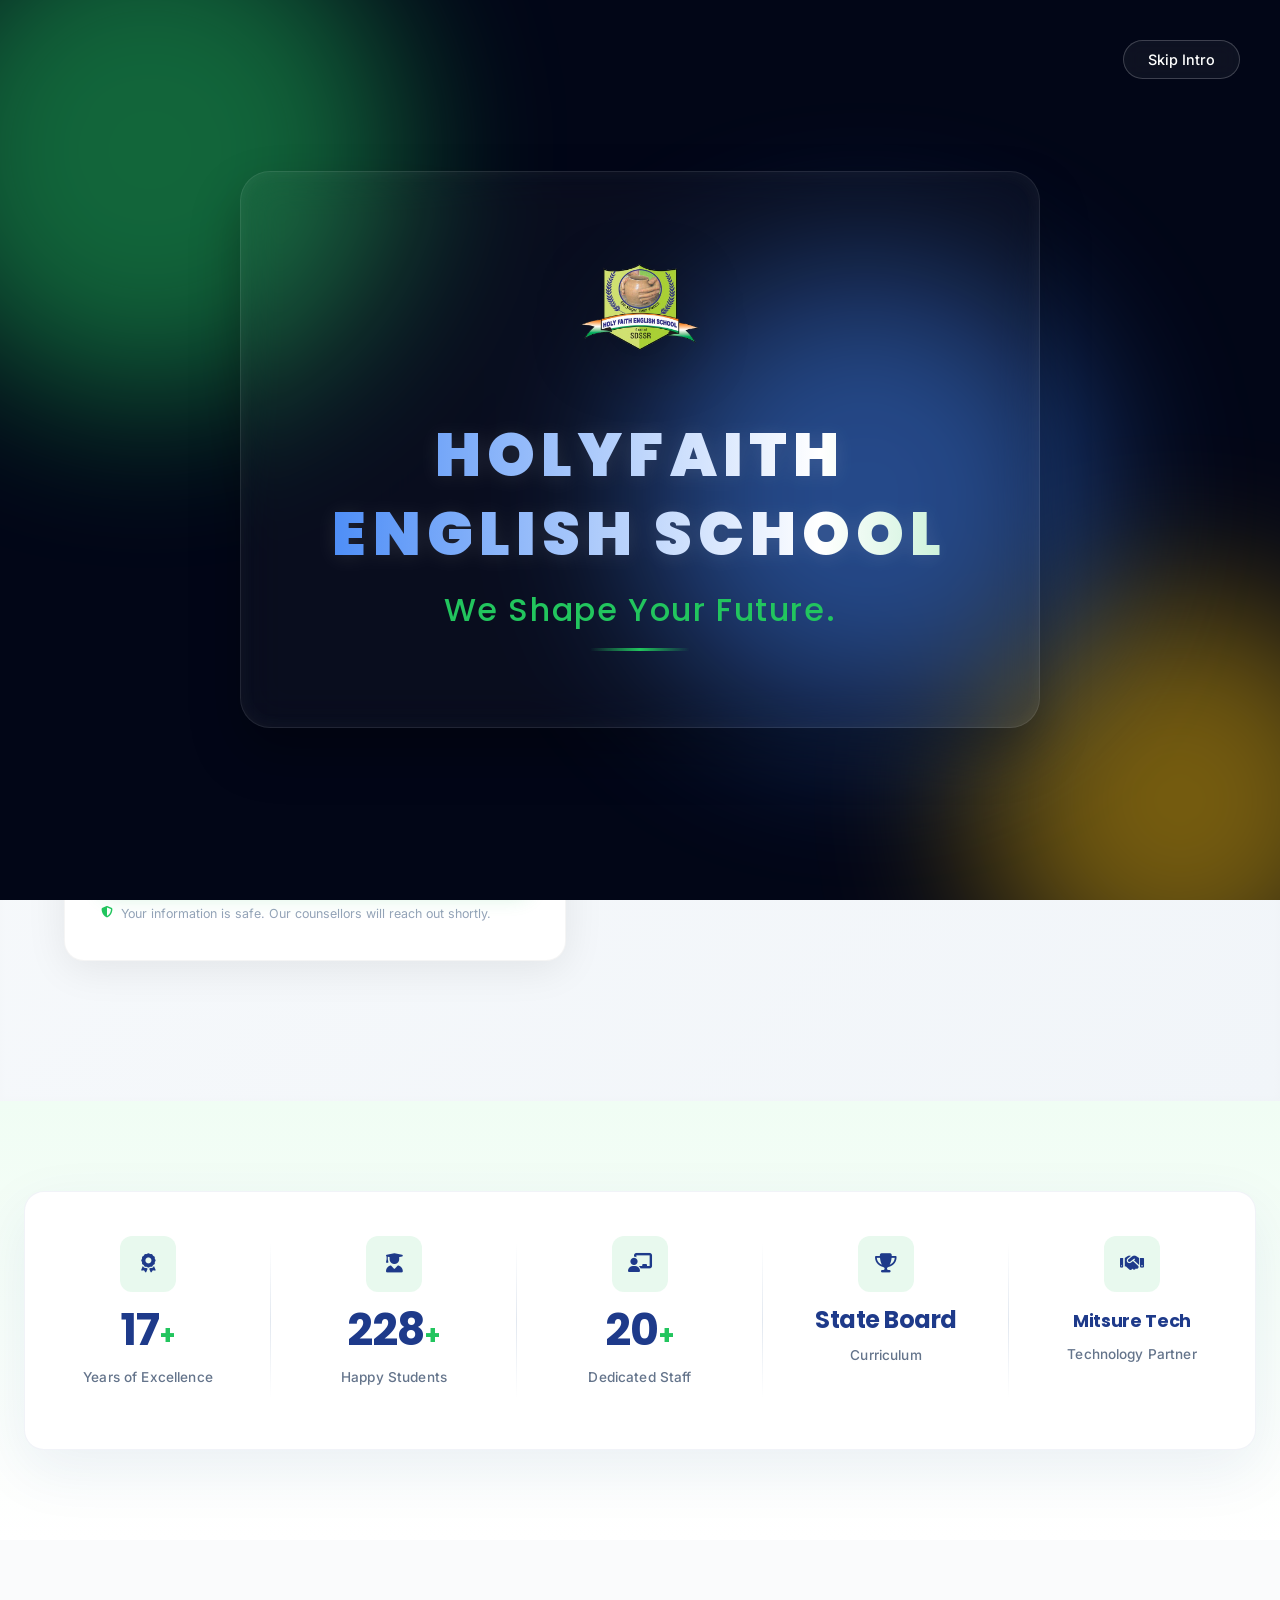
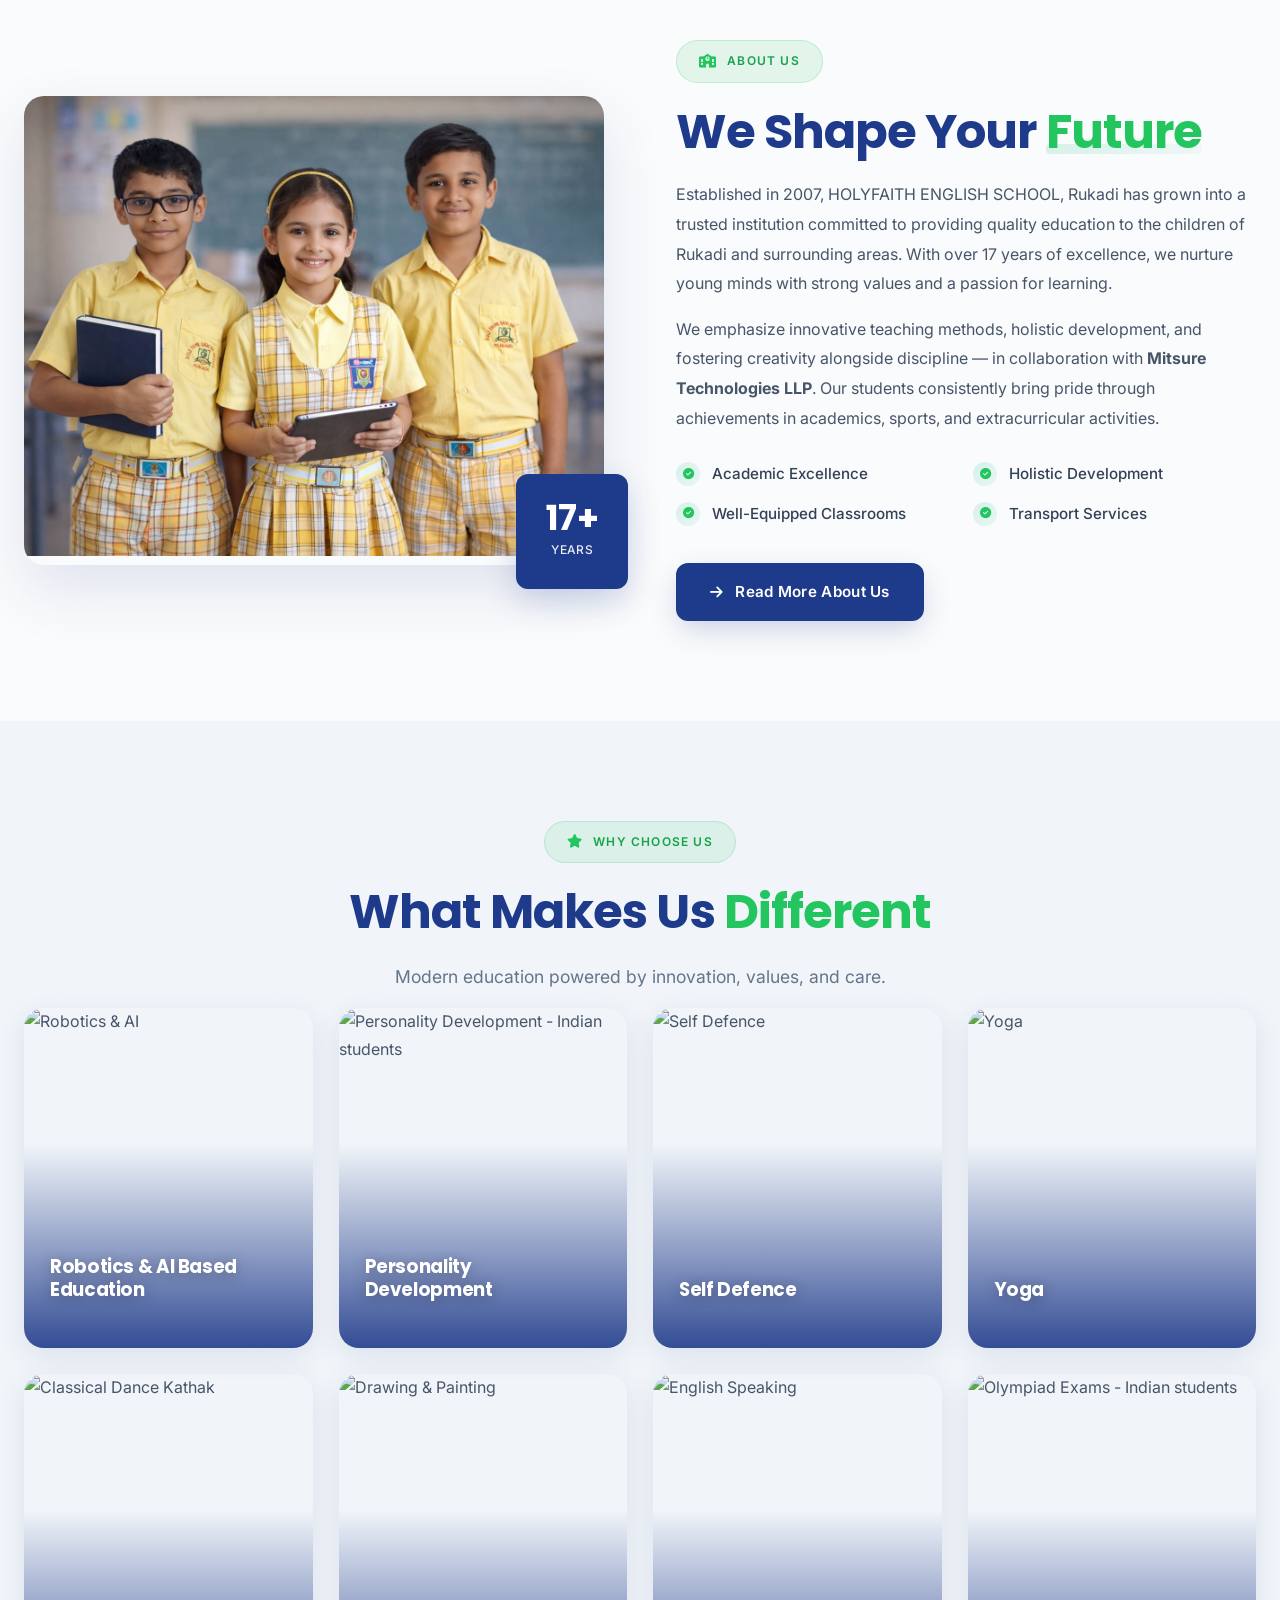
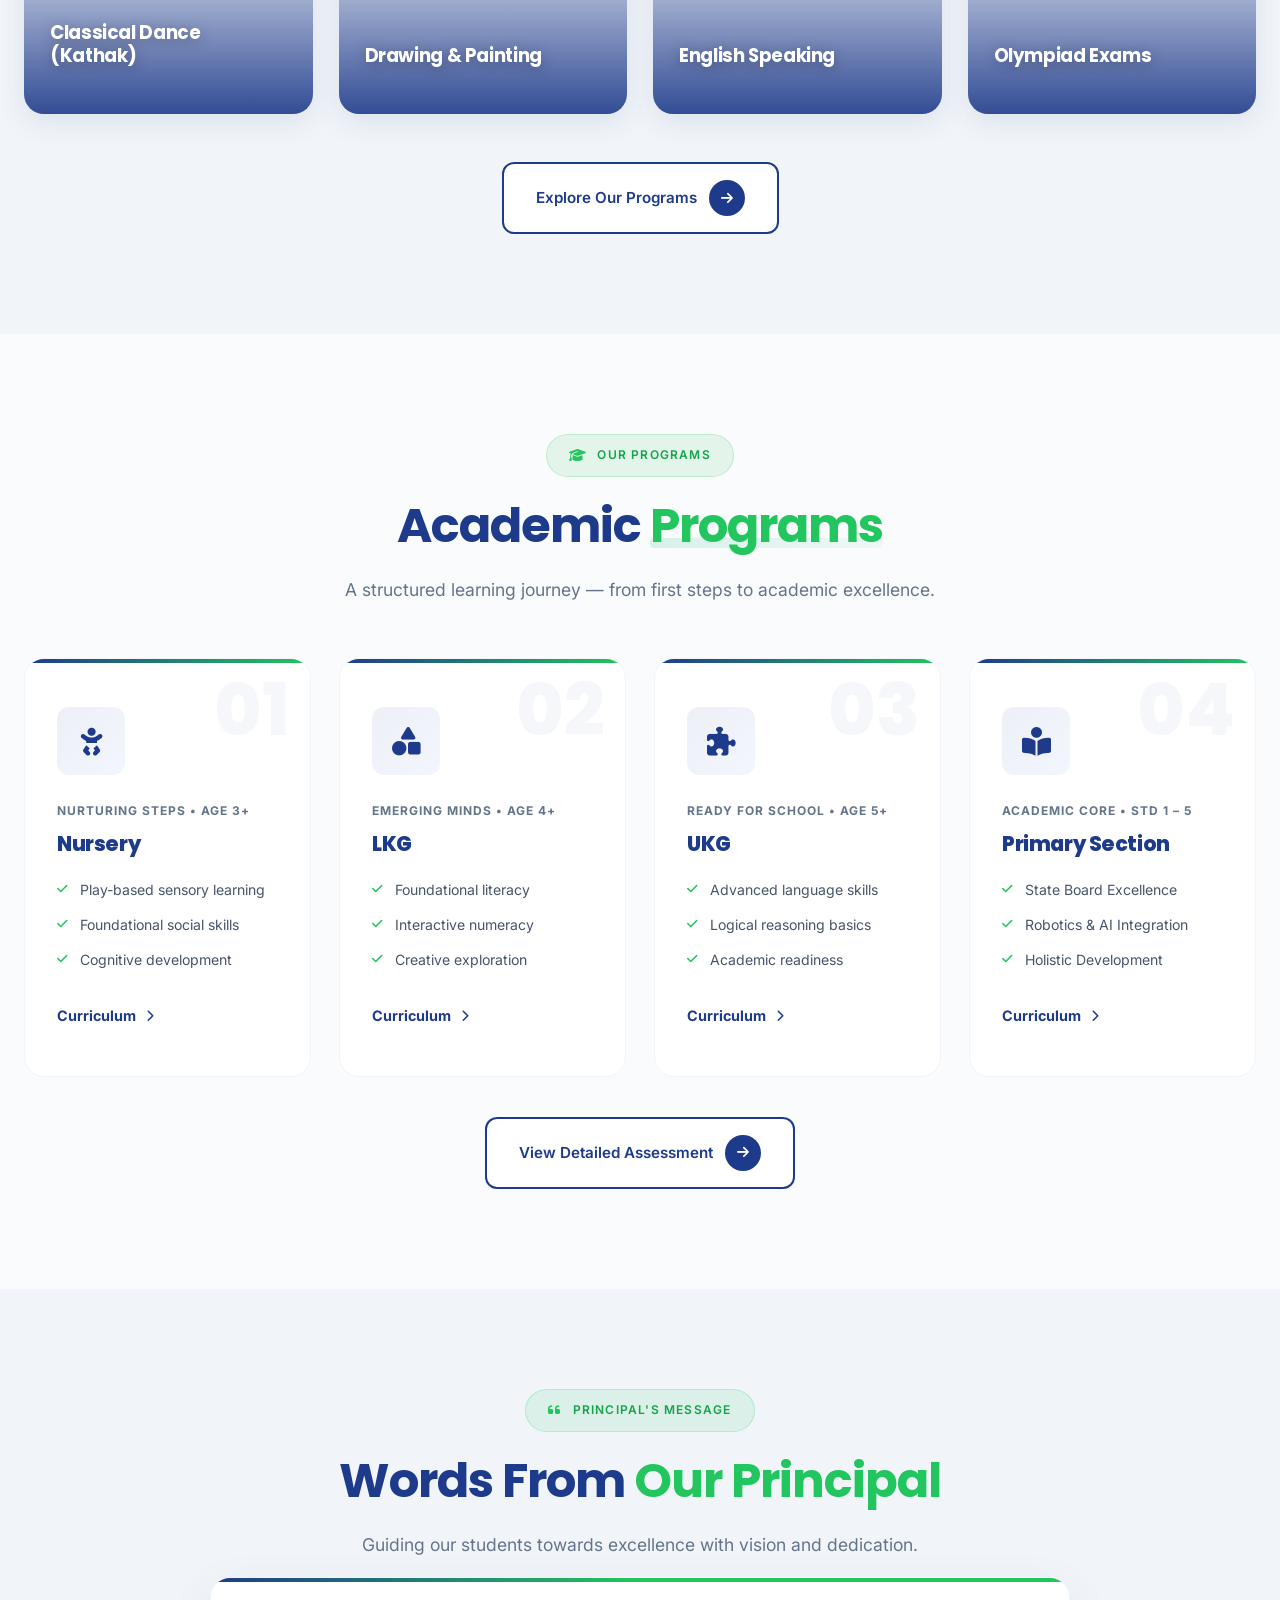
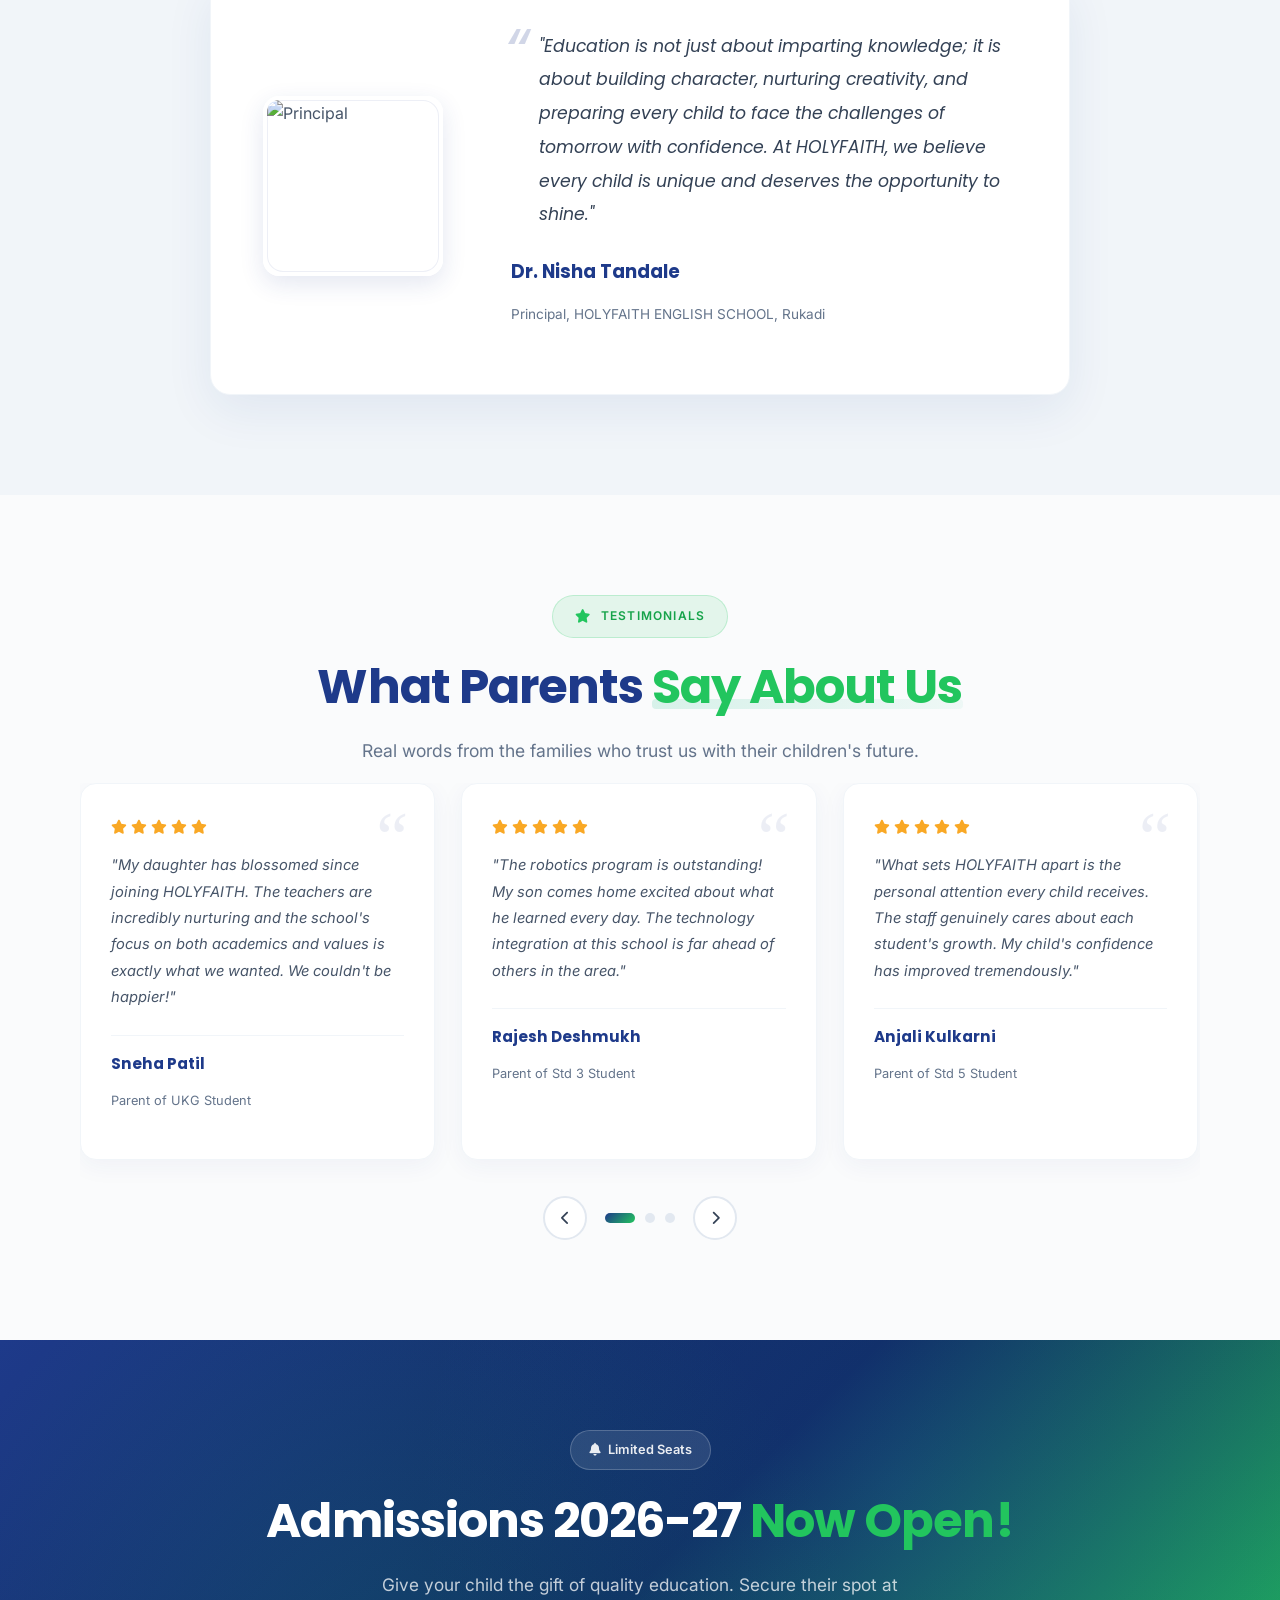
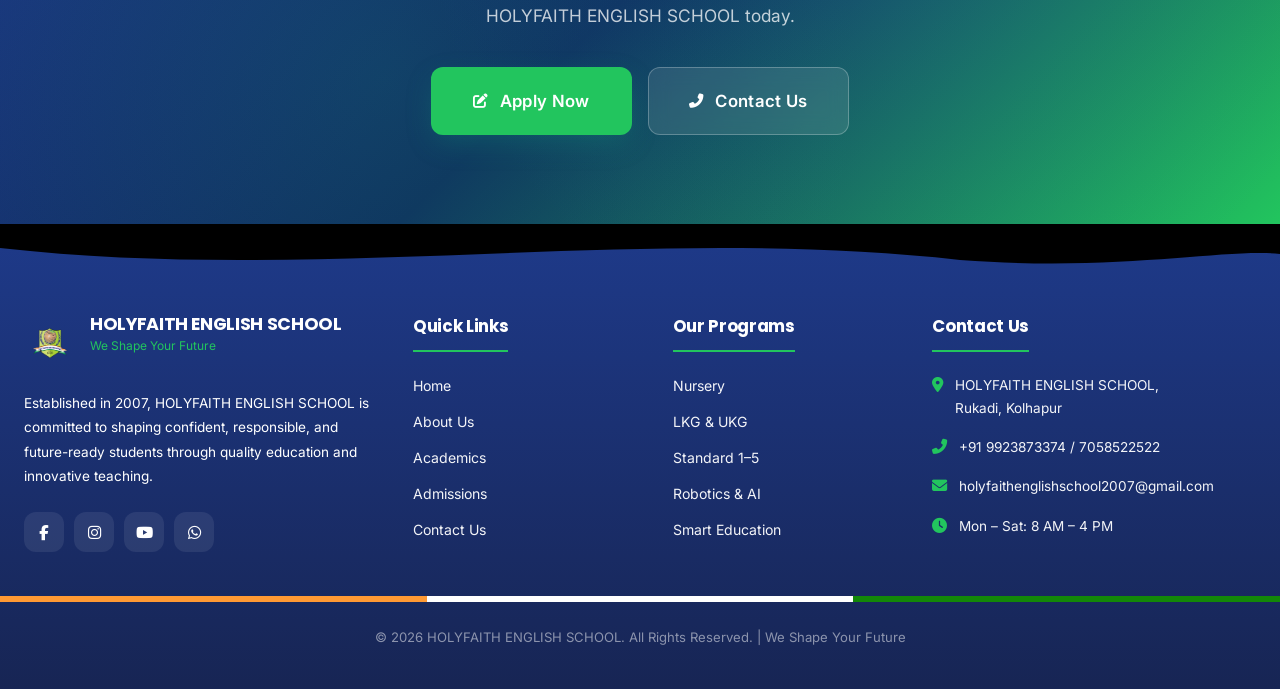
==== public/index.html @ c5f34e57 "Initialized Project" ====
<!DOCTYPE html>
<html lang="en">

<head>
  <meta charset="UTF-8">
  <meta name="viewport" content="width=device-width, initial-scale=1.0">
  <title>HOLYFAITH ENGLISH SCHOOL – Shaping Learners Who Inspire the World!</title>
  <link rel="icon" type="image/png" href="../static/images/logo.png">
  <link
    href="https://fonts.googleapis.com/css2?family=Inter:wght@300;400;500;600;700;800;900&family=Playfair+Display:wght@400;500;600;700;800&family=Poppins:wght@400;500;600;700;800;900&family=Open+Sans:wght@400;500;600;700&display=swap"
    rel="stylesheet">
  <link rel="stylesheet" href="https://cdnjs.cloudflare.com/ajax/libs/font-awesome/6.5.1/css/all.min.css">
  <link rel="stylesheet" href="https://cdnjs.cloudflare.com/ajax/libs/aos/2.3.4/aos.css">
  <link rel="stylesheet" href="../static/css/style.css">
</head>

<body>
  <!-- Splash Screen -->
  <div id="splash-screen" class="splash-screen">
    <!-- Premium Aurora Orbs -->
    <div class="splash-orb splash-orb-1"></div>
    <div class="splash-orb splash-orb-2"></div>
    <div class="splash-orb splash-orb-3"></div>

    <div class="splash-content">
      <div class="splash-logo-wrap">
        <img src="../static/images/logo.png" alt="School Logo" class="splash-logo">
      </div>
      <h1 class="splash-name">HOLYFAITH ENGLISH SCHOOL</h1>
      <p class="splash-tagline">We Shape Your Future.</p>
    </div>
    <button class="splash-skip" onclick="skipSplash()">Skip Intro</button>
  </div>

  <script>
    function skipSplash() {
      const splash = document.getElementById('splash-screen');
      if (splash) {
        splash.classList.add('hidden');
        sessionStorage.setItem('splashShown', 'true');
        document.body.classList.add('splash-finished');
      }
    }

    (function () {
      const splash = document.getElementById('splash-screen');
      if (sessionStorage.getItem('splashShown')) {
        splash.style.display = 'none';
        document.body.classList.add('splash-finished');
      } else {
        window.addEventListener('load', () => {
          setTimeout(() => {
            skipSplash();
            document.body.classList.add('splash-finished');
          }, 3000);
        });
      }
    })();
  </script>

  <!-- Tricolor Ribbon -->
  <div class="tricolor"><span></span><span></span><span></span></div>

  <!-- Header — Floating Card Navbar -->
  <header class="header" id="header">
    <div class="container">
      <div class="nav__card">
        <!-- Logo -->
        <a href="index.html" class="nav__logo">
          <img src="../static/images/logo.png" alt="HOLYFAITH Logo" class="nav__logo-img">
          <span class="nav__logo-name">HOLYFAITH ENGLISH SCHOOL</span>
        </a>

        <!-- Center Nav Links -->
        <nav class="nav__center" id="nav-menu">
          <ul class="nav__list">
            <li><a href="index.html" class="nav__link active">Home</a></li>
            <li><a href="about.html" class="nav__link">About Us</a></li>
            <li><a href="academics.html" class="nav__link">Academics</a></li>
            <li><a href="admissions.html" class="nav__link">Admissions</a></li>
            <li><a href="contact.html" class="nav__link">Contact</a></li>
          </ul>
        </nav>

        <!-- Right Side — Apply Now -->
        <div class="nav__right">
          <a href="admissions.html" class="nav__apply">Apply Now <i
              class="fas fa-arrow-up-right-from-square"></i></a>
        </div>

        <!-- Mobile Toggle -->
        <div class="nav__toggle" id="nav-toggle"><i class="fas fa-bars"></i></div>
      </div>
    </div>
  </header>

  <!-- Mobile Nav Overlay -->
  <div class="nav__overlay"></div>

  <!-- Main Content -->
  <main>
<!-- ===== HERO ===== -->
<section class="hero" id="hero">
  <!-- Faded campus background -->
  <div class="hero__bg">
    <img src="https://images.unsplash.com/photo-1580582932707-520aed937b7b?w=1600&h=900&fit=crop&q=70" alt=""
      class="hero__bg-img" loading="eager">
    <div class="hero__bg-overlay"></div>
  </div>

  <div class="hero__container">
    <div class="hero__grid">

      <!-- ===== LEFT COLUMN — Text + Form ===== -->
      <div class="hero__left">

        <!-- Badge -->
        <div class="hero__badge">
          <span class="hero__badge-dot"></span>
          Admissions 2026-27 Open
        </div>

        <!-- Heading -->
        <h1 class="hero__title">
          We Shape Your
          <span class="hero__title-hl">Future.</span>
        </h1>

        <p class="hero__sub">Nurturing young minds with academic brilliance, moral values, and future-ready skills since
          2007. Where every child's potential becomes reality.</p>

        <!-- Enquiry Form Card -->
        <div class="hero__card">
          <form id="heroForm" class="hero__form" autocomplete="off">
            <div class="hero__field hero__field--full">
              <input type="text" name="name" placeholder="Student Name" required>
            </div>
            <div class="hero__field-row">
              <div class="hero__field">
                <select name="grade" required>
                  <option value="" disabled selected>Select Grade</option>
                  <option value="Nursery">Nursery</option>
                  <option value="LKG">LKG</option>
                  <option value="UKG">UKG</option>
                  <option value="1">Grade 1</option>
                  <option value="2">Grade 2</option>
                  <option value="3">Grade 3</option>
                  <option value="4">Grade 4</option>
                  <option value="5">Grade 5</option>
                  <option value="6">Grade 6</option>
                  <option value="7">Grade 7</option>
                  <option value="8">Grade 8</option>
                  <option value="9">Grade 9</option>
                  <option value="10">Grade 10</option>
                </select>
              </div>
              <div class="hero__field">
                <input type="tel" name="phone" placeholder="Parent Mobile No." required>
              </div>
            </div>
            <button type="submit" class="hero__cta">
              Get Brochure <i class="fas fa-arrow-right"></i>
            </button>
          </form>
          <div style="margin-top:12px;display:flex;gap:10px;align-items:center;flex-wrap:wrap">
            <p class="hero__card-note" style="margin:0"><i class="fas fa-shield-alt"></i> Your information is safe. Our counsellors will reach out shortly.</p>
          </div>
        </div>

      </div>

      <!-- ===== RIGHT COLUMN — Image ===== -->
      <div class="hero__right">
        <div class="hero__img-wrap">
          <img src="../static/images/homepageimg.png"
            alt="Happy students at HOLYFAITH ENGLISH SCHOOL" loading="eager">
        </div>

        <!-- Floating decorative icons -->
        <div class="hero__icon hero__icon--book">
          <i class="fas fa-book-open"></i>
        </div>
        <div class="hero__icon hero__icon--cap">
          <i class="fas fa-graduation-cap"></i>
        </div>
        <div class="hero__icon hero__icon--star">
          <i class="fas fa-star"></i>
        </div>

        <!-- Floating trust chip -->
        <div class="hero__chip">
          <span><strong>17+ Years</strong> of Excellence</span>
        </div>
      </div>

    </div>
  </div>
</section>

<!-- ===== STATS ===== -->
<section class="stats" id="stats">
  <div class="container">
    <div class="stats__grid">
      <div class="stat" data-aos="fade-up">
        <div class="stat__icon"><i class="fas fa-award"></i></div>
        <h3 class="stat__num" data-count="17">0</h3><span class="stat__plus">+</span>
        <p class="stat__label">Years of Excellence</p>
      </div>
      <div class="stat" data-aos="fade-up" data-aos-delay="100">
        <div class="stat__icon"><i class="fas fa-user-graduate"></i></div>
        <h3 class="stat__num" data-count="350">0</h3><span class="stat__plus">+</span>
        <p class="stat__label">Happy Students</p>
      </div>
      <div class="stat" data-aos="fade-up" data-aos-delay="200">
        <div class="stat__icon"><i class="fas fa-chalkboard-teacher"></i></div>
        <h3 class="stat__num" data-count="20">0</h3><span class="stat__plus">+</span>
        <p class="stat__label">Dedicated Staff</p>
      </div>
      <div class="stat" data-aos="fade-up" data-aos-delay="300">
        <div class="stat__icon"><i class="fas fa-trophy"></i></div>
        <h3 class="stat__num stat__num--text">State Board</h3>
        <p class="stat__label">Curriculum</p>
      </div>
      <div class="stat" data-aos="fade-up" data-aos-delay="400">
        <div class="stat__icon"><i class="fas fa-handshake"></i></div>
        <h3 class="stat__num stat__num--text" style="font-size:1.1rem">Mitsure Tech</h3>
        <p class="stat__label">Technology Partner</p>
      </div>
    </div>
  </div>
</section>

<!-- ===== ABOUT HOME ===== -->
<section class="section about-home" id="about-home">
  <div class="container">
    <div class="about-home__grid">
      <div class="about-home__img-wrap" data-aos="fade-right">
        <div class="about-home__img-frame">
          <img src="../static/images/school1.png"
            alt="Indian boy and girl studying together at HOLYFAITH ENGLISH SCHOOL" class="about-home__img"
            loading="lazy">
        </div>
        <div class="about-home__exp">
          <span class="about-home__exp-num">17+</span>
          <span class="about-home__exp-txt">Years</span>
        </div>
      </div>
      <div data-aos="fade-left">
        <span class="stag"><i class="fas fa-school"></i> About Us</span>
        <h2 class="stitle">We Shape Your <span class="hl">Future</span></h2>
        <p>Established in 2007, HOLYFAITH ENGLISH SCHOOL, Rukadi has grown into a trusted institution committed to
          providing quality education to the children of Rukadi and surrounding areas. With over 17 years of excellence,
          we nurture young minds with strong values and a passion for learning.</p>
        <p>We emphasize innovative teaching methods, holistic development, and fostering creativity alongside discipline
          — in collaboration with <strong>Mitsure Technologies LLP</strong>. Our students consistently bring pride
          through achievements in academics, sports, and extracurricular activities.</p>
        <div class="about-home__features">
          <div class="about-home__feat"><i class="fas fa-check-circle"></i><span>Academic Excellence</span></div>
          <div class="about-home__feat"><i class="fas fa-check-circle"></i><span>Holistic Development</span></div>
          <div class="about-home__feat"><i class="fas fa-check-circle"></i><span>Well-Equipped Classrooms</span></div>
          <div class="about-home__feat"><i class="fas fa-check-circle"></i><span>Transport Services</span></div>
        </div>
        <a href="about.html" class="btn btn--primary"><i class="fas fa-arrow-right"></i> Read More About
          Us</a>
      </div>
    </div>
  </div>
</section>

<!-- ===== WHY CHOOSE US ===== -->
<section class="section section--alt" id="why-us">
  <div class="container">
    <span class="stag stag--center"><i class="fas fa-star"></i> Why Choose Us</span>
    <h2 class="stitle stitle--center">What Makes Us <span class="hl">Different</span></h2>
    <p class="sdesc sdesc--center">Modern education powered by innovation, values, and care.</p>

    <div class="why__grid">
      <div class="why-card" data-aos="fade-up">
        <div class="why-card__img">
          <img src="https://images.unsplash.com/photo-1485827404703-89b55fcc595e?w=400&h=300&fit=crop"
            alt="Robotics & AI" loading="lazy">
        </div>
        <span class="why-card__tag"><i class="fas fa-robot"></i> Tech</span>
        <div class="why-card__body">
          <h4>Robotics &amp; AI Based Education</h4>
          <p>Hands-on robotics and AI-powered learning in collaboration with Mitsure Technologies LLP.</p>
        </div>
      </div>
      <div class="why-card" data-aos="fade-up" data-aos-delay="100">
        <div class="why-card__img">
          <img src="https://images.unsplash.com/photo-1529333166437-7750a6dd5a70?w=400&h=300&fit=crop"
            alt="Personality Development - Indian students" loading="lazy">
        </div>
        <span class="why-card__tag"><i class="fas fa-user-tie"></i> Life Skills</span>
        <div class="why-card__body">
          <h4>Personality Development</h4>
          <p>Structured programs for confidence building, public speaking, leadership, and social skills.</p>
        </div>
      </div>
      <div class="why-card" data-aos="fade-up" data-aos-delay="200">
        <div class="why-card__img">
          <img src="https://images.unsplash.com/photo-1555597673-b21d5c935865?w=400&h=300&fit=crop" alt="Self Defence"
            loading="lazy">
        </div>
        <span class="why-card__tag"><i class="fas fa-shield-alt"></i> Fitness</span>
        <div class="why-card__body">
          <h4>Self Defence</h4>
          <p>Training students in self-defence techniques to build strength, discipline, and confidence.</p>
        </div>
      </div>
      <div class="why-card" data-aos="fade-up" data-aos-delay="300">
        <div class="why-card__img">
          <img src="https://images.unsplash.com/photo-1544367567-0f2fcb009e0b?w=400&h=300&fit=crop" alt="Yoga"
            loading="lazy">
        </div>
        <span class="why-card__tag"><i class="fas fa-spa"></i> Wellness</span>
        <div class="why-card__body">
          <h4>Yoga</h4>
          <p>Daily yoga sessions promoting physical fitness, mental clarity, and emotional balance.</p>
        </div>
      </div>
      <div class="why-card" data-aos="fade-up" data-aos-delay="100">
        <div class="why-card__img">
          <img src="https://images.unsplash.com/photo-1508700929628-666bc8bd84ea?w=400&h=300&fit=crop"
            alt="Classical Dance Kathak" loading="lazy">
        </div>
        <span class="why-card__tag"><i class="fas fa-music"></i> Arts</span>
        <div class="why-card__body">
          <h4>Classical Dance (Kathak)</h4>
          <p>Professional Kathak training nurturing grace, rhythm, and appreciation for Indian classical arts.</p>
        </div>
      </div>
      <div class="why-card" data-aos="fade-up" data-aos-delay="200">
        <div class="why-card__img">
          <img src="https://images.unsplash.com/photo-1513364776144-60967b0f800f?w=400&h=300&fit=crop"
            alt="Drawing & Painting" loading="lazy">
        </div>
        <span class="why-card__tag"><i class="fas fa-palette"></i> Creative</span>
        <div class="why-card__body">
          <h4>Drawing &amp; Painting</h4>
          <p>Creative art sessions developing imagination, fine motor skills, and artistic expression.</p>
        </div>
      </div>
      <div class="why-card" data-aos="fade-up" data-aos-delay="300">
        <div class="why-card__img">
          <img src="https://images.unsplash.com/photo-1503676260728-1c00da094a0b?w=400&h=300&fit=crop"
            alt="English Speaking" loading="lazy">
        </div>
        <span class="why-card__tag"><i class="fas fa-comments"></i> Language</span>
        <div class="why-card__body">
          <h4>English Speaking</h4>
          <p>Immersive English environment with dedicated spoken English and language enrichment programs.</p>
        </div>
      </div>
      <div class="why-card" data-aos="fade-up" data-aos-delay="400">
        <div class="why-card__img">
          <img src="https://images.unsplash.com/photo-1544716278-ca5e3f4abd8c?w=400&h=300&fit=crop"
            alt="Olympiad Exams - Indian students" loading="lazy">
        </div>
        <span class="why-card__tag"><i class="fas fa-trophy"></i> Compete</span>
        <div class="why-card__body">
          <h4>Olympiad Exams</h4>
          <p>Preparing students for national and international Olympiad competitions in Maths, Science, and more.</p>
        </div>
      </div>
    </div>

    <div style="text-align:center;margin-top:16px" data-aos="fade-up">
      <a href="academics.html" class="btn-explore">
        <span class="btn-explore__text">Explore Our Programs</span>
        <span class="btn-explore__icon"><i class="fas fa-arrow-right"></i></span>
      </a>
    </div>
  </div>
</section>

<!-- ===== PROGRAMS ===== -->
<section class="section" id="programs">
  <div class="container">
    <span class="stag stag--center"><i class="fas fa-graduation-cap"></i> Our Programs</span>
    <h2 class="stitle stitle--center">Academic <span class="hl">Programs</span></h2>
    <p class="sdesc sdesc--center">A structured learning journey — from first steps to academic excellence.</p>

    <div class="programs-v3__grid">
      <!-- Nursery Card -->
      <div class="program-v3-card" data-aos="fade-up">
        <div class="program-v3-card__num">01</div>
        <div class="program-v3-card__icon"><i class="fas fa-baby"></i></div>
        <span class="program-v3-card__age">Nurturing Steps • Age 3+</span>
        <h3 class="program-v3-card__title">Nursery</h3>
        <ul class="program-v3-card__list">
          <li><i class="fas fa-check"></i> Play-based sensory learning</li>
          <li><i class="fas fa-check"></i> Foundational social skills</li>
          <li><i class="fas fa-check"></i> Cognitive development</li>
        </ul>
        <a href="academics.html" class="program-v3-card__link">Curriculum <i
            class="fas fa-chevron-right"></i></a>
      </div>

      <!-- LKG Card -->
      <div class="program-v3-card" data-aos="fade-up" data-aos-delay="100">
        <div class="program-v3-card__num">02</div>
        <div class="program-v3-card__icon"><i class="fas fa-shapes"></i></div>
        <span class="program-v3-card__age">Emerging Minds • Age 4+</span>
        <h3 class="program-v3-card__title">LKG</h3>
        <ul class="program-v3-card__list">
          <li><i class="fas fa-check"></i> Foundational literacy</li>
          <li><i class="fas fa-check"></i> Interactive numeracy</li>
          <li><i class="fas fa-check"></i> Creative exploration</li>
        </ul>
        <a href="academics.html" class="program-v3-card__link">Curriculum <i
            class="fas fa-chevron-right"></i></a>
      </div>

      <!-- UKG Card -->
      <div class="program-v3-card" data-aos="fade-up" data-aos-delay="200">
        <div class="program-v3-card__num">03</div>
        <div class="program-v3-card__icon"><i class="fas fa-puzzle-piece"></i></div>
        <span class="program-v3-card__age">Ready for School • Age 5+</span>
        <h3 class="program-v3-card__title">UKG</h3>
        <ul class="program-v3-card__list">
          <li><i class="fas fa-check"></i> Advanced language skills</li>
          <li><i class="fas fa-check"></i> Logical reasoning basics</li>
          <li><i class="fas fa-check"></i> Academic readiness</li>
        </ul>
        <a href="academics.html" class="program-v3-card__link">Curriculum <i
            class="fas fa-chevron-right"></i></a>
      </div>

      <!-- Primary Card -->
      <div class="program-v3-card" data-aos="fade-up" data-aos-delay="300">
        <div class="program-v3-card__num">04</div>
        <div class="program-v3-card__icon"><i class="fas fa-book-reader"></i></div>
        <span class="program-v3-card__age">Academic Core • Std 1 – 5</span>
        <h3 class="program-v3-card__title">Primary Section</h3>
        <ul class="program-v3-card__list">
          <li><i class="fas fa-check"></i> State Board Excellence</li>
          <li><i class="fas fa-check"></i> Robotics & AI Integration</li>
          <li><i class="fas fa-check"></i> Holistic Development</li>
        </ul>
        <a href="academics.html" class="program-v3-card__link">Curriculum <i
            class="fas fa-chevron-right"></i></a>
      </div>
    </div>

    <div style="text-align:center;margin-top:40px" data-aos="fade-up">
      <a href="academics.html" class="btn-explore">
        <span class="btn-explore__text">View Detailed Assessment</span>
        <span class="btn-explore__icon"><i class="fas fa-arrow-right"></i></span>
      </a>
    </div>
  </div>
</section>

<!-- ===== PRINCIPAL MESSAGE ===== -->
<section class="section section--alt" id="principal">
  <div class="container">
    <span class="stag stag--center"><i class="fas fa-quote-left"></i> Principal's Message</span>
    <h2 class="stitle stitle--center">Words From <span class="hl">Our Principal</span></h2>
    <p class="sdesc sdesc--center">Guiding our students towards excellence with vision and dedication.</p>

    <div class="principal__card" data-aos="fade-up">
      <div class="principal__img-wrap">
        <img src="https://images.unsplash.com/photo-1573496359142-b8d87734a5a2?w=200&h=200&fit=crop&crop=face"
          alt="Principal" class="principal__img" loading="lazy">
      </div>
      <div class="principal__body">
        <blockquote class="principal__quote">
          "Education is not just about imparting knowledge; it is about building character, nurturing creativity, and
          preparing every child to face the challenges of tomorrow with confidence. At HOLYFAITH, we believe every child
          is unique and deserves the opportunity to shine."
        </blockquote>
        <p class="principal__name">Dr. Nisha Tandale</p>
        <p class="principal__desg">Principal, HOLYFAITH ENGLISH SCHOOL, Rukadi</p>
      </div>
    </div>
  </div>
</section>

<!-- ===== PARENT TESTIMONIALS ===== -->
<section class="section" id="testimonials">
  <div class="container">
    <span class="stag stag--center"><i class="fas fa-star"></i> Testimonials</span>
    <h2 class="stitle stitle--center">What Parents <span class="hl">Say About Us</span></h2>
    <p class="sdesc sdesc--center">Real words from the families who trust us with their children's future.</p>

    <div class="testi-slider" data-aos="fade-up">
      <div class="testi-track" id="testiTrack">

        <div class="testi-card">
          <div class="testi-card__stars">
            <i class="fas fa-star"></i><i class="fas fa-star"></i><i class="fas fa-star"></i><i
              class="fas fa-star"></i><i class="fas fa-star"></i>
          </div>
          <p class="testi-card__text">"My daughter has blossomed since joining HOLYFAITH. The teachers are incredibly
            nurturing and the school's focus on both academics and values is exactly what we wanted. We couldn't be
            happier!"</p>
          <div class="testi-card__author">
            <div>
              <p class="testi-card__name">Sneha Patil</p>
              <p class="testi-card__role">Parent of UKG Student</p>
            </div>
          </div>
        </div>

        <div class="testi-card">
          <div class="testi-card__stars">
            <i class="fas fa-star"></i><i class="fas fa-star"></i><i class="fas fa-star"></i><i
              class="fas fa-star"></i><i class="fas fa-star"></i>
          </div>
          <p class="testi-card__text">"The robotics program is outstanding! My son comes home excited about what he
            learned every day. The technology integration at this school is far ahead of others in the area."</p>
          <div class="testi-card__author">
            <div>
              <p class="testi-card__name">Rajesh Deshmukh</p>
              <p class="testi-card__role">Parent of Std 3 Student</p>
            </div>
          </div>
        </div>

        <div class="testi-card">
          <div class="testi-card__stars">
            <i class="fas fa-star"></i><i class="fas fa-star"></i><i class="fas fa-star"></i><i
              class="fas fa-star"></i><i class="fas fa-star"></i>
          </div>
          <p class="testi-card__text">"What sets HOLYFAITH apart is the personal attention every child receives. The
            staff genuinely cares about each student's growth. My child's confidence has improved tremendously."</p>
          <div class="testi-card__author">
            <div>
              <p class="testi-card__name">Anjali Kulkarni</p>
              <p class="testi-card__role">Parent of Std 5 Student</p>
            </div>
          </div>
        </div>

        <div class="testi-card">
          <div class="testi-card__stars">
            <i class="fas fa-star"></i><i class="fas fa-star"></i><i class="fas fa-star"></i><i
              class="fas fa-star"></i><i class="fas fa-star-half-alt"></i>
          </div>
          <p class="testi-card__text">"The Kathak and yoga classes are a wonderful addition. My daughter participates in
            dance competitions now — something we never imagined. HOLYFAITH truly nurtures hidden talents."</p>
          <div class="testi-card__author">
            <div>
              <p class="testi-card__name">Priya Jadhav</p>
              <p class="testi-card__role">Parent of LKG Student</p>
            </div>
          </div>
        </div>

        <div class="testi-card">
          <div class="testi-card__stars">
            <i class="fas fa-star"></i><i class="fas fa-star"></i><i class="fas fa-star"></i><i
              class="fas fa-star"></i><i class="fas fa-star"></i>
          </div>
          <p class="testi-card__text">"We moved from the city and were worried about finding a good school in Rukadi.
            HOLYFAITH exceeded all expectations — caring teachers, modern facilities, and a great learning atmosphere."
          </p>
          <div class="testi-card__author">
            <div>
              <p class="testi-card__name">Suresh More</p>
              <p class="testi-card__role">Parent of Nursery Student</p>
            </div>
          </div>
        </div>

      </div>

      <!-- Slider Controls -->
      <div class="testi-controls">
        <button class="testi-btn testi-btn--prev" id="testiPrev" aria-label="Previous">
          <i class="fas fa-chevron-left"></i>
        </button>
        <div class="testi-dots" id="testiDots"></div>
        <button class="testi-btn testi-btn--next" id="testiNext" aria-label="Next">
          <i class="fas fa-chevron-right"></i>
        </button>
      </div>
    </div>
  </div>
</section>

<!-- ===== CTA ===== -->
<section class="cta" id="cta">
  <div class="cta__overlay"></div>
  <div class="container">
    <div class="cta__content" data-aos="zoom-in">
      <div class="hero__tagline"
        style="margin-bottom:20px;background:rgba(255,255,255,.1);border-color:rgba(255,255,255,.2);color:rgba(255,255,255,.9)">
        <i class="fas fa-bell"></i> Limited Seats
      </div>
      <h2 class="cta__title">Admissions 2026-27 <span class="hl">Now Open!</span></h2>
      <p class="cta__desc">Give your child the gift of quality education. Secure their spot at HOLYFAITH ENGLISH SCHOOL
        today.</p>
      <div class="cta__btn-wrap">
        <a href="admissions.html" class="btn btn--coral btn--lg"><i class="fas fa-pen-to-square"></i> Apply
          Now</a>
        <a href="contact.html" class="btn btn--ghost btn--lg"><i class="fas fa-phone-alt"></i> Contact
          Us</a>
      </div>
    </div>
  </div>
</section>
</main>

  <!-- Footer -->
  <footer class="footer">
    <div class="footer__wave">
      <svg viewBox="0 0 1440 100" preserveAspectRatio="none">
        <path d="M0,40 C360,100 720,0 1080,60 C1260,80 1380,40 1440,50 L1440,0 L0,0 Z" fill="var(--bg)"></path>
      </svg>
    </div>
    <div class="container">
      <div class="footer__grid">
        <div class="footer__col">
          <div class="footer__brand">
            <img src="../static/images/logo.png" alt="Logo" class="footer__logo">
            <div>
              <h3 class="footer__brand-name">HOLYFAITH ENGLISH SCHOOL</h3>
              <p class="footer__brand-sub">We Shape Your Future</p>
            </div>
          </div>
          <p class="footer__desc">Established in 2007, HOLYFAITH ENGLISH SCHOOL is committed to shaping confident,
            responsible, and future-ready students through quality education and innovative teaching.</p>
          <div class="footer__social">
            <a href="#" class="footer__social-link" aria-label="Facebook"><i class="fab fa-facebook-f"></i></a>
            <a href="https://www.instagram.com/holyfaith.official" class="footer__social-link" aria-label="Instagram"
              target="_blank" rel="noopener"><i class="fab fa-instagram"></i></a>
            <a href="#" class="footer__social-link" aria-label="YouTube"><i class="fab fa-youtube"></i></a>
            <a href="https://wa.me/919923873374" class="footer__social-link" aria-label="WhatsApp"><i
                class="fab fa-whatsapp"></i></a>
          </div>
        </div>

        <div class="footer__col">
          <h4 class="footer__heading">Quick Links</h4>
          <ul class="footer__links">
            <li><a href="index.html">Home</a></li>
            <li><a href="about.html">About Us</a></li>
            <li><a href="academics.html">Academics</a></li>
            <li><a href="admissions.html">Admissions</a></li>
            <li><a href="contact.html">Contact Us</a></li>
          </ul>
        </div>

        <div class="footer__col">
          <h4 class="footer__heading">Our Programs</h4>
          <ul class="footer__links">
            <li><a href="academics.html">Nursery</a></li>
            <li><a href="academics.html">LKG &amp; UKG</a></li>
            <li><a href="academics.html">Standard 1–5</a></li>
            <li><a href="academics.html">Robotics &amp; AI</a></li>
            <li><a href="academics.html">Smart Education</a></li>
          </ul>
        </div>

        <div class="footer__col">
          <h4 class="footer__heading">Contact Us</h4>
          <ul class="footer__contact">
            <li><i class="fas fa-map-marker-alt"></i><span>HOLYFAITH ENGLISH SCHOOL,<br>Rukadi, Kolhapur</span></li>
            <li><i class="fas fa-phone-alt"></i><span><a href="https://wa.me/919923873374" class="js-whatsapp-link"
                  data-phone="919923873374" style="color:inherit" target="_blank" rel="noopener">+91 9923873374</a> / <a
                  href="https://wa.me/917058522522" class="js-whatsapp-link" data-phone="917058522522"
                  style="color:inherit" target="_blank" rel="noopener">7058522522</a></span></li>
            <li><i class="fas fa-envelope"></i><span><a href="mailto:holyfaithenglishschool2007@gmail.com" class="js-email-link"
              data-email="holyfaithenglishschool2007@gmail.com" style="color:inherit">holyfaithenglishschool2007@gmail.com</a></span></li>
            <li><i class="fas fa-clock"></i><span>Mon – Sat: 8 AM – 4 PM</span></li>
          </ul>
        </div>
      </div>
    </div>

    <div class="tricolor"><span></span><span></span><span></span></div>
    <div class="footer__bottom">
      <div class="container">
        <p>&copy; 2026 HOLYFAITH ENGLISH SCHOOL. All Rights Reserved. | We Shape Your Future</p>
      </div>
    </div>
  </footer>

  <!-- Scroll to Top -->
  <button class="scroll-top" id="scroll-top" aria-label="Scroll to top"><i class="fas fa-arrow-up"></i></button>

  <script src="../static/js/main.js"></script>
  <script src="https://cdnjs.cloudflare.com/ajax/libs/aos/2.3.4/aos.js"></script>
  <script>AOS.init({ duration: 800, easing: 'ease-out-cubic', once: true, offset: 60 });</script>
  
  <!-- Supabase Integration -->
  <script src="https://cdn.jsdelivr.net/npm/@supabase/supabase-js@2"></script>
  <script>
    // Supabase configuration
    const SUPABASE_URL = 'https://mibqsofepprdzxmoxbnw.supabase.co';
    const SUPABASE_ANON_KEY = 'eyJhbGciOiJIUzI1NiIsInR5cCI6IkpXVCJ9.eyJpc3MiOiJzdXBhYmFzZSIsInJlZiI6Im1pYnFzb2ZlcHByZHp4bW94Ym53Iiwicm9sZSI6ImFub24iLCJpYXQiOjE3NzQzMTE3NTksImV4cCI6MjA4OTg4Nzc1OX0.mzuUBuhiIGFFjXpxZ0rFv83mHnWF2Oq7Giqojd7Dr6o';
    
    // Initialize Supabase client
    let supabase = null;
    if (SUPABASE_URL && SUPABASE_ANON_KEY) {
      supabase = window.supabase.createClient(SUPABASE_URL, SUPABASE_ANON_KEY);
      console.log('✓ Supabase initialized for hero form');
    } else {
      console.warn('⚠️ Supabase credentials not found. Form will work in demo mode.');
    }

    // Hero form submission handler
    document.getElementById('heroForm').addEventListener('submit', async function(e) {
      e.preventDefault();
      
      const submitBtn = this.querySelector('button[type="submit"]');
      const originalText = submitBtn.innerHTML;
      submitBtn.innerHTML = '<i class="fas fa-spinner fa-spin"></i> Sending...';
      submitBtn.disabled = true;

      const formData = new FormData(this);
      const data = {
        name: formData.get('name'),
        grade: formData.get('grade'),
        phone: formData.get('phone'),
        source: 'hero_form',
        created_at: new Date().toISOString()
      };

      try {
        if (supabase) {
          // Submit to Supabase
          const { data: result, error } = await supabase
            .from('brochure_requests')
            .insert([data]);

          if (error) throw error;

          alert('✓ Thank you for your interest! We will send you the brochure and our team will contact you shortly.');
          this.reset();
        } else {
          // Demo mode - no Supabase
          console.log('Demo mode - Form data:', data);
          await new Promise(resolve => setTimeout(resolve, 1000));
          alert('✓ Thank you for your interest! Our team will contact you shortly.\n\n(Demo mode - Data not saved. Configure Supabase to enable storage.)');
          this.reset();
        }
      } catch (error) {
        console.error('Error:', error);
        alert('✗ Sorry, there was an error. Please try again or call us at +91 9923873374');
      } finally {
        submitBtn.innerHTML = originalText;
        submitBtn.disabled = false;
      }
    });
  </script>
</body>

</html>
---- static/css/style.css ----
/* ================================================================
   HOLYFAITH English School – Modern Professional Design
   A Unit of SDSSR | Technology Partner: Mitsure Technologies LLP
   ================================================================ */

/* ═══════════ VARIABLES ═══════════ */
:root {
  /* ─── PRIMARY PALETTE (Logo-Based Colors) ─── */
  --primary: #1e3a8a;
  /* Deep Navy Blue */
  --primary-light: #2563eb;
  /* Brighter Blue */
  --primary-dark: #172554;
  /* Darker Navy */

  --accent: #22c55e;
  /* Vibrant Forest Green */
  --accent-light: #4ade80;
  /* Lighter Green */
  --accent-dark: #16a34a;
  /* Darker Green */

  --highlight: #22c55e;
  /* Match Accent Green */
  --highlight-light: #86efac;

  /* ─── LEGACY VARIABLES (kept for compatibility) ─── */
  --p-navy: #1E3A8A;
  --p-navy-lt: #3B82F6;
  --p-coral: #10B981;
  --p-coral-dark: #059669;
  --p-gold: #F59E0B;
  --p-accent: #2563EB;

  --navy: #1e3a8a;
  --navy-light: #2563eb;
  --coral: #22c55e;
  --coral-light: #4ade80;
  --coral-dark: #16a34a;
  --green: #22c55e;
  --blue: #1e3a8a;
  --blue-light: #2563eb;

  /* ─── UI SURFACES ─── */
  --white: #FFFFFF;
  --bg-main: #FAFBFC;
  --bg-alt: #F1F5F9;
  --bg-warm: #f0fdf4;
  --bg-glass: rgba(255, 255, 255, 0.85);
  --bg-dark: #0F172A;
  --bg-coral: rgba(34, 197, 94, 0.06);
  --bg-blue: rgba(30, 58, 138, 0.08);
  --bg-primary: rgba(30, 58, 138, 0.06);
  --bg-accent: rgba(34, 197, 94, 0.08);
  --coral-bg: rgba(34, 197, 94, 0.06);
  --bg-grad: var(--primary);

  /* ─── TEXT & BORDERS ─── */
  --t-head: #1E293B;
  --t-body: #475569;
  --t-lt: #64748B;
  --text: #334155;
  --text-md: #475569;
  --text-lt: #64748B;
  --text-xs: #94A3B8;
  --border: #E2E8F0;
  --border-lt: #F1F5F9;

  /* ─── TYPOGRAPHY ─── */
  --ff-head: 'Poppins', 'Inter', system-ui, sans-serif;
  --ff-body: 'Inter', 'Poppins', system-ui, sans-serif;
  --ff: 'Inter', system-ui, sans-serif;

  /* ─── SHADOWS ─── */
  --shadow-xs: 0 1px 2px rgba(0, 0, 0, 0.04);
  --shadow-sm: 0 4px 6px -1px rgba(0, 0, 0, 0.06), 0 2px 4px -2px rgba(0, 0, 0, 0.04);
  --shadow-md: 0 10px 25px -5px rgba(0, 0, 0, 0.08), 0 8px 10px -6px rgba(0, 0, 0, 0.04);
  --shadow-lg: 0 20px 50px -12px rgba(0, 0, 0, 0.12);
  --shadow-xl: 0 25px 60px -15px rgba(0, 0, 0, 0.15);
  --shadow-accent: 0 10px 30px -5px rgba(16, 185, 129, 0.25);
  --shadow-primary: 0 10px 30px -5px rgba(30, 58, 138, 0.25);
  --shadow-coral: 0 10px 30px -5px rgba(16, 185, 129, 0.3);
  --shadow-nav: 0 4px 20px rgba(0, 0, 0, 0.08);

  /* ─── BORDER RADIUS ─── */
  --r-sm: 8px;
  --r: 12px;
  --r-lg: 16px;
  --r-xl: 20px;
  --r-2xl: 24px;
  --r-full: 9999px;
  --r-nav: 16px;

  /* ─── TRANSITIONS ─── */
  --ease: cubic-bezier(0.4, 0, 0.2, 1);
  --ease-out: cubic-bezier(0.34, 1.56, 0.64, 1);
  --ease-spring: cubic-bezier(0.175, 0.885, 0.32, 1.275);
}

/* ═══════════ PREMIUM UNIQUE SPLASH SCREEN ═══════════ */
.splash-screen {
  position: fixed;
  inset: 0;
  background: #020617;
  /* Very deep slate/navy */
  display: flex;
  align-items: center;
  justify-content: center;
  z-index: 10000;
  overflow: hidden;
  clip-path: circle(150% at 50% 50%);
  transition: clip-path 1.2s cubic-bezier(0.77, 0, 0.175, 1), opacity 0.8s ease 0.4s, visibility 1.2s ease;
}

/* Floating Aurora Orbs */
.splash-orb {
  position: absolute;
  border-radius: 50%;
  filter: blur(80px);
  /* Heavy aurora blur */
  animation: floatOrb 12s ease-in-out infinite alternate;
  opacity: 0.5;
  z-index: 1;
}

.splash-orb-1 {
  width: 500px;
  height: 500px;
  background: #22c55e;
  /* Green */
  top: -100px;
  left: -100px;
  animation-delay: 0s;
}

.splash-orb-2 {
  width: 400px;
  height: 400px;
  background: #eab308;
  /* Yellow/Gold */
  bottom: -100px;
  right: -100px;
  animation-delay: -4s;
}

.splash-orb-3 {
  width: 450px;
  height: 450px;
  background: #3b82f6;
  /* Deep blue */
  top: 30%;
  left: 50%;
  animation-delay: -8s;
}

@keyframes floatOrb {
  0% {
    transform: translate(0, 0) scale(1);
  }

  50% {
    transform: translate(80px, 80px) scale(1.2);
  }

  100% {
    transform: translate(-50px, 120px) scale(0.9);
  }
}

/* Glassmorphism Content Box */
.splash-content {
  position: relative;
  z-index: 10;
  text-align: center;
  padding: 60px 40px;
  max-width: 800px;
  width: 90%;
  border-radius: 30px;
  background: rgba(255, 255, 255, 0.03);
  backdrop-filter: blur(20px);
  -webkit-backdrop-filter: blur(20px);
  border: 1px solid rgba(255, 255, 255, 0.1);
  box-shadow: 0 25px 50px rgba(0, 0, 0, 0.3), inset 0 0 20px rgba(255, 255, 255, 0.05);
  display: flex;
  flex-direction: column;
  align-items: center;
  opacity: 0;
  transform: scale(0.9) translateY(30px);
  animation: splashGlassEnter 1.5s cubic-bezier(0.22, 1, 0.36, 1) forwards, floatPane 6s 1.5s ease-in-out infinite;
}

@keyframes floatPane {

  0%,
  100% {
    transform: scale(1) translateY(0);
  }

  50% {
    transform: scale(1) translateY(-10px);
  }
}

@keyframes splashGlassEnter {
  to {
    opacity: 1;
    transform: scale(1) translateY(0);
  }
}

.splash-logo-wrap {
  margin-bottom: 25px;
  position: relative;
}

/* Unique Impact Shockwave when logo lands */
.splash-logo-wrap::after {
  content: '';
  position: absolute;
  top: 50%;
  left: 50%;
  transform: translate(-50%, -50%);
  width: 150px;
  height: 150px;
  border-radius: 50%;
  border: 2px solid #22c55e;
  animation: logoShockwave 1.2s 2.3s cubic-bezier(0.2, 0.8, 0.2, 1) forwards;
  opacity: 0;
  z-index: -1;
}

@keyframes logoShockwave {
  0% {
    width: 150px;
    height: 150px;
    opacity: 1;
    border-width: 4px;
  }

  100% {
    width: 400px;
    height: 400px;
    opacity: 0;
    border-width: 0px;
  }
}

.splash-logo {
  width: 150px;
  height: 150px;
  animation: splashLogoFlip 2.5s cubic-bezier(0.34, 1.56, 0.64, 1) forwards;
  opacity: 0;
  transform-style: preserve-3d;
  filter: drop-shadow(0 15px 30px rgba(0, 0, 0, 0.3));
}

@keyframes splashLogoFlip {
  0% {
    opacity: 0;
    transform: perspective(800px) rotateY(-360deg) scale(0.6);
  }

  100% {
    opacity: 1;
    transform: perspective(800px) rotateY(0deg) scale(1);
    filter: drop-shadow(0 15px 30px rgba(0, 0, 0, 0.3));
  }
}

.splash-name {
  font-family: var(--ff-head);
  font-size: clamp(2.2rem, 5vw, 3.8rem);
  font-weight: 900;
  letter-spacing: 0.1em;
  text-transform: uppercase;
  margin-bottom: 15px;
  background: linear-gradient(90deg, #3b82f6, #ffffff, #22c55e, #ffffff, #3b82f6);
  background-size: 300% auto;
  color: #fff;
  -webkit-background-clip: text;
  background-clip: text;
  -webkit-text-fill-color: transparent;
  animation: shineText 4s linear infinite, splashFadeInUp 1s 0.8s cubic-bezier(0.22, 1, 0.36, 1) forwards;
  opacity: 0;
  transform: translateY(20px);
  filter: drop-shadow(0 2px 10px rgba(255, 255, 255, 0.1));
}

@keyframes shineText {
  to {
    background-position: 200% center;
  }
}

.splash-tagline {
  font-family: var(--ff-head);
  font-size: clamp(1.2rem, 3vw, 2rem);
  font-weight: 500;
  color: #22c55e;
  /* Accent green */
  text-align: center;
  line-height: 1.4;
  letter-spacing: 0.05em;
  opacity: 0;
  animation: splashFadeInUp 1s 1.1s cubic-bezier(0.22, 1, 0.36, 1) forwards;
  max-width: 600px;
}

@keyframes splashFadeInUp {
  to {
    opacity: 1;
    transform: translateY(0);
  }
}

/* Animated line below tagline */
.splash-tagline::after {
  content: '';
  display: block;
  width: 0;
  height: 3px;
  border-radius: 3px;
  background: linear-gradient(90deg, transparent, #22c55e, transparent);
  margin: 15px auto 0;
  animation: drawLine 1.5s 1.5s cubic-bezier(0.65, 0, 0.35, 1) forwards;
}

@keyframes drawLine {
  to {
    width: 100px;
  }
}

/* Skip Button */
.splash-skip {
  position: absolute;
  top: 40px;
  right: 40px;
  background: rgba(255, 255, 255, 0.05);
  backdrop-filter: blur(10px);
  -webkit-backdrop-filter: blur(10px);
  border: 1px solid rgba(255, 255, 255, 0.2);
  color: #ffffff;
  padding: 10px 24px;
  font-family: var(--ff-body);
  font-size: 0.9rem;
  font-weight: 500;
  border-radius: 50px;
  cursor: pointer;
  z-index: 10001;
  transition: all 0.3s ease;
  opacity: 0;
  animation: splashFadeIn 1s 1.5s ease forwards;
}

.splash-skip:hover {
  background: rgba(255, 255, 255, 0.15);
  transform: translateY(-2px);
  border-color: rgba(255, 255, 255, 0.4);
}

@keyframes splashFadeIn {
  to {
    opacity: 1;
  }
}

.splash-screen.hidden {
  opacity: 0;
  visibility: hidden;
  clip-path: circle(0% at 50% 50%);
  /* Creates a cinematic iris-out black hole effect */
}

/* ═══════════ GLOBAL RESET & BASE ═══════════ */
* {
  margin: 0;
  padding: 0;
  box-sizing: border-box;
  -webkit-tap-highlight-color: transparent;
}

html {
  scroll-behavior: smooth;
}

body {
  font-family: var(--ff-body);
  background: var(--bg-main);
  color: var(--t-body);
  line-height: 1.7;
  overflow-x: hidden;
  -webkit-font-smoothing: antialiased;
  -moz-osx-font-smoothing: grayscale;
  text-rendering: optimizeLegibility;
}

h1,
h2,
h3,
h4,
h5,
h6,
.stitle {
  font-family: var(--ff-head);
  color: var(--primary);
  font-weight: 700;
  letter-spacing: -0.02em;
  line-height: 1.3;
}

h1 {
  font-size: clamp(2.2rem, 5vw, 3.5rem);
}

h2 {
  font-size: clamp(1.8rem, 4vw, 2.8rem);
}

h3 {
  font-size: clamp(1.3rem, 3vw, 1.8rem);
}

h4 {
  font-size: clamp(1.1rem, 2vw, 1.4rem);
}

p {
  margin-bottom: 1rem;
  color: var(--text-md);
}

a {
  text-decoration: none;
  color: inherit;
  transition: all 0.3s var(--ease);
}

a:hover {
  color: var(--primary);
}

img {
  max-width: 100%;
  height: auto;
}

::selection {
  background: var(--primary);
  color: var(--white);
}

/* ═══════════ UTILITIES ═══════════ */
.container {
  max-width: 1280px;
  margin: 0 auto;
  padding: 0 24px;
}

.section {
  padding: 100px 0;
  position: relative;
}

.section--alt {
  background: var(--bg-alt);
}

.section--warm {
  background: var(--bg-warm);
}

/* Section Tags */
.stag {
  display: inline-flex;
  align-items: center;
  gap: 10px;
  background: rgba(34, 197, 94, 0.1);
  color: #16a34a;
  padding: 10px 22px;
  border-radius: 50px;
  font-weight: 600;
  font-size: 0.75rem;
  letter-spacing: 0.1em;
  text-transform: uppercase;
  margin-bottom: 20px;
  border: 1px solid rgba(34, 197, 94, 0.2);
  transition: all 0.3s var(--ease);
}

.stag:hover {
  background: linear-gradient(135deg, rgba(30, 58, 138, 0.12), rgba(37, 99, 235, 0.1));
  transform: translateY(-2px);
}

.stag i {
  font-size: 0.85rem;
  color: var(--accent);
}

.stag--center {
  display: flex;
  margin-left: auto;
  margin-right: auto;
  width: fit-content;
}

/* Section Titles */
.stitle {
  font-size: clamp(2rem, 5vw, 3rem);
  line-height: 1.2;
  margin-bottom: 20px;
  color: var(--primary);
}

.stitle .hl {
  color: var(--accent);
  position: relative;
  display: inline-block;
}

.stitle .hl::after {
  content: '';
  position: absolute;
  bottom: 6px;
  left: 0;
  width: 100%;
  height: 10px;
  background: linear-gradient(90deg, rgba(16, 185, 129, 0.15), rgba(16, 185, 129, 0.05));
  z-index: -1;
  border-radius: 4px;
}

.stitle--center {
  text-align: center;
}

/* Section Description */
.sdesc {
  font-size: 1.1rem;
  color: var(--text-lt);
  max-width: 680px;
  line-height: 1.8;
}

.sdesc--center {
  text-align: center;
  margin-left: auto;
  margin-right: auto;
}

/* ─── Buttons ─── */
.btn {
  display: inline-flex;
  align-items: center;
  justify-content: center;
  gap: 12px;
  padding: 14px 32px;
  font-size: 0.95rem;
  font-weight: 600;
  font-family: var(--ff-body);
  border-radius: var(--r);
  border: 2px solid transparent;
  transition: all 0.4s var(--ease-spring);
  cursor: pointer;
  position: relative;
  overflow: hidden;
  z-index: 1;
  text-transform: none;
  letter-spacing: 0.02em;
}


.btn--primary {
  background: var(--primary);
  color: var(--white);
  box-shadow: var(--shadow-primary);
}

.btn--primary:hover {
  background: var(--primary-dark);
  transform: translateY(-2px);
  box-shadow: 0 10px 25px rgba(30, 58, 138, 0.2);
  color: var(--white);
}

.btn--coral,
.btn--accent {
  background: var(--accent);
  color: var(--white);
  box-shadow: var(--shadow-accent);
}

.btn--coral:hover,
.btn--accent:hover {
  background: var(--accent-dark);
  transform: translateY(-2px);
  box-shadow: 0 10px 25px rgba(34, 197, 94, 0.3);
  color: var(--white);
}

.btn--outline {
  background: transparent;
  color: var(--primary);
  border-color: var(--primary);
}

.btn--outline:hover {
  background: var(--primary);
  color: var(--white);
  transform: translateY(-3px);
}

.btn--white {
  background: var(--white);
  color: var(--primary);
  box-shadow: var(--shadow-md);
}

.btn--white:hover {
  transform: translateY(-3px);
  box-shadow: var(--shadow-lg);
}

.btn--ghost {
  background: rgba(255, 255, 255, 0.1);
  color: var(--white);
  backdrop-filter: blur(10px);
  border: 1px solid rgba(255, 255, 255, 0.25);
}

.btn--ghost:hover {
  background: rgba(255, 255, 255, 0.2);
  transform: translateY(-3px);
}

.btn--lg {
  padding: 18px 40px;
  font-size: 1.05rem;
}

.btn i {
  font-size: 0.9rem;
  transition: transform 0.3s var(--ease);
}

.btn:hover i {
  transform: translateX(4px);
}

/* Explore Button Style */
.btn-explore {
  display: inline-flex;
  align-items: center;
  gap: 12px;
  padding: 16px 32px;
  background: var(--white);
  border: 2px solid var(--primary);
  border-radius: var(--r);
  font-size: 0.95rem;
  font-weight: 600;
  color: var(--primary);
  transition: all 0.4s var(--ease-spring);
  cursor: pointer;
  position: relative;
  overflow: hidden;
}

.btn-explore__text {
  position: relative;
  z-index: 2;
}

.btn-explore__icon {
  width: 36px;
  height: 36px;
  display: flex;
  align-items: center;
  justify-content: center;
  background: var(--primary);
  color: var(--white);
  border-radius: 50%;
  font-size: 0.85rem;
  transition: all 0.4s var(--ease-spring);
}

.btn-explore:hover {
  background: var(--primary);
  color: var(--white);
  transform: translateY(-3px);
  box-shadow: var(--shadow-primary);
}

.btn-explore:hover .btn-explore__icon {
  background: var(--white);
  color: var(--primary);
  transform: translateX(4px);
}

/* ═══════════ TRICOLOR RIBBON ═══════════ */
.tricolor {
  height: 6px;
  display: flex;
  position: relative;
  z-index: 10;
}

.tricolor span {
  flex: 1;
  height: 100%;
  transition: 0.5s ease;
}

.tricolor span:nth-child(1) {
  background: #FF9933;
}

/* Saffron */
.tricolor span:nth-child(2) {
  background: #FFFFFF;
}

/* White */
.tricolor span:nth-child(3) {
  background: #138808;
}

/* Green */

/* ═══════════════════════════════════
   TOP BAR
   ═══════════════════════════════════ */
.topbar {
  background: var(--p-navy);
  color: var(--t-lt);
  font-size: 0.8rem;
  padding: 10px 0;
  border-bottom: none;
}

.topbar .container {
  display: flex;
  align-items: center;
  justify-content: space-between;
}

.topbar__item {
  display: flex;
  align-items: center;
  gap: 8px;
  transition: 0.3s var(--ease);
}

.topbar__item:hover {
  color: var(--white);
}

.topbar__item i {
  color: var(--p-coral);
  font-size: 0.75rem;
}

.topbar__social {
  display: flex;
  gap: 16px;
}

.topbar__social a {
  font-size: 0.9rem;
  opacity: 0.6;
  transition: 0.3s;
}

.topbar__social a:hover {
  opacity: 1;
  transform: translateY(-2px);
  color: var(--p-coral);
}

/* ═══════════════════════════════════
   TOP BAR
   ═══════════════════════════════════ */
.topbar {
  background: var(--primary);
  color: rgba(255, 255, 255, .8);
  font-size: .78rem;
  padding: 8px 0;
}

.topbar .container {
  display: flex;
  align-items: center;
  justify-content: space-between;
  flex-wrap: wrap;
  gap: 8px;
}

/* ==========================
   Admissions Hero (Premium)
   ========================== */
.about-hero-redesign {
  padding: 64px 0 48px;
  background: linear-gradient(180deg, #ffffff 0%, #f5f9ff 100%);
  position: relative;
  overflow: visible;
}

.hero-grid {
  display: flex;
  gap: 36px;
  /* Stretch columns so image can match left column height */
  align-items: stretch;
}

.hero-left,
.hero-right {
  flex: 1 1 50%;
  min-width: 0;
}

.hero-left {
  padding: 12px 8px 0 0;
}

.hero-title {
  font-family: var(--ff-head);
  font-size: clamp(2rem, 4.5vw, 3.4rem);
  color: var(--t-head);
  line-height: 1.05;
  font-weight: 800;
  margin-bottom: 14px;
  opacity: 0;
  transform: translateY(10px);
  animation: fadeInUp 800ms var(--ease) forwards;
}

.hero-title--accent {
  color: var(--accent);
}

.hero-sub {
  color: var(--text-md);
  font-size: 1.05rem;
  margin-bottom: 20px;
  max-width: 560px;
  opacity: 0;
  transform: translateY(10px);
  animation: fadeInUp 900ms var(--ease) 120ms forwards;
}

.hero-form-card {
  margin-top: 18px;
  background: var(--white);
  box-shadow: 0 12px 30px rgba(16, 24, 40, 0.07);
  border-radius: 12px;
  padding: 16px;
  width: 100%;
  max-width: 520px;
}

.form-card-head {
  display:flex;
  flex-direction:column;
  gap:6px;
  margin-bottom:12px;
}
.form-card-head strong{font-weight:700;color:var(--primary)}
.form-card-sub{font-size:0.9rem;color:var(--text-lt)}

.form-compact .form-row{display:flex;gap:10px;margin-bottom:10px}
.form-compact .form-row input,
.form-compact .form-row select{flex:1;padding:10px 12px;border:1px solid var(--border);border-radius:8px;font-size:0.95rem}
.form-compact .form-row--actions{display:flex;justify-content:flex-start}
.hero-cta{transition:transform 0.28s var(--ease), box-shadow 0.28s var(--ease)}
.hero-cta:hover{transform:translateY(-3px);box-shadow:0 12px 30px rgba(34,197,94,0.12)}

.hero-right { position:relative; display:flex; align-items:stretch; justify-content:center; }
.hero-image-wrap{width:100%;height:100%;position:relative;overflow:hidden}
.hero-image{width:100%;height:100%;object-fit:cover;object-position:center center;display:block;border-radius:0;box-shadow:0 18px 40px rgba(15,23,42,0.08);transform:scale(1.03);opacity:0;animation:heroImageZoom 1.1s var(--ease) 160ms forwards;transition:transform 450ms var(--ease)}

/* subtle hover and load zoom */
.hero-image-wrap:hover .hero-image{transform:scale(1.02)}

/* Floating icons */
.floating-icons{position:absolute;right:6%;top:18%;display:flex;flex-direction:column;gap:18px;pointer-events:none}
.floating-icon{width:56px;height:56px;background:rgba(255,255,255,0.95);display:flex;align-items:center;justify-content:center;border-radius:12px;box-shadow:0 10px 24px rgba(2,6,23,0.06);transform:translateY(0);animation:floatUpDown 4s ease-in-out infinite}
.floating-icon svg{display:block}
.floating-icon--book{transform-origin:center;}
.floating-icon--cap{transform-origin:center;animation-delay:0.3s}
.floating-icon--star{transform-origin:center;animation-delay:0.6s}

@keyframes floatUpDown{
  0%{transform:translateY(0)}
  50%{transform:translateY(-10px)}
  100%{transform:translateY(0)}
}

@keyframes fadeInUp{
  to{opacity:1;transform:translateY(0)}
}

@keyframes heroImageZoom{
  0%{opacity:0;transform:scale(1.06)}
  100%{opacity:1;transform:scale(1)}
}

/* small, subtle shapes left/right (non-intrusive) */
.about-hero-bg-shapes .shape{position:absolute;border-radius:10px;opacity:0.06}
.about-hero-bg-shapes .shape-1{width:220px;height:220px;right:8%;top:6%;background:linear-gradient(135deg,#22c55e,#3b82f6)}
.about-hero-bg-shapes .shape-2{width:180px;height:180px;left:6%;bottom:0;background:linear-gradient(135deg,#ffffff,#e6f0ff)}

/* Responsive */
@media (max-width: 980px){
  .hero-grid{flex-direction:column}
  .hero-right{order:-1;margin-bottom:18px}
  .hero-title{font-size:clamp(1.8rem,6vw,2.6rem)}
  .hero-form-card{max-width:100%}
  .floating-icons{right:6%;top:6%;flex-direction:row;gap:12px}

/* ==============================
   About page — Glassmorphism UI
   Scoped with data-page="about"
   ============================== */
.about-hero-redesign[data-page="about"]{
  background: linear-gradient(135deg,#0ea5a4 0%, #3b82f6 100%);
  color: #ffffff;
}

.about-hero-redesign[data-page="about"] .about-hero-redesign__container{
  align-items: center;
}

.about-hero-redesign[data-page="about"] .about-hero-redesign__glass-card{
  position: relative;
  width: min(100%, 480px);
  padding: 28px;
  border-radius: 20px;
  background: rgba(255,255,255,0.06);
  border: 1px solid rgba(255,255,255,0.12);
  backdrop-filter: blur(12px) saturate(120%);
  -webkit-backdrop-filter: blur(12px) saturate(120%);
  box-shadow: 0 18px 50px rgba(2,6,23,0.18);
  display: flex;
  align-items: center;
  justify-content: center;
  overflow: visible;
}

.about-hero-redesign[data-page="about"] .about-hero-redesign__glass-img{
  width: 100%;
  height: auto;
  max-height: 520px;
  object-fit: cover;
  border-radius: 14px;
  box-shadow: 0 12px 32px rgba(2,6,23,0.12);
  transition: transform 420ms var(--ease);
}

.about-hero-glass-ui{
  position: absolute;
  right: 6%;
  top: 8%;
  width: 420px;
  height: 420px;
  pointer-events: none;
  z-index: 6;
}

.glass-badge{
  display: inline-block;
  padding: 10px 14px;
  background: rgba(255,255,255,0.06);
  color: rgba(255,255,255,0.95);
  border-radius: 999px;
  border: 1px solid rgba(255,255,255,0.12);
  font-weight:700;
  font-size:0.85rem;
  box-shadow: 0 8px 20px rgba(3,9,30,0.08);
  backdrop-filter: blur(6px);
}
.glass-badge--lg{position:absolute;left:6%;top:10%}
.glass-badge--sm{position:absolute;left:22%;top:34%;padding:8px 12px;font-weight:600}

.glass-icon{
  position:absolute;
  width:44px;height:44px;display:flex;align-items:center;justify-content:center;border-radius:10px;
  background: rgba(255,255,255,0.04);color: #fff;border:1px solid rgba(255,255,255,0.08);
  box-shadow: 0 8px 20px rgba(59,130,246,0.08);
}
.glass-icon i{font-size:16px}
.glass-icon--star{left:62%;top:8%}
.glass-icon--sparkle{left:72%;top:30%}
.glass-icon--check{left:48%;top:46%}

/* soft float animation for badges/icons */
.glass-badge, .glass-icon{animation:glassFloat 5.2s ease-in-out infinite}
.glass-badge{animation-delay:0s}.glass-icon--star{animation-delay:0.2s}.glass-icon--sparkle{animation-delay:0.4s}.glass-icon--check{animation-delay:0.6s}
@keyframes glassFloat{0%{transform:translateY(0)}50%{transform:translateY(-6px)}100%{transform:translateY(0)}}

/* bottom blend for smooth edge */
.about-hero-redesign[data-page="about"] .about-hero-redesign__glass-card::after{
  content: '';
  position: absolute;
  left: 0;right:0;bottom:-20px;height:120px;
  background: linear-gradient(180deg, rgba(255,255,255,0) 0%, rgba(255,255,255,0.08) 85%);
  pointer-events:none;z-index:2;border-radius:20px
}

/* Unique glass-card overlays: visual badge, floating badges column and CTA */
.about-hero-redesign__visual-badge{position:absolute;top:-18px;left:14px;background:linear-gradient(90deg,var(--accent),#06b6d4);color:#fff;padding:8px 12px;border-radius:999px;font-weight:700;font-size:.95rem;box-shadow:0 8px 26px rgba(2,6,23,.12);z-index:8}
.about-hero-redesign__glass-card .about-hero-redesign__glass-img{transition:transform .45s var(--ease),box-shadow .45s var(--ease)}
.about-hero-redesign__glass-card:hover .about-hero-redesign__glass-img{transform:translateY(-6px) scale(1.01);box-shadow:0 28px 60px rgba(2,6,23,.2)}
.glass-badges{position:absolute;right:-18px;top:12%;display:flex;flex-direction:column;gap:10px;z-index:9}
.glass-badge{width:56px;height:56px;border-radius:12px;background:rgba(255,255,255,.14);backdrop-filter:blur(6px);display:flex;align-items:center;justify-content:center;color:var(--accent);box-shadow:0 10px 28px rgba(2,6,23,.12);font-size:1.1rem;animation:glassFloat 3.6s ease-in-out infinite;animation-delay:calc(var(--i)*120ms)}
.glass-badge i{pointer-events:none}
.glass-cta{position:absolute;left:16px;bottom:14px;background:var(--accent);color:#fff;padding:10px 14px;border-radius:10px;text-decoration:none;font-weight:700;box-shadow:0 12px 30px rgba(34,197,94,.16);z-index:10;transition:transform .18s ease,box-shadow .18s ease}
.glass-cta:hover{transform:translateY(-4px);box-shadow:0 18px 40px rgba(34,197,94,.2)}

@keyframes glassFloat{0%{transform:translateY(0)}50%{transform:translateY(-8px)}100%{transform:translateY(0)}}

@media (max-width:900px){
  .glass-badges{right:6px;top:auto;bottom:10%;flex-direction:row}
  .glass-badge{width:44px;height:44px}
  .about-hero-redesign__visual-badge{top:-14px;left:10px;padding:6px 10px;font-size:.85rem}
  .glass-cta{left:12px;bottom:10px;padding:8px 12px;font-size:.95rem}
}

@media (max-width:980px){
  .about-hero-glass-ui{right:4%;top:6%;width:320px;height:320px}
  .glass-badge--lg{left:4%;top:6%}
}

@media (max-width:620px){
  .about-hero-redesign[data-page="about"]{padding:48px 0}
  .about-hero-redesign__container{grid-template-columns:1fr}
  .about-hero-redesign__visual{order:-1;margin-bottom:18px}
  .about-hero-redesign__glass-card{width:100%;padding:16px;border-radius:12px}
  .about-hero-redesign__glass-img{max-height:320px;border-radius:10px}
  .about-hero-glass-ui{display:none}
}
}

@media (max-width:620px){
  .about-hero-redesign{padding:36px 0}
  .hero-grid{gap:18px}
  .hero-sub{font-size:0.98rem}
  .floating-icons{display:none}
}

/* =====================
   Homepage Hero Styles
   ===================== */
.hero{
  background: linear-gradient(180deg,#ffffff 0%, #f5f9ff 100%);
  padding: 56px 0 40px;
}
.hero__wrapper{position:relative}
.hero-grid{display:flex;gap:36px;align-items:center}
.hero-left,.hero-right{flex:1 1 50%;min-width:0}
.hero-left{padding-right:12px}
.hero-title{font-family:var(--ff-head);font-size:clamp(2rem,4.5vw,3.6rem);color:var(--t-head);line-height:1.05;font-weight:800;margin-bottom:12px;opacity:0;transform:translateY(10px);animation:fadeInUp 800ms var(--ease) forwards}
.hero-title--accent{color:var(--accent)}
.hero-sub{color:var(--text-md);font-size:1.05rem;margin-bottom:18px;max-width:560px;opacity:0;transform:translateY(10px);animation:fadeInUp 900ms var(--ease) 120ms forwards}

.hero-form-card{background:var(--white);border-radius:12px;padding:14px;box-shadow:0 12px 30px rgba(2,6,23,0.06);max-width:520px}
.form-card-head{display:flex;flex-direction:column;gap:6px;margin-bottom:10px}
.form-card-head strong{font-weight:700;color:var(--primary)}
.form-card-sub{font-size:0.9rem;color:var(--text-lt)}
.form-compact .form-row{display:flex;gap:10px;margin-bottom:10px}
.form-compact input,.form-compact select{flex:1;padding:10px 12px;border:1px solid var(--border);border-radius:8px;font-size:0.95rem}
.form-row--actions{display:flex}
.hero-note{font-size:0.9rem;color:var(--text-lt);margin-top:8px}
.hero-cta{transition:transform 0.28s var(--ease),box-shadow 0.28s var(--ease)}
.hero-cta:hover{transform:translateY(-3px);box-shadow:0 12px 30px rgba(34,197,94,0.12)}

.hero-image-wrap{width:100%;height:100%;position:relative;display:block}
.hero-image{width:100%;height:420px;object-fit:cover;display:block;border-radius:0;box-shadow:0 18px 40px rgba(15,23,42,0.08);transform:scale(1.03);opacity:0;animation:heroImageZoom 1.1s var(--ease) 160ms forwards}

.floating-icons{position:absolute;right:6%;top:14%;display:flex;flex-direction:column;gap:18px;pointer-events:none}
.floating-icon{width:56px;height:56px;background:var(--white);display:flex;align-items:center;justify-content:center;border-radius:12px;box-shadow:0 10px 24px rgba(2,6,23,0.06);transform:translateY(0);animation:floatUpDown 4s ease-in-out infinite}
.floating-icon i{color:var(--primary)}
.floating-icon--cap{animation-delay:0.3s}
.floating-icon--star{animation-delay:0.6s}

@keyframes floatUpDown{0%{transform:translateY(0)}50%{transform:translateY(-10px)}100%{transform:translateY(0)}}

@keyframes heroImageZoom{0%{opacity:0;transform:scale(1.06)}100%{opacity:1;transform:scale(1)}}

/* Image wrap overlays: soft gradient blending and subtle glow */
.hero-image-wrap::after{
  content: '';
  position: absolute;
  inset: 0;
  pointer-events: none;
  /* gentle gradient to blend image into page */
  background: linear-gradient(90deg, rgba(245,249,255,0.0) 0%, rgba(245,249,255,0.85) 65%);
  mix-blend-mode: normal;
}
.hero-image-wrap::before{
  content: '';
  position: absolute;
  right: 6%;
  top: 12%;
  width: 220px;
  height: 220px;
  background: radial-gradient(circle at center, rgba(66,153,225,0.08), transparent 60%);
  filter: blur(28px);
  transform: translateZ(0);
  pointer-events: none;
}

@media (max-width:980px){
  .hero-grid{flex-direction:column}
  .hero-right{order:-1;margin-bottom:16px}
  .hero-image{height:300px}
  .floating-icons{right:8%;top:6%;flex-direction:row}
}

@media (max-width:620px){
  .hero{padding:28px 0}
  .hero-title{font-size:clamp(1.6rem,6vw,2.4rem)}
  .floating-icons{display:none}
  .hero-image{height:220px}
}

/* Nav-after image banner for About page */
.nav-after-image{width:100%;display:flex;justify-content:center;padding:14px 0;background:transparent}
.nav-after-image img{width:100%;max-width:1280px;height:140px;object-fit:cover;object-position:center center;box-shadow:0 14px 40px rgba(2,6,23,0.06);border-radius:10px}

@media (max-width:980px){
  .nav-after-image img{height:120px;border-radius:8px}
}

@media (max-width:620px){
  .nav-after-image img{height:86px;border-radius:6px}
}

.topbar__left,
.topbar__right {
  display: flex;
  align-items: center;
  gap: 20px;
  flex-wrap: wrap
}

.topbar__item {
  display: inline-flex;
  align-items: center;
  gap: 6px
}

.topbar__item i {
  color: var(--accent-light);
  font-size: .7rem
}

.topbar__item a {
  color: rgba(255, 255, 255, .8)
}

.topbar__item a:hover {
  color: var(--accent-light)
}

.topbar__social {
  display: flex;
  gap: 12px
}

.topbar__social a {
  color: rgba(255, 255, 255, .5);
  font-size: .85rem;
  transition: all var(--ease)
}

.topbar__social a:hover {
  color: var(--accent-light);
  transform: translateY(-1px)
}

/* ═══════════════════════════════════
   HEADER / NAV  –  Modern Professional Style
   ═══════════════════════════════════ */
.header {
  position: sticky;
  top: 0;
  width: 100%;
  z-index: 1000;
  padding: 16px 0;
  background: transparent;
  transition: all 0.4s var(--ease);
  opacity: 0;
  transform: translateY(-50px);
}

body.splash-finished .header {
  opacity: 1;
  transform: translateY(0);
  transition: opacity 0.8s ease, transform 0.8s cubic-bezier(0.34, 1.56, 0.64, 1), background 0.4s var(--ease);
}

.header.scrolled {
  background: rgba(255, 255, 255, 0.95);
  backdrop-filter: blur(20px);
  -webkit-backdrop-filter: blur(20px);
  padding: 10px 0;
  box-shadow: 0 4px 30px rgba(0, 0, 0, 0.08);
}

.header.scrolled .nav__card {
  box-shadow: none;
  border-color: transparent;
  background: transparent;
}

/* Floating Card Nav */
.nav__card {
  display: flex;
  align-items: center;
  justify-content: space-between;
  background: var(--white);
  border-radius: var(--r-lg);
  padding: 10px 12px 10px 28px;
  box-shadow: var(--shadow-nav);
  border: none;
  transition: all 0.4s var(--ease);
}

/* Logo */
.nav__logo {
  display: flex;
  align-items: center;
  gap: 16px;
  z-index: 100;
  flex-shrink: 0;
  text-decoration: none;
}

.nav__logo-img {
  width: 56px;
  height: 56px;
  object-fit: contain;
  transition: all 0.4s var(--ease-spring);
  filter: drop-shadow(0 2px 4px rgba(0, 0, 0, 0.1));
}

.nav__logo:hover .nav__logo-img {
  transform: scale(1.08) rotate(-3deg);
}

.nav__logo-name {
  font-family: var(--ff-head);
  font-size: 1.15rem;
  font-weight: 700;
  color: var(--primary);
  letter-spacing: 0.02em;
  white-space: nowrap;
  transition: color 0.3s var(--ease);
}

.nav__logo:hover .nav__logo-name {
  color: var(--highlight);
}

/* Nav Center Links */
.nav__center {
  display: flex;
  align-items: center;
}

.nav__list {
  display: flex;
  align-items: center;
  gap: 4px;
  list-style: none;
  padding: 0;
  margin: 0;
}

.nav__link {
  display: flex;
  align-items: center;
  gap: 6px;
  padding: 12px 20px;
  font-size: 0.92rem;
  font-weight: 500;
  color: var(--text-md);
  border-radius: var(--r);
  transition: all 0.3s var(--ease);
  position: relative;
}

.nav__link::after {
  content: '';
  position: absolute;
  bottom: 6px;
  left: 50%;
  transform: translateX(-50%) scaleX(0);
  width: 24px;
  height: 3px;
  background: var(--accent);
  border-radius: 2px;
  transition: transform 0.3s var(--ease-spring);
}

.nav__link:hover {
  color: var(--primary);
  background: rgba(30, 58, 138, 0.04);
}

.nav__link:hover::after {
  transform: translateX(-50%) scaleX(1);
}

.nav__link.active {
  color: var(--primary);
  font-weight: 600;
}

.nav__link.active::after {
  transform: translateX(-50%) scaleX(1);
  background: var(--primary);
}

/* Nav Right buttons */
.nav__right {
  display: flex;
  align-items: center;
  gap: 10px;
  flex-shrink: 0;
}

.nav__apply {
  display: inline-flex;
  align-items: center;
  gap: 10px;
  background: var(--accent);
  color: var(--white);
  padding: 14px 28px;
  border-radius: 12px;
  font-size: 0.9rem;
  font-weight: 600;
  box-shadow: 0 4px 20px rgba(34, 197, 94, 0.25);
  transition: all 0.4s var(--ease-spring);
  border: none;
  cursor: pointer;
  text-decoration: none;
  position: relative;
  overflow: hidden;
}

.nav__apply:hover {
  background: var(--accent-dark);
  transform: translateY(-2px);
  box-shadow: 0 8px 25px rgba(34, 197, 94, 0.35);
  color: var(--white);
}

.nav__apply i,
.nav__apply span {
  position: relative;
  z-index: 2;
}

.nav__apply i {
  font-size: 0.95rem;
  transition: transform 0.3s var(--ease);
}

.nav__apply:hover i {
  transform: translateX(3px) translateY(-2px);
}

.nav__explore {
  display: inline-flex;
  align-items: center;
  gap: 8px;
  background: var(--white);
  color: var(--primary);
  padding: 14px 24px;
  border-radius: var(--r);
  font-size: 0.9rem;
  font-weight: 600;
  border: 2px solid var(--border);
  transition: all 0.3s var(--ease);
  cursor: pointer;
  text-decoration: none;
}

.nav__explore:hover {
  border-color: var(--primary);
  background: rgba(30, 58, 138, 0.04);
  color: var(--primary);
}

.nav__explore i {
  font-size: 1rem;
}

/* Mobile Nav */
.nav__toggle,
.nav__close {
  display: none;
  font-size: 1.5rem;
  color: var(--primary);
  cursor: pointer;
  z-index: 100;
  width: 44px;
  height: 44px;
  align-items: center;
  justify-content: center;
  border-radius: var(--r);
  transition: all 0.3s var(--ease);
}

.nav__toggle:hover,
.nav__close:hover {
  background: rgba(30, 58, 138, 0.08);
}

/* Nav Menu (Mobile slide-out) */
.nav__menu {
  display: contents;
}

/* Mobile Navigation Overlay */
.nav__overlay {
  position: fixed;
  inset: 0;
  background: rgba(0, 0, 0, 0.5);
  opacity: 0;
  visibility: hidden;
  transition: all 0.4s var(--ease);
  z-index: 998;
  backdrop-filter: blur(4px);
}

.nav__overlay.active {
  opacity: 1;
  visibility: visible;
}

/* ===== Responsive Navbar (mobile) ===== */
@media (max-width: 980px) {
  .nav__toggle { display: flex; }
  .nav__right { display: none; }
  .nav__center { 
    position: fixed; 
    inset: 72px 0 0 0; /* below header */
    background: var(--white);
    z-index: 1200;
    padding: 20px 18px;
    display: flex;
    flex-direction: column;
    align-items: flex-start;
    transform: translateY(-6px);
    opacity: 0;
    visibility: hidden;
    transition: opacity .24s ease, transform .28s var(--ease), visibility .24s ease;
    box-shadow: 0 18px 40px rgba(2,6,23,0.08);
    max-height: calc(100vh - 72px);
    overflow-y: auto;
  }
  .nav__center.open {
    opacity: 1;
    visibility: visible;
    transform: translateY(0);
  }
  .nav__list { flex-direction: column; gap: 6px; width:100%; }
  .nav__link { padding: 12px 16px; width:100%; border-radius:8px; }
  .nav__close { display:flex; position:absolute; right:14px; top:12px; }
  .nav__apply { display:block; margin:12px 0 6px; width:calc(100% - 32px); text-align:center; }
  .nav__overlay { z-index: 1100; }
}

@media (max-width: 620px) {
  .nav__center { padding: 12px; inset: 64px 0 0 0; }
  .nav__link { font-size: 0.98rem; padding: 10px 12px; }
}

.nav__explore:hover {
  border-color: var(--primary);
  background: var(--bg-alt);
  color: var(--primary);
}

.nav__explore i {
  font-size: 1rem
}

/* Mobile Nav */
.nav__toggle,
.nav__close {
  display: none;
  font-size: 1.4rem;
  color: var(--primary);
  cursor: pointer;
  z-index: 100
}

/* Nav Menu (Mobile slide-out) */
.nav__menu {
  display: contents;
}

/* ═══════════════════════════════════
   HERO — Modern Professional Style
   ═══════════════════════════════════ */
.hero {
  position: relative;
  overflow: hidden;
  background: linear-gradient(135deg, #f8fafc 0%, #f1f5f9 100%);
}

/* ---- Faded campus background ---- */
.hero__bg {
  position: absolute;
  inset: 0;
  z-index: 0;
}

.hero__bg-img {
  width: 100%;
  height: 100%;
  object-fit: cover;
  object-position: center 40%;
  display: block;
  filter: blur(2px);
}

.hero__bg-overlay {
  position: absolute;
  inset: 0;
  background: linear-gradient(135deg, rgba(248, 250, 252, 0.92) 0%, rgba(241, 245, 249, 0.88) 100%);
}

/* ---- Container ---- */
.hero__container {
  position: relative;
  z-index: 2;
  max-width: 1200px;
  margin: 0 auto;
  padding: 100px 24px;
}

/* ---- 2-column grid ---- */
.hero__grid {
  display: grid;
  grid-template-columns: 1fr 1.2fr;
  gap: 48px;
  align-items: center;
}

/* ═════════ LEFT COLUMN ═════════ */
.hero__left {
  max-width: 560px;
}

/* Badge */
.hero__badge {
  display: inline-flex;
  align-items: center;
  gap: 10px;
  background: var(--white);
  border: 1px solid rgba(30, 58, 138, 0.1);
  color: var(--primary);
  padding: 10px 22px;
  border-radius: 50px;
  font-family: var(--ff-body);
  font-size: 0.78rem;
  font-weight: 600;
  margin-bottom: 28px;
  letter-spacing: 0.04em;
  text-transform: uppercase;
  box-shadow: 0 4px 12px rgba(0, 0, 0, 0.04);
  transition: all 0.3s var(--ease);
}

.hero__badge:hover {
  transform: translateY(-2px);
  box-shadow: 0 6px 20px rgba(0, 0, 0, 0.08);
}

.hero__badge-dot {
  width: 8px;
  height: 8px;
  border-radius: 50%;
  background: var(--accent);
  animation: dotPulse 2s ease-in-out infinite;
  box-shadow: 0 0 8px rgba(16, 185, 129, 0.5);
}

@keyframes dotPulse {

  0%,
  100% {
    opacity: 1;
    transform: scale(1);
  }

  50% {
    opacity: 0.5;
    transform: scale(0.7);
  }
}

/* Heading */
.hero__title {
  font-family: var(--ff-head);
  font-size: clamp(2.8rem, 4.5vw, 3.8rem);
  font-weight: 700;
  color: var(--primary);
  line-height: 1.15;
  margin: 0 0 12px;
  letter-spacing: -0.02em;
}

.hero__title-hl {
  color: var(--accent);
  position: relative;
  display: inline;
}

/* Decorative underline stroke under title */
.hero__title::after {
  content: '';
  display: block;
  width: 80px;
  height: 5px;
  border-radius: 3px;
  background: linear-gradient(90deg, var(--primary), var(--highlight));
  margin-top: 18px;
  margin-bottom: 0;
}

/* Subtext */
.hero__sub {
  font-family: var(--ff-body);
  font-size: 1.1rem;
  color: var(--text-lt);
  line-height: 1.8;
  margin: 24px 0 36px;
  max-width: 500px;
}

/* ═════════ FORM CARD ═════════ */
.hero__card {
  background: var(--white);
  border-radius: var(--r-xl);
  padding: 36px;
  box-shadow: 0 8px 40px rgba(0, 0, 0, 0.08);
  border: 1px solid rgba(0, 0, 0, 0.04);
  transition: all 0.4s var(--ease);
}

.hero__card:hover {
  box-shadow: 0 12px 50px rgba(0, 0, 0, 0.12);
  transform: translateY(-4px);
}

.hero__form {
  display: flex;
  flex-direction: column;
  gap: 18px;
}

/* Full-width field */
.hero__field--full {
  width: 100%;
}

/* Side-by-side row */
.hero__field-row {
  display: grid;
  grid-template-columns: 1fr 1fr;
  gap: 16px;
}

/* Individual field */
.hero__field input,
.hero__field select,
.hero__field--full input {
  width: 100%;
  padding: 16px 20px;
  border: 2px solid var(--border);
  border-radius: var(--r);
  font-family: var(--ff-body);
  font-size: 0.95rem;
  color: var(--text);
  background: var(--bg-main);
  transition: all 0.3s var(--ease);
  outline: none;
}

.hero__field select {
  appearance: none;
  cursor: pointer;
  background-image: url("data:image/svg+xml,%3Csvg xmlns='http://www.w3.org/2000/svg' width='12' height='7'%3E%3Cpath d='M1 1l5 5 5-5' stroke='%231E3A8A' stroke-width='2' fill='none'/%3E%3C/svg%3E");
  background-repeat: no-repeat;
  background-position: right 18px center;
  padding-right: 40px;
}

.hero__field input:focus,
.hero__field select:focus,
.hero__field--full input:focus {
  border-color: var(--primary);
  background: var(--white);
  box-shadow: 0 0 0 4px rgba(30, 58, 138, 0.1);
}

.hero__field input::placeholder,
.hero__field--full input::placeholder {
  color: var(--text-xs);
  font-weight: 400;
}

/* CTA button */
.hero__cta {
  width: 100%;
  padding: 18px 28px;
  height: auto;
  background: var(--accent);
  color: var(--white);
  border: none;
  border-radius: var(--r);
  font-family: var(--ff-body);
  font-size: 1rem;
  font-weight: 600;
  cursor: pointer;
  display: flex;
  align-items: center;
  justify-content: center;
  gap: 12px;
  transition: all 0.4s var(--ease-spring);
  box-shadow: 0 6px 20px rgba(34, 197, 94, 0.2);
  letter-spacing: 0.02em;
  position: relative;
  overflow: hidden;
}

.hero__cta:hover {
  background: var(--accent);
  transform: translateY(-2px);
  box-shadow: 0 10px 30px rgba(34, 197, 94, 0.3);
}

.hero__cta i,
.hero__cta span {
  position: relative;
  z-index: 2;
}

.hero__cta i {
  font-size: 0.9rem;
  transition: transform 0.3s var(--ease);
}

.hero__cta:hover i {
  transform: translateX(5px);
}

/* Helper note */
.hero__card-note {
  display: flex;
  align-items: center;
  gap: 8px;
  margin-top: 18px;
  font-family: var(--ff-body);
  font-size: 0.78rem;
  color: var(--text-xs);
}

.hero__card-note i {
  font-size: 0.72rem;
  color: var(--accent);
}

/* Tagline */
.hero__tagline {
  display: inline-flex;
  align-items: center;
  gap: 8px;
  background: rgba(30, 58, 138, 0.08);
  border: 1px solid rgba(30, 58, 138, 0.1);
  color: var(--primary);
  padding: 8px 18px;
  border-radius: 50px;
  font-size: 0.8rem;
  font-weight: 600;
}

/* ═════════ RIGHT COLUMN — Image ═════════ */
.hero__right {
  position: relative;
  display: flex;
  justify-content: flex-end;
  align-items: flex-end;
  overflow: visible;
}

/* Main image wrapper */
.hero__img-wrap {
  position: relative;
  border-radius: 0;
  overflow: visible;
  opacity: 0;
  /* Wait for splash */
  width: 100%;
  max-width: 720px;
  display: flex;
  justify-content: flex-end;
  align-items: flex-end;
  margin-left: auto;
  margin-right: 0;
}

.hero__img-wrap img {
  width: 100%;
  height: auto;
  object-fit: contain;
  display: block;
  filter: drop-shadow(0 16px 40px rgba(28, 43, 57, .15));
  transform: scale(1.05);
  transform-origin: bottom center;
}

body.splash-finished .hero__img-wrap {
  animation: heroImgSlideDown 1s cubic-bezier(.34, 1.56, .64, 1) forwards;
}

@keyframes heroImgSlideDown {
  from {
    opacity: 0;
    transform: translateY(-100px) scale(0.95);
  }

  to {
    opacity: 1;
    transform: translateY(0) scale(1.05);
  }
}

/* ---- Floating decorative icons ---- */
.hero__icon {
  position: absolute;
  z-index: 3;
  width: 56px;
  height: 56px;
  border-radius: 16px;
  display: flex;
  align-items: center;
  justify-content: center;
  font-size: 1.15rem;
  box-shadow: 0 6px 22px rgba(0, 0, 0, .08);
  pointer-events: none;
  animation: iconFloat 3.2s ease-in-out infinite;
  backdrop-filter: blur(6px);
}

.hero__icon--book {
  top: 4%;
  right: -24px;
  background: rgba(255, 255, 255, .92);
  color: #3DA83A;
  animation-delay: 0s;
}

.hero__icon--cap {
  top: 24%;
  left: -24px;
  background: rgba(255, 243, 243, .92);
  color: #e05a5a;
  animation-delay: .5s;
}

.hero__icon--star {
  bottom: 28%;
  right: -20px;
  background: rgba(255, 251, 235, .92);
  color: #e8a308;
  animation-delay: 1s;
}

@keyframes iconFloat {

  0%,
  100% {
    transform: translateY(0)
  }

  50% {
    transform: translateY(-8px)
  }
}

/* Floating trust chip */
.hero__chip {
  position: absolute;
  z-index: 4;
  bottom: 10px;
  right: -10px;
  left: auto;
  display: flex;
  align-items: center;
  gap: 8px;
  padding: 12px 20px;
  background: #fff;
  border-radius: 14px;
  box-shadow: 0 6px 20px rgba(28, 43, 57, .07);
  font-family: 'Poppins', sans-serif;
  white-space: nowrap;
  animation: chipIn .6s .4s cubic-bezier(.34, 1.56, .64, 1) both;
}

.hero__chip i {
  font-size: .82rem;
  color: #e8a308;
}

.hero__chip span {
  font-size: .74rem;
  color: #5f6d7e;
}

.hero__chip strong {
  color: #1c2b39;
  font-weight: 700;
}

@keyframes chipIn {
  from {
    opacity: 0;
    transform: translateY(12px) scale(.9)
  }

  to {
    opacity: 1;
    transform: translateY(0) scale(1)
  }
}

/* ═══════════════════════════════════
   STATS BAR
   ═══════════════════════════════════ */
.stats {
  position: relative;
  z-index: 5;
  padding: 90px 0;
  background: linear-gradient(180deg, var(--bg-warm) 0%, var(--white) 100%);
}

.stats__grid {
  display: grid;
  grid-template-columns: repeat(5, 1fr);
  gap: 0;
  background: var(--white);
  border-radius: var(--r-xl);
  box-shadow: 0 20px 60px rgba(30, 58, 138, 0.08);
  overflow: hidden;
  border: 1px solid rgba(30, 58, 138, 0.06);
}

.stat {
  padding: 44px 24px;
  text-align: center;
  position: relative;
  transition: all 0.4s var(--ease);
}

.stat:not(:last-child)::after {
  content: '';
  position: absolute;
  right: 0;
  top: 20%;
  height: 60%;
  width: 1px;
  background: linear-gradient(180deg, transparent, var(--border), transparent);
}

.stat:hover {
  background: #f0fdf4;
}

.stat__icon {
  width: 56px;
  height: 56px;
  border-radius: 12px;
  background: rgba(34, 197, 94, 0.1);
  color: var(--primary);
  display: flex;
  align-items: center;
  justify-content: center;
  margin: 0 auto 16px;
  font-size: 1.2rem;
  transition: all 0.4s var(--ease);
}

.stat:hover .stat__icon {
  background: var(--accent);
  color: var(--white);
  transform: scale(1.1);
}

.stat__num {
  font-family: var(--ff-head);
  font-size: 2.8rem;
  font-weight: 700;
  color: var(--primary);
  line-height: 1;
  display: inline;
  letter-spacing: -0.02em;
}

.stat__num--text {
  font-size: 1.5rem;
}

.stat__plus {
  font-family: var(--ff-head);
  font-size: 1.6rem;
  font-weight: 700;
  color: var(--accent);
}

.stat__label {
  font-size: 0.85rem;
  color: var(--text-lt);
  margin-top: 8px;
  font-weight: 500;
  letter-spacing: 0.01em;
}

/* ═══════════════════════════════════
   ABOUT-HOME
   ═══════════════════════════════════ */
.about-home {
  position: relative;
  overflow: hidden;
}

.about-home__grid {
  display: grid;
  grid-template-columns: 1fr 1fr;
  gap: 72px;
  align-items: center;
}

.about-home__img-wrap {
  position: relative;
}

.about-home__img-frame {
  border-radius: var(--r-xl);
  overflow: hidden;
  box-shadow: 0 24px 60px rgba(30, 58, 138, 0.12);
  position: relative;
}

.about-home__img-frame::before {
  content: '';
  position: absolute;
  inset: 0;
  background: linear-gradient(135deg, rgba(30, 58, 138, 0.05) 0%, transparent 50%);
  z-index: 1;
  pointer-events: none;
}

.about-home__img {
  width: 100%;
  height: 460px;
  object-fit: cover;
  transition: transform 0.6s var(--ease);
}

.about-home__img-wrap:hover .about-home__img {
  transform: scale(1.04);
}

.about-home__exp {
  position: absolute;
  bottom: -24px;
  right: -24px;
  background: var(--primary);
  color: var(--white);
  padding: 26px 30px;
  border-radius: var(--r);
  text-align: center;
  box-shadow: 0 12px 32px rgba(30, 58, 138, 0.2);
  transition: all 0.4s var(--ease);
}

.about-home__img-wrap:hover .about-home__exp {
  background: var(--accent);
  transform: translateY(-4px);
  box-shadow: 0 16px 40px rgba(34, 197, 94, 0.3);
}

.about-home__exp-num {
  font-family: var(--ff-head);
  font-size: 2.2rem;
  font-weight: 700;
  display: block;
  line-height: 1;
  letter-spacing: -0.02em;
}

.about-home__exp-txt {
  font-size: 0.75rem;
  font-weight: 500;
  opacity: 0.9;
  text-transform: uppercase;
  letter-spacing: 0.03em;
}

.about-home p {
  font-size: 1rem;
  color: var(--text-md);
  margin-bottom: 16px;
  line-height: 1.85;
}

.about-home__features {
  display: grid;
  grid-template-columns: 1fr 1fr;
  gap: 14px;
  margin: 28px 0 36px;
}

.about-home__feat {
  display: flex;
  align-items: center;
  gap: 12px;
  font-size: 0.95rem;
  font-weight: 500;
  color: var(--text);
  transition: all 0.3s var(--ease);
}

.about-home__feat:hover {
  transform: translateX(4px);
  color: var(--primary);
}

.about-home__feat i {
  width: 24px;
  height: 24px;
  border-radius: var(--r-full);
  background: linear-gradient(135deg, rgba(16, 185, 129, 0.15) 0%, rgba(16, 185, 129, 0.08) 100%);
  color: var(--accent);
  font-size: 0.7rem;
  display: flex;
  align-items: center;
  justify-content: center;
  flex-shrink: 0;
}

/* ═══════════════════════════════════
   LEARNING 360
   ═══════════════════════════════════ */
.learn360__grid {
  display: grid;
  grid-template-columns: repeat(4, 1fr);
  gap: 24px;
}

.learn360__card {
  background: var(--white);
  border-radius: var(--r-lg);
  padding: 40px 28px;
  text-align: center;
  box-shadow: 0 4px 20px rgba(30, 58, 138, 0.04);
  transition: all 0.4s var(--ease);
  border: 1px solid var(--border-lt);
  position: relative;
  overflow: hidden;
}

.learn360__card::before {
  content: '';
  position: absolute;
  top: 0;
  left: 0;
  width: 100%;
  height: 4px;
  background: linear-gradient(90deg, var(--primary), var(--highlight));
  transform: scaleX(0);
  transform-origin: left;
  transition: transform 0.4s var(--ease);
}

.learn360__card:hover::before {
  transform: scaleX(1);
}

.learn360__card:hover {
  transform: translateY(-8px);
  box-shadow: 0 16px 40px rgba(30, 58, 138, 0.12);
  border-color: transparent;
}

.learn360__card-icon {
  width: 68px;
  height: 68px;
  border-radius: var(--r);
  background: linear-gradient(135deg, rgba(30, 58, 138, 0.08) 0%, rgba(37, 99, 235, 0.06) 100%);
  color: var(--primary);
  display: flex;
  align-items: center;
  justify-content: center;
  margin: 0 auto 20px;
  font-size: 1.6rem;
  transition: all 0.4s var(--ease);
}

.learn360__card:hover .learn360__card-icon {
  background: linear-gradient(135deg, var(--primary) 0%, var(--highlight) 100%);
  color: var(--white);
  transform: scale(1.05);
  box-shadow: 0 8px 24px rgba(30, 58, 138, 0.25);
}

.learn360__card h4 {
  font-family: var(--ff-head);
  font-size: 1.12rem;
  font-weight: 700;
  color: var(--primary);
  margin-bottom: 12px;
  transition: color 0.3s var(--ease);
}

.learn360__card:hover h4 {
  color: var(--highlight);
}

.learn360__card p {
  font-size: 0.88rem;
  color: var(--text-lt);
  line-height: 1.75;
}

/* ═══════════════════════════════════
   PRINCIPAL MESSAGE
   ═══════════════════════════════════ */
.principal__card {
  max-width: 860px;
  margin: 0 auto;
  display: grid;
  grid-template-columns: 200px 1fr;
  gap: 48px;
  align-items: center;
  background: var(--white);
  padding: 52px;
  border-radius: var(--r-xl);
  box-shadow: 0 16px 48px rgba(30, 58, 138, 0.08);
  border: 1px solid var(--border-lt);
  position: relative;
  overflow: hidden;
}

.principal__card::before {
  content: '';
  position: absolute;
  top: 0;
  left: 0;
  width: 100%;
  height: 4px;
  background: linear-gradient(90deg, var(--primary), var(--accent), var(--highlight));
}

.principal__img-wrap {
  width: 180px;
  height: 180px;
  border-radius: var(--r-lg);
  overflow: hidden;
  box-shadow: 0 8px 24px rgba(30, 58, 138, 0.12);
  border: 4px solid var(--white);
  position: relative;
}

.principal__img-wrap::after {
  content: '';
  position: absolute;
  inset: 0;
  border-radius: var(--r-lg);
  box-shadow: inset 0 0 0 1px rgba(30, 58, 138, 0.08);
  pointer-events: none;
}

.principal__img {
  width: 100%;
  height: 100%;
  object-fit: cover;
  transition: transform 0.5s var(--ease);
}

.principal__card:hover .principal__img {
  transform: scale(1.05);
}

.principal__quote {
  font-family: var(--ff-head);
  font-size: 1.08rem;
  font-style: italic;
  color: var(--text);
  line-height: 1.95;
  margin-bottom: 24px;
  position: relative;
  padding-left: 28px;
}

.principal__quote::before {
  content: '\201C';
  position: absolute;
  left: -6px;
  top: -10px;
  font-size: 4rem;
  color: var(--primary);
  opacity: 0.2;
  font-family: var(--ff-head);
  line-height: 1;
}

.principal__name {
  font-family: var(--ff-head);
  font-size: 1.15rem;
  font-weight: 700;
  color: var(--primary);
}

.principal__desg {
  font-size: 0.85rem;
  color: var(--text-lt);
  margin-top: 4px;
}

/* ═══════════════════════════════════
   PROGRAMS — Premium v3 Cards
   ═══════════════════════════════════ */
.programs-v3__grid {
  display: grid;
  grid-template-columns: repeat(4, 1fr);
  gap: 28px;
  margin-top: 52px;
}

.program-v3-card {
  position: relative;
  background: var(--white);
  border-radius: var(--r-xl);
  padding: 48px 32px;
  border: 1px solid var(--border-lt);
  transition: all 0.5s var(--ease-spring);
  overflow: hidden;
  display: flex;
  flex-direction: column;
  z-index: 1;
}

.program-v3-card:hover {
  transform: translateY(-12px);
  box-shadow: 0 24px 50px rgba(30, 58, 138, 0.12);
  border-color: rgba(30, 58, 138, 0.15);
}

/* Accent top bar */
.program-v3-card::before {
  content: '';
  position: absolute;
  top: 0;
  left: 0;
  width: 100%;
  height: 4px;
  background: linear-gradient(90deg, var(--primary), var(--highlight));
  transition: all 0.3s var(--ease);
  z-index: 2;
}

.program-v3-card:hover::before {
  height: 5px;
  background: linear-gradient(90deg, var(--highlight), var(--accent));
}

/* Icon */
.program-v3-card__icon {
  width: 68px;
  height: 68px;
  border-radius: var(--r);
  background: linear-gradient(135deg, rgba(30, 58, 138, 0.08) 0%, rgba(37, 99, 235, 0.06) 100%);
  color: var(--primary);
  display: flex;
  align-items: center;
  justify-content: center;
  font-size: 1.8rem;
  margin-bottom: 26px;
  transition: all 0.4s var(--ease-spring);
  position: relative;
  z-index: 3;
}

.program-v3-card:hover .program-v3-card__icon {
  background: linear-gradient(135deg, var(--primary) 0%, var(--highlight) 100%);
  color: var(--white);
  transform: scale(1.08) rotate(4deg);
  box-shadow: 0 10px 28px rgba(30, 58, 138, 0.25);
}

/* Age Badge */
.program-v3-card__age {
  display: inline-block;
  font-size: 0.75rem;
  font-weight: 700;
  color: var(--text-lt);
  text-transform: uppercase;
  letter-spacing: 1px;
  margin-bottom: 10px;
}

/* Title */
.program-v3-card__title {
  font-family: var(--ff-head);
  font-size: 1.28rem;
  font-weight: 800;
  color: var(--primary);
  margin-bottom: 14px;
  position: relative;
  z-index: 3;
  transition: color 0.3s var(--ease);
}

.program-v3-card:hover .program-v3-card__title {
  color: var(--highlight);
}

/* List */
.program-v3-card__list {
  list-style: none;
  padding: 0;
  margin: 0 0 26px;
  flex-grow: 1;
  position: relative;
  z-index: 3;
}

.program-v3-card__list li {
  font-size: 0.88rem;
  color: var(--text-md);
  padding: 6px 0;
  display: flex;
  align-items: flex-start;
  gap: 12px;
  line-height: 1.65;
}

.program-v3-card__list li i {
  font-size: 0.75rem;
  color: var(--accent);
  margin-top: 5px;
  flex-shrink: 0;
}

/* Link */
.program-v3-card__link {
  display: inline-flex;
  align-items: center;
  gap: 10px;
  font-size: 0.9rem;
  font-weight: 700;
  color: var(--primary);
  transition: all 0.3s var(--ease);
  position: relative;
  z-index: 3;
}

.program-v3-card__link i {
  font-size: 0.75rem;
  transition: transform 0.3s var(--ease);
}

.program-v3-card:hover .program-v3-card__link {
  color: var(--accent);
}

.program-v3-card:hover .program-v3-card__link i {
  transform: translateX(5px);
}

/* Number in background */
.program-v3-card__num {
  position: absolute;
  top: 15px;
  right: 20px;
  font-family: var(--ff-head);
  font-size: 4.5rem;
  font-weight: 800;
  color: var(--primary);
  opacity: 0.04;
  line-height: 1;
  z-index: 0;
  transition: all 0.4s var(--ease);
}

.program-v3-card:hover .program-v3-card__num {
  opacity: 0.08;
  transform: translateY(-6px);
}

@media (max-width: 1100px) {
  .programs-v3__grid {
    grid-template-columns: repeat(2, 1fr);
  }
}

@media (max-width: 600px) {
  .programs-v3__grid {
    grid-template-columns: 1fr;
  }

  .program-v3-card {
    padding: 36px 24px;
  }
}

/* ═══════════════════════════════════
   WHY CHOOSE US
   ═══════════════════════════════════ */
.why__grid {
  display: grid;
  grid-template-columns: repeat(4, 1fr);
  gap: 26px;
  margin-bottom: 48px;
}

/* === Card Container === */
.why-card {
  position: relative;
  border-radius: var(--r-xl);
  overflow: hidden;
  height: 340px;
  cursor: pointer;
  box-shadow: 0 8px 28px rgba(30, 58, 138, 0.1);
  transition: transform 0.55s var(--ease-spring), box-shadow 0.55s var(--ease);
}

.why-card:hover {
  transform: translateY(-12px);
  box-shadow: 0 28px 60px rgba(30, 58, 138, 0.18);
}

/* === Full-bleed Image === */
.why-card__img {
  position: absolute;
  top: 0;
  left: 0;
  width: 100%;
  height: 100%;
}

.why-card__img img {
  width: 100%;
  height: 100%;
  object-fit: cover;
  transition: transform 0.8s var(--ease), filter 0.6s var(--ease);
}

.why-card:hover .why-card__img img {
  transform: scale(1.12);
  filter: brightness(0.5);
}

/* === Shine Sweep on Hover === */
.why-card__img::after {
  content: '';
  position: absolute;
  top: 0;
  left: -100%;
  width: 60%;
  height: 100%;
  background: linear-gradient(90deg, transparent, rgba(255, 255, 255, 0.2), transparent);
  z-index: 1;
  transition: none;
}

.why-card:hover .why-card__img::after {
  left: 150%;
  transition: left 0.7s ease 0.1s;
}

/* === Dark Gradient Overlay === */
.why-card::before {
  content: '';
  position: absolute;
  bottom: 0;
  left: 0;
  right: 0;
  height: 60%;
  z-index: 1;
  background: linear-gradient(to top, rgba(30, 58, 138, 0.9) 0%, rgba(30, 58, 138, 0.4) 55%, transparent 100%);
  transition: height 0.55s var(--ease);
  pointer-events: none;
}

.why-card:hover::before {
  height: 100%;
  background: linear-gradient(to top, rgba(30, 58, 138, 0.95) 0%, rgba(30, 58, 138, 0.65) 55%, rgba(30, 58, 138, 0.3) 100%);
}

/* === Accent Bottom Line === */
.why-card::after {
  content: '';
  position: absolute;
  bottom: 0;
  left: 0;
  right: 0;
  height: 4px;
  z-index: 4;
  background: linear-gradient(90deg, var(--primary), var(--accent), var(--highlight));
  background-size: 200% 100%;
  transform: scaleX(0);
  transform-origin: left;
  transition: transform 0.5s var(--ease);
}

.why-card:hover::after {
  transform: scaleX(1);
  animation: gradientShift 2s linear infinite;
}

@keyframes gradientShift {
  0% {
    background-position: 0% 50%;
  }

  100% {
    background-position: 200% 50%;
  }
}

/* === Category Tag (top-right pill) === */
.why-card__tag {
  position: absolute;
  top: 16px;
  right: 16px;
  z-index: 3;
  background: rgba(255, 255, 255, 0.95);
  backdrop-filter: blur(10px);
  padding: 6px 16px;
  border-radius: 24px;
  font-size: 0.72rem;
  font-weight: 600;
  color: var(--primary);
  letter-spacing: 0.3px;
  text-transform: uppercase;
  box-shadow: 0 4px 14px rgba(30, 58, 138, 0.12);
  opacity: 0;
  transform: translateY(-8px);
  transition: opacity 0.4s ease 0.2s, transform 0.4s ease 0.2s;
}

.why-card__tag i {
  margin-right: 5px;
  font-size: 0.68rem;
  color: var(--accent);
}

.why-card:hover .why-card__tag {
  opacity: 1;
  transform: translateY(0);
}

/* === Text Overlay — Pinned to Bottom === */
.why-card__body {
  position: absolute;
  bottom: 0;
  left: 0;
  right: 0;
  z-index: 2;
  padding: 0 26px 30px;
}

.why-card h4 {
  font-family: var(--ff-head);
  font-size: 1.15rem;
  font-weight: 700;
  color: #fff;
  margin-bottom: 0;
  text-shadow: 0 2px 14px rgba(0, 0, 0, 0.3);
  transition: margin-bottom 0.45s var(--ease), transform 0.45s var(--ease);
}

.why-card:hover h4 {
  margin-bottom: 14px;
  transform: translateY(-4px);
}

.why-card p {
  font-size: 0.86rem;
  color: rgba(255, 255, 255, 0.92);
  line-height: 1.8;
  max-height: 0;
  overflow: hidden;
  opacity: 0;
  transform: translateY(10px);
  transition: max-height 0.5s var(--ease), opacity 0.4s ease 0.12s, transform 0.4s ease 0.12s;
}

.why-card:hover p {
  max-height: 140px;
  opacity: 1;
  transform: translateY(0);
}

.partner-badge {
  display: inline-flex;
  align-items: center;
  gap: 16px;
  background: var(--white);
  padding: 22px 40px;
  border-radius: var(--r-xl);
  box-shadow: 0 8px 28px rgba(30, 58, 138, 0.08);
  border: 2px solid var(--primary);
  margin: 0 auto;
  transition: all 0.4s var(--ease);
}

.partner-badge:hover {
  transform: translateY(-4px);
  box-shadow: 0 14px 36px rgba(30, 58, 138, 0.14);
}

.partner-badge i {
  font-size: 2.2rem;
  color: var(--primary);
}

.partner-badge__label {
  font-size: 0.8rem;
  color: var(--text-lt);
  text-align: left;
}

.partner-badge__name {
  font-family: var(--ff-head);
  font-size: 1.15rem;
  font-weight: 700;
  color: var(--primary);
  text-align: left;
}

/* ═══════════════════════════════════
   PARENT TESTIMONIALS
   ═══════════════════════════════════ */
.testi-slider {
  position: relative;
  overflow: hidden;
  max-width: 1120px;
  margin: 0 auto;
}

.testi-track {
  display: flex;
  gap: 26px;
  transition: transform 0.5s var(--ease);
}

/* Card */
.testi-card {
  flex: 0 0 calc(33.333% - 18px);
  min-width: 0;
  background: var(--white);
  border-radius: var(--r-lg);
  padding: 36px 30px 32px;
  border: 1px solid var(--border-lt);
  box-shadow: 0 6px 24px rgba(30, 58, 138, 0.05);
  position: relative;
  transition: all 0.4s var(--ease);
}

.testi-card::before {
  content: "\201C";
  position: absolute;
  top: 18px;
  right: 26px;
  font-family: Georgia, serif;
  font-size: 4.5rem;
  line-height: 1;
  color: var(--primary);
  opacity: 0.08;
  pointer-events: none;
}

.testi-card:hover {
  transform: translateY(-6px);
  box-shadow: 0 16px 40px rgba(30, 58, 138, 0.1);
  border-color: rgba(30, 58, 138, 0.1);
}

/* Stars */
.testi-card__stars {
  display: flex;
  gap: 4px;
  margin-bottom: 18px;
}

.testi-card__stars i {
  font-size: 0.88rem;
  color: #F9A825;
}

/* Text */
.testi-card__text {
  font-size: 0.92rem;
  color: var(--text-md);
  line-height: 1.8;
  margin-bottom: 24px;
  font-style: italic;
}

/* Author */
.testi-card__author {
  display: flex;
  align-items: center;
  gap: 14px;
  padding-top: 18px;
  border-top: 1px solid var(--border-lt);
}

.testi-card__avatar {
  width: 48px;
  height: 48px;
  border-radius: 50%;
  object-fit: cover;
  flex-shrink: 0;
  border: 3px solid var(--primary);
  box-shadow: 0 4px 12px rgba(30, 58, 138, 0.12);
}

/* Avatar placeholders removed — keep original avatar rule for future use */

.testi-card__name {
  font-family: var(--ff-head);
  font-size: 0.95rem;
  font-weight: 700;
  color: var(--primary);
  line-height: 1.3;
}

.testi-card__role {
  font-size: 0.8rem;
  color: var(--text-lt);
  margin-top: 3px;
}

/* Slider controls */
.testi-controls {
  display: flex;
  align-items: center;
  justify-content: center;
  gap: 18px;
  margin-top: 36px;
}

.testi-btn {
  width: 44px;
  height: 44px;
  border-radius: 50%;
  border: 2px solid var(--border);
  background: var(--white);
  display: flex;
  align-items: center;
  justify-content: center;
  font-size: 0.88rem;
  color: var(--text);
  cursor: pointer;
  transition: all 0.3s var(--ease);
}

.testi-btn:hover {
  background: linear-gradient(135deg, var(--primary) 0%, var(--highlight) 100%);
  border-color: var(--primary);
  color: var(--white);
  transform: scale(1.1);
  box-shadow: 0 6px 20px rgba(30, 58, 138, 0.2);
}

.testi-dots {
  display: flex;
  gap: 10px;
}

.testi-dot {
  width: 10px;
  height: 10px;
  border-radius: 50%;
  background: var(--border);
  border: none;
  cursor: pointer;
  transition: all 0.3s var(--ease);
  padding: 0;
}

.testi-dot:hover {
  background: rgba(30, 58, 138, 0.3);
}

.testi-dot.active {
  background: linear-gradient(135deg, var(--primary) 0%, var(--highlight) 100%);
  width: 30px;
  border-radius: 8px;
}

/* ═══════════════════════════════════
   CTA SECTION
   ═══════════════════════════════════ */
.cta {
  position: relative;
  padding: 90px 0;
  overflow: hidden;
}

.cta__overlay {
  position: absolute;
  inset: 0;
  background: linear-gradient(135deg, var(--primary) 0%, #0f2a5c 50%, var(--highlight) 100%);
}

.cta__overlay::before {
  content: '';
  position: absolute;
  inset: 0;
  background: radial-gradient(circle at 30% 70%, rgba(16, 185, 129, 0.15) 0%, transparent 50%),
    radial-gradient(circle at 70% 30%, rgba(37, 99, 235, 0.15) 0%, transparent 50%);
}

.cta__content {
  position: relative;
  z-index: 2;
  text-align: center;
}

.cta__title {
  font-family: var(--ff-head);
  font-size: clamp(1.9rem, 4vw, 3rem);
  font-weight: 700;
  color: var(--white);
  margin-bottom: 16px;
  letter-spacing: -0.02em;
}

.cta__title .hl {
  color: var(--accent);
  position: relative;
}

.cta__desc {
  font-size: 1.08rem;
  color: rgba(255, 255, 255, 0.75);
  max-width: 560px;
  margin: 0 auto 36px;
  line-height: 1.8;
}

.cta__btn-wrap {
  display: flex;
  gap: 16px;
  justify-content: center;
  flex-wrap: wrap;
}

/* ═══════════════════════════════════
   PAGE HERO (Inner Pages)
   ═══════════════════════════════════ */
.page-hero {
  position: relative;
  min-height: 44vh;
  display: flex;
  align-items: center;
  justify-content: center;
  background: linear-gradient(180deg, var(--bg-warm) 0%, var(--white) 100%);
  overflow: hidden;
  padding-top: 44px;
}

.page-hero__bg {
  position: absolute;
  inset: 0;
  background-size: cover;
  background-position: center;
  opacity: 0.05;
}

.page-hero--about .page-hero__bg {
  background-image: url('https://images.unsplash.com/photo-1580582932707-520aed937b7b?w=1600&h=600&fit=crop');
}

.page-hero--academics .page-hero__bg {
  background-image: url('https://images.unsplash.com/photo-1503676260728-1c00da094a0b?w=1600&h=600&fit=crop');
}

.page-hero--admissions .page-hero__bg {
  background-image: url('https://images.unsplash.com/photo-1523050854058-8df90110c9f1?w=1600&h=600&fit=crop');
}

.page-hero--contact .page-hero__bg {
  background-image: url('https://images.unsplash.com/photo-1577896851231-70ef18881754?w=1600&h=600&fit=crop');
}

.page-hero__content {
  position: relative;
  z-index: 2;
  text-align: center;
  padding: 68px 24px;
}

.page-hero__badge {
  display: inline-flex;
  align-items: center;
  gap: 10px;
  background: rgba(34, 197, 94, 0.1);
  border: 1px solid rgba(34, 197, 94, 0.2);
  color: #16a34a;
  padding: 10px 22px;
  border-radius: 50px;
  font-size: 0.82rem;
  font-weight: 600;
  margin-bottom: 18px;
  letter-spacing: 0.03em;
}

.page-hero__title {
  font-family: var(--ff-head);
  font-size: clamp(2.2rem, 5vw, 3.4rem);
  font-weight: 700;
  color: var(--primary);
  margin-bottom: 14px;
  letter-spacing: -0.02em;
}

.page-hero__title .hl {
  color: var(--accent);
}

.page-hero__sub {
  font-size: 1.12rem;
  color: var(--text-lt);
  margin-bottom: 18px;
  line-height: 1.7;
}

.breadcrumb {
  display: flex;
  align-items: center;
  justify-content: center;
  gap: 12px;
  font-size: 0.88rem;
  color: var(--text-lt);
}

.breadcrumb a {
  color: var(--primary);
  transition: color 0.3s var(--ease);
}

.breadcrumb a:hover {
  color: var(--highlight);
  text-decoration: underline;
}

.breadcrumb i {
  font-size: 0.6rem;
  color: var(--text-xs);
}

/* ═══════════════════════════════════
   ABOUT DETAIL
   ═══════════════════════════════════ */
.about-detail__grid {
  display: grid;
  grid-template-columns: 1fr 1fr;
  gap: 64px;
  align-items: center;
}

.about-detail__img {
  width: 100%;
  height: 460px;
  object-fit: cover;
  border-radius: var(--r-xl);
  box-shadow: 0 24px 60px rgba(30, 58, 138, 0.12);
}

.about-detail__list {
  margin-top: 28px;
  display: flex;
  flex-direction: column;
  gap: 20px;
}

.about-detail__item {
  display: flex;
  gap: 16px;
  align-items: flex-start;
}

.about-detail__item-icon {
  width: 48px;
  height: 48px;
  min-width: 48px;
  border-radius: var(--r);
  background: linear-gradient(135deg, rgba(30, 58, 138, 0.08) 0%, rgba(37, 99, 235, 0.06) 100%);
  display: flex;
  align-items: center;
  justify-content: center;
  color: var(--primary);
  font-size: 1.1rem;
  transition: all 0.3s var(--ease);
}

.about-detail__item:hover .about-detail__item-icon {
  background: linear-gradient(135deg, var(--primary) 0%, var(--highlight) 100%);
  color: var(--white);
  transform: scale(1.05);
}

.about-detail__item h4 {
  font-size: 0.98rem;
  font-weight: 600;
  color: var(--primary);
  margin-bottom: 3px
}

.about-detail__item p {
  font-size: .86rem;
  color: var(--text-lt)
}

/* Vision & Mission */
.vm__grid {
  display: grid;
  grid-template-columns: 1fr 1fr;
  gap: 28px
}

.vm-card {
  background: var(--white);
  border-radius: var(--r-lg);
  padding: 44px 34px;
  box-shadow: var(--shadow-sm);
  transition: all var(--ease);
  border: 1px solid var(--border-lt);
  position: relative;
  overflow: hidden;
}

.vm-card::before {
  content: '';
  position: absolute;
  top: 0;
  left: 0;
  width: 4px;
  height: 100%
}

.vm-card--vision::before {
  background: var(--accent)
}

.vm-card--mission::before {
  background: var(--green)
}

.vm-card:hover {
  transform: translateY(-4px);
  box-shadow: var(--shadow-md)
}

.vm-card__icon {
  width: 56px;
  height: 56px;
  border-radius: var(--r-full);
  display: flex;
  align-items: center;
  justify-content: center;
  margin-bottom: 18px;
  font-size: 1.4rem;
}

.vm-card--vision .vm-card__icon {
  background: var(--bg-coral);
  color: var(--accent)
}

.vm-card--mission .vm-card__icon {
  background: rgba(61, 168, 58, .08);
  color: var(--green)
}

.vm-card__title {
  font-family: var(--ff-head);
  font-size: 1.3rem;
  font-weight: 700;
  color: var(--primary);
  margin-bottom: 10px
}

.vm-card__text {
  font-size: .93rem;
  color: var(--text-lt);
  line-height: 1.8
}

/* Timeline */
.timeline__track {
  position: relative;
  display: flex;
  justify-content: space-between;
  align-items: flex-start;
  padding: 36px 0;
  gap: 18px
}

.timeline__line {
  position: absolute;
  top: 56px;
  left: 5%;
  right: 5%;
  height: 3px;
  background: linear-gradient(90deg, var(--accent), var(--blue-light), var(--green));
  border-radius: 2px;
}

.timeline__item {
  flex: 1;
  text-align: center;
  position: relative
}

.timeline__dot {
  width: 18px;
  height: 18px;
  border-radius: 50%;
  background: var(--accent);
  border: 3px solid var(--white);
  box-shadow: 0 0 0 3px var(--accent);
  margin: 0 auto 20px;
  position: relative;
  z-index: 2;
}

.timeline__card {
  background: var(--white);
  border-radius: var(--r);
  padding: 22px 18px;
  box-shadow: var(--shadow-sm);
  transition: all var(--ease);
  border: 1px solid var(--border-lt);
}

.timeline__card:hover {
  transform: translateY(-4px);
  box-shadow: var(--shadow-md)
}

.timeline__year {
  display: inline-block;
  background: var(--primary);
  color: var(--white);
  padding: 3px 14px;
  border-radius: 50px;
  font-size: .8rem;
  font-weight: 700;
  margin-bottom: 10px;
}

.timeline__card h4 {
  font-family: var(--ff-head);
  font-size: 1rem;
  color: var(--primary);
  margin-bottom: 6px
}

.timeline__card p {
  font-size: .82rem;
  color: var(--text-lt);
  line-height: 1.6
}

/* Faculty */
.faculty__grid {
  display: grid;
  grid-template-columns: repeat(4, 1fr);
  gap: 22px
}

.faculty-card {
  background: var(--white);
  border-radius: var(--r);
  padding: 32px 18px;
  text-align: center;
  box-shadow: var(--shadow-xs);
  transition: all var(--ease);
  border: 1px solid var(--border-lt);
}

.faculty-card:hover {
  transform: translateY(-6px);
  box-shadow: var(--shadow-md);
  border-color: var(--accent-light)
}

.faculty-card__img-wrap {
  width: 100px;
  height: 100px;
  border-radius: 50%;
  overflow: hidden;
  margin: 0 auto 14px;
  border: 3px solid var(--bg-alt);
  transition: all var(--ease);
}

.faculty-card:hover .faculty-card__img-wrap {
  border-color: var(--accent)
}

.faculty-card__img {
  width: 100%;
  height: 100%;
  object-fit: cover
}

.faculty-card__name {
  font-family: var(--ff-head);
  font-size: 1.02rem;
  font-weight: 700;
  color: var(--primary);
  margin-bottom: 3px
}

.faculty-card__qual {
  font-size: .76rem;
  color: var(--text-xs);
  margin-bottom: 3px
}

.faculty-card__subject {
  font-size: .82rem;
  font-weight: 600;
  color: var(--green)
}

/* Tech / Trust cards */
.tech__grid {
  display: grid;
  grid-template-columns: repeat(4, 1fr);
  gap: 22px
}

.tech-card {
  background: var(--white);
  border-radius: var(--r);
  padding: 32px 22px;
  text-align: center;
  box-shadow: var(--shadow-xs);
  transition: all var(--ease);
  border: 1px solid var(--border-lt);
}

.tech-card:hover {
  transform: translateY(-6px);
  box-shadow: var(--shadow-md);
  border-color: var(--accent-light)
}

.tech-card__icon {
  width: 58px;
  height: 58px;
  border-radius: var(--r);
  background: var(--bg-grad);
  color: var(--white);
  display: flex;
  align-items: center;
  justify-content: center;
  margin: 0 auto 14px;
  font-size: 1.3rem;
}

.tech-card h4 {
  font-family: var(--ff-head);
  font-size: 1.05rem;
  font-weight: 700;
  color: var(--primary);
  margin-bottom: 6px
}

.tech-card p {
  font-size: .86rem;
  color: var(--text-lt);
  line-height: 1.7
}

.trust__grid {
  display: grid;
  grid-template-columns: repeat(4, 1fr);
  gap: 22px
}

.trust-card {
  background: var(--white);
  border-radius: var(--r);
  padding: 32px 22px;
  text-align: center;
  box-shadow: var(--shadow-xs);
  transition: all var(--ease);
  border: 1px solid var(--border-lt);
}

.trust-card:hover {
  transform: translateY(-6px);
  box-shadow: var(--shadow-md)
}

.trust-card__icon {
  width: 56px;
  height: 56px;
  border-radius: var(--r-full);
  background: rgba(61, 168, 58, .06);
  color: var(--green);
  display: flex;
  align-items: center;
  justify-content: center;
  margin: 0 auto 14px;
  font-size: 1.2rem;
}

.trust-card h4 {
  font-family: var(--ff-head);
  font-size: 1.02rem;
  font-weight: 700;
  color: var(--primary);
  margin-bottom: 6px
}

.trust-card p {
  font-size: .86rem;
  color: var(--text-lt);
  line-height: 1.7
}

/* ═══════════ ABOUT PAGE — REDESIGNED v2 ═══════════ */

/* --- Quick Stats Ribbon (below hero) --- */
.about-quick-stats {
  position: relative;
  z-index: 10;
  margin-top: -40px;
  padding: 0 0 20px;
}

.about-quick-stats__row {
  display: flex;
  align-items: center;
  justify-content: center;
  gap: 0;
  background: var(--white);
  border-radius: var(--r-xl);
  padding: 28px 40px;
  box-shadow: 0 12px 48px rgba(0, 0, 0, .1);
  border: 1px solid var(--border-lt);
}

.about-quick-stats__item {
  display: flex;
  align-items: center;
  gap: 14px;
  flex: 1;
  justify-content: center;
}

.about-quick-stats__item>i {
  width: 48px;
  height: 48px;
  min-width: 48px;
  border-radius: var(--r);
  background: linear-gradient(135deg, var(--primary), var(--accent));
  color: #fff;
  display: flex;
  align-items: center;
  justify-content: center;
  font-size: 1.1rem;
}

.about-quick-stats__num {
  display: block;
  font-family: var(--ff-head);
  font-size: 1.6rem;
  font-weight: 800;
  color: var(--primary);
  line-height: 1;
}

.about-quick-stats__label {
  display: block;
  font-size: .76rem;
  font-weight: 500;
  color: var(--text-lt);
  text-transform: uppercase;
  letter-spacing: .5px;
  margin-top: 2px;
}

.about-quick-stats__divider {
  width: 1px;
  height: 44px;
  background: var(--border);
  margin: 0 8px;
  flex-shrink: 0;
}

/* --- Our Story (enhanced layout) --- */
.about-story__grid {
  display: grid;
  grid-template-columns: 1fr 1fr;
  gap: 60px;
  align-items: center;
}

.about-story__media {
  position: relative;
  padding: 20px
}

.about-story__img-main {
  border-radius: var(--r-xl);
  overflow: hidden;
  box-shadow: var(--shadow-lg);
  position: relative;
  z-index: 2;
}

.about-story__img-main img {
  width: 100%;
  height: 420px;
  object-fit: cover;
  display: block;
  transition: transform .6s ease
}

.about-story__img-main:hover img {
  transform: scale(1.03)
}

.about-story__img-accent {
  position: absolute;
  bottom: -20px;
  right: -20px;
  width: 180px;
  height: 140px;
  border-radius: var(--r-lg);
  overflow: hidden;
  border: 4px solid var(--white);
  box-shadow: var(--shadow-md);
  z-index: 3;
}

.about-story__img-accent img {
  width: 100%;
  height: 100%;
  object-fit: cover
}

.about-story__badge {
  position: absolute;
  top: -10px;
  left: -10px;
  z-index: 4;
  background: linear-gradient(135deg, var(--primary), var(--accent));
  color: #fff;
  padding: 16px 20px;
  border-radius: var(--r-lg);
  text-align: center;
  box-shadow: 0 8px 30px rgba(61, 168, 58, .35);
  animation: floatBadge 3s ease-in-out infinite;
}

.about-story__badge-num {
  display: block;
  font-family: var(--ff-head);
  font-size: .8rem;
  font-weight: 600;
  text-transform: uppercase;
  letter-spacing: 1px;
  opacity: .85;
}

.about-story__badge-year {
  display: block;
  font-family: var(--ff-head);
  font-size: 1.8rem;
  font-weight: 800;
  line-height: 1;
}

@keyframes floatBadge {

  0%,
  100% {
    transform: translateY(0)
  }

  50% {
    transform: translateY(-8px)
  }
}

.about-story__pattern {
  position: absolute;
  top: 0;
  left: 0;
  width: 100%;
  height: 100%;
  background: radial-gradient(circle at 20% 80%, rgba(61, 168, 58, .06) 0%, transparent 60%);
  pointer-events: none;
  z-index: 1;
}

.about-story__content .sdesc {
  margin-bottom: 12px
}

.about-story__highlights {
  display: flex;
  flex-direction: column;
  gap: 16px;
  margin-top: 24px
}

.about-story__highlight-item {
  display: flex;
  gap: 14px;
  align-items: flex-start;
  padding: 14px 18px;
  background: var(--bg-alt);
  border-radius: var(--r);
  border-left: 3px solid var(--accent);
  transition: all var(--ease);
}

.about-story__highlight-item:hover {
  background: var(--white);
  box-shadow: var(--shadow-sm);
  transform: translateX(4px);
}

.about-story__highlight-icon {
  width: 40px;
  height: 40px;
  min-width: 40px;
  border-radius: var(--r);
  background: linear-gradient(135deg, rgba(61, 168, 58, .08), rgba(61, 168, 58, .15));
  color: var(--accent);
  display: flex;
  align-items: center;
  justify-content: center;
  font-size: .95rem;
}

.about-story__highlight-item h4 {
  font-size: .92rem;
  font-weight: 700;
  color: var(--primary);
  margin-bottom: 2px
}

.about-story__highlight-item p {
  font-size: .82rem;
  color: var(--text-lt);
  line-height: 1.6;
  margin: 0
}

/* --- Awards v2 (glassmorphism style) --- */
.awards-v2__grid {
  display: grid;
  grid-template-columns: repeat(3, 1fr);
  gap: 28px
}

.awards-v2__card {
  position: relative;
  background: var(--white);
  border-radius: var(--r-xl);
  padding: 48px 30px 36px;
  text-align: center;
  box-shadow: var(--shadow-sm);
  transition: all .45s cubic-bezier(.25, .46, .45, .94);
  border: 1px solid var(--border-lt);
  overflow: hidden;
}

.awards-v2__card::before {
  content: '';
  position: absolute;
  inset: 0;
  background: linear-gradient(135deg, rgba(61, 168, 58, .02), rgba(61, 168, 58, .06));
  opacity: 0;
  transition: opacity .4s;
}

.awards-v2__card:hover::before {
  opacity: 1
}

.awards-v2__card:hover {
  transform: translateY(-8px);
  box-shadow: 0 20px 50px rgba(61, 168, 58, .12);
  border-color: var(--accent-light);
}

.awards-v2__card--featured {
  border: 2px solid var(--accent);
  box-shadow: 0 8px 30px rgba(61, 168, 58, .12);
}

.awards-v2__featured-tag {
  position: absolute;
  top: 16px;
  right: -28px;
  background: linear-gradient(135deg, var(--primary), var(--accent));
  color: #fff;
  padding: 4px 40px;
  font-size: .7rem;
  font-weight: 700;
  text-transform: uppercase;
  letter-spacing: 1px;
  transform: rotate(45deg);
  z-index: 2;
}

.awards-v2__icon-wrap {
  position: relative;
  display: inline-block;
  margin-bottom: 20px
}

.awards-v2__icon {
  width: 72px;
  height: 72px;
  border-radius: var(--r-full);
  background: linear-gradient(135deg, rgba(61, 168, 58, .08), rgba(61, 168, 58, .15));
  color: var(--accent);
  display: flex;
  align-items: center;
  justify-content: center;
  font-size: 1.6rem;
  position: relative;
  z-index: 2;
  transition: all .4s;
}

.awards-v2__ring {
  position: absolute;
  inset: -6px;
  border-radius: 50%;
  border: 2px dashed rgba(61, 168, 58, .2);
  animation: spinRing 12s linear infinite;
}

@keyframes spinRing {
  from {
    transform: rotate(0)
  }

  to {
    transform: rotate(360deg)
  }
}

.awards-v2__card:hover .awards-v2__icon {
  background: linear-gradient(135deg, var(--primary), var(--accent));
  color: #fff;
  transform: scale(1.1);
  box-shadow: 0 8px 24px rgba(61, 168, 58, .3);
}

.awards-v2__card h4 {
  font-family: var(--ff-head);
  font-size: 1.2rem;
  font-weight: 700;
  color: var(--primary);
  margin-bottom: 10px;
  position: relative;
  z-index: 2;
}

.awards-v2__card p {
  font-size: .88rem;
  color: var(--text-lt);
  line-height: 1.7;
  position: relative;
  z-index: 2;
  margin-bottom: 16px;
}

.awards-v2__badge {
  display: inline-flex;
  align-items: center;
  gap: 5px;
  background: linear-gradient(135deg, #FFF8E1, #FFFDE7);
  color: #B8860B;
  padding: 5px 14px;
  border-radius: 50px;
  font-size: .72rem;
  font-weight: 700;
  position: relative;
  z-index: 2;
}

.awards-v2__badge i {
  color: #FFB300;
  font-size: .6rem
}

/* --- Vision & Mission v2 --- */
.vm-v2__grid {
  display: grid;
  grid-template-columns: repeat(3, 1fr);
  gap: 28px
}

.vm-v2__card {
  position: relative;
  background: var(--white);
  border-radius: var(--r-xl);
  padding: 40px 30px 36px;
  box-shadow: var(--shadow-sm);
  transition: all .4s cubic-bezier(.25, .46, .45, .94);
  border: 1px solid var(--border-lt);
  overflow: hidden;
}

.vm-v2__card:hover {
  transform: translateY(-6px);
  box-shadow: var(--shadow-lg)
}

.vm-v2__accent {
  position: absolute;
  bottom: 0;
  left: 0;
  width: 100%;
  height: 4px;
  transition: height .4s ease;
}

.vm-v2__card:hover .vm-v2__accent {
  height: 6px
}

.vm-v2__card--vision .vm-v2__accent {
  background: linear-gradient(90deg, var(--primary), var(--accent))
}

.vm-v2__card--mission .vm-v2__accent {
  background: linear-gradient(90deg, var(--primary), var(--blue))
}

.vm-v2__card--values .vm-v2__accent {
  background: linear-gradient(90deg, #FFB300, #FF6F00)
}

.vm-v2__icon {
  width: 56px;
  height: 56px;
  border-radius: var(--r-full);
  display: flex;
  align-items: center;
  justify-content: center;
  margin-bottom: 18px;
  font-size: 1.3rem;
  transition: all .4s;
}

.vm-v2__card--vision .vm-v2__icon {
  background: var(--bg-coral);
  color: var(--accent)
}

.vm-v2__card--mission .vm-v2__icon {
  background: var(--bg-blue);
  color: var(--primary)
}

.vm-v2__card--values .vm-v2__icon {
  background: rgba(255, 179, 0, .08);
  color: #FFB300
}

.vm-v2__card:hover .vm-v2__icon {
  transform: scale(1.1) rotate(-5deg)
}

.vm-v2__card h3 {
  font-family: var(--ff-head);
  font-size: 1.3rem;
  font-weight: 700;
  color: var(--primary);
  margin-bottom: 10px;
}

.vm-v2__motto {
  font-family: var(--ff-head);
  font-size: 1.05rem;
  font-weight: 700;
  color: var(--accent);
  font-style: italic;
  margin-bottom: 10px;
}

.vm-v2__card p {
  font-size: .9rem;
  color: var(--text-lt);
  line-height: 1.8
}

.vm-v2__values-list {
  display: grid;
  grid-template-columns: 1fr 1fr;
  gap: 8px;
  list-style: none;
  padding: 0;
  margin: 0;
}

.vm-v2__values-list li {
  display: flex;
  align-items: center;
  gap: 8px;
  font-size: .88rem;
  font-weight: 500;
  color: var(--text);
}

.vm-v2__values-list li i {
  color: var(--accent);
  font-size: .7rem
}

/* --- Facilities v2 (numbered card layout) --- */
.facilities-v2__grid {
  display: grid;
  grid-template-columns: repeat(2, 1fr);
  gap: 22px
}

.facilities-v2__card {
  display: flex;
  align-items: flex-start;
  gap: 18px;
  background: var(--white);
  border-radius: var(--r-lg);
  padding: 28px 24px;
  box-shadow: var(--shadow-xs);
  transition: all .4s cubic-bezier(.25, .46, .45, .94);
  border: 1px solid var(--border-lt);
  position: relative;
  overflow: hidden;
}

.facilities-v2__card::after {
  content: '';
  position: absolute;
  bottom: 0;
  left: 0;
  width: 0;
  height: 3px;
  background: linear-gradient(90deg, var(--primary), var(--accent));
  transition: width .4s ease;
}

.facilities-v2__card:hover::after {
  width: 100%
}

.facilities-v2__card:hover {
  transform: translateY(-4px);
  box-shadow: var(--shadow-md);
  border-color: rgba(61, 168, 58, .2);
}

.facilities-v2__icon {
  width: 52px;
  height: 52px;
  min-width: 52px;
  border-radius: var(--r);
  background: linear-gradient(135deg, rgba(61, 168, 58, .06), rgba(61, 168, 58, .12));
  color: var(--accent);
  display: flex;
  align-items: center;
  justify-content: center;
  font-size: 1.2rem;
  transition: all .4s;
}

.facilities-v2__card:hover .facilities-v2__icon {
  background: linear-gradient(135deg, var(--primary), var(--accent));
  color: #fff;
  transform: scale(1.08);
  box-shadow: 0 6px 18px rgba(61, 168, 58, .25);
}

.facilities-v2__content h4 {
  font-family: var(--ff-head);
  font-size: 1rem;
  font-weight: 700;
  color: var(--primary);
  margin-bottom: 5px;
}

.facilities-v2__content p {
  font-size: .84rem;
  color: var(--text-lt);
  line-height: 1.7;
  margin: 0
}

.facilities-v2__num {
  position: absolute;
  top: 14px;
  right: 18px;
  font-family: var(--ff-head);
  font-size: 2rem;
  font-weight: 800;
  color: rgba(61, 168, 58, .06);
  line-height: 1;
}

/* --- Timeline v2 (vertical alternating) --- */
.timeline-v2 {
  position: relative;
  max-width: 900px;
  margin: 0 auto;
  padding: 20px 0
}

.timeline-v2__line {
  position: absolute;
  left: 50%;
  top: 0;
  bottom: 0;
  width: 3px;
  background: linear-gradient(180deg, var(--accent), var(--primary), var(--accent));
  transform: translateX(-50%);
  border-radius: 2px;
}

.timeline-v2__item {
  display: flex;
  align-items: center;
  margin-bottom: 40px;
  position: relative;
}

.timeline-v2__item--left {
  flex-direction: row;
  justify-content: flex-end;
  padding-right: calc(50% + 40px)
}

.timeline-v2__item--right {
  flex-direction: row;
  justify-content: flex-start;
  padding-left: calc(50% + 40px)
}

.timeline-v2__dot {
  position: absolute;
  left: 50%;
  transform: translateX(-50%);
  z-index: 3;
  width: 40px;
  height: 40px;
  border-radius: 50%;
  background: linear-gradient(135deg, var(--primary), var(--accent));
  color: #fff;
  display: flex;
  align-items: center;
  justify-content: center;
  font-size: .85rem;
  box-shadow: 0 4px 16px rgba(61, 168, 58, .3);
  border: 3px solid var(--white);
}

.timeline-v2__card {
  background: var(--white);
  border-radius: var(--r-lg);
  padding: 24px 28px;
  box-shadow: var(--shadow-sm);
  transition: all .4s;
  border: 1px solid var(--border-lt);
  max-width: 380px;
  width: 100%;
}

.timeline-v2__card:hover {
  transform: translateY(-4px);
  box-shadow: var(--shadow-md)
}

.timeline-v2__year {
  display: inline-block;
  background: linear-gradient(135deg, var(--primary), var(--primary-light));
  color: var(--white);
  padding: 3px 16px;
  border-radius: 50px;
  font-size: .8rem;
  font-weight: 700;
  margin-bottom: 10px;
}

.timeline-v2__card h4 {
  font-family: var(--ff-head);
  font-size: 1.05rem;
  font-weight: 700;
  color: var(--primary);
  margin-bottom: 6px;
}

.timeline-v2__card p {
  font-size: .84rem;
  color: var(--text-lt);
  line-height: 1.7;
  margin: 0
}

/* --- Commitment v2 --- */
.commitment-v2 {
  position: relative;
  background: linear-gradient(135deg, var(--primary), #1a3a6a, #0e234e);
  border-radius: var(--r-xl);
  padding: 64px 52px;
  text-align: center;
  overflow: hidden;
  box-shadow: 0 20px 60px rgba(14, 35, 78, .3);
}

.commitment-v2__bg {
  position: absolute;
  inset: 0;
  background:
    radial-gradient(ellipse at 30% 50%, rgba(61, 168, 58, .1), transparent 60%),
    radial-gradient(ellipse at 70% 50%, rgba(37, 99, 235, .08), transparent 60%);
  pointer-events: none;
}

.commitment-v2__content {
  position: relative;
  z-index: 2
}

.commitment-v2__icon-wrap {
  width: 80px;
  height: 80px;
  border-radius: 50%;
  background: rgba(61, 168, 58, .12);
  color: var(--accent);
  display: flex;
  align-items: center;
  justify-content: center;
  margin: 0 auto 20px;
  font-size: 2rem;
  border: 2px solid rgba(61, 168, 58, .2);
  animation: floatBadge 3s ease-in-out infinite;
}

.commitment-v2 h2 {
  font-family: var(--ff-head);
  font-size: 1.8rem;
  font-weight: 800;
  color: #fff;
  margin-bottom: 16px;
}

.commitment-v2 p {
  font-size: 1rem;
  color: rgba(255, 255, 255, .82);
  line-height: 1.9;
  max-width: 680px;
  margin: 0 auto 28px;
}

.commitment-v2__motto {
  display: inline-block
}

.commitment-v2__motto span {
  display: inline-flex;
  align-items: center;
  gap: 8px;
  background: linear-gradient(135deg, var(--primary), var(--accent));
  padding: 12px 36px;
  border-radius: 50px;
  font-family: var(--ff-head);
  font-size: 1.1rem;
  font-weight: 700;
  color: #fff;
  letter-spacing: .5px;
}

.commitment-v2__motto i {
  font-size: .8rem;
  opacity: .7
}

/* --- Leadership Cards v6 (Simple Clean) --- */
.leadership-showcase {
  position: relative;
  overflow: hidden;
  background: linear-gradient(180deg, #ffffff 0%, #f8fafc 100%);
}

.leadership-showcase::before,
.leadership-showcase::after {
  display: none;
}

.leadership-showcase .container {
  position: relative;
  z-index: 1;
}

.leadership__grid {
  display: grid;
  grid-template-columns: repeat(3, minmax(0, 1fr));
  gap: 20px;
  max-width: 1180px;
  margin: 18px auto 0;
}

.leadership__grid .leadership__card:last-child {
  grid-column: 2;
}

.leadership__card {
  position: relative;
  padding: 28px 20px 22px;
  min-height: 260px;
  border-radius: 16px;
  background: #ffffff;
  border: 1px solid #e2e8f0;
  box-shadow: 0 8px 18px rgba(15, 23, 42, 0.06);
  text-align: center;
  transition: transform .25s var(--ease), box-shadow .25s var(--ease), border-color .25s var(--ease), background-color .25s var(--ease);
}

.leadership__card:nth-child(2n) {
  margin-top: 0;
}

.leadership__card:nth-child(3n) {
  margin-top: 0;
}

.leadership__card::before {
  display: none;
}

.leadership__card::after {
  display: none;
}

.leadership__card:hover {
  transform: translateY(-4px);
  background-color: #f8fbff;
  border-color: #bfdbfe;
  box-shadow: 0 12px 24px rgba(15, 23, 42, 0.1);
}

.leadership__serial {
  display: none;
}

.leadership__visual {
  position: static;
  width: 72px;
  height: 72px;
  margin: 0 auto 14px;
  border-radius: 50%;
  display: grid;
  place-items: center;
  background: #eff6ff;
  border: 1px solid #bfdbfe;
  box-shadow: none;
}

.leadership__initials {
  font-family: 'Playfair Display', var(--ff-head);
  font-size: 1.18rem;
  font-weight: 700;
  color: #1e3a8a;
  text-transform: uppercase;
  letter-spacing: .06em;
}

.leadership__info {
  position: static;
}

.leadership__info h4 {
  font-family: var(--ff-head);
  font-size: 1.02rem;
  font-weight: 700;
  color: #1e293b;
  line-height: 1.38;
  margin-bottom: 8px;
}

.leadership__role {
  display: inline-flex;
  align-items: center;
  justify-content: center;
  padding: 5px 12px;
  border-radius: 999px;
  border: 1px solid #dbeafe;
  background: #f8fafc;
  color: #334155;
  font-size: .72rem;
  font-weight: 600;
  text-transform: uppercase;
  letter-spacing: .05em;
  backdrop-filter: none;
}

/* ---- Faculty Section ---- */
.faculty__grid {
  display: grid;
  grid-template-columns: repeat(3, 1fr);
  gap: 30px;
}

.faculty__card {
  background: var(--white);
  border-radius: var(--r-xl);
  overflow: hidden;
  box-shadow: var(--shadow-sm);
  border: 1px solid var(--border-lt);
  transition: all .4s cubic-bezier(.25, .46, .45, .94);
  position: relative;
}

.faculty__card:hover {
  transform: translateY(-8px);
  box-shadow: 0 20px 50px rgba(0, 0, 0, .12);
}

.faculty__img {
  position: relative;
  height: 220px;
  overflow: hidden;
}

.faculty__img img {
  width: 100%;
  height: 100%;
  object-fit: cover;
  transition: transform .5s ease;
}

.faculty__card:hover .faculty__img img {
  transform: scale(1.08);
}

.faculty__overlay {
  position: absolute;
  bottom: 0;
  left: 0;
  right: 0;
  padding: 12px 16px;
  background: linear-gradient(transparent, rgba(0, 0, 0, .65));
  display: flex;
  align-items: flex-end;
  justify-content: flex-start;
  height: 100%;
  opacity: 0;
  transition: opacity .4s ease;
}

.faculty__card:hover .faculty__overlay {
  opacity: 1;
}

.faculty__subject-tag {
  display: inline-flex;
  align-items: center;
  gap: 6px;
  background: rgba(255, 255, 255, .18);
  backdrop-filter: blur(10px);
  color: #fff;
  padding: 6px 14px;
  border-radius: 50px;
  font-size: .78rem;
  font-weight: 600;
  letter-spacing: .5px;
  border: 1px solid rgba(255, 255, 255, .25);
}

.faculty__info {
  padding: 24px 22px;
}

.faculty__info h4 {
  font-family: var(--ff-head);
  font-size: 1.1rem;
  font-weight: 700;
  color: var(--primary);
  margin-bottom: 6px;
}

.faculty__designation {
  display: inline-block;
  background: linear-gradient(135deg, var(--primary), var(--accent));
  color: #fff;
  padding: 3px 14px;
  border-radius: 50px;
  font-size: .72rem;
  font-weight: 700;
  text-transform: uppercase;
  letter-spacing: .5px;
  margin-bottom: 10px;
}

.faculty__info p {
  font-size: .84rem;
  color: var(--text-lt);
  line-height: 1.7;
}

/* (keep old classes for backward compat) */
.about-detail__img-wrap {
  position: relative
}

.about-float-badge {
  position: absolute;
  bottom: 24px;
  left: 24px;
  background: linear-gradient(135deg, var(--primary), var(--accent));
  color: #fff;
  padding: 16px 22px;
  border-radius: var(--r-lg);
  box-shadow: 0 8px 30px rgba(61, 168, 58, .35);
  text-align: center;
  animation: floatBadge 3s ease-in-out infinite;
}

.about-float-badge__num {
  display: block;
  font-family: var(--ff-head);
  font-size: 2rem;
  font-weight: 800;
  line-height: 1
}

.about-float-badge__label {
  display: block;
  font-size: .72rem;
  font-weight: 600;
  text-transform: uppercase;
  letter-spacing: 1px;
  opacity: .9;
  margin-top: 2px
}

/* VM Grid 3-column (old compat) */
.vm__grid--3 {
  grid-template-columns: repeat(3, 1fr)
}

.vm-card--values::before {
  background: linear-gradient(180deg, #FFD700, #FFA500)
}

.vm-card--values .vm-card__icon {
  background: rgba(255, 165, 0, .08);
  color: #FFA500
}

.vm-card__motto {
  font-family: var(--ff-head);
  font-size: 1.1rem;
  font-weight: 700;
  color: var(--accent);
  font-style: italic;
  margin-bottom: 10px;
}

/* Commitment Banner (old compat) */
.commitment-banner {
  position: relative;
  background: linear-gradient(135deg, var(--primary), #1a3a6a, #0e234e);
  border-radius: var(--r-xl);
  padding: 60px 48px;
  text-align: center;
  overflow: hidden;
  box-shadow: 0 16px 48px rgba(14, 35, 78, .3);
}

.commitment-banner__glow {
  position: absolute;
  top: -40%;
  left: 30%;
  width: 40%;
  height: 180%;
  background: radial-gradient(ellipse, rgba(61, 168, 58, .12), transparent 70%);
  pointer-events: none;
}

.commitment-banner__icon {
  font-size: 2.4rem;
  color: var(--accent);
  margin-bottom: 16px;
  filter: drop-shadow(0 4px 12px rgba(61, 168, 58, .4));
}

.commitment-banner__title {
  font-family: var(--ff-head);
  font-size: 1.8rem;
  font-weight: 800;
  color: #fff;
  margin-bottom: 16px;
}

.commitment-banner__text {
  font-size: 1rem;
  color: rgba(255, 255, 255, .85);
  line-height: 1.9;
  max-width: 680px;
  margin: 0 auto 24px;
}

.commitment-banner__motto {
  display: inline-block;
  background: linear-gradient(135deg, var(--primary), var(--accent));
  padding: 10px 32px;
  border-radius: 50px;
}

.commitment-banner__motto span {
  font-family: var(--ff-head);
  font-size: 1.15rem;
  font-weight: 700;
  color: #fff;
  font-style: italic;
  letter-spacing: .5px;
}

/* ═══════════ CURRICULUM ═══════════ */
.curriculum__grid {
  display: grid;
  grid-template-columns: repeat(4, 1fr);
  gap: 22px
}

.curriculum-card {
  background: var(--white);
  border-radius: var(--r);
  padding: 32px 22px;
  text-align: center;
  box-shadow: var(--shadow-xs);
  transition: all var(--ease);
  border: 1px solid var(--border-lt);
}

.curriculum-card:hover {
  transform: translateY(-6px);
  box-shadow: var(--shadow-md)
}

.curriculum-card__icon {
  width: 58px;
  height: 58px;
  border-radius: var(--r-full);
  background: var(--bg-coral);
  color: var(--accent);
  display: flex;
  align-items: center;
  justify-content: center;
  margin: 0 auto 14px;
  font-size: 1.3rem;
}

.curriculum-card h4 {
  font-family: var(--ff-head);
  font-size: 1.02rem;
  font-weight: 700;
  color: var(--primary);
  margin-bottom: 6px
}

.curriculum-card p {
  font-size: .86rem;
  color: var(--text-lt);
  line-height: 1.7
}

/* ═══════════ ACCORDION ═══════════ */
.accordion {
  max-width: 900px;
  margin: 0 auto;
}

.accordion__item {
  background: var(--white);
  border-radius: var(--r-lg);
  margin-bottom: 12px;
  box-shadow: 0 4px 16px rgba(30, 58, 138, 0.04);
  overflow: hidden;
  border: 1px solid var(--border-lt);
  transition: transform 0.3s var(--ease), box-shadow 0.3s var(--ease), border-color 0.3s var(--ease);
}

.accordion__item.active {
  border-color: rgba(30, 58, 138, 0.15);
  box-shadow: 0 8px 28px rgba(30, 58, 138, 0.08);
}

.accordion__header {
  width: 100%;
  display: flex;
  align-items: center;
  justify-content: space-between;
  padding: 18px 24px;
  background: none;
  border: none;
  cursor: pointer;
  font-family: var(--ff);
  transition: all 0.3s var(--ease);
}

.accordion__header:hover {
  background: linear-gradient(135deg, rgba(30, 58, 138, 0.03) 0%, rgba(37, 99, 235, 0.02) 100%);
}

.accordion__item:hover {
  transform: translateY(-3px);
}

.accordion__header-left {
  display: flex;
  align-items: center;
  gap: 14px;
}

.accordion__icon-badge {
  width: 42px;
  height: 42px;
  border-radius: var(--r);
  display: flex;
  align-items: center;
  justify-content: center;
  color: var(--white);
  font-size: 0.95rem;
  background: linear-gradient(135deg, var(--primary) 0%, var(--highlight) 100%);
}

.accordion__title {
  font-size: 1rem;
  font-weight: 600;
  color: var(--primary);
}

.accordion__age {
  font-size: 0.78rem;
  color: var(--text-lt);
  background: linear-gradient(135deg, rgba(30, 58, 138, 0.06) 0%, rgba(37, 99, 235, 0.04) 100%);
  padding: 4px 12px;
  border-radius: 50px;
}

.accordion__chevron {
  font-size: 0.85rem;
  color: var(--text-lt);
  transition: transform 0.3s var(--ease), color 0.3s var(--ease);
}

.accordion__item.active .accordion__chevron {
  transform: rotate(180deg);
  color: var(--primary);
}

.accordion__body {
  max-height: 0;
  overflow: hidden;
  opacity: 0;
  transition: max-height 0.45s var(--ease), opacity 0.35s var(--ease), padding 0.35s var(--ease);
  padding: 0 24px;
}

.accordion__body p {
  margin: 0;
  color: var(--text-md);
  font-size: 0.94rem;
  line-height: 1.85;
  transition: color 0.3s var(--ease);
}

.accordion__item.active .accordion__body p {
  color: var(--text);
}

.accordion__item.active .accordion__body {
  opacity: 1;
  padding: 0 24px 20px;
}

.accordion__grid {
  display: grid;
  grid-template-columns: 1fr 1fr;
  gap: 24px;
  padding: 0 24px 24px;
}

.accordion__col h5 {
  display: flex;
  align-items: center;
  gap: 10px;
  font-size: 0.92rem;
  color: var(--primary);
  margin-bottom: 12px;
  padding-bottom: 8px;
  border-bottom: 2px solid rgba(30, 58, 138, 0.08);
}

.accordion__col ul {
  display: flex;
  flex-direction: column;
  gap: 6px;
}

.accordion__col li {
  font-size: 0.85rem;
  color: var(--text-md);
  padding-left: 16px;
  position: relative;
}

.accordion__col li::before {
  content: '\2022';
  position: absolute;
  left: 0;
  color: var(--accent);
  font-weight: 700;
}

/* Tech Education */
.tech-edu__intro {
  max-width: 780px;
  margin: 0 auto 36px;
  text-align: center;
  font-size: .97rem;
  color: var(--text-lt);
  background: var(--bg-coral);
  padding: 22px 28px;
  border-radius: var(--r);
  border-left: 4px solid var(--accent);
}

.tech-edu__grid {
  display: grid;
  grid-template-columns: 1fr 1fr;
  gap: 22px
}

.tech-edu-card {
  background: var(--white);
  border-radius: var(--r);
  padding: 28px;
  box-shadow: var(--shadow-xs);
  transition: all var(--ease);
  border: 1px solid var(--border-lt);
}

.tech-edu-card:hover {
  box-shadow: var(--shadow-md);
  transform: translateY(-4px)
}

.tech-edu-card__icon {
  width: 52px;
  height: 52px;
  border-radius: var(--r);
  background: var(--bg-grad);
  color: var(--white);
  display: flex;
  align-items: center;
  justify-content: center;
  margin-bottom: 14px;
  font-size: 1.2rem;
}

.tech-edu-card h4 {
  font-family: var(--ff-head);
  font-size: 1.1rem;
  font-weight: 700;
  color: var(--primary);
  margin-bottom: 8px
}

.tech-edu-card p {
  font-size: .86rem;
  color: var(--text-lt);
  line-height: 1.7;
  margin-bottom: 14px
}

.tech-edu-card__features {
  display: flex;
  flex-wrap: wrap;
  gap: 6px
}

.tech-edu-card__features span {
  display: inline-flex;
  align-items: center;
  gap: 5px;
  background: var(--bg-coral);
  padding: 5px 11px;
  border-radius: 50px;
  font-size: .76rem;
  color: var(--accent);
  font-weight: 500;
}

.tech-edu-card__features span i {
  color: var(--green);
  font-size: .65rem
}

/* Future-Ready Learning (Academics) */
.frl-showcase {
  background: #f8fafc;
}

.frl-partner {
  max-width: 980px;
  margin: 0 auto 24px;
  display: grid;
  grid-template-columns: 1fr auto;
  gap: 18px;
  align-items: center;
  background: #ffffff;
  border: 1px solid #e2e8f0;
  border-radius: 20px;
  padding: 24px;
  box-shadow: 0 8px 20px rgba(15, 23, 42, 0.05);
}

.frl-partner__copy h3 {
  font-family: var(--ff-head);
  font-size: 1.25rem;
  color: var(--primary);
  margin-bottom: 8px;
}

.frl-partner__copy p {
  margin: 0;
  font-size: 0.93rem;
  line-height: 1.78;
  color: var(--text-md);
}

.frl-partner__badge {
  display: inline-flex;
  align-items: center;
  gap: 10px;
  background: linear-gradient(120deg, #1e3a8a, #2563eb);
  color: #fff;
  border-radius: 999px;
  padding: 10px 16px;
  font-size: 0.78rem;
  font-weight: 700;
  letter-spacing: 0.04em;
  text-transform: uppercase;
  white-space: nowrap;
  box-shadow: 0 8px 20px rgba(37, 99, 235, 0.25);
}

.frl-grid {
  display: grid;
  grid-template-columns: repeat(3, minmax(0, 1fr));
  gap: 22px;
}

.frl-card {
  --frl-bg: linear-gradient(160deg, rgba(37, 99, 235, 0.09), rgba(255, 255, 255, 0.98));
  --frl-border: rgba(37, 99, 235, 0.24);
  --frl-hover-border: rgba(30, 58, 138, 0.34);
  background: var(--frl-bg);
  border: 1px solid var(--frl-border);
  border-radius: 26px;
  padding: 30px 28px;
  height: 360px;
  display: flex;
  flex-direction: column;
  overflow: hidden;
  transition: transform .35s ease, background-color .35s ease, border-color .35s ease, box-shadow .35s ease;
}

.frl-card:nth-child(3n+1) {
  transform: rotate(-1deg);
}

.frl-card:nth-child(3n) {
  transform: rotate(1deg);
}

.frl-card:nth-child(even) {
  --frl-bg: linear-gradient(160deg, rgba(34, 197, 94, 0.11), rgba(255, 255, 255, 0.98));
  --frl-border: rgba(34, 197, 94, 0.3);
  --frl-hover-border: rgba(22, 163, 74, 0.34);
}

.frl-card:hover {
  transform: translateY(-6px);
  background: #ffffff;
  border-color: var(--frl-hover-border);
  box-shadow: 0 14px 26px rgba(15, 23, 42, 0.12);
}

.frl-card__top {
  display: flex;
  align-items: center;
  justify-content: space-between;
  gap: 12px;
}

.frl-card__icon {
  width: 54px;
  height: 54px;
  border-radius: 14px;
  background: #fff;
  border: 1px solid rgba(30, 58, 138, 0.2);
  color: var(--primary);
  display: flex;
  align-items: center;
  justify-content: center;
  margin-bottom: 0;
  font-size: 1.2rem;
}

.frl-card__title {
  font-family: var(--ff-head);
  font-size: 1.28rem;
  line-height: 1.22;
  color: var(--primary);
  margin-top: auto;
  margin-bottom: 0;
  letter-spacing: -0.02em;
  transform: translateY(0);
  transition: transform .35s ease;
}

.frl-card__toggle {
  width: 34px;
  height: 34px;
  border-radius: 50%;
  border: 1px solid rgba(30, 58, 138, 0.25);
  background: #ffffff;
  color: var(--primary);
  font-size: 1.3rem;
  line-height: 1;
  font-weight: 600;
  cursor: default;
  pointer-events: none;
  flex-shrink: 0;
  position: relative;
  transition: background-color .35s ease, border-color .35s ease, color .35s ease;
}

.frl-card__body {
  max-height: 0;
  opacity: 0;
  transform: translateY(16px);
  overflow: hidden;
  will-change: max-height, opacity, transform;
  transition: max-height .4s ease-in-out, opacity .4s ease-in-out, transform .4s ease-in-out, margin-top .4s ease-in-out;
  margin-top: 0;
}

.frl-card:hover .frl-card__body {
  max-height: 170px;
  opacity: 1;
  transform: translateY(0);
  margin-top: 14px;
}

.frl-card:hover .frl-card__toggle {
  background: var(--primary);
  border-color: var(--primary);
  color: #fff;
}

.frl-card:hover .frl-card__toggle {
  color: transparent;
}

.frl-card:hover .frl-card__toggle::before {
  content: "-";
  color: #fff;
  position: absolute;
  inset: 0;
  display: flex;
  align-items: center;
  justify-content: center;
  font-size: 1.3rem;
  font-weight: 700;
}

.frl-card:hover .frl-card__title {
  transform: translateY(-8px);
}

.frl-card__subtext {
  margin: 0;
  margin-bottom: 0;
  font-size: 0.95rem;
  line-height: 1.65;
  color: var(--text-md);
}

/* Assessment */
.assessment__grid {
  display: grid;
  grid-template-columns: repeat(4, 1fr);
  gap: 22px
}

.assessment-card {
  background: var(--white);
  border-radius: var(--r);
  padding: 28px 22px;
  box-shadow: var(--shadow-xs);
  transition: all var(--ease);
  border: 1px solid var(--border-lt);
}

.assessment-card:hover {
  transform: translateY(-6px);
  box-shadow: var(--shadow-md)
}

.assessment-card__number {
  font-family: var(--ff-head);
  font-size: 2.2rem;
  font-weight: 700;
  color: rgba(27, 42, 74, .06);
  margin-bottom: 6px;
  line-height: 1;
}

.assessment-card h4 {
  font-family: var(--ff-head);
  font-size: 1.02rem;
  font-weight: 700;
  color: var(--primary);
  margin-bottom: 6px
}

.assessment-card p {
  font-size: .86rem;
  color: var(--text-lt);
  line-height: 1.7
}

/* ═══════════ ADMISSION PROCESS ═══════════ */
/* ---- Horizontal Progress Track ---- */
.ap-track {
  max-width: 700px;
  margin: 0 auto 48px;
  position: relative;
  padding: 0 20px;
}

.ap-track__bar {
  position: absolute;
  top: 22px;
  left: 50px;
  right: 50px;
  height: 4px;
  background: rgba(61, 168, 58, .12);
  border-radius: 4px;
}

.ap-track__fill {
  width: 0;
  height: 100%;
  border-radius: 4px;
  background: linear-gradient(90deg, var(--primary), var(--accent));
  animation: apTrackFill 2s cubic-bezier(.22, 1, .36, 1) forwards;
}

@keyframes apTrackFill {
  0% {
    width: 0
  }

  100% {
    width: 100%
  }
}

.ap-track__nodes {
  display: flex;
  justify-content: space-between;
  position: relative;
  z-index: 2;
}

.ap-track__node {
  display: flex;
  flex-direction: column;
  align-items: center;
  gap: 8px;
}

.ap-track__node span {
  width: 44px;
  height: 44px;
  border-radius: 50%;
  background: var(--white);
  border: 3px solid rgba(61, 168, 58, .2);
  display: flex;
  align-items: center;
  justify-content: center;
  font-size: .88rem;
  font-weight: 800;
  color: var(--text-lt);
  font-family: var(--ff-head);
  transition: all .4s ease;
  animation: apNodePop .5s cubic-bezier(.26, .53, .74, 1.48) both;
}

.ap-track__node:nth-child(1) span {
  animation-delay: .3s
}

.ap-track__node:nth-child(2) span {
  animation-delay: .6s
}

.ap-track__node:nth-child(3) span {
  animation-delay: .9s
}

.ap-track__node:nth-child(4) span {
  animation-delay: 1.2s
}

.ap-track__node:nth-child(5) span {
  animation-delay: 1.5s
}

@keyframes apNodePop {
  0% {
    transform: scale(0);
    opacity: 0
  }

  100% {
    transform: scale(1);
    opacity: 1
  }
}

.ap-track__node--active span {
  border-color: var(--accent);
  color: var(--accent);
  background: rgba(61, 168, 58, .06);
  box-shadow: 0 4px 16px rgba(61, 168, 58, .15);
}

.ap-track__node--done span {
  border-color: #FFD700;
  background: linear-gradient(135deg, #FFD700, var(--accent));
  color: #fff;
  box-shadow: 0 4px 20px rgba(255, 215, 0, .3);
}

.ap-track__node small {
  font-size: .68rem;
  font-weight: 600;
  color: var(--text-lt);
  letter-spacing: .4px;
  text-transform: uppercase;
}

.ap-track__node--active small {
  color: var(--accent)
}

.ap-track__node--done small {
  color: #b8860b;
  font-weight: 700
}

/* ---- Cards Grid (2x2) ---- */
.ap-grid {
  display: grid;
  grid-template-columns: 1fr 1fr;
  gap: 24px;
  max-width: 860px;
  margin: 0 auto 32px;
}

/* ---- Individual Card ---- */
.ap-card {
  position: relative;
  overflow: hidden;
  background: var(--white);
  border-radius: 20px;
  padding: 32px 26px 26px;
  text-align: center;
  border: 1px solid var(--border-lt);
  box-shadow: 0 4px 24px rgba(0, 0, 0, .04);
  transition: all .5s cubic-bezier(.25, .46, .45, .94);
}

/* top gradient border on hover */
.ap-card::before {
  content: '';
  position: absolute;
  top: 0;
  left: 0;
  right: 0;
  height: 4px;
  background: linear-gradient(90deg, var(--primary), var(--accent));
  transform: scaleX(0);
  transform-origin: center;
  transition: transform .5s cubic-bezier(.25, .46, .45, .94);
}

/* shimmer */
.ap-card::after {
  content: '';
  position: absolute;
  top: 0;
  left: -100%;
  width: 50%;
  height: 100%;
  background: linear-gradient(90deg, transparent, rgba(61, 168, 58, .035), transparent);
  animation: apShimmer 5s ease-in-out infinite;
  pointer-events: none;
}

@keyframes apShimmer {
  0% {
    left: -100%
  }

  45% {
    left: 150%
  }

  100% {
    left: 150%
  }
}

.ap-card:hover {
  transform: translateY(-10px);
  box-shadow: 0 16px 56px rgba(61, 168, 58, .12);
  border-color: rgba(61, 168, 58, .2);
}

.ap-card:hover::before {
  transform: scaleX(1)
}

/* ---- Step Ribbon ---- */
.ap-card__ribbon {
  position: absolute;
  top: 16px;
  right: -30px;
  padding: 4px 40px;
  font-size: .65rem;
  font-weight: 700;
  letter-spacing: 1.2px;
  text-transform: uppercase;
  background: linear-gradient(135deg, var(--primary), var(--accent));
  color: #fff;
  transform: rotate(45deg);
  box-shadow: 0 2px 8px rgba(61, 168, 58, .3);
}

/* ---- Icon Ring ---- */
.ap-card__icon-ring {
  position: relative;
  width: 76px;
  height: 76px;
  margin: 0 auto 18px;
}

.ap-card__icon {
  width: 76px;
  height: 76px;
  border-radius: 50%;
  background: linear-gradient(135deg, rgba(61, 168, 58, .08), rgba(61, 168, 58, .03));
  display: flex;
  align-items: center;
  justify-content: center;
  font-size: 1.5rem;
  color: var(--accent);
  position: relative;
  z-index: 1;
  transition: all .4s ease;
}

.ap-card:hover .ap-card__icon {
  background: linear-gradient(135deg, var(--primary), var(--accent));
  color: #fff;
  transform: scale(1.1) rotate(-8deg);
  box-shadow: 0 8px 28px rgba(61, 168, 58, .3);
}

.ap-card__spin {
  position: absolute;
  inset: -5px;
  animation: spinRing 10s linear infinite;
}

.ap-card__spin circle {
  fill: none;
  stroke: rgba(61, 168, 58, .15);
  stroke-width: 2;
  stroke-dasharray: 12 8;
}

/* ---- Card Title ---- */
.ap-card__title {
  font-family: var(--ff-head);
  font-size: 1.05rem;
  font-weight: 700;
  color: var(--primary);
  margin-bottom: 10px;
}

/* ---- Card Text ---- */
.ap-card__text {
  font-size: .85rem;
  color: var(--text-lt);
  line-height: 1.7;
  margin-bottom: 16px;
}

/* ---- Tags ---- */
.ap-card__tags {
  display: flex;
  flex-wrap: wrap;
  gap: 7px;
  justify-content: center;
}

.ap-card__tags span {
  display: inline-flex;
  align-items: center;
  gap: 4px;
  padding: 5px 13px;
  border-radius: 50px;
  font-size: .72rem;
  font-weight: 600;
  letter-spacing: .3px;
  background: rgba(61, 168, 58, .07);
  color: var(--accent);
  border: 1px solid rgba(61, 168, 58, .12);
  transition: all .3s ease;
}

.ap-card__tags span:hover {
  background: var(--accent);
  color: #fff;
  transform: translateY(-2px);
  box-shadow: 0 4px 12px rgba(61, 168, 58, .25);
}

/* ---- Watermark Number ---- */
.ap-card__num {
  position: absolute;
  bottom: -10px;
  left: 12px;
  font-size: 5rem;
  font-weight: 900;
  font-family: var(--ff-head);
  color: rgba(61, 168, 58, .04);
  line-height: 1;
  pointer-events: none;
  user-select: none;
  transition: all .4s ease;
  animation: apNumFloat 7s ease-in-out infinite;
}

@keyframes apNumFloat {

  0%,
  100% {
    transform: translateY(0) rotate(0deg)
  }

  50% {
    transform: translateY(-6px) rotate(-2deg)
  }
}

.ap-card:hover .ap-card__num {
  color: rgba(61, 168, 58, .08);
}

/* ===== Final Success Card ===== */
.ap-final {
  max-width: 860px;
  margin: 0 auto;
  display: flex;
  align-items: center;
  gap: 28px;
  background: linear-gradient(135deg, rgba(255, 215, 0, .05), rgba(61, 168, 58, .04));
  border: 2px solid rgba(255, 215, 0, .2);
  border-radius: 22px;
  padding: 32px 36px;
  position: relative;
  overflow: hidden;
  transition: all .5s ease;
}

.ap-final:hover {
  transform: translateY(-6px);
  box-shadow: 0 16px 56px rgba(255, 215, 0, .12);
  border-color: rgba(255, 215, 0, .35);
}

.ap-final__badge {
  flex-shrink: 0;
  width: 72px;
  height: 72px;
  border-radius: 50%;
  background: linear-gradient(135deg, #FFD700, var(--accent));
  display: flex;
  align-items: center;
  justify-content: center;
  font-size: 1.6rem;
  color: #fff;
  box-shadow: 0 6px 28px rgba(255, 215, 0, .35);
  animation: apBadgePulse 3s ease-in-out infinite;
}

@keyframes apBadgePulse {

  0%,
  100% {
    box-shadow: 0 6px 28px rgba(255, 215, 0, .35)
  }

  50% {
    box-shadow: 0 6px 40px rgba(255, 215, 0, .6), 0 0 0 10px rgba(255, 215, 0, .08)
  }
}

.ap-final__body {
  flex: 1
}

.ap-final__body h4 {
  font-family: var(--ff-head);
  font-size: 1.15rem;
  font-weight: 700;
  color: var(--primary);
  margin-bottom: 8px;
}

.ap-final__body p {
  font-size: .88rem;
  color: var(--text-lt);
  line-height: 1.7;
  margin-bottom: 14px;
}

.ap-final__tags span {
  background: rgba(255, 215, 0, .1);
  color: #b8860b;
  border-color: rgba(255, 215, 0, .2);
}

.ap-final__tags span:hover {
  background: linear-gradient(135deg, #FFD700, var(--accent));
  color: #fff;
  box-shadow: 0 4px 12px rgba(255, 215, 0, .3);
}

/* Sparkle particles */
.ap-final__sparkles {
  position: absolute;
  inset: 0;
  pointer-events: none;
  overflow: hidden;
}

.ap-final__sparkles span {
  position: absolute;
  width: 6px;
  height: 6px;
  border-radius: 50%;
  opacity: 0;
  animation: apSparkle 3.5s ease-in-out infinite;
}

.ap-final__sparkles span:nth-child(1) {
  background: #FFD700;
  top: 15%;
  left: 10%;
  animation-delay: 0s
}

.ap-final__sparkles span:nth-child(2) {
  background: var(--accent);
  top: 25%;
  right: 15%;
  animation-delay: .5s
}

.ap-final__sparkles span:nth-child(3) {
  background: #FF6B6B;
  bottom: 20%;
  left: 20%;
  animation-delay: 1s
}

.ap-final__sparkles span:nth-child(4) {
  background: #4ECDC4;
  top: 10%;
  right: 30%;
  animation-delay: 1.5s
}

.ap-final__sparkles span:nth-child(5) {
  background: #A78BFA;
  bottom: 15%;
  right: 10%;
  animation-delay: 2s
}

.ap-final__sparkles span:nth-child(6) {
  background: #FFD700;
  top: 40%;
  left: 50%;
  animation-delay: 2.5s
}

@keyframes apSparkle {
  0% {
    opacity: 0;
    transform: scale(0) rotate(0deg)
  }

  25% {
    opacity: .9;
    transform: scale(1.2) rotate(90deg)
  }

  75% {
    opacity: .4;
    transform: scale(.8) rotate(270deg)
  }

  100% {
    opacity: 0;
    transform: scale(0) rotate(360deg)
  }
}

/* keep old process classes for backward compat */
.adm-process__grid {
  display: flex;
  align-items: flex-start;
  justify-content: center;
  gap: 12px;
  flex-wrap: wrap
}

/* ═══════════ SCHOLARSHIP PROGRAMME (ABWA-Style Timeline) ═══════════ */

/* ---- Selection Process Hero Row ---- */
.sp-hero {
  display: flex;
  align-items: center;
  gap: 48px;
  max-width: 960px;
  margin: 0 auto 60px;
  padding: 48px 0;
}

.sp-hero--visual-only {
  justify-content: center;
}

.sp-hero__visual {
  flex-shrink: 0;
  position: relative;
  width: 280px;
  height: 260px;
}

.sp-hero__icon-wrap {
  position: relative;
  width: 100%;
  height: 100%;
  display: flex;
  align-items: flex-end;
  justify-content: center;
}

.sp-hero__cap {
  position: absolute;
  top: 10px;
  left: 50%;
  transform: translateX(-30%);
  font-size: 6rem;
  color: var(--accent-dark);
  filter: drop-shadow(2px 4px 8px rgba(0, 0, 0, .15));
  animation: spCapBob 4s ease-in-out infinite;
}

@keyframes spCapBob {

  0%,
  100% {
    transform: translateX(-30%) translateY(0) rotate(-8deg)
  }

  50% {
    transform: translateX(-30%) translateY(-10px) rotate(-5deg)
  }
}

.sp-hero__ladder {
  position: relative;
  width: 48px;
  height: 180px;
  border-left: 6px solid var(--p-gold);
  border-right: 6px solid var(--p-gold);
  display: flex;
  flex-direction: column;
  justify-content: space-evenly;
  margin-top: 40px;
}

.sp-hero__ladder span {
  display: block;
  height: 5px;
  background: var(--p-gold);
  border-radius: 2px;
}

.sp-hero__text {
  flex: 1
}

.sp-hero__title {
  font-family: var(--ff-head);
  font-size: clamp(1.8rem, 3.5vw, 2.6rem);
  font-weight: 800;
  color: var(--primary);
  margin-bottom: 12px;
  line-height: 1.2;
}

.sp-hero__desc {
  font-size: 1rem;
  color: var(--text-lt);
  line-height: 1.8;
  max-width: 500px;
}

/* ---- Vertical Timeline ---- */
.sp-timeline {
  position: relative;
  max-width: 900px;
  margin: 0 auto 48px;
  padding-left: 48px;
}

.sp-timeline::before {
  content: '';
  position: absolute;
  top: 0;
  bottom: 0;
  left: 15px;
  width: 3px;
  background: var(--accent-dark);
  border-radius: 2px;
}

/* ---- Timeline Item ---- */
.sp-timeline__item {
  position: relative;
  padding-bottom: 48px;
}

.sp-timeline__item:last-child {
  padding-bottom: 0
}

/* ---- Dot (bullseye style like ABWA) ---- */
.sp-timeline__dot {
  position: absolute;
  left: -48px;
  top: 4px;
  width: 24px;
  height: 24px;
  border-radius: 50%;
  border: 3px solid var(--accent-dark);
  background: var(--white);
  display: flex;
  align-items: center;
  justify-content: center;
  z-index: 2;
}

.sp-timeline__dot::after {
  content: '';
  width: 10px;
  height: 10px;
  border-radius: 50%;
  background: var(--accent-dark);
}

.sp-timeline__dot--warn {
  border-color: var(--accent-dark);
}

.sp-timeline__dot--warn::after {
  background: var(--accent-dark);
}

/* ---- Content ---- */
.sp-timeline__content {
  padding-left: 4px;
}

/* ---- Step Heading ---- */
.sp-timeline__heading {
  font-family: var(--ff-head);
  font-size: 1.2rem;
  font-weight: 700;
  color: var(--black);
  margin-bottom: 16px;
  line-height: 1.4;
}

.sp-timeline__step {
  color: var(--accent-dark);
  font-weight: 800;
}

.sp-timeline__step--warn {
  color: var(--accent-dark);
}

/* ---- Sub heading ---- */
.sp-timeline__sub {
  font-size: .95rem;
  color: var(--black);
  margin-bottom: 8px;
}

.sp-timeline__text {
  font-size: .95rem;
  color: var(--text);
  line-height: 1.8;
  margin-bottom: 18px;
}

.sp-timeline__subhead {
  font-family: var(--ff-head);
  font-size: .95rem;
  font-weight: 700;
  color: var(--black);
  margin-bottom: 14px;
  padding-top: 4px;
}

/* ---- Gold Pills (exactly like ABWA) ---- */
.sp-timeline__pills {
  display: flex;
  flex-wrap: wrap;
  gap: 10px;
  margin-bottom: 18px;
}

.sp-pill {
  display: inline-block;
  padding: 10px 22px;
  border-radius: 6px;
  font-size: .88rem;
  font-weight: 600;
  background: var(--gold);
  color: var(--black);
  box-shadow: 0 2px 8px rgba(232, 147, 15, .2);
  transition: all .3s ease;
}

.sp-pill:hover {
  transform: translateY(-2px);
  box-shadow: 0 4px 16px rgba(232, 147, 15, .35);
}

.sp-pill--warn {
  background: var(--gold);
  color: var(--black);
}

/* ---- Divider ---- */
.sp-timeline__divider {
  width: 100%;
  height: 1px;
  background: var(--border);
  margin: 8px 0 18px;
}

/* ---- Note text ---- */
.sp-timeline__note {
  font-size: .92rem;
  color: var(--text);
  line-height: 1.8;
  margin-top: 8px;
}

/* ---- Bottom Ticker/Marquee (like ABWA) ---- */
.sp-ticker {
  background: var(--accent-dark);
  border-radius: 12px;
  overflow: hidden;
  padding: 16px 0;
  margin-top: 48px;
}

.sp-ticker__inner {
  overflow: hidden;
  position: relative;
}

.sp-ticker__content {
  display: flex;
  align-items: center;
  gap: 32px;
  animation: spTickerScroll 20s linear infinite;
  white-space: nowrap;
  width: max-content;
}

@keyframes spTickerScroll {
  0% {
    transform: translateX(0)
  }

  100% {
    transform: translateX(-50%)
  }
}

.sp-ticker__text {
  font-size: 1rem;
  font-weight: 700;
  color: var(--white);
  display: inline-flex;
  align-items: center;
  gap: 12px;
}

.sp-ticker__dot {
  font-size: 6px;
  color: var(--gold);
}

.sp-ticker__btn {
  display: inline-block;
  padding: 8px 24px;
  border-radius: 6px;
  background: var(--white);
  color: var(--accent-dark);
  font-size: .85rem;
  font-weight: 700;
  transition: all .3s ease;
  flex-shrink: 0;
}

.sp-ticker__btn:hover {
  background: var(--gold);
  color: var(--black);
  transform: scale(1.04);
}

.process-step {
  flex: 1;
  min-width: 170px;
  max-width: 210px;
  text-align: center;
  background: var(--white);
  border-radius: var(--r);
  padding: 28px 16px;
  box-shadow: var(--shadow-xs);
  transition: all var(--ease);
  position: relative;
  border: 1px solid var(--border-lt);
}

.process-step:hover {
  transform: translateY(-6px);
  box-shadow: var(--shadow-md)
}

.process-step__number {
  position: absolute;
  top: -12px;
  left: 50%;
  transform: translateX(-50%);
  width: 28px;
  height: 28px;
  border-radius: 50%;
  background: var(--accent);
  color: var(--white);
  display: flex;
  align-items: center;
  justify-content: center;
  font-size: .82rem;
  font-weight: 700;
}

.process-step__icon {
  width: 52px;
  height: 52px;
  border-radius: var(--r-full);
  background: var(--bg-coral);
  color: var(--accent);
  display: flex;
  align-items: center;
  justify-content: center;
  margin: 6px auto 14px;
  font-size: 1.2rem;
}

.process-step h4 {
  font-family: var(--ff-head);
  font-size: .95rem;
  font-weight: 700;
  color: var(--primary);
  margin-bottom: 6px
}

.process-step p {
  font-size: .82rem;
  color: var(--text-lt);
  line-height: 1.6
}

.process-step__arrow {
  display: flex;
  align-items: center;
  color: var(--accent);
  font-size: 1.1rem;
  padding-top: 48px
}

/* Eligibility */
.eligibility__grid {
  display: grid;
  grid-template-columns: repeat(4, 1fr);
  gap: 22px
}

.eligibility-card {
  background: var(--white);
  border-radius: var(--r);
  padding: 26px 22px;
  text-align: center;
  box-shadow: var(--shadow-xs);
  transition: all var(--ease);
  border: 1px solid var(--border-lt);
}

.eligibility-card:hover {
  transform: translateY(-4px);
  box-shadow: var(--shadow-sm)
}

.eligibility-card__class {
  font-family: var(--ff-head);
  font-size: 1.2rem;
  font-weight: 700;
  color: var(--accent);
  margin-bottom: 4px
}

.eligibility-card__age {
  display: inline-block;
  background: var(--accent);
  color: var(--white);
  padding: 3px 14px;
  border-radius: 50px;
  font-size: .8rem;
  font-weight: 700;
  margin-bottom: 10px;
}

.eligibility-card p {
  font-size: .82rem;
  color: var(--text-lt)
}

/* Documents */
.documents__grid {
  display: grid;
  grid-template-columns: repeat(3, 1fr);
  gap: 14px;
  max-width: 720px;
  margin: 0 auto
}

.doc-item {
  display: flex;
  align-items: center;
  gap: 10px;
  background: var(--bg-alt);
  padding: 14px 18px;
  border-radius: var(--r);
  font-size: .9rem;
  font-weight: 500;
  color: var(--text);
  transition: all var(--ease);
}

.doc-item:hover {
  background: var(--white);
  box-shadow: var(--shadow-sm)
}

.doc-item i {
  color: var(--green);
  font-size: 1rem
}

/* Payment & Download */
.pd__grid {
  display: grid;
  grid-template-columns: 1fr 1fr;
  gap: 28px
}

.pd-card {
  background: var(--white);
  border-radius: var(--r-xl);
  padding: 40px 32px;
  text-align: center;
  box-shadow: var(--shadow-sm);
  transition: all var(--ease);
  border: 1px solid var(--border-lt);
}

.pd-card:hover {
  transform: translateY(-4px);
  box-shadow: var(--shadow-md)
}

.pd-card__icon {
  font-size: 2.6rem;
  color: var(--accent);
  margin-bottom: 14px
}

.pd-card h3 {
  font-family: var(--ff-head);
  font-size: 1.2rem;
  font-weight: 700;
  color: var(--primary);
  margin-bottom: 10px
}

.pd-card p {
  font-size: .9rem;
  color: var(--text-lt);
  margin-bottom: 22px;
  line-height: 1.7
}

/* ═══════════ FORMS ═══════════ */
.form-wrap {
  max-width: 780px;
  margin: 0 auto;
  background: var(--white);
  border-radius: var(--r-xl);
  padding: 44px 40px;
  box-shadow: var(--shadow-md);
  border: 1px solid var(--border-lt);
}

.application-note {
  max-width: 780px;
  margin: 0 auto 18px;
  background: var(--white);
  border-radius: var(--r);
  border: 1px solid var(--border-lt);
  box-shadow: var(--shadow-xs);
  padding: 22px;
}

.application-note h3 {
  display: flex;
  align-items: center;
  gap: 9px;
  font-family: var(--ff-head);
  font-size: 1.05rem;
  color: var(--primary);
  margin-bottom: 12px;
}

.application-note h3 i {
  color: var(--accent)
}

.application-note__grid {
  display: grid;
  grid-template-columns: 1fr 1fr;
  gap: 14px
}

.application-note__grid ul {
  display: flex;
  flex-direction: column;
  gap: 8px
}

.application-note__grid li {
  font-size: .85rem;
  color: var(--text-lt);
  line-height: 1.6;
  padding-left: 14px;
  position: relative
}

.application-note__grid li::before {
  content: '\2022';
  position: absolute;
  left: 0;
  color: var(--accent);
  font-weight: 700
}

.form-grid {
  display: grid;
  grid-template-columns: 1fr 1fr;
  gap: 18px
}

.form-group--full {
  grid-column: 1/-1
}

.form-group label {
  display: flex;
  align-items: center;
  gap: 7px;
  font-size: .86rem;
  font-weight: 600;
  color: var(--primary);
  margin-bottom: 7px;
}

.req {
  color: var(--accent);
  font-weight: 700
}

.form-group label i {
  color: var(--accent);
  font-size: .8rem
}

.form-group input,
.form-group select,
.form-group textarea {
  width: 100%;
  padding: 12px 16px;
  font-family: var(--ff);
  font-size: .9rem;
  border: 2px solid var(--border);
  border-radius: 10px;
  background: var(--bg-alt);
  color: var(--text);
  transition: all var(--ease);
  outline: none;
}

.form-group input:focus,
.form-group select:focus,
.form-group textarea:focus {
  border-color: var(--accent);
  background: var(--white);
  box-shadow: 0 0 0 3px rgba(61, 168, 58, .08);
}

.form-group textarea {
  resize: vertical;
  min-height: 110px
}

.form-hint {
  display: block;
  margin-top: 6px;
  font-size: .76rem;
  color: var(--text-xs)
}

.form-check {
  display: flex !important;
  align-items: flex-start !important;
  gap: 10px !important;
  line-height: 1.6
}

.form-check input[type="checkbox"] {
  margin-top: 3px;
  accent-color: var(--accent);
  width: 16px;
  height: 16px
}

.form-check span {
  font-size: .84rem;
  color: var(--text-lt);
  font-weight: 500
}

.form-submit {
  text-align: center;
  margin-top: 24px
}

/* FAQ */
.faq-accordion .accordion__header {
  padding: 16px 24px;
}

.faq-accordion .accordion__title {
  font-size: 0.97rem;
}

.faq-accordion .accordion__body p {
  padding: 0 24px 20px;
  font-size: 0.88rem;
  color: var(--text-md);
  line-height: 1.85;
}

/* ═══════════ CONTACT ═══════════ */
.contact-info__grid {
  display: grid;
  grid-template-columns: repeat(4, 1fr);
  gap: 24px;
  margin-top: -58px;
  position: relative;
  z-index: 10;
}

.contact-card {
  background: var(--white);
  border-radius: var(--r-lg);
  padding: 32px 24px;
  text-align: center;
  box-shadow: 0 12px 36px rgba(30, 58, 138, 0.08);
  transition: all 0.4s var(--ease);
  border-top: 4px solid var(--primary);
}

.contact-card:hover {
  transform: translateY(-8px);
  box-shadow: 0 20px 50px rgba(30, 58, 138, 0.12);
  border-top-color: var(--accent);
}

.contact-card__icon {
  width: 56px;
  height: 56px;
  border-radius: var(--r);
  background: linear-gradient(135deg, rgba(30, 58, 138, 0.08) 0%, rgba(37, 99, 235, 0.06) 100%);
  color: var(--primary);
  display: flex;
  align-items: center;
  justify-content: center;
  margin: 0 auto 16px;
  font-size: 1.3rem;
  transition: all 0.4s var(--ease);
}

.contact-card:hover .contact-card__icon {
  background: linear-gradient(135deg, rgba(30, 58, 138, 0.08) 0%, rgba(37, 99, 235, 0.06) 100%);
  color: var(--primary);
  transform: none;
  box-shadow: none;
}

.contact-card h4 {
  font-family: var(--ff-head);
  font-size: 1.05rem;
  font-weight: 700;
  color: var(--primary);
  margin-bottom: 8px;
}

.contact-card p {
  font-size: 0.88rem;
  color: var(--text-md);
  line-height: 1.75;
}

.contact-card p a {
  color: var(--primary);
  transition: color 0.3s var(--ease);
}

.contact-card p a:hover {
  color: var(--highlight);
}

.map-section__wrap {
  border-radius: var(--r-xl);
  overflow: hidden;
  border: 5px solid var(--accent);
  box-shadow: 0 0 0 4px rgba(34, 197, 94, 0.2), 0 16px 48px rgba(30, 58, 138, 0.12);
}

.contact-tech__content {
  text-align: center;
  max-width: 700px;
  margin: 0 auto;
}

.contact-tech__icon {
  font-size: 2.6rem;
  color: var(--primary);
  margin-bottom: 16px;
}

.contact-tech__content h3 {
  font-family: var(--ff-head);
  font-size: 1.6rem;
  color: var(--primary);
  margin-bottom: 12px;
}

.contact-tech__content p {
  font-size: 0.98rem;
  color: var(--text-md);
  line-height: 1.85;
}

/* Social */
.social__grid {
  display: flex;
  justify-content: center;
  gap: 24px;
  flex-wrap: wrap;
}

.social-card {
  display: flex;
  flex-direction: column;
  align-items: center;
  gap: 8px;
  width: 120px;
  padding: 28px 20px;
  border-radius: var(--r-lg);
  color: var(--white);
  font-size: 0.88rem;
  font-weight: 600;
  transition: all 0.4s var(--ease);
}

.social-card i {
  font-size: 1.9rem;
}

.social-card:hover {
  transform: translateY(-6px) scale(1.04);
  box-shadow: 0 16px 40px rgba(0, 0, 0, 0.2);
}

.social-card--facebook {
  background: #1877F2;
}

.social-card--instagram {
  background: #E4405F;
}

.social-card--youtube {
  background: #FF0000;
}

.social-card--whatsapp {
  background: #25D366;
}

/* ═══════════════════════════════════
   FOOTER
   ═══════════════════════════════════ */
.footer {
  background: linear-gradient(180deg, #1e3a8a 0%, #172554 100%);
  color: rgba(255, 255, 255, 0.95);
  position: relative;
}

.footer__wave {
  position: absolute;
  top: -1px;
  left: 0;
  width: 100%;
  overflow: hidden;
  line-height: 0;
}

.footer__wave svg {
  display: block;
  width: 100%;
  height: 60px;
}

.footer__grid {
  display: grid;
  grid-template-columns: 1.6fr 1fr 1fr 1.5fr;
  gap: 44px;
  padding: 88px 0 44px;
}

.footer__brand {
  display: flex;
  align-items: center;
  gap: 14px;
  margin-bottom: 18px;
}

.footer__logo {
  width: 52px;
  height: 52px;
  object-fit: contain;
  border-radius: var(--r);
}

.footer__brand-name {
  font-family: var(--ff-head);
  font-size: 1.1rem;
  font-weight: 700;
  color: var(--white);
}

.footer__brand-sub {
  font-size: 0.75rem;
  color: var(--accent);
}

.footer__desc {
  font-size: 0.85rem;
  line-height: 1.8;
  margin-bottom: 24px;
  color: var(--white);
}

.footer__social {
  display: flex;
  gap: 10px;
}

.footer__social-link {
  width: 40px;
  height: 40px;
  border-radius: var(--r);
  background: rgba(255, 255, 255, 0.08);
  display: flex;
  align-items: center;
  justify-content: center;
  color: var(--white);
  transition: all 0.3s var(--ease);
  font-size: 0.95rem;
}

.footer__social-link:hover {
  background: var(--primary);
  color: var(--white);
  transform: translateY(-3px);
  box-shadow: 0 6px 18px rgba(30, 58, 138, 0.2);
}

.footer__heading {
  font-family: var(--ff-head);
  font-size: 1.05rem;
  font-weight: 700;
  color: var(--white);
  margin-bottom: 22px;
  padding-bottom: 12px;
  border-bottom: 2px solid var(--accent);
  display: inline-block;
}

.footer__links {
  display: flex;
  flex-direction: column;
  gap: 12px;
  list-style: none;
}

.footer__links a {
  display: flex;
  align-items: center;
  gap: 8px;
  font-size: 0.88rem;
  transition: all 0.3s var(--ease);
}

.footer__links a i {
  display: none;
}

.footer__links a:hover {
  color: var(--accent);
  padding-left: 6px;
}

.footer__contact {
  display: flex;
  flex-direction: column;
  gap: 16px;
  list-style: none;
}

.footer__contact li {
  display: flex;
  gap: 12px;
  font-size: 0.85rem;
  align-items: flex-start;
}

.footer__contact li i {
  color: var(--accent);
  font-size: 0.95rem;
  margin-top: 3px;
}

.footer__bottom {
  border-top: none;
  padding: 24px 0;
  text-align: center;
}

.footer__bottom p {
  font-size: 0.82rem;
  color: rgba(255, 255, 255, 0.5);
}

.footer__tech {
  margin-top: 6px;
  font-size: 0.78rem !important;
}

.footer__tech strong {
  color: var(--accent);
}

/* ═══════════ SCROLL-TO-TOP ═══════════ */
.scroll-top {
  position: fixed;
  bottom: 28px;
  right: 28px;
  width: 50px;
  height: 50px;
  border-radius: var(--r);
  background: var(--primary);
  color: var(--white);
  border: none;
  font-size: 1rem;
  display: flex;
  align-items: center;
  justify-content: center;
  box-shadow: 0 8px 24px rgba(30, 58, 138, 0.2);
  transition: all 0.4s var(--ease);
  opacity: 0;
  visibility: hidden;
  transform: translateY(20px);
  z-index: 999;
}

.scroll-top.visible,
.scroll-top.active {
  opacity: 1;
  visibility: visible;
  transform: translateY(0);
}

.scroll-top:hover {
  background: var(--primary-dark);
  transform: translateY(-4px);
  box-shadow: 0 12px 32px rgba(30, 58, 138, 0.3);
}

/* ═══════════ FLASH MESSAGES ═══════════ */
.flash-container {
  position: fixed;
  top: 100px;
  right: 24px;
  z-index: 9999
}

.flash-message {
  display: flex;
  align-items: center;
  gap: 10px;
  padding: 16px 24px;
  border-radius: var(--r);
  background: var(--white);
  box-shadow: var(--shadow-lg);
  margin-bottom: 8px;
  animation: slideIn .4s ease;
  font-size: .9rem;
  min-width: 300px;
}

.flash--success {
  border: 1px solid var(--green);
  border-left: 5px solid var(--green);
  background: #f0fdf4;
}

.flash--success i {
  color: var(--green);
  font-size: 1.1rem
}

.flash-close {
  margin-left: auto;
  background: none;
  border: none;
  font-size: 1.2rem;
  color: var(--text-xs);
  cursor: pointer
}

@keyframes slideIn {
  from {
    transform: translateX(120%);
    opacity: 0
  }

  to {
    transform: translateX(0);
    opacity: 1
  }
}

/* Nav Overlay */
.nav__overlay,
.nav-overlay {
  position: fixed;
  inset: 0;
  background: rgba(0, 0, 0, .45);
  z-index: 98;
  opacity: 0;
  visibility: hidden;
  transition: all var(--ease);
}

.nav__overlay.active,
.nav-overlay.active {
  opacity: 1;
  visibility: visible
}

/* Explore Side Panel */
.explore-panel {
  position: fixed;
  top: 0;
  right: -400px;
  width: 380px;
  max-width: 88vw;
  height: 100vh;
  background: var(--white);
  z-index: 9999;
  box-shadow: var(--shadow-xl);
  transition: right .45s cubic-bezier(.4, 0, .2, 1);
  overflow-y: auto;
}

.explore-panel.active {
  right: 0
}

.explore-panel__inner {
  padding: 36px 30px
}

.explore-panel__close {
  position: absolute;
  top: 16px;
  right: 16px;
  width: 40px;
  height: 40px;
  border-radius: var(--r-full);
  border: 1px solid var(--border);
  background: var(--bg-alt);
  display: flex;
  align-items: center;
  justify-content: center;
  font-size: 1rem;
  color: var(--text);
  cursor: pointer;
  transition: all var(--ease);
}

.explore-panel__close:hover {
  background: var(--accent);
  color: var(--white);
  border-color: var(--accent)
}

.explore-panel__logo {
  margin-bottom: 24px
}

.explore-panel__title {
  font-family: var(--ff-head);
  font-size: 1.4rem;
  font-weight: 700;
  color: var(--primary);
  margin-bottom: 28px;
}

.explore-panel__nav {
  display: flex;
  flex-direction: column;
  gap: 4px;
  margin-bottom: 32px
}

.explore-panel__nav a {
  display: flex;
  align-items: center;
  gap: 12px;
  padding: 14px 16px;
  border-radius: 10px;
  font-size: .95rem;
  font-weight: 500;
  color: var(--text);
  transition: all var(--ease);
}

.explore-panel__nav a:hover {
  background: var(--bg-coral);
  color: var(--accent)
}

.explore-panel__nav a i {
  width: 20px;
  text-align: center;
  color: var(--accent);
  font-size: .9rem
}

.explore-panel__info {
  margin-bottom: 24px
}

.explore-panel__info p {
  display: flex;
  align-items: center;
  gap: 10px;
  font-size: .88rem;
  color: var(--text-lt);
  margin-bottom: 8px;
}

.explore-panel__info p i {
  color: var(--accent);
  width: 16px;
  text-align: center
}

.explore-panel__social {
  display: flex;
  gap: 10px
}

.explore-panel__social a {
  width: 40px;
  height: 40px;
  border-radius: 8px;
  background: var(--bg-alt);
  display: flex;
  align-items: center;
  justify-content: center;
  color: var(--text);
  font-size: 1rem;
  transition: all var(--ease);
}

.explore-panel__social a:hover {
  background: var(--accent);
  color: var(--white)
}

.explore-overlay {
  position: fixed;
  inset: 0;
  background: rgba(0, 0, 0, .5);
  z-index: 9998;
  opacity: 0;
  visibility: hidden;
  transition: all var(--ease);
}

.explore-overlay.active {
  opacity: 1;
  visibility: visible
}

/* ═══════════ CUSTOM AOS ANIMATIONS ═══════════ */
[data-aos] {
  opacity: 0;
  transition: opacity .6s ease, transform .6s ease
}

[data-aos].aos-animate {
  opacity: 1;
  transform: none !important
}

[data-aos="fade-up"] {
  transform: translateY(40px)
}

[data-aos="fade-down"] {
  transform: translateY(-40px)
}

[data-aos="fade-left"] {
  transform: translateX(40px)
}

[data-aos="fade-right"] {
  transform: translateX(-40px)
}

[data-aos="zoom-in"] {
  transform: scale(.92)
}

[data-aos="zoom-out"] {
  transform: scale(1.08)
}

/* ═══════════ MISC ═══════════ */
::selection {
  background: var(--primary);
  color: var(--white);
}

::-webkit-scrollbar {
  width: 7px;
}

::-webkit-scrollbar-track {
  background: var(--bg-alt);
}

::-webkit-scrollbar-thumb {
  background: var(--primary);
  border-radius: 4px;
}

::-webkit-scrollbar-thumb:hover {
  background: var(--highlight);
}

/* ═══════════════════════════════════
   RESPONSIVE
   ═══════════════════════════════════ */
@media(max-width:1024px) {
  .hero__container {
    padding: 64px 24px
  }

  .hero__grid {
    gap: 32px
  }

  .hero__title {
    font-size: clamp(2.2rem, 3.6vw, 2.8rem)
  }

  .hero__img-wrap img {
    min-height: 340px;
    transform: scale(1)
  }

  .hero__img-wrap {
    width: 100%;
    margin-right: 0
  }

  .hero__icon--cap {
    left: -8px
  }

  .hero__chip {
    right: 0;
    left: auto
  }

  .stats__grid {
    grid-template-columns: repeat(2, 1fr)
  }

  .stat:nth-child(2)::after {
    display: none
  }

  .prog-journey {
    grid-template-columns: repeat(2, 1fr);
    padding-top: 0
  }

  .prog-journey__line {
    display: none
  }

  .prog-step__badge {
    margin-bottom: 14px
  }

  .learn360__grid,
  .tech__grid,
  .trust__grid,
  .frl-grid,
  .curriculum__grid,
  .assessment__grid,
  .faculty__grid,
  .contact-info__grid,
  .eligibility__grid {
    grid-template-columns: repeat(2, 1fr)
  }

  .awards__grid {
    grid-template-columns: repeat(3, 1fr)
  }

  .awards-v2__grid {
    grid-template-columns: repeat(3, 1fr)
  }

  .vm__grid--3 {
    grid-template-columns: repeat(3, 1fr)
  }

  .vm-v2__grid {
    grid-template-columns: repeat(3, 1fr)
  }

  .holistic__grid {
    grid-template-columns: repeat(3, 1fr)
  }

  .facilities__grid {
    grid-template-columns: repeat(3, 1fr)
  }

  .facilities-v2__grid {
    grid-template-columns: repeat(2, 1fr)
  }

  .about-stats-ribbon {
    padding: 28px 32px
  }

  .about-stats-ribbon__num {
    font-size: 1.8rem
  }

  .about-quick-stats__row {
    padding: 24px 28px
  }

  .about-quick-stats__num {
    font-size: 1.3rem
  }

  .commitment-banner {
    padding: 48px 36px
  }

  .commitment-v2 {
    padding: 48px 36px
  }

  .timeline-v2__item--left {
    padding-right: calc(50% + 30px)
  }

  .timeline-v2__item--right {
    padding-left: calc(50% + 30px)
  }

  .why__grid {
    grid-template-columns: repeat(2, 1fr)
  }

  .why-card {
    height: 280px
  }

  .testi-card {
    flex: 0 0 calc(50% - 12px)
  }

  .footer__grid {
    grid-template-columns: 1fr 1fr
  }

  .timeline__track {
    flex-wrap: wrap;
    justify-content: center
  }

  .timeline__line {
    display: none
  }

  .section {
    padding: 72px 0
  }

  .nav__list {
    display: none
  }

  .nav__toggle {
    display: flex;
    align-items: center;
    justify-content: center
  }
}

@media(max-width:768px) {
  .topbar__right {
    display: none
  }

  .topbar {
    padding: 6px 0
  }

  .nav__card {
    padding: 8px 12px 8px 16px
  }

  .nav__center {
    position: fixed;
    top: 0;
    right: -100%;
    width: 82%;
    max-width: 340px;
    height: 100vh;
    background: var(--white);
    display: flex;
    flex-direction: column;
    justify-content: flex-start;
    padding: 80px 28px 28px;
    box-shadow: var(--shadow-xl);
    transition: all .5s ease;
    z-index: 99;
    gap: 14px;
  }

  .nav__center.open {
    right: 0
  }

  .nav__list {
    display: flex !important;
    flex-direction: column;
    width: 100%;
    gap: 3px
  }

  .nav__link {
    width: 100%;
    padding: 12px 14px;
    border-radius: 8px
  }

  .nav__toggle {
    display: flex
  }

  .nav__close {
    display: flex;
    position: absolute;
    top: 22px;
    right: 22px
  }

  .hero__container {
    padding: 56px 20px
  }

  .hero__grid {
    grid-template-columns: 1fr;
    gap: 32px
  }

  .hero__left {
    max-width: 100%;
    text-align: center
  }

  .hero__title {
    font-size: 2rem
  }

  .hero__title::after {
    margin-left: auto;
    margin-right: auto
  }

  .hero__sub {
    margin-left: auto;
    margin-right: auto
  }

  .hero__card {
    max-width: 480px;
    margin: 0 auto
  }

  .hero__right {
    max-width: 480px;
    margin: 0 auto;
    width: 100%;
    overflow: visible
  }

  .hero__img-wrap {
    margin-bottom: 0;
    width: 100%;
    max-width: 100%;
    margin-right: 0
  }

  .hero__img-wrap img {
    min-height: 280px;
    transform: scale(1)
  }

  .hero__icon--book {
    left: 0
  }

  .hero__icon--cap {
    right: 0
  }

  .hero__icon--star {
    left: 4px
  }

  .hero__chip {
    right: 4px;
    bottom: 8px
  }

  .stats__grid {
    grid-template-columns: 1fr 1fr
  }

  .stat:not(:last-child)::after {
    display: none
  }

  .about-home__grid,
  .about-detail__grid,
  .vm__grid,
  .pd__grid,
  .frl-headline-strip,
  .frl-partner,
  .tech-edu__grid {
    grid-template-columns: 1fr;
    gap: 28px
  }

  .frl-headline-strip {
    gap: 10px;
  }

  .frl-headline-strip__item {
    justify-content: flex-start;
    border-radius: 14px;
    padding: 12px 14px;
  }

  .frl-partner {
    border-radius: 16px;
    padding: 20px;
  }

  .frl-card {
    height: 330px;
  }

  .frl-card__title {
    font-size: 1.12rem;
  }

  .about-story__grid {
    grid-template-columns: 1fr;
    gap: 36px
  }

  .about-story__media {
    padding: 10px
  }

  .about-story__img-accent {
    width: 140px;
    height: 110px;
    bottom: -14px;
    right: -10px
  }

  .about-detail__grid--reverse {
    direction: ltr
  }

  .prog-journey {
    grid-template-columns: 1fr 1fr;
    gap: 24px
  }

  .learn360__grid,
  .trust__grid,
  .curriculum__grid,
  .assessment__grid,
  .eligibility__grid,
  .documents__grid {
    grid-template-columns: 1fr 1fr
  }

  .why__grid,
  .faculty__grid,
  .tech__grid,
  .contact-info__grid {
    grid-template-columns: 1fr
  }

  .awards__grid {
    grid-template-columns: 1fr
  }

  .awards-v2__grid {
    grid-template-columns: 1fr
  }

  .vm__grid--3 {
    grid-template-columns: 1fr
  }

  .vm-v2__grid {
    grid-template-columns: 1fr
  }

  .holistic__grid {
    grid-template-columns: 1fr 1fr
  }

  .facilities__grid {
    grid-template-columns: repeat(3, 1fr)
  }

  .facilities-v2__grid {
    grid-template-columns: 1fr
  }

  .about-stats-ribbon {
    flex-wrap: wrap;
    gap: 20px;
    padding: 28px 24px
  }

  .about-stats-ribbon__divider {
    display: none
  }

  .about-stats-ribbon__item {
    flex: 0 0 calc(50% - 12px);
    min-width: 120px
  }

  .about-stats-ribbon__num {
    font-size: 1.6rem
  }

  .about-quick-stats__row {
    flex-wrap: wrap;
    gap: 16px;
    padding: 24px 20px
  }

  .about-quick-stats__divider {
    display: none
  }

  .about-quick-stats__item {
    flex: 0 0 calc(50% - 12px);
    min-width: 140px;
    justify-content: flex-start
  }

  .commitment-banner {
    padding: 40px 24px
  }

  .commitment-banner__title {
    font-size: 1.5rem
  }

  .commitment-v2 {
    padding: 40px 24px
  }

  .commitment-v2 h2 {
    font-size: 1.5rem
  }

  .timeline-v2__item--left {
    padding-right: 0;
    flex-direction: column;
    align-items: center
  }

  .timeline-v2__item--right {
    padding-left: 0;
    flex-direction: column;
    align-items: center
  }

  .timeline-v2__line {
    left: 50%
  }

  .timeline-v2__dot {
    position: relative;
    left: auto;
    transform: none;
    margin-bottom: 14px
  }

  .timeline-v2__card {
    max-width: 100%
  }

  .leadership__grid {
    grid-template-columns: 1fr;
    max-width: 440px
  }

  .leadership__grid .leadership__card:last-child {
    grid-column: auto;
  }

  .leadership__card {
    margin-top: 0 !important;
    min-height: 220px;
  }

  .leadership__visual {
    width: 78px;
    height: 78px;
  }

  .teaching-methods__item {
    padding: 12px 16px
  }

  .about-float-badge {
    bottom: 16px;
    left: 16px;
    padding: 12px 18px
  }

  .about-float-badge__num {
    font-size: 1.6rem
  }

  .why-card {
    height: 260px
  }

  .testi-card {
    flex: 0 0 100%
  }

  .application-note__grid {
    grid-template-columns: 1fr
  }

  .form-grid {
    grid-template-columns: 1fr
  }

  .principal__card {
    grid-template-columns: 1fr;
    text-align: center
  }

  .principal__img-wrap {
    margin: 0 auto
  }

  .principal__quote {
    padding-left: 0
  }

  .principal__quote::before {
    left: 50%;
    transform: translateX(-50%)
  }

  .footer__grid {
    grid-template-columns: 1fr;
    gap: 28px
  }

  .sp-hero {
    flex-direction: column;
    text-align: center;
    gap: 24px
  }

  .sp-hero__visual {
    width: 180px;
    height: 170px;
    margin: 0 auto
  }

  .sp-hero__cap {
    font-size: 4rem
  }

  .sp-hero__ladder {
    height: 120px;
    width: 36px
  }

  .sp-hero__title {
    font-size: 1.6rem
  }

  .sp-hero__desc {
    margin: 0 auto
  }

  .sp-timeline {
    padding-left: 40px
  }

  .sp-timeline::before {
    left: 12px
  }

  .sp-timeline__dot {
    left: -40px;
    width: 20px;
    height: 20px
  }

  .sp-timeline__dot::after {
    width: 8px;
    height: 8px
  }

  .sp-timeline__heading {
    font-size: 1.05rem
  }

  .sp-pill {
    padding: 8px 16px;
    font-size: .82rem
  }

  .sp-ticker__text {
    font-size: .88rem
  }

  .ap-grid {
    grid-template-columns: 1fr 1fr;
    gap: 18px
  }

  .ap-card {
    padding: 26px 20px;
    border-radius: 16px
  }

  .ap-card__icon-ring {
    width: 64px;
    height: 64px
  }

  .ap-card__icon {
    width: 64px;
    height: 64px;
    font-size: 1.3rem
  }

  .ap-card__title {
    font-size: .98rem
  }

  .ap-card__text {
    font-size: .82rem
  }

  .ap-card__num {
    font-size: 4rem
  }

  .ap-card__ribbon {
    font-size: .6rem;
    padding: 3px 36px;
    right: -28px;
    top: 14px
  }

  .ap-track__node span {
    width: 38px;
    height: 38px;
    font-size: .8rem
  }

  .ap-final {
    padding: 26px 24px;
    gap: 20px
  }

  .ap-final__badge {
    width: 60px;
    height: 60px;
    font-size: 1.3rem
  }

  .ap-final__body h4 {
    font-size: 1.05rem
  }

  .adm-process__grid {
    display: grid;
    grid-template-columns: 1fr 1fr
  }

  .process-step__arrow {
    display: none
  }

  .accordion__grid {
    grid-template-columns: 1fr
  }

  .form-wrap {
    padding: 28px 20px
  }

  .contact-info__grid {
    margin-top: -28px
  }

  .section {
    padding: 60px 0
  }

  .stitle {
    font-size: 1.7rem
  }

  .page-hero__title {
    font-size: 1.9rem
  }

  .nav__apply {
    padding: 10px 18px;
    font-size: .82rem
  }

  .nav__explore {
    display: none
  }

  .nav__right {
    gap: 6px
  }
}

@media(max-width:480px) {
  .topbar .container {
    justify-content: center;
    text-align: center
  }

  .stats__grid,
  .eligibility__grid,
  .adm-process__grid,
  .documents__grid,
  .learn360__grid {
    grid-template-columns: 1fr
  }

  .sp-hero__visual {
    width: 140px;
    height: 130px
  }

  .sp-hero__cap {
    font-size: 3rem
  }

  .sp-hero__ladder {
    height: 90px;
    width: 30px
  }

  .sp-hero__title {
    font-size: 1.35rem
  }

  .sp-hero__desc {
    font-size: .88rem
  }

  .sp-timeline {
    padding-left: 34px
  }

  .sp-timeline::before {
    left: 10px
  }

  .sp-timeline__dot {
    left: -34px;
    width: 18px;
    height: 18px;
    border-width: 2px
  }

  .sp-timeline__dot::after {
    width: 7px;
    height: 7px
  }

  .sp-timeline__heading {
    font-size: .95rem
  }

  .sp-timeline__text {
    font-size: .88rem
  }

  .sp-timeline__subhead {
    font-size: .88rem
  }

  .sp-pill {
    padding: 7px 14px;
    font-size: .78rem
  }

  .sp-timeline__pills {
    gap: 8px
  }

  .sp-ticker {
    border-radius: 8px;
    padding: 12px 0
  }

  .sp-ticker__text {
    font-size: .82rem
  }

  .sp-ticker__btn {
    padding: 6px 18px;
    font-size: .78rem
  }

  .ap-grid {
    grid-template-columns: 1fr;
    gap: 16px;
    max-width: 420px
  }

  .ap-card {
    padding: 24px 18px;
    border-radius: 14px
  }

  .ap-card__icon-ring {
    width: 56px;
    height: 56px
  }

  .ap-card__icon {
    width: 56px;
    height: 56px;
    font-size: 1.15rem
  }

  .ap-card__title {
    font-size: .92rem
  }

  .ap-card__text {
    font-size: .8rem
  }

  .ap-card__num {
    font-size: 3.2rem
  }

  .ap-card__tags span {
    font-size: .66rem;
    padding: 4px 10px
  }

  .ap-card__ribbon {
    font-size: .58rem;
    padding: 3px 32px;
    right: -26px;
    top: 12px
  }

  .ap-track {
    margin-bottom: 32px;
    padding: 0 10px
  }

  .ap-track__node span {
    width: 32px;
    height: 32px;
    font-size: .7rem
  }

  .ap-track__node small {
    font-size: .58rem
  }

  .ap-track__bar {
    top: 16px;
    left: 30px;
    right: 30px
  }

  .ap-final {
    flex-direction: column;
    text-align: center;
    padding: 24px 20px;
    gap: 16px
  }

  .ap-final__badge {
    width: 56px;
    height: 56px;
    font-size: 1.2rem
  }

  .ap-final__body h4 {
    font-size: 1rem
  }

  .ap-final__body p {
    font-size: .82rem
  }

  .ap-final__sparkles span {
    width: 4px;
    height: 4px
  }

  .holistic__grid {
    grid-template-columns: 1fr
  }

  .facilities__grid {
    grid-template-columns: 1fr 1fr
  }

  .about-stats-ribbon__item {
    flex: 0 0 100%
  }

  .about-quick-stats__item {
    flex: 0 0 100%
  }

  .commitment-banner {
    padding: 32px 18px
  }

  .commitment-banner__title {
    font-size: 1.3rem
  }

  .commitment-banner__text {
    font-size: .9rem
  }

  .commitment-v2 {
    padding: 28px 16px
  }

  .commitment-v2 h2 {
    font-size: 1.3rem
  }

  .awards-v2__featured-tag {
    display: none
  }

  .timeline-v2 {
    padding: 10px 0
  }

  .timeline-v2__line {
    display: none
  }

  .prog-journey {
    grid-template-columns: 1fr;
    gap: 20px
  }

  .prog-step__card {
    max-width: 360px
  }

  .hero__container {
    padding: 48px 16px
  }

  .hero__title {
    font-size: 1.65rem
  }

  .hero__sub {
    font-size: .92rem
  }

  .hero__field-row {
    grid-template-columns: 1fr
  }

  .hero__card {
    padding: 24px
  }

  .hero__icon {
    display: none
  }

  .hero__chip {
    position: relative;
    right: auto;
    bottom: auto;
    margin-top: 12px;
    justify-content: center
  }

  .hero__img-wrap img {
    min-height: 220px
  }

  .page-hero__title {
    font-size: 1.5rem
  }

  .stitle {
    font-size: 1.4rem
  }

  .social__grid {
    gap: 10px
  }

  .social-card {
    width: 80px;
    padding: 18px 10px
  }

  .nav__logo-name {
    font-size: 1rem
  }

  .section {
    padding: 48px 0
  }

  .nav__card {
    border-radius: 12px
  }
}

/* ═══════════ PREMIUM ADMISSION FORM ═══════════ */
.form-premium-wrap {
  max-width: 840px;
  margin: 0 auto;
  background: var(--white);
  border-radius: var(--r-xl);
  overflow: hidden;
  box-shadow: 0 24px 80px rgba(30, 58, 138, 0.1);
  border: none;
}

.form-premium-header {
  background: linear-gradient(135deg, var(--primary) 0%, #0f2a5c 50%, var(--highlight) 100%);
  padding: 44px;
  display: flex;
  align-items: center;
  gap: 26px;
  color: #fff;
  position: relative;
  overflow: hidden;
}

.form-premium-header::before {
  content: '';
  position: absolute;
  inset: 0;
  background: radial-gradient(circle at 80% 20%, rgba(16, 185, 129, 0.2) 0%, transparent 50%);
}

.form-premium-icon {
  width: 68px;
  height: 68px;
  border-radius: var(--r);
  background: rgba(255, 255, 255, 0.12);
  display: flex;
  align-items: center;
  justify-content: center;
  font-size: 1.9rem;
  color: var(--accent);
  backdrop-filter: blur(12px);
  border: 1px solid rgba(255, 255, 255, 0.18);
  position: relative;
  z-index: 1;
}

.form-premium-title h3 {
  font-family: var(--ff-head);
  font-size: 1.7rem;
  font-weight: 700;
  margin-bottom: 6px;
  letter-spacing: -0.5px;
  position: relative;
  z-index: 1;
}

.form-premium-title p {
  font-size: 0.9rem;
  opacity: 0.75;
  letter-spacing: 0.3px;
  position: relative;
  z-index: 1;
}

.form-premium {
  padding: 44px;
}

.form-section {
  margin-bottom: 52px;
}

.form-section-head {
  display: flex;
  align-items: flex-start;
  gap: 18px;
  margin-bottom: 30px;
  padding-bottom: 14px;
  border-bottom: 1px solid var(--border-lt);
}

.form-section-num {
  font-family: var(--ff-head);
  font-size: 0.82rem;
  font-weight: 800;
  color: var(--white);
  background: linear-gradient(135deg, var(--primary) 0%, var(--highlight) 100%);
  width: 32px;
  height: 32px;
  display: flex;
  align-items: center;
  justify-content: center;
  border-radius: var(--r);
  flex-shrink: 0;
  box-shadow: 0 4px 12px rgba(30, 58, 138, 0.2);
}

.form-section-text h4 {
  font-family: var(--ff-head);
  font-size: 1.15rem;
  font-weight: 700;
  color: var(--primary);
  margin-bottom: 4px;
}

.form-section-text p {
  font-size: 0.84rem;
  color: var(--text-lt);
}

.form-premium .form-grid {
  display: grid;
  grid-template-columns: 1fr 1fr;
  gap: 26px;
}

.form-premium .form-group--full {
  grid-column: span 2;
}

.form-premium label {
  display: block;
  font-size: 0.9rem;
  font-weight: 600;
  color: var(--text-md);
  margin-bottom: 12px;
}

.form-premium label i {
  color: var(--primary);
  margin-right: 10px;
  width: 16px;
  text-align: center;
}

.form-premium input,
.form-premium select,
.form-premium textarea {
  width: 100%;
  padding: 16px 20px;
  border-radius: var(--r);
  border: 2px solid var(--border);
  background: var(--bg-main);
  font-size: 0.95rem;
  color: var(--text);
  transition: all 0.3s var(--ease);
}

.form-premium input:focus,
.form-premium select:focus,
.form-premium textarea:focus {
  outline: none;
  border-color: var(--primary);
  background: var(--white);
  box-shadow: 0 0 0 4px rgba(30, 58, 138, 0.1);
}

.form-premium textarea {
  min-height: 130px;
  resize: vertical;
}

.form-footer {
  margin-top: 44px;
  padding-top: 36px;
  border-top: 2px dashed var(--border-lt);
  display: flex;
  flex-direction: column;
  align-items: flex-start;
  gap: 14px;
}

.admission-privacy-note {
  margin: 0;
  font-size: 0.88rem;
  color: var(--text-lt);
  line-height: 1.6;
}

.form-check-premium {
  display: flex !important;
  align-items: center;
  gap: 14px;
  cursor: pointer;
  margin-bottom: 0 !important;
}

.form-check-premium input {
  display: none;
}

.form-check-premium .checkmark {
  width: 24px;
  height: 24px;
  border: 2px solid var(--border);
  border-radius: var(--r);
  position: relative;
  transition: all 0.3s var(--ease);
  flex-shrink: 0;
}

.form-check-premium input:checked+.checkmark {
  background: linear-gradient(135deg, var(--primary) 0%, var(--highlight) 100%);
  border-color: var(--primary);
  box-shadow: 0 4px 12px rgba(30, 58, 138, 0.25);
}

.form-check-premium .checkmark::after {
  content: '\f00c';
  font-family: 'Font Awesome 5 Free';
  font-weight: 900;
  position: absolute;
  top: 50%;
  left: 50%;
  transform: translate(-50%, -50%) scale(0);
  color: #fff;
  font-size: 0.78rem;
  transition: transform 0.2s var(--ease-spring);
}

.form-check-premium input:checked+.checkmark::after {
  transform: translate(-50%, -50%) scale(1);
}

.form-check-premium .check-text {
  font-size: 0.88rem;
  font-weight: 500;
  color: var(--text-lt);
}

.btn-submit-premium {
  background: var(--accent);
  color: #fff;
  border: none;
  padding: 16px 36px;
  border-radius: 14px;
  font-size: 1rem;
  font-weight: 700;
  display: flex;
  align-items: center;
  gap: 12px;
  box-shadow: 0 10px 30px rgba(34, 197, 94, 0.25);
  transition: all 0.4s cubic-bezier(0.175, 0.885, 0.32, 1.275);
}

.btn-submit-premium:hover {
  background: var(--accent-dark);
  transform: translateY(-2px);
  box-shadow: 0 15px 40px rgba(34, 197, 94, 0.3);
}

.btn-submit-premium i {
  transition: transform 0.3s ease;
}

.btn-submit-premium:hover i {
  transform: translateX(5px);
}

@media (max-width: 768px) {
  .form-premium-header {
    flex-direction: column;
    text-align: center;
    padding: 30px 20px;
  }

  .form-premium {
    padding: 24px;
  }

  .form-premium .form-grid {
    grid-template-columns: 1fr;
  }

  .form-premium .form-group--full {
    grid-column: span 1;
  }

  .form-footer {
    flex-direction: column;
    align-items: stretch;
  }

  .btn-submit-premium {
    justify-content: center;
  }
}

/* ═══════════ ADMISSION 2-COLUMN LAYOUT ═══════════ */
.admission-wrapper {
  max-width: 1240px;
  margin: 0 auto;
}

.form-download-cta {
  margin: 18px auto 26px;
  text-align: center;
}

.form-download-note {
  margin-top: 10px;
  color: var(--text-lt);
  font-size: .93rem;
}

.admission-grid-layout {
  display: grid;
  grid-template-columns: 1.3fr 0.9fr;
  gap: 32px;
  align-items: stretch;
}

.admission-form-side {
  background: var(--white);
  border-radius: 24px;
  box-shadow: 0 15px 50px rgba(0, 0, 0, 0.06);
  border: none;
  padding: 40px;
}

/* Sidebar Styling */
.admission-info-side {
  background: #0d1b3e;
  /* Deep Navy from image */
  padding: 60px 40px;
  color: #fff;
  display: flex;
  flex-direction: column;
  border-radius: 24px;
  box-shadow: 0 15px 50px rgba(13, 27, 62, 0.2);
  height: 100%;
}

.info-badge {
  display: inline-block;
  background: #ffc107;
  /* Yellow from image */
  color: #000 !important;
  padding: 6px 14px;
  border-radius: 4px;
  font-size: 0.75rem;
  font-weight: 800;
  margin-bottom: 24px;
  text-transform: uppercase;
  letter-spacing: 0.5px;
  align-self: flex-start;
  max-width: 280px;
}

.info-title {
  font-family: var(--ff-head);
  font-size: 2.22rem !important;
  font-weight: 730;
  line-height: 1.2;
  margin-bottom: 15px;
  color: #fff !important;
  max-width: 340px;
}

.info-subtitle {
  font-size: 1rem;
  color: rgba(255, 255, 255, 0.7);
  margin-bottom: 40px;
  max-width: 320px;
}

.info-steps {
  display: flex;
  flex-direction: column;
  gap: 30px;
  flex-grow: 1;
}

.info-step {
  display: flex;
  gap: 20px;
  align-items: flex-start;
  padding: 20px;
  background: rgba(255, 255, 255, 0.05);
  border-radius: 12px;
  border: 1px solid rgba(255, 255, 255, 0.1);
  transition: transform 0.3s ease;
}

.info-step:hover {
  transform: translateX(5px);
  background: rgba(255, 255, 255, 0.08);
}

.info-step--highlight {
  border-color: rgba(255, 193, 7, 0.65);
  background: rgba(255, 255, 255, 0.09);
}

.info-step--highlight .info-step-icon {
  box-shadow: 0 8px 22px rgba(255, 193, 7, 0.35);
}

.info-step-icon {
  width: 48px;
  height: 48px;
  background: #ffc107;
  color: #0d1b3e;
  display: flex;
  align-items: center;
  justify-content: center;
  font-size: 1.2rem;
  border-radius: 10px;
  flex-shrink: 0;
}

.info-step-toggle {
  width: 100%;
  background: transparent;
  border: none;
  color: #fff;
  padding: 0;
  margin: 0;
  display: flex;
  align-items: center;
  justify-content: flex-start;
  gap: 10px;
  text-align: left;
  cursor: pointer;
  font-size: 1.05rem;
  font-weight: 700;
}

.info-step-detail {
  margin: 8px 0 0;
  font-size: 0.88rem;
  color: rgba(255, 255, 255, 0.6);
  line-height: 1.5;
  max-height: 0;
  overflow: hidden;
  opacity: 0;
  transition: max-height 0.35s ease, opacity 0.25s ease;
}

.info-step.is-open .info-step-detail {
  opacity: 1;
}

.info-response-wrap {
  margin-top: 34px;
}

.info-response-line {
  height: 1px;
  width: 100%;
  background: rgba(255, 255, 255, 0.14);
  margin-bottom: 18px;
}

.info-response-badge {
  margin: 0;
  display: inline-flex;
  align-items: center;
  gap: 10px;
  font-size: 0.9rem;
  font-weight: 700;
  color: #ffc107;
}

.info-response-badge span {
  background: #0b4ccf;
  color: #fff;
  padding: 2px 8px;
  border-radius: 2px;
  line-height: 1.35;
}

@media (max-width: 1024px) {
  .admission-grid-layout {
    grid-template-columns: 1fr;
  }

  .admission-info-side {
    order: -1;
    padding: 40px 24px;
  }
}

/* ═══════════ ABOUT US HERO REDESIGN ═══════════ */
.about-hero-redesign {
  position: relative;
  overflow: hidden;
  padding: 108px 0 72px;
  color: var(--white);
  background:
    radial-gradient(circle at 12% 8%, rgba(255, 255, 255, 0.3), transparent 34%),
    radial-gradient(circle at 88% 18%, rgba(125, 211, 252, 0.22), transparent 36%),
    radial-gradient(circle at 84% 74%, rgba(253, 224, 71, 0.15), transparent 36%),
    linear-gradient(126deg, #0b2850 0%, #124f86 50%, #0f766e 100%);
}

.about-hero-redesign::after {
  content: '';
  position: absolute;
  inset: auto 0 0;
  height: 110px;
  background: linear-gradient(180deg, rgba(250, 251, 252, 0) 0%, rgba(250, 251, 252, 0.94) 100%);
  pointer-events: none;
}

.about-hero-redesign__wrapper {
  position: relative;
  z-index: 2;
  max-width: 1200px;
  margin: 0 auto;
  padding: 0 24px;
}

.breadcrumb--white {
  display: inline-flex;
  align-items: center;
  gap: 10px;
  margin-bottom: 28px;
  padding: 10px 18px;
  border-radius: var(--r-full);
  background: rgba(255, 255, 255, 0.1);
  border: 1px solid rgba(255, 255, 255, 0.2);
  color: rgba(255, 255, 255, 0.82);
  backdrop-filter: blur(10px);
  -webkit-backdrop-filter: blur(10px);
  font-size: 0.92rem;
  font-weight: 500;
}

.breadcrumb--white a {
  color: var(--white);
  text-decoration: none;
  transition: color 0.3s var(--ease);
}

.breadcrumb--white a:hover {
  color: #fde68a;
}

.about-hero-redesign__container {
  display: grid;
  grid-template-columns: 1.02fr 0.98fr;
  gap: 44px;
  align-items: center;
}

.about-hero-redesign__content {
  position: relative;
  z-index: 2;
}

.about-hero-redesign__title {
  margin: 0 0 18px;
  font-family: var(--ff-head);
  font-size: clamp(2.35rem, 5vw, 4.1rem);
  line-height: 1.08;
  font-weight: 800;
  letter-spacing: -0.02em;
  max-width: 13ch;
  text-wrap: balance;
  color: #f8fbff;
  text-shadow: 0 10px 30px rgba(3, 9, 30, 0.35);
}

.about-hero-redesign__title-mark {
  color: #fef08a;
}

.about-hero-redesign__desc {
  max-width: 560px;
  margin: 0;
  font-size: 1.04rem;
  line-height: 1.74;
  color: rgba(243, 247, 255, 0.95);
}

.about-hero-redesign__visual {
  position: relative;
  display: flex;
  align-items: center;
  justify-content: center;
}

.about-hero-redesign__glass-card {
  position: relative;
  width: min(100%, 420px);
  padding: 14px 14px 18px;
  border-radius: 30px;
  background: linear-gradient(160deg, rgba(255, 255, 255, 0.3) 0%, rgba(255, 255, 255, 0.1) 100%);
  border: 1px solid rgba(255, 255, 255, 0.4);
  box-shadow: 0 24px 54px rgba(1, 12, 38, 0.42);
  backdrop-filter: blur(16px);
  -webkit-backdrop-filter: blur(16px);
}

.about-hero-redesign__glass-card::before {
  content: '';
  position: absolute;
  inset: -1px;
  border-radius: 30px;
  background: linear-gradient(145deg, rgba(255, 255, 255, 0.34), rgba(255, 255, 255, 0.04));
  z-index: -1;
}

.about-hero-redesign__glass-img {
  display: block;
  width: 100%;
  height: 450px;
  object-fit: cover;
  object-position: center top;
  border-radius: 22px;
  box-shadow: inset 0 0 0 1px rgba(255, 255, 255, 0.16);
}

.about-hero-redesign__visual-badge {
  position: absolute;
  top: 22px;
  left: 22px;
  z-index: 2;
  padding: 8px 14px;
  border-radius: var(--r-full);
  background: rgba(15, 23, 42, 0.5);
  border: 1px solid rgba(255, 255, 255, 0.34);
  color: #fef9c3;
  font-size: 0.82rem;
  font-weight: 700;
  letter-spacing: 0.02em;
  text-transform: uppercase;
}

.about-hero-bg-shapes {
  position: absolute;
  inset: 0;
  overflow: hidden;
  z-index: 0;
}

.about-hero-bg-shapes .shape {
  position: absolute;
  border-radius: 50%;
  filter: blur(84px);
  opacity: 0.6;
  animation: floatShape 18s ease-in-out infinite alternate;
}

.about-hero-bg-shapes .shape-1 {
  top: -16%;
  left: -9%;
  width: 360px;
  height: 360px;
  background: rgba(56, 189, 248, 0.24);
}

.about-hero-bg-shapes .shape-2 {
  bottom: -20%;
  right: -10%;
  width: 420px;
  height: 420px;
  background: rgba(251, 191, 36, 0.16);
}

@keyframes floatShape {
  0% {
    transform: translate3d(0, 0, 0);
  }

  100% {
    transform: translate3d(24px, 30px, 0);
  }
}

@media (max-width: 1100px) {
  .about-hero-redesign__container {
    grid-template-columns: 1fr;
    gap: 32px;
  }

  .about-hero-redesign__content {
    max-width: 700px;
  }

  .about-hero-redesign__visual {
    justify-content: flex-start;
  }

  .about-hero-redesign__glass-card {
    width: min(100%, 500px);
  }
}

@media (max-width: 767px) {
  .about-hero-redesign {
    padding: 94px 0 52px;
  }

  .about-hero-redesign__wrapper {
    padding: 0 18px;
  }

  .breadcrumb--white {
    margin-bottom: 22px;
    font-size: 0.85rem;
  }

  .about-hero-redesign__title {
    max-width: none;
    font-size: clamp(2rem, 9vw, 3rem);
  }

  .about-hero-redesign__desc {
    font-size: 0.96rem;
  }

  .about-hero-redesign__glass-img {
    height: 330px;
  }

  .about-hero-redesign__visual-badge {
    top: 18px;
    left: 18px;
    font-size: 0.76rem;
  }
}

/* ================================
   About page — right image enhancements
   Scoped to About page using data-page="about"
   ================================ */
.about-hero-redesign[data-page="about"] .about-hero-redesign__visual {
  align-items: stretch; /* allow image to fill visual column */
}
.about-hero-redesign[data-page="about"] .about-hero-redesign__glass-card {
  /* remove card background / heavy frame */
  background: transparent !important;
  border: none !important;
  padding: 0 !important;
  width: 100%;
  box-shadow: none !important;
  border-radius: 0 !important;
  display: block;
  position: relative;
}
.about-hero-redesign[data-page="about"] .about-hero-redesign__glass-card::before{
  display:none;
}
.about-hero-redesign[data-page="about"] .about-hero-redesign__glass-img{
  /* Use transparent PNG cutout: show only student subject */
  display: block;
  width: auto;
  max-width: 520px;
  height: auto;
  max-height: 520px;
  margin-left: auto; /* align to right side of visual column */
  object-fit: contain;
  object-position: center bottom;
  border-radius: 0;
  /* soft drop shadow for depth behind cutout */
  filter: drop-shadow(0 24px 48px rgba(3,9,30,0.08));
  transition: transform 560ms var(--ease), filter 360ms var(--ease);
  transform: translateY(40px) scale(1.0);
  opacity: 0;
  animation: aboutImageReveal 900ms cubic-bezier(0.22,1,0.36,1) 120ms forwards;
}
.about-hero-redesign[data-page="about"] .about-hero-redesign__glass-img:hover{
  transform: scale(1.035);
}

/* Decorative outline icons above the image arranged in a soft arc */
.about-hero-icons{
  position: absolute;
  right: 6%;
  top: -40px;
  width: 320px;
  height: 120px;
  pointer-events: none;
  z-index: 6;
}

/* thin semi-circle arc above image */
.about-hero-icons::before{
  content: '';
  position: absolute;
  left: 50%;
  transform: translateX(-50%);
  top: 8px;
  width: 320px;
  height: 120px;
  /* stronger visible arc to connect icons visually */
  border-bottom: 1.6px solid rgba(255,248,220,0.98);
  border-radius: 0 0 180px 180px/0 0 90px 90px;
  opacity: 0.98;
}

.about-hero-icon{
  position: absolute;
  width: 38px;
  height: 38px;
  display:flex;
  align-items:center;
  justify-content:center;
  background: transparent;
  opacity: 0.98;
}
.about-hero-icon svg{display:block}

/* small connector dot below each icon to visually join them to the arc */
.about-hero-icon::after{
  content: '';
  position: absolute;
  left: 50%;
  bottom: -6px;
  transform: translateX(-50%);
  width: 6px;
  height: 6px;
  background: rgba(255,248,220,0.98);
  border-radius: 50%;
  box-shadow: 0 2px 6px rgba(3,9,30,0.06);
}

/* place icons along arc using percent offsets */
.about-hero-icon.icon--bulb{left:6%; top:54%; transform:translateY(0)}
.about-hero-icon.icon--heart{left:28%; top:26%; transform:translateY(0)}
.about-hero-icon.icon--puzzle{left:58%; top:26%; transform:translateY(0)}
.about-hero-icon.icon--leaf{left:88%; top:54%; transform:translateY(0)}

/* subtle floating animation (5-8px) */
.about-hero-icon{animation: aboutIconFloat 5.2s ease-in-out infinite}
.about-hero-icon.icon--heart{animation-delay:0.2s}
.about-hero-icon.icon--puzzle{animation-delay:0.4s}
.about-hero-icon.icon--leaf{animation-delay:0.6s}

@keyframes aboutIconFloat{
  0%{transform: translateY(0)}
  50%{transform: translateY(-6px)}
  100%{transform: translateY(0)}
}

@keyframes aboutImageReveal{
  0%{opacity:0;transform:translateY(40px) scale(1.02)}
  100%{opacity:1;transform:translateY(0) scale(1.02)}
}

/* bottom blend and subtle glow behind the cutout image */
.about-hero-redesign[data-page="about"] .about-hero-redesign__glass-card::after{
  content: '';
  position: absolute;
  left: 0;
  right: 0;
  bottom: -6px;
  height: 140px;
  pointer-events: none;
  background: linear-gradient(180deg, rgba(255,255,255,0) 0%, rgba(245,249,255,0.95) 85%);
  z-index: 3;
}

@media (max-width: 980px){
  .about-hero-redesign[data-page="about"] .about-hero-redesign__glass-img{max-width:420px;max-height:420px;margin-left:auto}
}

@media (max-width: 620px){
  .about-hero-redesign[data-page="about"] .about-hero-redesign__glass-img{width:100%;max-width:100%;height:auto;margin:0;object-fit:cover}
  .about-hero-redesign[data-page="about"] .about-hero-redesign__glass-card::after{display:none}
}

/* Ensure icons and image scale/position on smaller screens */
@media (max-width: 980px){
  .about-hero-icons{right:6%;top:-22px;gap:10px}
  .about-hero-icon{width:40px;height:40px}
  .about-hero-redesign[data-page="about"] .about-hero-redesign__glass-img{min-height:360px}
}

@media (max-width: 620px){
  .about-hero-icons{position:absolute;left:50%;transform:translateX(-50%);top:-18px;gap:8px}
  .about-hero-icon{width:36px;height:36px}
  .about-hero-redesign[data-page="about"] .about-hero-redesign__glass-img{min-height:220px}
}
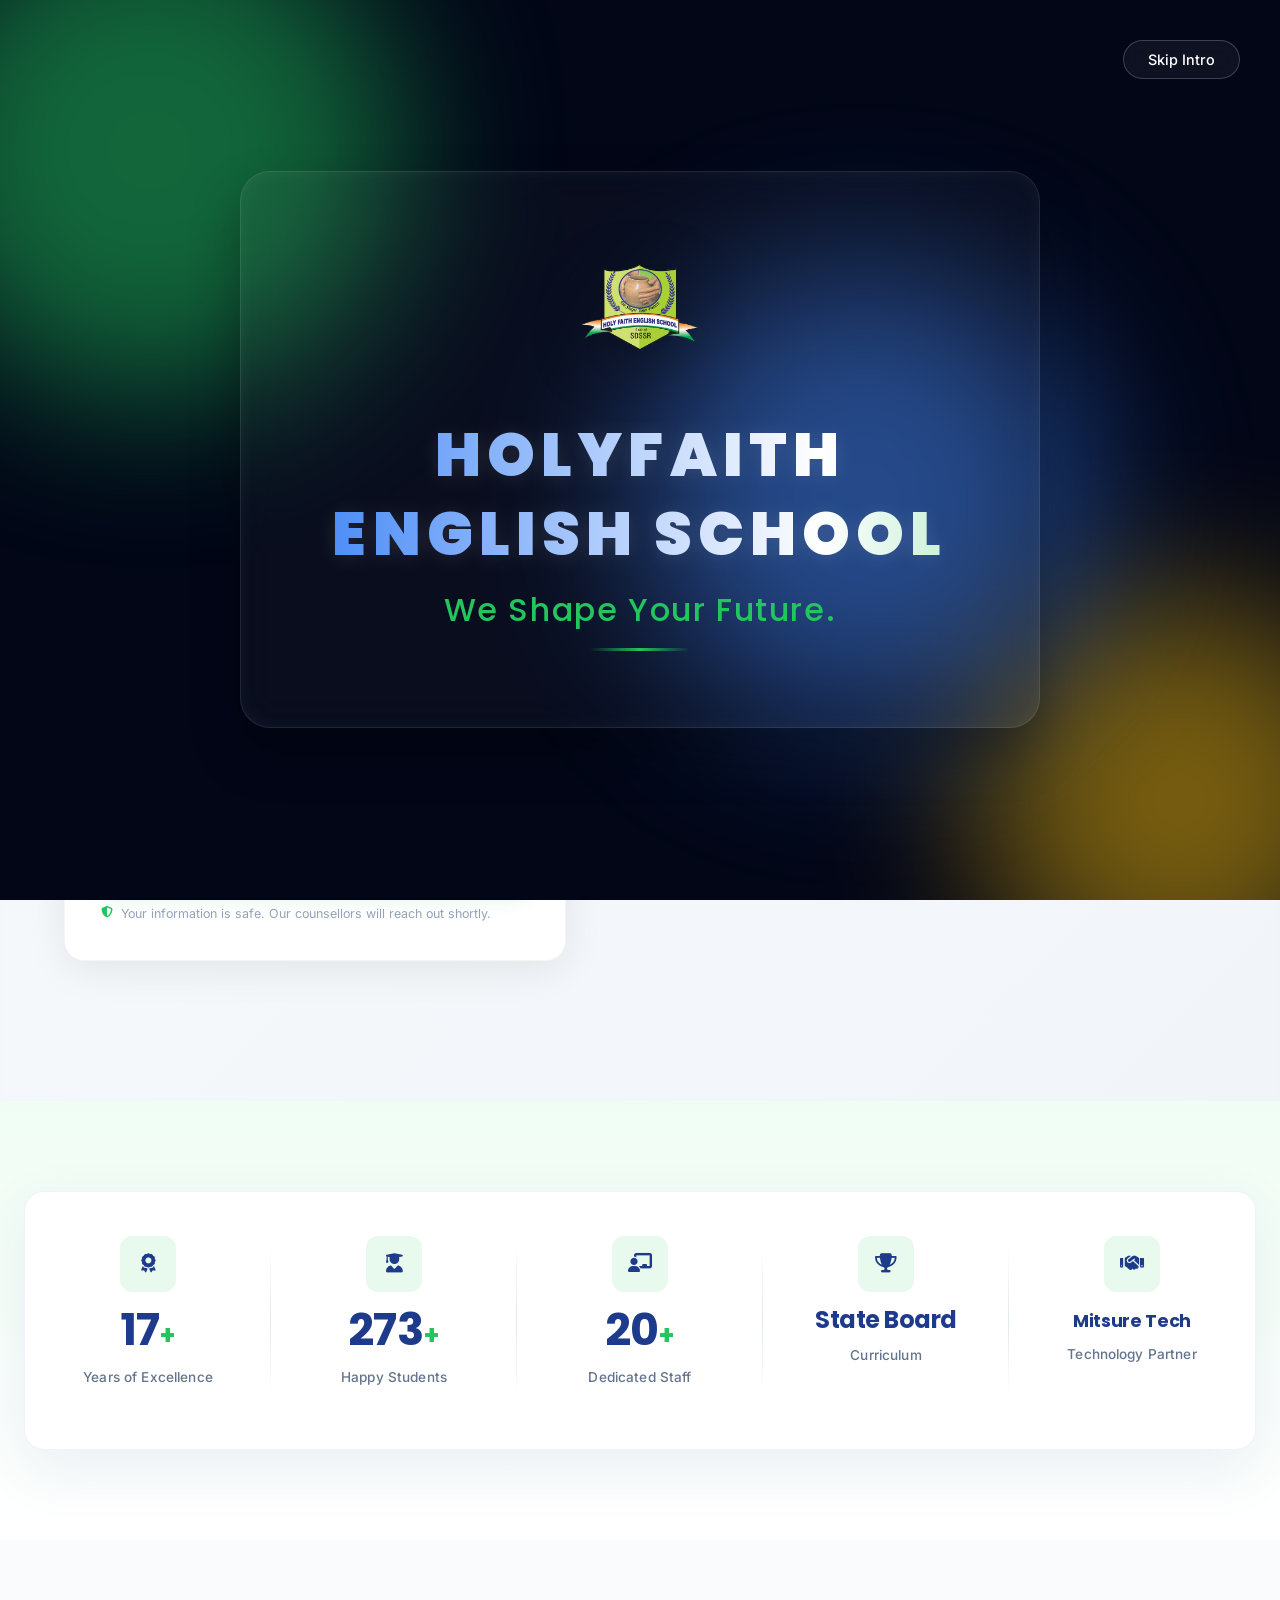
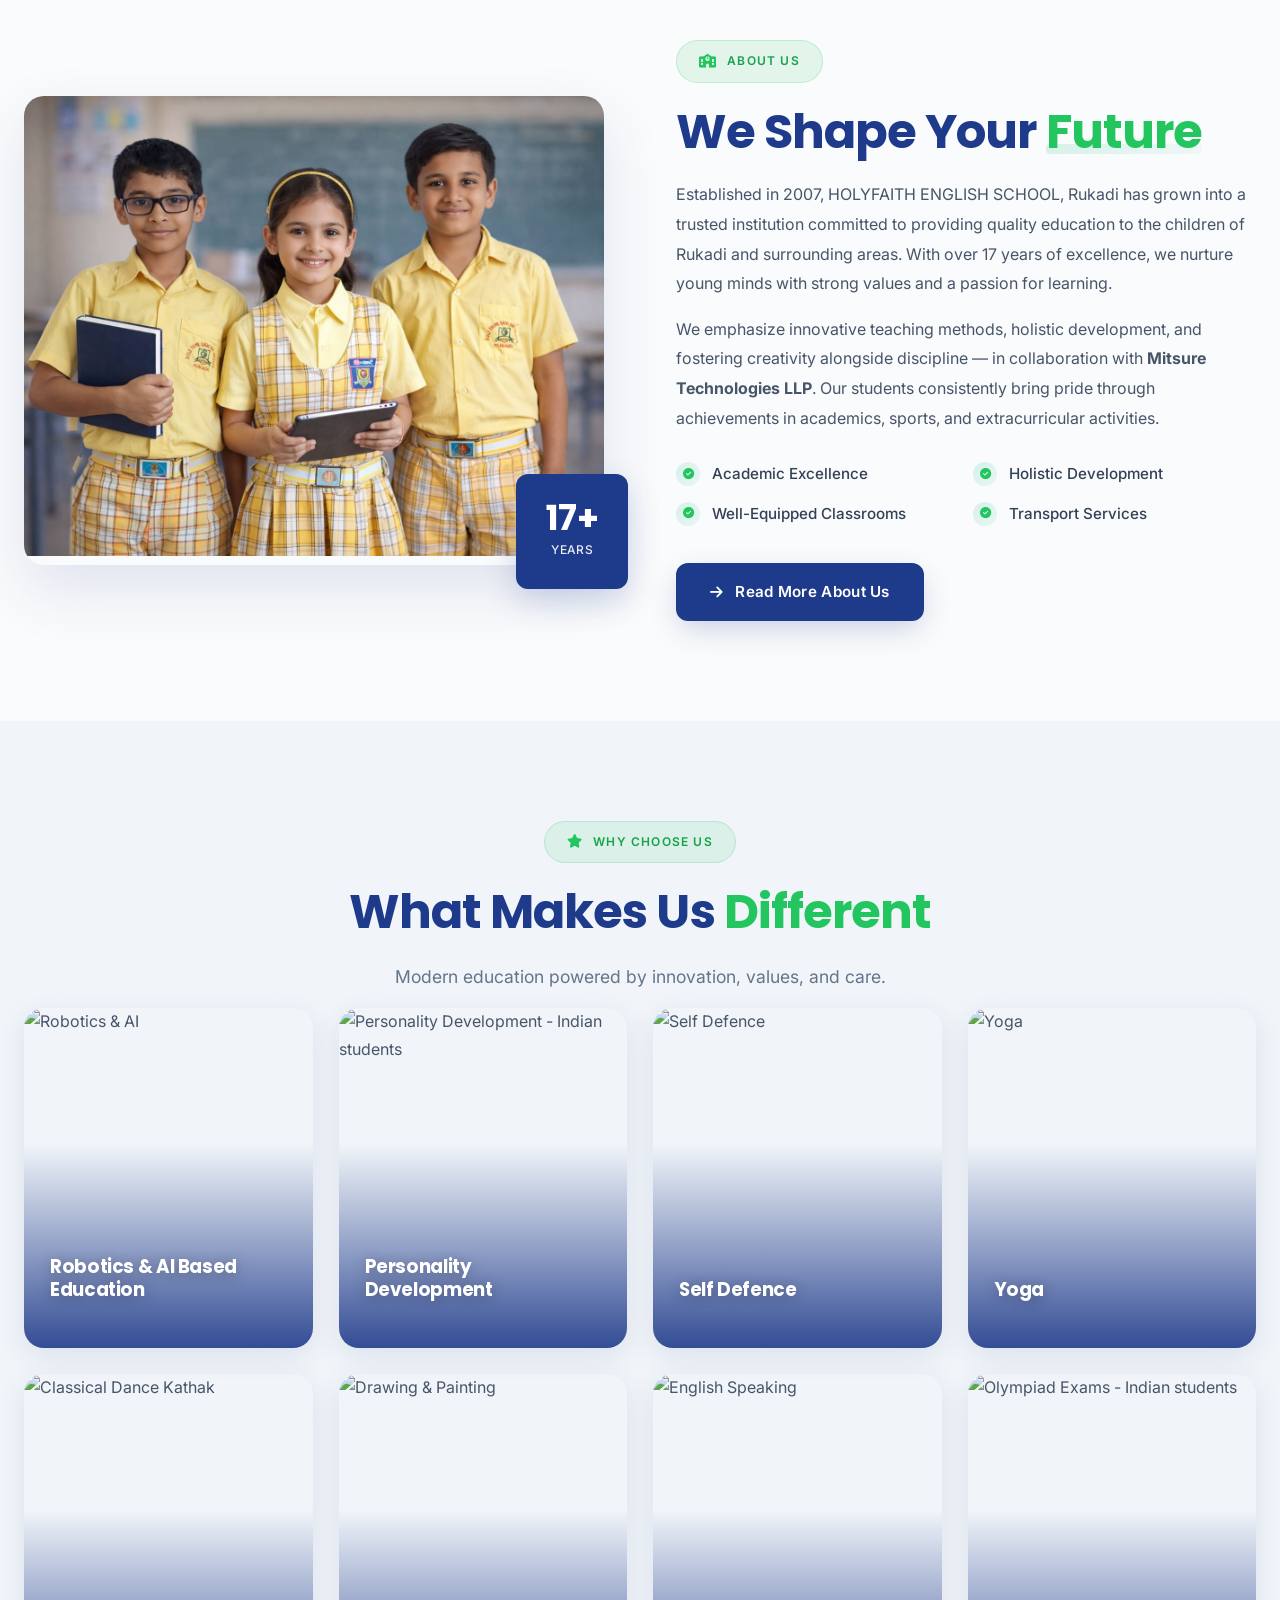
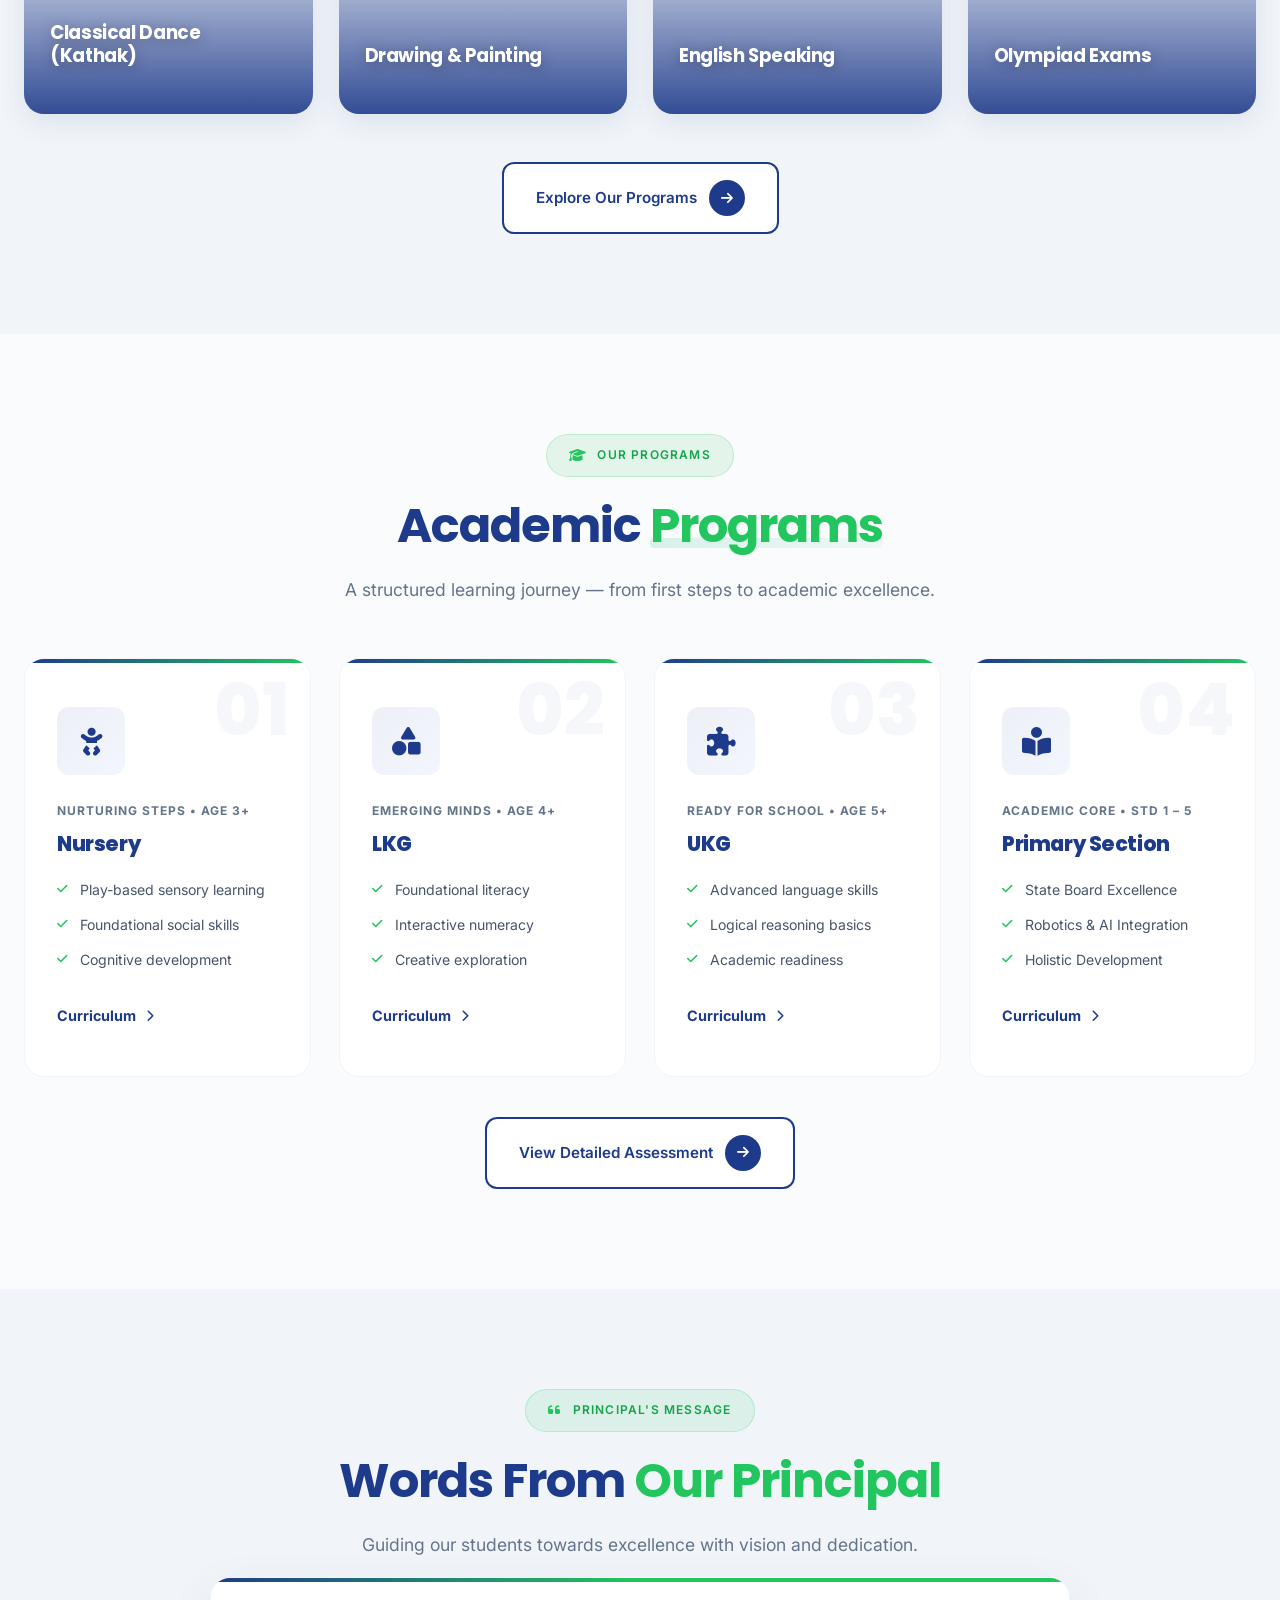
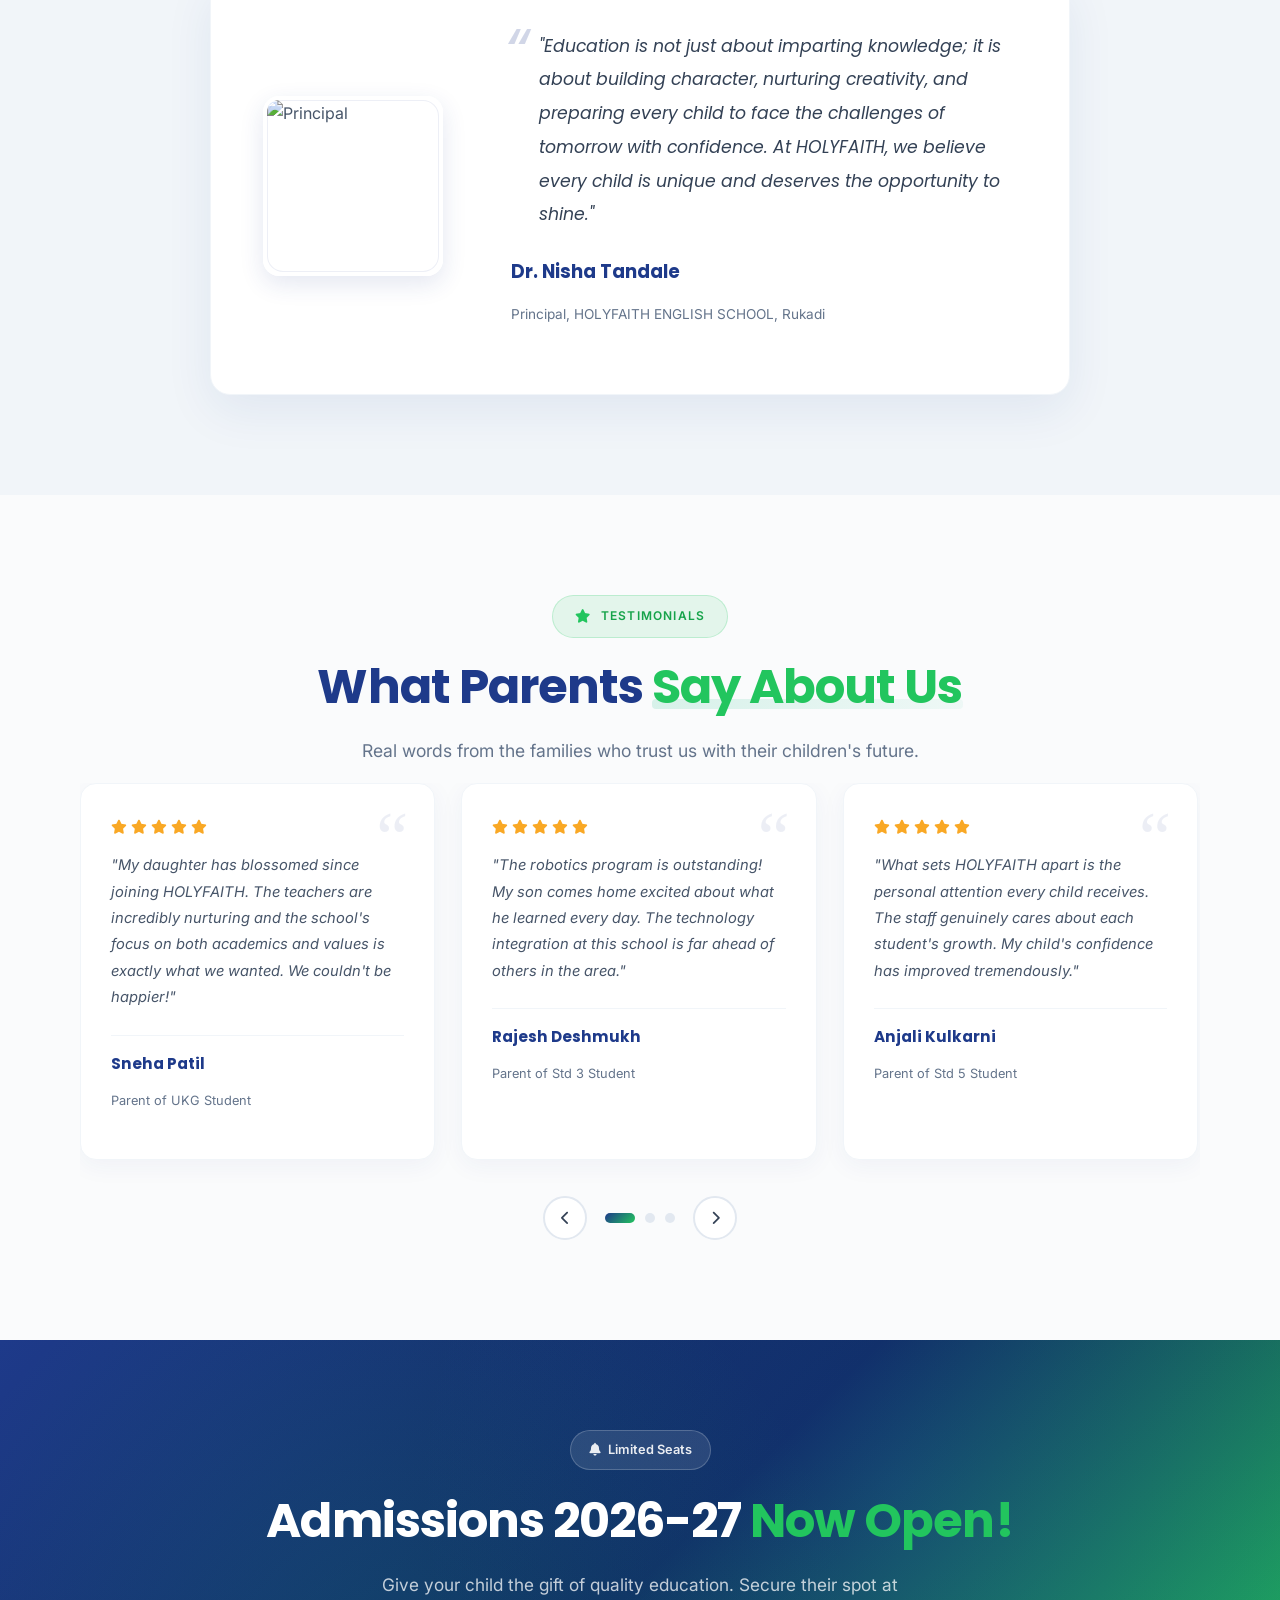
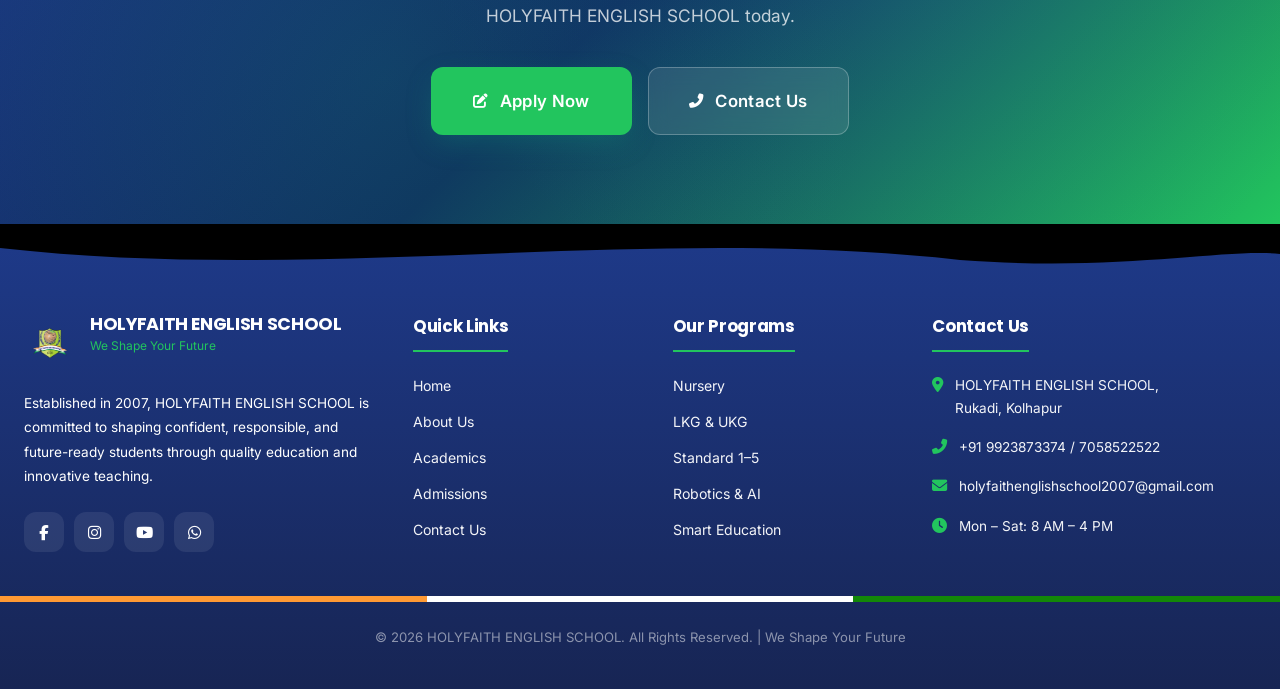
==== commit a48ebdb3: "fix: updated static path" ====
--- a/public/index.html
+++ b/public/index.html
@@ -5,13 +5,13 @@
   <meta charset="UTF-8">
   <meta name="viewport" content="width=device-width, initial-scale=1.0">
   <title>HOLYFAITH ENGLISH SCHOOL – Shaping Learners Who Inspire the World!</title>
-  <link rel="icon" type="image/png" href="../static/images/logo.png">
+  <link rel="icon" type="image/png" href="static/images/logo.png">
   <link
     href="https://fonts.googleapis.com/css2?family=Inter:wght@300;400;500;600;700;800;900&family=Playfair+Display:wght@400;500;600;700;800&family=Poppins:wght@400;500;600;700;800;900&family=Open+Sans:wght@400;500;600;700&display=swap"
     rel="stylesheet">
   <link rel="stylesheet" href="https://cdnjs.cloudflare.com/ajax/libs/font-awesome/6.5.1/css/all.min.css">
   <link rel="stylesheet" href="https://cdnjs.cloudflare.com/ajax/libs/aos/2.3.4/aos.css">
-  <link rel="stylesheet" href="../static/css/style.css">
+  <link rel="stylesheet" href="static/css/style.css">
 </head>
 
 <body>
@@ -24,7 +24,7 @@
 
     <div class="splash-content">
       <div class="splash-logo-wrap">
-        <img src="../static/images/logo.png" alt="School Logo" class="splash-logo">
+        <img src="static/images/logo.png" alt="School Logo" class="splash-logo">
       </div>
       <h1 class="splash-name">HOLYFAITH ENGLISH SCHOOL</h1>
       <p class="splash-tagline">We Shape Your Future.</p>
@@ -67,7 +67,7 @@
       <div class="nav__card">
         <!-- Logo -->
         <a href="index.html" class="nav__logo">
-          <img src="../static/images/logo.png" alt="HOLYFAITH Logo" class="nav__logo-img">
+          <img src="static/images/logo.png" alt="HOLYFAITH Logo" class="nav__logo-img">
           <span class="nav__logo-name">HOLYFAITH ENGLISH SCHOOL</span>
         </a>
 
@@ -172,7 +172,7 @@
       <!-- ===== RIGHT COLUMN — Image ===== -->
       <div class="hero__right">
         <div class="hero__img-wrap">
-          <img src="../static/images/homepageimg.png"
+          <img src="static/images/homepageimg.png"
             alt="Happy students at HOLYFAITH ENGLISH SCHOOL" loading="eager">
         </div>
 
@@ -236,7 +236,7 @@
     <div class="about-home__grid">
       <div class="about-home__img-wrap" data-aos="fade-right">
         <div class="about-home__img-frame">
-          <img src="../static/images/school1.png"
+          <img src="static/images/school1.png"
             alt="Indian boy and girl studying together at HOLYFAITH ENGLISH SCHOOL" class="about-home__img"
             loading="lazy">
         </div>
@@ -614,7 +614,7 @@
       <div class="footer__grid">
         <div class="footer__col">
           <div class="footer__brand">
-            <img src="../static/images/logo.png" alt="Logo" class="footer__logo">
+            <img src="static/images/logo.png" alt="Logo" class="footer__logo">
             <div>
               <h3 class="footer__brand-name">HOLYFAITH ENGLISH SCHOOL</h3>
               <p class="footer__brand-sub">We Shape Your Future</p>
@@ -681,7 +681,7 @@
   <!-- Scroll to Top -->
   <button class="scroll-top" id="scroll-top" aria-label="Scroll to top"><i class="fas fa-arrow-up"></i></button>
 
-  <script src="../static/js/main.js"></script>
+  <script src="static/js/main.js"></script>
   <script src="https://cdnjs.cloudflare.com/ajax/libs/aos/2.3.4/aos.js"></script>
   <script>AOS.init({ duration: 800, easing: 'ease-out-cubic', once: true, offset: 60 });</script>
   
--- a/public/static/css/style.css
+++ b/public/static/css/style.css
@@ -0,0 +1,8793 @@
+/* ================================================================
+   HOLYFAITH English School – Modern Professional Design
+   A Unit of SDSSR | Technology Partner: Mitsure Technologies LLP
+   ================================================================ */
+
+/* ═══════════ VARIABLES ═══════════ */
+:root {
+  /* ─── PRIMARY PALETTE (Logo-Based Colors) ─── */
+  --primary: #1e3a8a;
+  /* Deep Navy Blue */
+  --primary-light: #2563eb;
+  /* Brighter Blue */
+  --primary-dark: #172554;
+  /* Darker Navy */
+
+  --accent: #22c55e;
+  /* Vibrant Forest Green */
+  --accent-light: #4ade80;
+  /* Lighter Green */
+  --accent-dark: #16a34a;
+  /* Darker Green */
+
+  --highlight: #22c55e;
+  /* Match Accent Green */
+  --highlight-light: #86efac;
+
+  /* ─── LEGACY VARIABLES (kept for compatibility) ─── */
+  --p-navy: #1E3A8A;
+  --p-navy-lt: #3B82F6;
+  --p-coral: #10B981;
+  --p-coral-dark: #059669;
+  --p-gold: #F59E0B;
+  --p-accent: #2563EB;
+
+  --navy: #1e3a8a;
+  --navy-light: #2563eb;
+  --coral: #22c55e;
+  --coral-light: #4ade80;
+  --coral-dark: #16a34a;
+  --green: #22c55e;
+  --blue: #1e3a8a;
+  --blue-light: #2563eb;
+
+  /* ─── UI SURFACES ─── */
+  --white: #FFFFFF;
+  --bg-main: #FAFBFC;
+  --bg-alt: #F1F5F9;
+  --bg-warm: #f0fdf4;
+  --bg-glass: rgba(255, 255, 255, 0.85);
+  --bg-dark: #0F172A;
+  --bg-coral: rgba(34, 197, 94, 0.06);
+  --bg-blue: rgba(30, 58, 138, 0.08);
+  --bg-primary: rgba(30, 58, 138, 0.06);
+  --bg-accent: rgba(34, 197, 94, 0.08);
+  --coral-bg: rgba(34, 197, 94, 0.06);
+  --bg-grad: var(--primary);
+
+  /* ─── TEXT & BORDERS ─── */
+  --t-head: #1E293B;
+  --t-body: #475569;
+  --t-lt: #64748B;
+  --text: #334155;
+  --text-md: #475569;
+  --text-lt: #64748B;
+  --text-xs: #94A3B8;
+  --border: #E2E8F0;
+  --border-lt: #F1F5F9;
+
+  /* ─── TYPOGRAPHY ─── */
+  --ff-head: 'Poppins', 'Inter', system-ui, sans-serif;
+  --ff-body: 'Inter', 'Poppins', system-ui, sans-serif;
+  --ff: 'Inter', system-ui, sans-serif;
+
+  /* ─── SHADOWS ─── */
+  --shadow-xs: 0 1px 2px rgba(0, 0, 0, 0.04);
+  --shadow-sm: 0 4px 6px -1px rgba(0, 0, 0, 0.06), 0 2px 4px -2px rgba(0, 0, 0, 0.04);
+  --shadow-md: 0 10px 25px -5px rgba(0, 0, 0, 0.08), 0 8px 10px -6px rgba(0, 0, 0, 0.04);
+  --shadow-lg: 0 20px 50px -12px rgba(0, 0, 0, 0.12);
+  --shadow-xl: 0 25px 60px -15px rgba(0, 0, 0, 0.15);
+  --shadow-accent: 0 10px 30px -5px rgba(16, 185, 129, 0.25);
+  --shadow-primary: 0 10px 30px -5px rgba(30, 58, 138, 0.25);
+  --shadow-coral: 0 10px 30px -5px rgba(16, 185, 129, 0.3);
+  --shadow-nav: 0 4px 20px rgba(0, 0, 0, 0.08);
+
+  /* ─── BORDER RADIUS ─── */
+  --r-sm: 8px;
+  --r: 12px;
+  --r-lg: 16px;
+  --r-xl: 20px;
+  --r-2xl: 24px;
+  --r-full: 9999px;
+  --r-nav: 16px;
+
+  /* ─── TRANSITIONS ─── */
+  --ease: cubic-bezier(0.4, 0, 0.2, 1);
+  --ease-out: cubic-bezier(0.34, 1.56, 0.64, 1);
+  --ease-spring: cubic-bezier(0.175, 0.885, 0.32, 1.275);
+}
+
+/* ═══════════ PREMIUM UNIQUE SPLASH SCREEN ═══════════ */
+.splash-screen {
+  position: fixed;
+  inset: 0;
+  background: #020617;
+  /* Very deep slate/navy */
+  display: flex;
+  align-items: center;
+  justify-content: center;
+  z-index: 10000;
+  overflow: hidden;
+  clip-path: circle(150% at 50% 50%);
+  transition: clip-path 1.2s cubic-bezier(0.77, 0, 0.175, 1), opacity 0.8s ease 0.4s, visibility 1.2s ease;
+}
+
+/* Floating Aurora Orbs */
+.splash-orb {
+  position: absolute;
+  border-radius: 50%;
+  filter: blur(80px);
+  /* Heavy aurora blur */
+  animation: floatOrb 12s ease-in-out infinite alternate;
+  opacity: 0.5;
+  z-index: 1;
+}
+
+.splash-orb-1 {
+  width: 500px;
+  height: 500px;
+  background: #22c55e;
+  /* Green */
+  top: -100px;
+  left: -100px;
+  animation-delay: 0s;
+}
+
+.splash-orb-2 {
+  width: 400px;
+  height: 400px;
+  background: #eab308;
+  /* Yellow/Gold */
+  bottom: -100px;
+  right: -100px;
+  animation-delay: -4s;
+}
+
+.splash-orb-3 {
+  width: 450px;
+  height: 450px;
+  background: #3b82f6;
+  /* Deep blue */
+  top: 30%;
+  left: 50%;
+  animation-delay: -8s;
+}
+
+@keyframes floatOrb {
+  0% {
+    transform: translate(0, 0) scale(1);
+  }
+
+  50% {
+    transform: translate(80px, 80px) scale(1.2);
+  }
+
+  100% {
+    transform: translate(-50px, 120px) scale(0.9);
+  }
+}
+
+/* Glassmorphism Content Box */
+.splash-content {
+  position: relative;
+  z-index: 10;
+  text-align: center;
+  padding: 60px 40px;
+  max-width: 800px;
+  width: 90%;
+  border-radius: 30px;
+  background: rgba(255, 255, 255, 0.03);
+  backdrop-filter: blur(20px);
+  -webkit-backdrop-filter: blur(20px);
+  border: 1px solid rgba(255, 255, 255, 0.1);
+  box-shadow: 0 25px 50px rgba(0, 0, 0, 0.3), inset 0 0 20px rgba(255, 255, 255, 0.05);
+  display: flex;
+  flex-direction: column;
+  align-items: center;
+  opacity: 0;
+  transform: scale(0.9) translateY(30px);
+  animation: splashGlassEnter 1.5s cubic-bezier(0.22, 1, 0.36, 1) forwards, floatPane 6s 1.5s ease-in-out infinite;
+}
+
+@keyframes floatPane {
+
+  0%,
+  100% {
+    transform: scale(1) translateY(0);
+  }
+
+  50% {
+    transform: scale(1) translateY(-10px);
+  }
+}
+
+@keyframes splashGlassEnter {
+  to {
+    opacity: 1;
+    transform: scale(1) translateY(0);
+  }
+}
+
+.splash-logo-wrap {
+  margin-bottom: 25px;
+  position: relative;
+}
+
+/* Unique Impact Shockwave when logo lands */
+.splash-logo-wrap::after {
+  content: '';
+  position: absolute;
+  top: 50%;
+  left: 50%;
+  transform: translate(-50%, -50%);
+  width: 150px;
+  height: 150px;
+  border-radius: 50%;
+  border: 2px solid #22c55e;
+  animation: logoShockwave 1.2s 2.3s cubic-bezier(0.2, 0.8, 0.2, 1) forwards;
+  opacity: 0;
+  z-index: -1;
+}
+
+@keyframes logoShockwave {
+  0% {
+    width: 150px;
+    height: 150px;
+    opacity: 1;
+    border-width: 4px;
+  }
+
+  100% {
+    width: 400px;
+    height: 400px;
+    opacity: 0;
+    border-width: 0px;
+  }
+}
+
+.splash-logo {
+  width: 150px;
+  height: 150px;
+  animation: splashLogoFlip 2.5s cubic-bezier(0.34, 1.56, 0.64, 1) forwards;
+  opacity: 0;
+  transform-style: preserve-3d;
+  filter: drop-shadow(0 15px 30px rgba(0, 0, 0, 0.3));
+}
+
+@keyframes splashLogoFlip {
+  0% {
+    opacity: 0;
+    transform: perspective(800px) rotateY(-360deg) scale(0.6);
+  }
+
+  100% {
+    opacity: 1;
+    transform: perspective(800px) rotateY(0deg) scale(1);
+    filter: drop-shadow(0 15px 30px rgba(0, 0, 0, 0.3));
+  }
+}
+
+.splash-name {
+  font-family: var(--ff-head);
+  font-size: clamp(2.2rem, 5vw, 3.8rem);
+  font-weight: 900;
+  letter-spacing: 0.1em;
+  text-transform: uppercase;
+  margin-bottom: 15px;
+  background: linear-gradient(90deg, #3b82f6, #ffffff, #22c55e, #ffffff, #3b82f6);
+  background-size: 300% auto;
+  color: #fff;
+  -webkit-background-clip: text;
+  background-clip: text;
+  -webkit-text-fill-color: transparent;
+  animation: shineText 4s linear infinite, splashFadeInUp 1s 0.8s cubic-bezier(0.22, 1, 0.36, 1) forwards;
+  opacity: 0;
+  transform: translateY(20px);
+  filter: drop-shadow(0 2px 10px rgba(255, 255, 255, 0.1));
+}
+
+@keyframes shineText {
+  to {
+    background-position: 200% center;
+  }
+}
+
+.splash-tagline {
+  font-family: var(--ff-head);
+  font-size: clamp(1.2rem, 3vw, 2rem);
+  font-weight: 500;
+  color: #22c55e;
+  /* Accent green */
+  text-align: center;
+  line-height: 1.4;
+  letter-spacing: 0.05em;
+  opacity: 0;
+  animation: splashFadeInUp 1s 1.1s cubic-bezier(0.22, 1, 0.36, 1) forwards;
+  max-width: 600px;
+}
+
+@keyframes splashFadeInUp {
+  to {
+    opacity: 1;
+    transform: translateY(0);
+  }
+}
+
+/* Animated line below tagline */
+.splash-tagline::after {
+  content: '';
+  display: block;
+  width: 0;
+  height: 3px;
+  border-radius: 3px;
+  background: linear-gradient(90deg, transparent, #22c55e, transparent);
+  margin: 15px auto 0;
+  animation: drawLine 1.5s 1.5s cubic-bezier(0.65, 0, 0.35, 1) forwards;
+}
+
+@keyframes drawLine {
+  to {
+    width: 100px;
+  }
+}
+
+/* Skip Button */
+.splash-skip {
+  position: absolute;
+  top: 40px;
+  right: 40px;
+  background: rgba(255, 255, 255, 0.05);
+  backdrop-filter: blur(10px);
+  -webkit-backdrop-filter: blur(10px);
+  border: 1px solid rgba(255, 255, 255, 0.2);
+  color: #ffffff;
+  padding: 10px 24px;
+  font-family: var(--ff-body);
+  font-size: 0.9rem;
+  font-weight: 500;
+  border-radius: 50px;
+  cursor: pointer;
+  z-index: 10001;
+  transition: all 0.3s ease;
+  opacity: 0;
+  animation: splashFadeIn 1s 1.5s ease forwards;
+}
+
+.splash-skip:hover {
+  background: rgba(255, 255, 255, 0.15);
+  transform: translateY(-2px);
+  border-color: rgba(255, 255, 255, 0.4);
+}
+
+@keyframes splashFadeIn {
+  to {
+    opacity: 1;
+  }
+}
+
+.splash-screen.hidden {
+  opacity: 0;
+  visibility: hidden;
+  clip-path: circle(0% at 50% 50%);
+  /* Creates a cinematic iris-out black hole effect */
+}
+
+/* ═══════════ GLOBAL RESET & BASE ═══════════ */
+* {
+  margin: 0;
+  padding: 0;
+  box-sizing: border-box;
+  -webkit-tap-highlight-color: transparent;
+}
+
+html {
+  scroll-behavior: smooth;
+}
+
+body {
+  font-family: var(--ff-body);
+  background: var(--bg-main);
+  color: var(--t-body);
+  line-height: 1.7;
+  overflow-x: hidden;
+  -webkit-font-smoothing: antialiased;
+  -moz-osx-font-smoothing: grayscale;
+  text-rendering: optimizeLegibility;
+}
+
+h1,
+h2,
+h3,
+h4,
+h5,
+h6,
+.stitle {
+  font-family: var(--ff-head);
+  color: var(--primary);
+  font-weight: 700;
+  letter-spacing: -0.02em;
+  line-height: 1.3;
+}
+
+h1 {
+  font-size: clamp(2.2rem, 5vw, 3.5rem);
+}
+
+h2 {
+  font-size: clamp(1.8rem, 4vw, 2.8rem);
+}
+
+h3 {
+  font-size: clamp(1.3rem, 3vw, 1.8rem);
+}
+
+h4 {
+  font-size: clamp(1.1rem, 2vw, 1.4rem);
+}
+
+p {
+  margin-bottom: 1rem;
+  color: var(--text-md);
+}
+
+a {
+  text-decoration: none;
+  color: inherit;
+  transition: all 0.3s var(--ease);
+}
+
+a:hover {
+  color: var(--primary);
+}
+
+img {
+  max-width: 100%;
+  height: auto;
+}
+
+::selection {
+  background: var(--primary);
+  color: var(--white);
+}
+
+/* ═══════════ UTILITIES ═══════════ */
+.container {
+  max-width: 1280px;
+  margin: 0 auto;
+  padding: 0 24px;
+}
+
+.section {
+  padding: 100px 0;
+  position: relative;
+}
+
+.section--alt {
+  background: var(--bg-alt);
+}
+
+.section--warm {
+  background: var(--bg-warm);
+}
+
+/* Section Tags */
+.stag {
+  display: inline-flex;
+  align-items: center;
+  gap: 10px;
+  background: rgba(34, 197, 94, 0.1);
+  color: #16a34a;
+  padding: 10px 22px;
+  border-radius: 50px;
+  font-weight: 600;
+  font-size: 0.75rem;
+  letter-spacing: 0.1em;
+  text-transform: uppercase;
+  margin-bottom: 20px;
+  border: 1px solid rgba(34, 197, 94, 0.2);
+  transition: all 0.3s var(--ease);
+}
+
+.stag:hover {
+  background: linear-gradient(135deg, rgba(30, 58, 138, 0.12), rgba(37, 99, 235, 0.1));
+  transform: translateY(-2px);
+}
+
+.stag i {
+  font-size: 0.85rem;
+  color: var(--accent);
+}
+
+.stag--center {
+  display: flex;
+  margin-left: auto;
+  margin-right: auto;
+  width: fit-content;
+}
+
+/* Section Titles */
+.stitle {
+  font-size: clamp(2rem, 5vw, 3rem);
+  line-height: 1.2;
+  margin-bottom: 20px;
+  color: var(--primary);
+}
+
+.stitle .hl {
+  color: var(--accent);
+  position: relative;
+  display: inline-block;
+}
+
+.stitle .hl::after {
+  content: '';
+  position: absolute;
+  bottom: 6px;
+  left: 0;
+  width: 100%;
+  height: 10px;
+  background: linear-gradient(90deg, rgba(16, 185, 129, 0.15), rgba(16, 185, 129, 0.05));
+  z-index: -1;
+  border-radius: 4px;
+}
+
+.stitle--center {
+  text-align: center;
+}
+
+/* Section Description */
+.sdesc {
+  font-size: 1.1rem;
+  color: var(--text-lt);
+  max-width: 680px;
+  line-height: 1.8;
+}
+
+.sdesc--center {
+  text-align: center;
+  margin-left: auto;
+  margin-right: auto;
+}
+
+/* ─── Buttons ─── */
+.btn {
+  display: inline-flex;
+  align-items: center;
+  justify-content: center;
+  gap: 12px;
+  padding: 14px 32px;
+  font-size: 0.95rem;
+  font-weight: 600;
+  font-family: var(--ff-body);
+  border-radius: var(--r);
+  border: 2px solid transparent;
+  transition: all 0.4s var(--ease-spring);
+  cursor: pointer;
+  position: relative;
+  overflow: hidden;
+  z-index: 1;
+  text-transform: none;
+  letter-spacing: 0.02em;
+}
+
+
+.btn--primary {
+  background: var(--primary);
+  color: var(--white);
+  box-shadow: var(--shadow-primary);
+}
+
+.btn--primary:hover {
+  background: var(--primary-dark);
+  transform: translateY(-2px);
+  box-shadow: 0 10px 25px rgba(30, 58, 138, 0.2);
+  color: var(--white);
+}
+
+.btn--coral,
+.btn--accent {
+  background: var(--accent);
+  color: var(--white);
+  box-shadow: var(--shadow-accent);
+}
+
+.btn--coral:hover,
+.btn--accent:hover {
+  background: var(--accent-dark);
+  transform: translateY(-2px);
+  box-shadow: 0 10px 25px rgba(34, 197, 94, 0.3);
+  color: var(--white);
+}
+
+.btn--outline {
+  background: transparent;
+  color: var(--primary);
+  border-color: var(--primary);
+}
+
+.btn--outline:hover {
+  background: var(--primary);
+  color: var(--white);
+  transform: translateY(-3px);
+}
+
+.btn--white {
+  background: var(--white);
+  color: var(--primary);
+  box-shadow: var(--shadow-md);
+}
+
+.btn--white:hover {
+  transform: translateY(-3px);
+  box-shadow: var(--shadow-lg);
+}
+
+.btn--ghost {
+  background: rgba(255, 255, 255, 0.1);
+  color: var(--white);
+  backdrop-filter: blur(10px);
+  border: 1px solid rgba(255, 255, 255, 0.25);
+}
+
+.btn--ghost:hover {
+  background: rgba(255, 255, 255, 0.2);
+  transform: translateY(-3px);
+}
+
+.btn--lg {
+  padding: 18px 40px;
+  font-size: 1.05rem;
+}
+
+.btn i {
+  font-size: 0.9rem;
+  transition: transform 0.3s var(--ease);
+}
+
+.btn:hover i {
+  transform: translateX(4px);
+}
+
+/* Explore Button Style */
+.btn-explore {
+  display: inline-flex;
+  align-items: center;
+  gap: 12px;
+  padding: 16px 32px;
+  background: var(--white);
+  border: 2px solid var(--primary);
+  border-radius: var(--r);
+  font-size: 0.95rem;
+  font-weight: 600;
+  color: var(--primary);
+  transition: all 0.4s var(--ease-spring);
+  cursor: pointer;
+  position: relative;
+  overflow: hidden;
+}
+
+.btn-explore__text {
+  position: relative;
+  z-index: 2;
+}
+
+.btn-explore__icon {
+  width: 36px;
+  height: 36px;
+  display: flex;
+  align-items: center;
+  justify-content: center;
+  background: var(--primary);
+  color: var(--white);
+  border-radius: 50%;
+  font-size: 0.85rem;
+  transition: all 0.4s var(--ease-spring);
+}
+
+.btn-explore:hover {
+  background: var(--primary);
+  color: var(--white);
+  transform: translateY(-3px);
+  box-shadow: var(--shadow-primary);
+}
+
+.btn-explore:hover .btn-explore__icon {
+  background: var(--white);
+  color: var(--primary);
+  transform: translateX(4px);
+}
+
+/* ═══════════ TRICOLOR RIBBON ═══════════ */
+.tricolor {
+  height: 6px;
+  display: flex;
+  position: relative;
+  z-index: 10;
+}
+
+.tricolor span {
+  flex: 1;
+  height: 100%;
+  transition: 0.5s ease;
+}
+
+.tricolor span:nth-child(1) {
+  background: #FF9933;
+}
+
+/* Saffron */
+.tricolor span:nth-child(2) {
+  background: #FFFFFF;
+}
+
+/* White */
+.tricolor span:nth-child(3) {
+  background: #138808;
+}
+
+/* Green */
+
+/* ═══════════════════════════════════
+   TOP BAR
+   ═══════════════════════════════════ */
+.topbar {
+  background: var(--p-navy);
+  color: var(--t-lt);
+  font-size: 0.8rem;
+  padding: 10px 0;
+  border-bottom: none;
+}
+
+.topbar .container {
+  display: flex;
+  align-items: center;
+  justify-content: space-between;
+}
+
+.topbar__item {
+  display: flex;
+  align-items: center;
+  gap: 8px;
+  transition: 0.3s var(--ease);
+}
+
+.topbar__item:hover {
+  color: var(--white);
+}
+
+.topbar__item i {
+  color: var(--p-coral);
+  font-size: 0.75rem;
+}
+
+.topbar__social {
+  display: flex;
+  gap: 16px;
+}
+
+.topbar__social a {
+  font-size: 0.9rem;
+  opacity: 0.6;
+  transition: 0.3s;
+}
+
+.topbar__social a:hover {
+  opacity: 1;
+  transform: translateY(-2px);
+  color: var(--p-coral);
+}
+
+/* ═══════════════════════════════════
+   TOP BAR
+   ═══════════════════════════════════ */
+.topbar {
+  background: var(--primary);
+  color: rgba(255, 255, 255, .8);
+  font-size: .78rem;
+  padding: 8px 0;
+}
+
+.topbar .container {
+  display: flex;
+  align-items: center;
+  justify-content: space-between;
+  flex-wrap: wrap;
+  gap: 8px;
+}
+
+/* ==========================
+   Admissions Hero (Premium)
+   ========================== */
+.about-hero-redesign {
+  padding: 64px 0 48px;
+  background: linear-gradient(180deg, #ffffff 0%, #f5f9ff 100%);
+  position: relative;
+  overflow: visible;
+}
+
+.hero-grid {
+  display: flex;
+  gap: 36px;
+  /* Stretch columns so image can match left column height */
+  align-items: stretch;
+}
+
+.hero-left,
+.hero-right {
+  flex: 1 1 50%;
+  min-width: 0;
+}
+
+.hero-left {
+  padding: 12px 8px 0 0;
+}
+
+.hero-title {
+  font-family: var(--ff-head);
+  font-size: clamp(2rem, 4.5vw, 3.4rem);
+  color: var(--t-head);
+  line-height: 1.05;
+  font-weight: 800;
+  margin-bottom: 14px;
+  opacity: 0;
+  transform: translateY(10px);
+  animation: fadeInUp 800ms var(--ease) forwards;
+}
+
+.hero-title--accent {
+  color: var(--accent);
+}
+
+.hero-sub {
+  color: var(--text-md);
+  font-size: 1.05rem;
+  margin-bottom: 20px;
+  max-width: 560px;
+  opacity: 0;
+  transform: translateY(10px);
+  animation: fadeInUp 900ms var(--ease) 120ms forwards;
+}
+
+.hero-form-card {
+  margin-top: 18px;
+  background: var(--white);
+  box-shadow: 0 12px 30px rgba(16, 24, 40, 0.07);
+  border-radius: 12px;
+  padding: 16px;
+  width: 100%;
+  max-width: 520px;
+}
+
+.form-card-head {
+  display:flex;
+  flex-direction:column;
+  gap:6px;
+  margin-bottom:12px;
+}
+.form-card-head strong{font-weight:700;color:var(--primary)}
+.form-card-sub{font-size:0.9rem;color:var(--text-lt)}
+
+.form-compact .form-row{display:flex;gap:10px;margin-bottom:10px}
+.form-compact .form-row input,
+.form-compact .form-row select{flex:1;padding:10px 12px;border:1px solid var(--border);border-radius:8px;font-size:0.95rem}
+.form-compact .form-row--actions{display:flex;justify-content:flex-start}
+.hero-cta{transition:transform 0.28s var(--ease), box-shadow 0.28s var(--ease)}
+.hero-cta:hover{transform:translateY(-3px);box-shadow:0 12px 30px rgba(34,197,94,0.12)}
+
+.hero-right { position:relative; display:flex; align-items:stretch; justify-content:center; }
+.hero-image-wrap{width:100%;height:100%;position:relative;overflow:hidden}
+.hero-image{width:100%;height:100%;object-fit:cover;object-position:center center;display:block;border-radius:0;box-shadow:0 18px 40px rgba(15,23,42,0.08);transform:scale(1.03);opacity:0;animation:heroImageZoom 1.1s var(--ease) 160ms forwards;transition:transform 450ms var(--ease)}
+
+/* subtle hover and load zoom */
+.hero-image-wrap:hover .hero-image{transform:scale(1.02)}
+
+/* Floating icons */
+.floating-icons{position:absolute;right:6%;top:18%;display:flex;flex-direction:column;gap:18px;pointer-events:none}
+.floating-icon{width:56px;height:56px;background:rgba(255,255,255,0.95);display:flex;align-items:center;justify-content:center;border-radius:12px;box-shadow:0 10px 24px rgba(2,6,23,0.06);transform:translateY(0);animation:floatUpDown 4s ease-in-out infinite}
+.floating-icon svg{display:block}
+.floating-icon--book{transform-origin:center;}
+.floating-icon--cap{transform-origin:center;animation-delay:0.3s}
+.floating-icon--star{transform-origin:center;animation-delay:0.6s}
+
+@keyframes floatUpDown{
+  0%{transform:translateY(0)}
+  50%{transform:translateY(-10px)}
+  100%{transform:translateY(0)}
+}
+
+@keyframes fadeInUp{
+  to{opacity:1;transform:translateY(0)}
+}
+
+@keyframes heroImageZoom{
+  0%{opacity:0;transform:scale(1.06)}
+  100%{opacity:1;transform:scale(1)}
+}
+
+/* small, subtle shapes left/right (non-intrusive) */
+.about-hero-bg-shapes .shape{position:absolute;border-radius:10px;opacity:0.06}
+.about-hero-bg-shapes .shape-1{width:220px;height:220px;right:8%;top:6%;background:linear-gradient(135deg,#22c55e,#3b82f6)}
+.about-hero-bg-shapes .shape-2{width:180px;height:180px;left:6%;bottom:0;background:linear-gradient(135deg,#ffffff,#e6f0ff)}
+
+/* Responsive */
+@media (max-width: 980px){
+  .hero-grid{flex-direction:column}
+  .hero-right{order:-1;margin-bottom:18px}
+  .hero-title{font-size:clamp(1.8rem,6vw,2.6rem)}
+  .hero-form-card{max-width:100%}
+  .floating-icons{right:6%;top:6%;flex-direction:row;gap:12px}
+
+/* ==============================
+   About page — Glassmorphism UI
+   Scoped with data-page="about"
+   ============================== */
+.about-hero-redesign[data-page="about"]{
+  background: linear-gradient(135deg,#0ea5a4 0%, #3b82f6 100%);
+  color: #ffffff;
+}
+
+.about-hero-redesign[data-page="about"] .about-hero-redesign__container{
+  align-items: center;
+}
+
+.about-hero-redesign[data-page="about"] .about-hero-redesign__glass-card{
+  position: relative;
+  width: min(100%, 480px);
+  padding: 28px;
+  border-radius: 20px;
+  background: rgba(255,255,255,0.06);
+  border: 1px solid rgba(255,255,255,0.12);
+  backdrop-filter: blur(12px) saturate(120%);
+  -webkit-backdrop-filter: blur(12px) saturate(120%);
+  box-shadow: 0 18px 50px rgba(2,6,23,0.18);
+  display: flex;
+  align-items: center;
+  justify-content: center;
+  overflow: visible;
+}
+
+.about-hero-redesign[data-page="about"] .about-hero-redesign__glass-img{
+  width: 100%;
+  height: auto;
+  max-height: 520px;
+  object-fit: cover;
+  border-radius: 14px;
+  box-shadow: 0 12px 32px rgba(2,6,23,0.12);
+  transition: transform 420ms var(--ease);
+}
+
+.about-hero-glass-ui{
+  position: absolute;
+  right: 6%;
+  top: 8%;
+  width: 420px;
+  height: 420px;
+  pointer-events: none;
+  z-index: 6;
+}
+
+.glass-badge{
+  display: inline-block;
+  padding: 10px 14px;
+  background: rgba(255,255,255,0.06);
+  color: rgba(255,255,255,0.95);
+  border-radius: 999px;
+  border: 1px solid rgba(255,255,255,0.12);
+  font-weight:700;
+  font-size:0.85rem;
+  box-shadow: 0 8px 20px rgba(3,9,30,0.08);
+  backdrop-filter: blur(6px);
+}
+.glass-badge--lg{position:absolute;left:6%;top:10%}
+.glass-badge--sm{position:absolute;left:22%;top:34%;padding:8px 12px;font-weight:600}
+
+.glass-icon{
+  position:absolute;
+  width:44px;height:44px;display:flex;align-items:center;justify-content:center;border-radius:10px;
+  background: rgba(255,255,255,0.04);color: #fff;border:1px solid rgba(255,255,255,0.08);
+  box-shadow: 0 8px 20px rgba(59,130,246,0.08);
+}
+.glass-icon i{font-size:16px}
+.glass-icon--star{left:62%;top:8%}
+.glass-icon--sparkle{left:72%;top:30%}
+.glass-icon--check{left:48%;top:46%}
+
+/* soft float animation for badges/icons */
+.glass-badge, .glass-icon{animation:glassFloat 5.2s ease-in-out infinite}
+.glass-badge{animation-delay:0s}.glass-icon--star{animation-delay:0.2s}.glass-icon--sparkle{animation-delay:0.4s}.glass-icon--check{animation-delay:0.6s}
+@keyframes glassFloat{0%{transform:translateY(0)}50%{transform:translateY(-6px)}100%{transform:translateY(0)}}
+
+/* bottom blend for smooth edge */
+.about-hero-redesign[data-page="about"] .about-hero-redesign__glass-card::after{
+  content: '';
+  position: absolute;
+  left: 0;right:0;bottom:-20px;height:120px;
+  background: linear-gradient(180deg, rgba(255,255,255,0) 0%, rgba(255,255,255,0.08) 85%);
+  pointer-events:none;z-index:2;border-radius:20px
+}
+
+/* Unique glass-card overlays: visual badge, floating badges column and CTA */
+.about-hero-redesign__visual-badge{position:absolute;top:-18px;left:14px;background:linear-gradient(90deg,var(--accent),#06b6d4);color:#fff;padding:8px 12px;border-radius:999px;font-weight:700;font-size:.95rem;box-shadow:0 8px 26px rgba(2,6,23,.12);z-index:8}
+.about-hero-redesign__glass-card .about-hero-redesign__glass-img{transition:transform .45s var(--ease),box-shadow .45s var(--ease)}
+.about-hero-redesign__glass-card:hover .about-hero-redesign__glass-img{transform:translateY(-6px) scale(1.01);box-shadow:0 28px 60px rgba(2,6,23,.2)}
+.glass-badges{position:absolute;right:-18px;top:12%;display:flex;flex-direction:column;gap:10px;z-index:9}
+.glass-badge{width:56px;height:56px;border-radius:12px;background:rgba(255,255,255,.14);backdrop-filter:blur(6px);display:flex;align-items:center;justify-content:center;color:var(--accent);box-shadow:0 10px 28px rgba(2,6,23,.12);font-size:1.1rem;animation:glassFloat 3.6s ease-in-out infinite;animation-delay:calc(var(--i)*120ms)}
+.glass-badge i{pointer-events:none}
+.glass-cta{position:absolute;left:16px;bottom:14px;background:var(--accent);color:#fff;padding:10px 14px;border-radius:10px;text-decoration:none;font-weight:700;box-shadow:0 12px 30px rgba(34,197,94,.16);z-index:10;transition:transform .18s ease,box-shadow .18s ease}
+.glass-cta:hover{transform:translateY(-4px);box-shadow:0 18px 40px rgba(34,197,94,.2)}
+
+@keyframes glassFloat{0%{transform:translateY(0)}50%{transform:translateY(-8px)}100%{transform:translateY(0)}}
+
+@media (max-width:900px){
+  .glass-badges{right:6px;top:auto;bottom:10%;flex-direction:row}
+  .glass-badge{width:44px;height:44px}
+  .about-hero-redesign__visual-badge{top:-14px;left:10px;padding:6px 10px;font-size:.85rem}
+  .glass-cta{left:12px;bottom:10px;padding:8px 12px;font-size:.95rem}
+}
+
+@media (max-width:980px){
+  .about-hero-glass-ui{right:4%;top:6%;width:320px;height:320px}
+  .glass-badge--lg{left:4%;top:6%}
+}
+
+@media (max-width:620px){
+  .about-hero-redesign[data-page="about"]{padding:48px 0}
+  .about-hero-redesign__container{grid-template-columns:1fr}
+  .about-hero-redesign__visual{order:-1;margin-bottom:18px}
+  .about-hero-redesign__glass-card{width:100%;padding:16px;border-radius:12px}
+  .about-hero-redesign__glass-img{max-height:320px;border-radius:10px}
+  .about-hero-glass-ui{display:none}
+}
+}
+
+@media (max-width:620px){
+  .about-hero-redesign{padding:36px 0}
+  .hero-grid{gap:18px}
+  .hero-sub{font-size:0.98rem}
+  .floating-icons{display:none}
+}
+
+/* =====================
+   Homepage Hero Styles
+   ===================== */
+.hero{
+  background: linear-gradient(180deg,#ffffff 0%, #f5f9ff 100%);
+  padding: 56px 0 40px;
+}
+.hero__wrapper{position:relative}
+.hero-grid{display:flex;gap:36px;align-items:center}
+.hero-left,.hero-right{flex:1 1 50%;min-width:0}
+.hero-left{padding-right:12px}
+.hero-title{font-family:var(--ff-head);font-size:clamp(2rem,4.5vw,3.6rem);color:var(--t-head);line-height:1.05;font-weight:800;margin-bottom:12px;opacity:0;transform:translateY(10px);animation:fadeInUp 800ms var(--ease) forwards}
+.hero-title--accent{color:var(--accent)}
+.hero-sub{color:var(--text-md);font-size:1.05rem;margin-bottom:18px;max-width:560px;opacity:0;transform:translateY(10px);animation:fadeInUp 900ms var(--ease) 120ms forwards}
+
+.hero-form-card{background:var(--white);border-radius:12px;padding:14px;box-shadow:0 12px 30px rgba(2,6,23,0.06);max-width:520px}
+.form-card-head{display:flex;flex-direction:column;gap:6px;margin-bottom:10px}
+.form-card-head strong{font-weight:700;color:var(--primary)}
+.form-card-sub{font-size:0.9rem;color:var(--text-lt)}
+.form-compact .form-row{display:flex;gap:10px;margin-bottom:10px}
+.form-compact input,.form-compact select{flex:1;padding:10px 12px;border:1px solid var(--border);border-radius:8px;font-size:0.95rem}
+.form-row--actions{display:flex}
+.hero-note{font-size:0.9rem;color:var(--text-lt);margin-top:8px}
+.hero-cta{transition:transform 0.28s var(--ease),box-shadow 0.28s var(--ease)}
+.hero-cta:hover{transform:translateY(-3px);box-shadow:0 12px 30px rgba(34,197,94,0.12)}
+
+.hero-image-wrap{width:100%;height:100%;position:relative;display:block}
+.hero-image{width:100%;height:420px;object-fit:cover;display:block;border-radius:0;box-shadow:0 18px 40px rgba(15,23,42,0.08);transform:scale(1.03);opacity:0;animation:heroImageZoom 1.1s var(--ease) 160ms forwards}
+
+.floating-icons{position:absolute;right:6%;top:14%;display:flex;flex-direction:column;gap:18px;pointer-events:none}
+.floating-icon{width:56px;height:56px;background:var(--white);display:flex;align-items:center;justify-content:center;border-radius:12px;box-shadow:0 10px 24px rgba(2,6,23,0.06);transform:translateY(0);animation:floatUpDown 4s ease-in-out infinite}
+.floating-icon i{color:var(--primary)}
+.floating-icon--cap{animation-delay:0.3s}
+.floating-icon--star{animation-delay:0.6s}
+
+@keyframes floatUpDown{0%{transform:translateY(0)}50%{transform:translateY(-10px)}100%{transform:translateY(0)}}
+
+@keyframes heroImageZoom{0%{opacity:0;transform:scale(1.06)}100%{opacity:1;transform:scale(1)}}
+
+/* Image wrap overlays: soft gradient blending and subtle glow */
+.hero-image-wrap::after{
+  content: '';
+  position: absolute;
+  inset: 0;
+  pointer-events: none;
+  /* gentle gradient to blend image into page */
+  background: linear-gradient(90deg, rgba(245,249,255,0.0) 0%, rgba(245,249,255,0.85) 65%);
+  mix-blend-mode: normal;
+}
+.hero-image-wrap::before{
+  content: '';
+  position: absolute;
+  right: 6%;
+  top: 12%;
+  width: 220px;
+  height: 220px;
+  background: radial-gradient(circle at center, rgba(66,153,225,0.08), transparent 60%);
+  filter: blur(28px);
+  transform: translateZ(0);
+  pointer-events: none;
+}
+
+@media (max-width:980px){
+  .hero-grid{flex-direction:column}
+  .hero-right{order:-1;margin-bottom:16px}
+  .hero-image{height:300px}
+  .floating-icons{right:8%;top:6%;flex-direction:row}
+}
+
+@media (max-width:620px){
+  .hero{padding:28px 0}
+  .hero-title{font-size:clamp(1.6rem,6vw,2.4rem)}
+  .floating-icons{display:none}
+  .hero-image{height:220px}
+}
+
+/* Nav-after image banner for About page */
+.nav-after-image{width:100%;display:flex;justify-content:center;padding:14px 0;background:transparent}
+.nav-after-image img{width:100%;max-width:1280px;height:140px;object-fit:cover;object-position:center center;box-shadow:0 14px 40px rgba(2,6,23,0.06);border-radius:10px}
+
+@media (max-width:980px){
+  .nav-after-image img{height:120px;border-radius:8px}
+}
+
+@media (max-width:620px){
+  .nav-after-image img{height:86px;border-radius:6px}
+}
+
+.topbar__left,
+.topbar__right {
+  display: flex;
+  align-items: center;
+  gap: 20px;
+  flex-wrap: wrap
+}
+
+.topbar__item {
+  display: inline-flex;
+  align-items: center;
+  gap: 6px
+}
+
+.topbar__item i {
+  color: var(--accent-light);
+  font-size: .7rem
+}
+
+.topbar__item a {
+  color: rgba(255, 255, 255, .8)
+}
+
+.topbar__item a:hover {
+  color: var(--accent-light)
+}
+
+.topbar__social {
+  display: flex;
+  gap: 12px
+}
+
+.topbar__social a {
+  color: rgba(255, 255, 255, .5);
+  font-size: .85rem;
+  transition: all var(--ease)
+}
+
+.topbar__social a:hover {
+  color: var(--accent-light);
+  transform: translateY(-1px)
+}
+
+/* ═══════════════════════════════════
+   HEADER / NAV  –  Modern Professional Style
+   ═══════════════════════════════════ */
+.header {
+  position: sticky;
+  top: 0;
+  width: 100%;
+  z-index: 1000;
+  padding: 16px 0;
+  background: transparent;
+  transition: all 0.4s var(--ease);
+  opacity: 0;
+  transform: translateY(-50px);
+}
+
+body.splash-finished .header {
+  opacity: 1;
+  transform: translateY(0);
+  transition: opacity 0.8s ease, transform 0.8s cubic-bezier(0.34, 1.56, 0.64, 1), background 0.4s var(--ease);
+}
+
+.header.scrolled {
+  background: rgba(255, 255, 255, 0.95);
+  backdrop-filter: blur(20px);
+  -webkit-backdrop-filter: blur(20px);
+  padding: 10px 0;
+  box-shadow: 0 4px 30px rgba(0, 0, 0, 0.08);
+}
+
+.header.scrolled .nav__card {
+  box-shadow: none;
+  border-color: transparent;
+  background: transparent;
+}
+
+/* Floating Card Nav */
+.nav__card {
+  display: flex;
+  align-items: center;
+  justify-content: space-between;
+  background: var(--white);
+  border-radius: var(--r-lg);
+  padding: 10px 12px 10px 28px;
+  box-shadow: var(--shadow-nav);
+  border: none;
+  transition: all 0.4s var(--ease);
+}
+
+/* Logo */
+.nav__logo {
+  display: flex;
+  align-items: center;
+  gap: 16px;
+  z-index: 100;
+  flex-shrink: 0;
+  text-decoration: none;
+}
+
+.nav__logo-img {
+  width: 56px;
+  height: 56px;
+  object-fit: contain;
+  transition: all 0.4s var(--ease-spring);
+  filter: drop-shadow(0 2px 4px rgba(0, 0, 0, 0.1));
+}
+
+.nav__logo:hover .nav__logo-img {
+  transform: scale(1.08) rotate(-3deg);
+}
+
+.nav__logo-name {
+  font-family: var(--ff-head);
+  font-size: 1.15rem;
+  font-weight: 700;
+  color: var(--primary);
+  letter-spacing: 0.02em;
+  white-space: nowrap;
+  transition: color 0.3s var(--ease);
+}
+
+.nav__logo:hover .nav__logo-name {
+  color: var(--highlight);
+}
+
+/* Nav Center Links */
+.nav__center {
+  display: flex;
+  align-items: center;
+}
+
+.nav__list {
+  display: flex;
+  align-items: center;
+  gap: 4px;
+  list-style: none;
+  padding: 0;
+  margin: 0;
+}
+
+.nav__link {
+  display: flex;
+  align-items: center;
+  gap: 6px;
+  padding: 12px 20px;
+  font-size: 0.92rem;
+  font-weight: 500;
+  color: var(--text-md);
+  border-radius: var(--r);
+  transition: all 0.3s var(--ease);
+  position: relative;
+}
+
+.nav__link::after {
+  content: '';
+  position: absolute;
+  bottom: 6px;
+  left: 50%;
+  transform: translateX(-50%) scaleX(0);
+  width: 24px;
+  height: 3px;
+  background: var(--accent);
+  border-radius: 2px;
+  transition: transform 0.3s var(--ease-spring);
+}
+
+.nav__link:hover {
+  color: var(--primary);
+  background: rgba(30, 58, 138, 0.04);
+}
+
+.nav__link:hover::after {
+  transform: translateX(-50%) scaleX(1);
+}
+
+.nav__link.active {
+  color: var(--primary);
+  font-weight: 600;
+}
+
+.nav__link.active::after {
+  transform: translateX(-50%) scaleX(1);
+  background: var(--primary);
+}
+
+/* Nav Right buttons */
+.nav__right {
+  display: flex;
+  align-items: center;
+  gap: 10px;
+  flex-shrink: 0;
+}
+
+.nav__apply {
+  display: inline-flex;
+  align-items: center;
+  gap: 10px;
+  background: var(--accent);
+  color: var(--white);
+  padding: 14px 28px;
+  border-radius: 12px;
+  font-size: 0.9rem;
+  font-weight: 600;
+  box-shadow: 0 4px 20px rgba(34, 197, 94, 0.25);
+  transition: all 0.4s var(--ease-spring);
+  border: none;
+  cursor: pointer;
+  text-decoration: none;
+  position: relative;
+  overflow: hidden;
+}
+
+.nav__apply:hover {
+  background: var(--accent-dark);
+  transform: translateY(-2px);
+  box-shadow: 0 8px 25px rgba(34, 197, 94, 0.35);
+  color: var(--white);
+}
+
+.nav__apply i,
+.nav__apply span {
+  position: relative;
+  z-index: 2;
+}
+
+.nav__apply i {
+  font-size: 0.95rem;
+  transition: transform 0.3s var(--ease);
+}
+
+.nav__apply:hover i {
+  transform: translateX(3px) translateY(-2px);
+}
+
+.nav__explore {
+  display: inline-flex;
+  align-items: center;
+  gap: 8px;
+  background: var(--white);
+  color: var(--primary);
+  padding: 14px 24px;
+  border-radius: var(--r);
+  font-size: 0.9rem;
+  font-weight: 600;
+  border: 2px solid var(--border);
+  transition: all 0.3s var(--ease);
+  cursor: pointer;
+  text-decoration: none;
+}
+
+.nav__explore:hover {
+  border-color: var(--primary);
+  background: rgba(30, 58, 138, 0.04);
+  color: var(--primary);
+}
+
+.nav__explore i {
+  font-size: 1rem;
+}
+
+/* Mobile Nav */
+.nav__toggle,
+.nav__close {
+  display: none;
+  font-size: 1.5rem;
+  color: var(--primary);
+  cursor: pointer;
+  z-index: 100;
+  width: 44px;
+  height: 44px;
+  align-items: center;
+  justify-content: center;
+  border-radius: var(--r);
+  transition: all 0.3s var(--ease);
+}
+
+.nav__toggle:hover,
+.nav__close:hover {
+  background: rgba(30, 58, 138, 0.08);
+}
+
+/* Nav Menu (Mobile slide-out) */
+.nav__menu {
+  display: contents;
+}
+
+/* Mobile Navigation Overlay */
+.nav__overlay {
+  position: fixed;
+  inset: 0;
+  background: rgba(0, 0, 0, 0.5);
+  opacity: 0;
+  visibility: hidden;
+  transition: all 0.4s var(--ease);
+  z-index: 998;
+  backdrop-filter: blur(4px);
+}
+
+.nav__overlay.active {
+  opacity: 1;
+  visibility: visible;
+}
+
+/* ===== Responsive Navbar (mobile) ===== */
+@media (max-width: 980px) {
+  .nav__toggle { display: flex; }
+  .nav__right { display: none; }
+  .nav__center { 
+    position: fixed; 
+    inset: 72px 0 0 0; /* below header */
+    background: var(--white);
+    z-index: 1200;
+    padding: 20px 18px;
+    display: flex;
+    flex-direction: column;
+    align-items: flex-start;
+    transform: translateY(-6px);
+    opacity: 0;
+    visibility: hidden;
+    transition: opacity .24s ease, transform .28s var(--ease), visibility .24s ease;
+    box-shadow: 0 18px 40px rgba(2,6,23,0.08);
+    max-height: calc(100vh - 72px);
+    overflow-y: auto;
+  }
+  .nav__center.open {
+    opacity: 1;
+    visibility: visible;
+    transform: translateY(0);
+  }
+  .nav__list { flex-direction: column; gap: 6px; width:100%; }
+  .nav__link { padding: 12px 16px; width:100%; border-radius:8px; }
+  .nav__close { display:flex; position:absolute; right:14px; top:12px; }
+  .nav__apply { display:block; margin:12px 0 6px; width:calc(100% - 32px); text-align:center; }
+  .nav__overlay { z-index: 1100; }
+}
+
+@media (max-width: 620px) {
+  .nav__center { padding: 12px; inset: 64px 0 0 0; }
+  .nav__link { font-size: 0.98rem; padding: 10px 12px; }
+}
+
+.nav__explore:hover {
+  border-color: var(--primary);
+  background: var(--bg-alt);
+  color: var(--primary);
+}
+
+.nav__explore i {
+  font-size: 1rem
+}
+
+/* Mobile Nav */
+.nav__toggle,
+.nav__close {
+  display: none;
+  font-size: 1.4rem;
+  color: var(--primary);
+  cursor: pointer;
+  z-index: 100
+}
+
+/* Nav Menu (Mobile slide-out) */
+.nav__menu {
+  display: contents;
+}
+
+/* ═══════════════════════════════════
+   HERO — Modern Professional Style
+   ═══════════════════════════════════ */
+.hero {
+  position: relative;
+  overflow: hidden;
+  background: linear-gradient(135deg, #f8fafc 0%, #f1f5f9 100%);
+}
+
+/* ---- Faded campus background ---- */
+.hero__bg {
+  position: absolute;
+  inset: 0;
+  z-index: 0;
+}
+
+.hero__bg-img {
+  width: 100%;
+  height: 100%;
+  object-fit: cover;
+  object-position: center 40%;
+  display: block;
+  filter: blur(2px);
+}
+
+.hero__bg-overlay {
+  position: absolute;
+  inset: 0;
+  background: linear-gradient(135deg, rgba(248, 250, 252, 0.92) 0%, rgba(241, 245, 249, 0.88) 100%);
+}
+
+/* ---- Container ---- */
+.hero__container {
+  position: relative;
+  z-index: 2;
+  max-width: 1200px;
+  margin: 0 auto;
+  padding: 100px 24px;
+}
+
+/* ---- 2-column grid ---- */
+.hero__grid {
+  display: grid;
+  grid-template-columns: 1fr 1.2fr;
+  gap: 48px;
+  align-items: center;
+}
+
+/* ═════════ LEFT COLUMN ═════════ */
+.hero__left {
+  max-width: 560px;
+}
+
+/* Badge */
+.hero__badge {
+  display: inline-flex;
+  align-items: center;
+  gap: 10px;
+  background: var(--white);
+  border: 1px solid rgba(30, 58, 138, 0.1);
+  color: var(--primary);
+  padding: 10px 22px;
+  border-radius: 50px;
+  font-family: var(--ff-body);
+  font-size: 0.78rem;
+  font-weight: 600;
+  margin-bottom: 28px;
+  letter-spacing: 0.04em;
+  text-transform: uppercase;
+  box-shadow: 0 4px 12px rgba(0, 0, 0, 0.04);
+  transition: all 0.3s var(--ease);
+}
+
+.hero__badge:hover {
+  transform: translateY(-2px);
+  box-shadow: 0 6px 20px rgba(0, 0, 0, 0.08);
+}
+
+.hero__badge-dot {
+  width: 8px;
+  height: 8px;
+  border-radius: 50%;
+  background: var(--accent);
+  animation: dotPulse 2s ease-in-out infinite;
+  box-shadow: 0 0 8px rgba(16, 185, 129, 0.5);
+}
+
+@keyframes dotPulse {
+
+  0%,
+  100% {
+    opacity: 1;
+    transform: scale(1);
+  }
+
+  50% {
+    opacity: 0.5;
+    transform: scale(0.7);
+  }
+}
+
+/* Heading */
+.hero__title {
+  font-family: var(--ff-head);
+  font-size: clamp(2.8rem, 4.5vw, 3.8rem);
+  font-weight: 700;
+  color: var(--primary);
+  line-height: 1.15;
+  margin: 0 0 12px;
+  letter-spacing: -0.02em;
+}
+
+.hero__title-hl {
+  color: var(--accent);
+  position: relative;
+  display: inline;
+}
+
+/* Decorative underline stroke under title */
+.hero__title::after {
+  content: '';
+  display: block;
+  width: 80px;
+  height: 5px;
+  border-radius: 3px;
+  background: linear-gradient(90deg, var(--primary), var(--highlight));
+  margin-top: 18px;
+  margin-bottom: 0;
+}
+
+/* Subtext */
+.hero__sub {
+  font-family: var(--ff-body);
+  font-size: 1.1rem;
+  color: var(--text-lt);
+  line-height: 1.8;
+  margin: 24px 0 36px;
+  max-width: 500px;
+}
+
+/* ═════════ FORM CARD ═════════ */
+.hero__card {
+  background: var(--white);
+  border-radius: var(--r-xl);
+  padding: 36px;
+  box-shadow: 0 8px 40px rgba(0, 0, 0, 0.08);
+  border: 1px solid rgba(0, 0, 0, 0.04);
+  transition: all 0.4s var(--ease);
+}
+
+.hero__card:hover {
+  box-shadow: 0 12px 50px rgba(0, 0, 0, 0.12);
+  transform: translateY(-4px);
+}
+
+.hero__form {
+  display: flex;
+  flex-direction: column;
+  gap: 18px;
+}
+
+/* Full-width field */
+.hero__field--full {
+  width: 100%;
+}
+
+/* Side-by-side row */
+.hero__field-row {
+  display: grid;
+  grid-template-columns: 1fr 1fr;
+  gap: 16px;
+}
+
+/* Individual field */
+.hero__field input,
+.hero__field select,
+.hero__field--full input {
+  width: 100%;
+  padding: 16px 20px;
+  border: 2px solid var(--border);
+  border-radius: var(--r);
+  font-family: var(--ff-body);
+  font-size: 0.95rem;
+  color: var(--text);
+  background: var(--bg-main);
+  transition: all 0.3s var(--ease);
+  outline: none;
+}
+
+.hero__field select {
+  appearance: none;
+  cursor: pointer;
+  background-image: url("data:image/svg+xml,%3Csvg xmlns='http://www.w3.org/2000/svg' width='12' height='7'%3E%3Cpath d='M1 1l5 5 5-5' stroke='%231E3A8A' stroke-width='2' fill='none'/%3E%3C/svg%3E");
+  background-repeat: no-repeat;
+  background-position: right 18px center;
+  padding-right: 40px;
+}
+
+.hero__field input:focus,
+.hero__field select:focus,
+.hero__field--full input:focus {
+  border-color: var(--primary);
+  background: var(--white);
+  box-shadow: 0 0 0 4px rgba(30, 58, 138, 0.1);
+}
+
+.hero__field input::placeholder,
+.hero__field--full input::placeholder {
+  color: var(--text-xs);
+  font-weight: 400;
+}
+
+/* CTA button */
+.hero__cta {
+  width: 100%;
+  padding: 18px 28px;
+  height: auto;
+  background: var(--accent);
+  color: var(--white);
+  border: none;
+  border-radius: var(--r);
+  font-family: var(--ff-body);
+  font-size: 1rem;
+  font-weight: 600;
+  cursor: pointer;
+  display: flex;
+  align-items: center;
+  justify-content: center;
+  gap: 12px;
+  transition: all 0.4s var(--ease-spring);
+  box-shadow: 0 6px 20px rgba(34, 197, 94, 0.2);
+  letter-spacing: 0.02em;
+  position: relative;
+  overflow: hidden;
+}
+
+.hero__cta:hover {
+  background: var(--accent);
+  transform: translateY(-2px);
+  box-shadow: 0 10px 30px rgba(34, 197, 94, 0.3);
+}
+
+.hero__cta i,
+.hero__cta span {
+  position: relative;
+  z-index: 2;
+}
+
+.hero__cta i {
+  font-size: 0.9rem;
+  transition: transform 0.3s var(--ease);
+}
+
+.hero__cta:hover i {
+  transform: translateX(5px);
+}
+
+/* Helper note */
+.hero__card-note {
+  display: flex;
+  align-items: center;
+  gap: 8px;
+  margin-top: 18px;
+  font-family: var(--ff-body);
+  font-size: 0.78rem;
+  color: var(--text-xs);
+}
+
+.hero__card-note i {
+  font-size: 0.72rem;
+  color: var(--accent);
+}
+
+/* Tagline */
+.hero__tagline {
+  display: inline-flex;
+  align-items: center;
+  gap: 8px;
+  background: rgba(30, 58, 138, 0.08);
+  border: 1px solid rgba(30, 58, 138, 0.1);
+  color: var(--primary);
+  padding: 8px 18px;
+  border-radius: 50px;
+  font-size: 0.8rem;
+  font-weight: 600;
+}
+
+/* ═════════ RIGHT COLUMN — Image ═════════ */
+.hero__right {
+  position: relative;
+  display: flex;
+  justify-content: flex-end;
+  align-items: flex-end;
+  overflow: visible;
+}
+
+/* Main image wrapper */
+.hero__img-wrap {
+  position: relative;
+  border-radius: 0;
+  overflow: visible;
+  opacity: 0;
+  /* Wait for splash */
+  width: 100%;
+  max-width: 720px;
+  display: flex;
+  justify-content: flex-end;
+  align-items: flex-end;
+  margin-left: auto;
+  margin-right: 0;
+}
+
+.hero__img-wrap img {
+  width: 100%;
+  height: auto;
+  object-fit: contain;
+  display: block;
+  filter: drop-shadow(0 16px 40px rgba(28, 43, 57, .15));
+  transform: scale(1.05);
+  transform-origin: bottom center;
+}
+
+body.splash-finished .hero__img-wrap {
+  animation: heroImgSlideDown 1s cubic-bezier(.34, 1.56, .64, 1) forwards;
+}
+
+@keyframes heroImgSlideDown {
+  from {
+    opacity: 0;
+    transform: translateY(-100px) scale(0.95);
+  }
+
+  to {
+    opacity: 1;
+    transform: translateY(0) scale(1.05);
+  }
+}
+
+/* ---- Floating decorative icons ---- */
+.hero__icon {
+  position: absolute;
+  z-index: 3;
+  width: 56px;
+  height: 56px;
+  border-radius: 16px;
+  display: flex;
+  align-items: center;
+  justify-content: center;
+  font-size: 1.15rem;
+  box-shadow: 0 6px 22px rgba(0, 0, 0, .08);
+  pointer-events: none;
+  animation: iconFloat 3.2s ease-in-out infinite;
+  backdrop-filter: blur(6px);
+}
+
+.hero__icon--book {
+  top: 4%;
+  right: -24px;
+  background: rgba(255, 255, 255, .92);
+  color: #3DA83A;
+  animation-delay: 0s;
+}
+
+.hero__icon--cap {
+  top: 24%;
+  left: -24px;
+  background: rgba(255, 243, 243, .92);
+  color: #e05a5a;
+  animation-delay: .5s;
+}
+
+.hero__icon--star {
+  bottom: 28%;
+  right: -20px;
+  background: rgba(255, 251, 235, .92);
+  color: #e8a308;
+  animation-delay: 1s;
+}
+
+@keyframes iconFloat {
+
+  0%,
+  100% {
+    transform: translateY(0)
+  }
+
+  50% {
+    transform: translateY(-8px)
+  }
+}
+
+/* Floating trust chip */
+.hero__chip {
+  position: absolute;
+  z-index: 4;
+  bottom: 10px;
+  right: -10px;
+  left: auto;
+  display: flex;
+  align-items: center;
+  gap: 8px;
+  padding: 12px 20px;
+  background: #fff;
+  border-radius: 14px;
+  box-shadow: 0 6px 20px rgba(28, 43, 57, .07);
+  font-family: 'Poppins', sans-serif;
+  white-space: nowrap;
+  animation: chipIn .6s .4s cubic-bezier(.34, 1.56, .64, 1) both;
+}
+
+.hero__chip i {
+  font-size: .82rem;
+  color: #e8a308;
+}
+
+.hero__chip span {
+  font-size: .74rem;
+  color: #5f6d7e;
+}
+
+.hero__chip strong {
+  color: #1c2b39;
+  font-weight: 700;
+}
+
+@keyframes chipIn {
+  from {
+    opacity: 0;
+    transform: translateY(12px) scale(.9)
+  }
+
+  to {
+    opacity: 1;
+    transform: translateY(0) scale(1)
+  }
+}
+
+/* ═══════════════════════════════════
+   STATS BAR
+   ═══════════════════════════════════ */
+.stats {
+  position: relative;
+  z-index: 5;
+  padding: 90px 0;
+  background: linear-gradient(180deg, var(--bg-warm) 0%, var(--white) 100%);
+}
+
+.stats__grid {
+  display: grid;
+  grid-template-columns: repeat(5, 1fr);
+  gap: 0;
+  background: var(--white);
+  border-radius: var(--r-xl);
+  box-shadow: 0 20px 60px rgba(30, 58, 138, 0.08);
+  overflow: hidden;
+  border: 1px solid rgba(30, 58, 138, 0.06);
+}
+
+.stat {
+  padding: 44px 24px;
+  text-align: center;
+  position: relative;
+  transition: all 0.4s var(--ease);
+}
+
+.stat:not(:last-child)::after {
+  content: '';
+  position: absolute;
+  right: 0;
+  top: 20%;
+  height: 60%;
+  width: 1px;
+  background: linear-gradient(180deg, transparent, var(--border), transparent);
+}
+
+.stat:hover {
+  background: #f0fdf4;
+}
+
+.stat__icon {
+  width: 56px;
+  height: 56px;
+  border-radius: 12px;
+  background: rgba(34, 197, 94, 0.1);
+  color: var(--primary);
+  display: flex;
+  align-items: center;
+  justify-content: center;
+  margin: 0 auto 16px;
+  font-size: 1.2rem;
+  transition: all 0.4s var(--ease);
+}
+
+.stat:hover .stat__icon {
+  background: var(--accent);
+  color: var(--white);
+  transform: scale(1.1);
+}
+
+.stat__num {
+  font-family: var(--ff-head);
+  font-size: 2.8rem;
+  font-weight: 700;
+  color: var(--primary);
+  line-height: 1;
+  display: inline;
+  letter-spacing: -0.02em;
+}
+
+.stat__num--text {
+  font-size: 1.5rem;
+}
+
+.stat__plus {
+  font-family: var(--ff-head);
+  font-size: 1.6rem;
+  font-weight: 700;
+  color: var(--accent);
+}
+
+.stat__label {
+  font-size: 0.85rem;
+  color: var(--text-lt);
+  margin-top: 8px;
+  font-weight: 500;
+  letter-spacing: 0.01em;
+}
+
+/* ═══════════════════════════════════
+   ABOUT-HOME
+   ═══════════════════════════════════ */
+.about-home {
+  position: relative;
+  overflow: hidden;
+}
+
+.about-home__grid {
+  display: grid;
+  grid-template-columns: 1fr 1fr;
+  gap: 72px;
+  align-items: center;
+}
+
+.about-home__img-wrap {
+  position: relative;
+}
+
+.about-home__img-frame {
+  border-radius: var(--r-xl);
+  overflow: hidden;
+  box-shadow: 0 24px 60px rgba(30, 58, 138, 0.12);
+  position: relative;
+}
+
+.about-home__img-frame::before {
+  content: '';
+  position: absolute;
+  inset: 0;
+  background: linear-gradient(135deg, rgba(30, 58, 138, 0.05) 0%, transparent 50%);
+  z-index: 1;
+  pointer-events: none;
+}
+
+.about-home__img {
+  width: 100%;
+  height: 460px;
+  object-fit: cover;
+  transition: transform 0.6s var(--ease);
+}
+
+.about-home__img-wrap:hover .about-home__img {
+  transform: scale(1.04);
+}
+
+.about-home__exp {
+  position: absolute;
+  bottom: -24px;
+  right: -24px;
+  background: var(--primary);
+  color: var(--white);
+  padding: 26px 30px;
+  border-radius: var(--r);
+  text-align: center;
+  box-shadow: 0 12px 32px rgba(30, 58, 138, 0.2);
+  transition: all 0.4s var(--ease);
+}
+
+.about-home__img-wrap:hover .about-home__exp {
+  background: var(--accent);
+  transform: translateY(-4px);
+  box-shadow: 0 16px 40px rgba(34, 197, 94, 0.3);
+}
+
+.about-home__exp-num {
+  font-family: var(--ff-head);
+  font-size: 2.2rem;
+  font-weight: 700;
+  display: block;
+  line-height: 1;
+  letter-spacing: -0.02em;
+}
+
+.about-home__exp-txt {
+  font-size: 0.75rem;
+  font-weight: 500;
+  opacity: 0.9;
+  text-transform: uppercase;
+  letter-spacing: 0.03em;
+}
+
+.about-home p {
+  font-size: 1rem;
+  color: var(--text-md);
+  margin-bottom: 16px;
+  line-height: 1.85;
+}
+
+.about-home__features {
+  display: grid;
+  grid-template-columns: 1fr 1fr;
+  gap: 14px;
+  margin: 28px 0 36px;
+}
+
+.about-home__feat {
+  display: flex;
+  align-items: center;
+  gap: 12px;
+  font-size: 0.95rem;
+  font-weight: 500;
+  color: var(--text);
+  transition: all 0.3s var(--ease);
+}
+
+.about-home__feat:hover {
+  transform: translateX(4px);
+  color: var(--primary);
+}
+
+.about-home__feat i {
+  width: 24px;
+  height: 24px;
+  border-radius: var(--r-full);
+  background: linear-gradient(135deg, rgba(16, 185, 129, 0.15) 0%, rgba(16, 185, 129, 0.08) 100%);
+  color: var(--accent);
+  font-size: 0.7rem;
+  display: flex;
+  align-items: center;
+  justify-content: center;
+  flex-shrink: 0;
+}
+
+/* ═══════════════════════════════════
+   LEARNING 360
+   ═══════════════════════════════════ */
+.learn360__grid {
+  display: grid;
+  grid-template-columns: repeat(4, 1fr);
+  gap: 24px;
+}
+
+.learn360__card {
+  background: var(--white);
+  border-radius: var(--r-lg);
+  padding: 40px 28px;
+  text-align: center;
+  box-shadow: 0 4px 20px rgba(30, 58, 138, 0.04);
+  transition: all 0.4s var(--ease);
+  border: 1px solid var(--border-lt);
+  position: relative;
+  overflow: hidden;
+}
+
+.learn360__card::before {
+  content: '';
+  position: absolute;
+  top: 0;
+  left: 0;
+  width: 100%;
+  height: 4px;
+  background: linear-gradient(90deg, var(--primary), var(--highlight));
+  transform: scaleX(0);
+  transform-origin: left;
+  transition: transform 0.4s var(--ease);
+}
+
+.learn360__card:hover::before {
+  transform: scaleX(1);
+}
+
+.learn360__card:hover {
+  transform: translateY(-8px);
+  box-shadow: 0 16px 40px rgba(30, 58, 138, 0.12);
+  border-color: transparent;
+}
+
+.learn360__card-icon {
+  width: 68px;
+  height: 68px;
+  border-radius: var(--r);
+  background: linear-gradient(135deg, rgba(30, 58, 138, 0.08) 0%, rgba(37, 99, 235, 0.06) 100%);
+  color: var(--primary);
+  display: flex;
+  align-items: center;
+  justify-content: center;
+  margin: 0 auto 20px;
+  font-size: 1.6rem;
+  transition: all 0.4s var(--ease);
+}
+
+.learn360__card:hover .learn360__card-icon {
+  background: linear-gradient(135deg, var(--primary) 0%, var(--highlight) 100%);
+  color: var(--white);
+  transform: scale(1.05);
+  box-shadow: 0 8px 24px rgba(30, 58, 138, 0.25);
+}
+
+.learn360__card h4 {
+  font-family: var(--ff-head);
+  font-size: 1.12rem;
+  font-weight: 700;
+  color: var(--primary);
+  margin-bottom: 12px;
+  transition: color 0.3s var(--ease);
+}
+
+.learn360__card:hover h4 {
+  color: var(--highlight);
+}
+
+.learn360__card p {
+  font-size: 0.88rem;
+  color: var(--text-lt);
+  line-height: 1.75;
+}
+
+/* ═══════════════════════════════════
+   PRINCIPAL MESSAGE
+   ═══════════════════════════════════ */
+.principal__card {
+  max-width: 860px;
+  margin: 0 auto;
+  display: grid;
+  grid-template-columns: 200px 1fr;
+  gap: 48px;
+  align-items: center;
+  background: var(--white);
+  padding: 52px;
+  border-radius: var(--r-xl);
+  box-shadow: 0 16px 48px rgba(30, 58, 138, 0.08);
+  border: 1px solid var(--border-lt);
+  position: relative;
+  overflow: hidden;
+}
+
+.principal__card::before {
+  content: '';
+  position: absolute;
+  top: 0;
+  left: 0;
+  width: 100%;
+  height: 4px;
+  background: linear-gradient(90deg, var(--primary), var(--accent), var(--highlight));
+}
+
+.principal__img-wrap {
+  width: 180px;
+  height: 180px;
+  border-radius: var(--r-lg);
+  overflow: hidden;
+  box-shadow: 0 8px 24px rgba(30, 58, 138, 0.12);
+  border: 4px solid var(--white);
+  position: relative;
+}
+
+.principal__img-wrap::after {
+  content: '';
+  position: absolute;
+  inset: 0;
+  border-radius: var(--r-lg);
+  box-shadow: inset 0 0 0 1px rgba(30, 58, 138, 0.08);
+  pointer-events: none;
+}
+
+.principal__img {
+  width: 100%;
+  height: 100%;
+  object-fit: cover;
+  transition: transform 0.5s var(--ease);
+}
+
+.principal__card:hover .principal__img {
+  transform: scale(1.05);
+}
+
+.principal__quote {
+  font-family: var(--ff-head);
+  font-size: 1.08rem;
+  font-style: italic;
+  color: var(--text);
+  line-height: 1.95;
+  margin-bottom: 24px;
+  position: relative;
+  padding-left: 28px;
+}
+
+.principal__quote::before {
+  content: '\201C';
+  position: absolute;
+  left: -6px;
+  top: -10px;
+  font-size: 4rem;
+  color: var(--primary);
+  opacity: 0.2;
+  font-family: var(--ff-head);
+  line-height: 1;
+}
+
+.principal__name {
+  font-family: var(--ff-head);
+  font-size: 1.15rem;
+  font-weight: 700;
+  color: var(--primary);
+}
+
+.principal__desg {
+  font-size: 0.85rem;
+  color: var(--text-lt);
+  margin-top: 4px;
+}
+
+/* ═══════════════════════════════════
+   PROGRAMS — Premium v3 Cards
+   ═══════════════════════════════════ */
+.programs-v3__grid {
+  display: grid;
+  grid-template-columns: repeat(4, 1fr);
+  gap: 28px;
+  margin-top: 52px;
+}
+
+.program-v3-card {
+  position: relative;
+  background: var(--white);
+  border-radius: var(--r-xl);
+  padding: 48px 32px;
+  border: 1px solid var(--border-lt);
+  transition: all 0.5s var(--ease-spring);
+  overflow: hidden;
+  display: flex;
+  flex-direction: column;
+  z-index: 1;
+}
+
+.program-v3-card:hover {
+  transform: translateY(-12px);
+  box-shadow: 0 24px 50px rgba(30, 58, 138, 0.12);
+  border-color: rgba(30, 58, 138, 0.15);
+}
+
+/* Accent top bar */
+.program-v3-card::before {
+  content: '';
+  position: absolute;
+  top: 0;
+  left: 0;
+  width: 100%;
+  height: 4px;
+  background: linear-gradient(90deg, var(--primary), var(--highlight));
+  transition: all 0.3s var(--ease);
+  z-index: 2;
+}
+
+.program-v3-card:hover::before {
+  height: 5px;
+  background: linear-gradient(90deg, var(--highlight), var(--accent));
+}
+
+/* Icon */
+.program-v3-card__icon {
+  width: 68px;
+  height: 68px;
+  border-radius: var(--r);
+  background: linear-gradient(135deg, rgba(30, 58, 138, 0.08) 0%, rgba(37, 99, 235, 0.06) 100%);
+  color: var(--primary);
+  display: flex;
+  align-items: center;
+  justify-content: center;
+  font-size: 1.8rem;
+  margin-bottom: 26px;
+  transition: all 0.4s var(--ease-spring);
+  position: relative;
+  z-index: 3;
+}
+
+.program-v3-card:hover .program-v3-card__icon {
+  background: linear-gradient(135deg, var(--primary) 0%, var(--highlight) 100%);
+  color: var(--white);
+  transform: scale(1.08) rotate(4deg);
+  box-shadow: 0 10px 28px rgba(30, 58, 138, 0.25);
+}
+
+/* Age Badge */
+.program-v3-card__age {
+  display: inline-block;
+  font-size: 0.75rem;
+  font-weight: 700;
+  color: var(--text-lt);
+  text-transform: uppercase;
+  letter-spacing: 1px;
+  margin-bottom: 10px;
+}
+
+/* Title */
+.program-v3-card__title {
+  font-family: var(--ff-head);
+  font-size: 1.28rem;
+  font-weight: 800;
+  color: var(--primary);
+  margin-bottom: 14px;
+  position: relative;
+  z-index: 3;
+  transition: color 0.3s var(--ease);
+}
+
+.program-v3-card:hover .program-v3-card__title {
+  color: var(--highlight);
+}
+
+/* List */
+.program-v3-card__list {
+  list-style: none;
+  padding: 0;
+  margin: 0 0 26px;
+  flex-grow: 1;
+  position: relative;
+  z-index: 3;
+}
+
+.program-v3-card__list li {
+  font-size: 0.88rem;
+  color: var(--text-md);
+  padding: 6px 0;
+  display: flex;
+  align-items: flex-start;
+  gap: 12px;
+  line-height: 1.65;
+}
+
+.program-v3-card__list li i {
+  font-size: 0.75rem;
+  color: var(--accent);
+  margin-top: 5px;
+  flex-shrink: 0;
+}
+
+/* Link */
+.program-v3-card__link {
+  display: inline-flex;
+  align-items: center;
+  gap: 10px;
+  font-size: 0.9rem;
+  font-weight: 700;
+  color: var(--primary);
+  transition: all 0.3s var(--ease);
+  position: relative;
+  z-index: 3;
+}
+
+.program-v3-card__link i {
+  font-size: 0.75rem;
+  transition: transform 0.3s var(--ease);
+}
+
+.program-v3-card:hover .program-v3-card__link {
+  color: var(--accent);
+}
+
+.program-v3-card:hover .program-v3-card__link i {
+  transform: translateX(5px);
+}
+
+/* Number in background */
+.program-v3-card__num {
+  position: absolute;
+  top: 15px;
+  right: 20px;
+  font-family: var(--ff-head);
+  font-size: 4.5rem;
+  font-weight: 800;
+  color: var(--primary);
+  opacity: 0.04;
+  line-height: 1;
+  z-index: 0;
+  transition: all 0.4s var(--ease);
+}
+
+.program-v3-card:hover .program-v3-card__num {
+  opacity: 0.08;
+  transform: translateY(-6px);
+}
+
+@media (max-width: 1100px) {
+  .programs-v3__grid {
+    grid-template-columns: repeat(2, 1fr);
+  }
+}
+
+@media (max-width: 600px) {
+  .programs-v3__grid {
+    grid-template-columns: 1fr;
+  }
+
+  .program-v3-card {
+    padding: 36px 24px;
+  }
+}
+
+/* ═══════════════════════════════════
+   WHY CHOOSE US
+   ═══════════════════════════════════ */
+.why__grid {
+  display: grid;
+  grid-template-columns: repeat(4, 1fr);
+  gap: 26px;
+  margin-bottom: 48px;
+}
+
+/* === Card Container === */
+.why-card {
+  position: relative;
+  border-radius: var(--r-xl);
+  overflow: hidden;
+  height: 340px;
+  cursor: pointer;
+  box-shadow: 0 8px 28px rgba(30, 58, 138, 0.1);
+  transition: transform 0.55s var(--ease-spring), box-shadow 0.55s var(--ease);
+}
+
+.why-card:hover {
+  transform: translateY(-12px);
+  box-shadow: 0 28px 60px rgba(30, 58, 138, 0.18);
+}
+
+/* === Full-bleed Image === */
+.why-card__img {
+  position: absolute;
+  top: 0;
+  left: 0;
+  width: 100%;
+  height: 100%;
+}
+
+.why-card__img img {
+  width: 100%;
+  height: 100%;
+  object-fit: cover;
+  transition: transform 0.8s var(--ease), filter 0.6s var(--ease);
+}
+
+.why-card:hover .why-card__img img {
+  transform: scale(1.12);
+  filter: brightness(0.5);
+}
+
+/* === Shine Sweep on Hover === */
+.why-card__img::after {
+  content: '';
+  position: absolute;
+  top: 0;
+  left: -100%;
+  width: 60%;
+  height: 100%;
+  background: linear-gradient(90deg, transparent, rgba(255, 255, 255, 0.2), transparent);
+  z-index: 1;
+  transition: none;
+}
+
+.why-card:hover .why-card__img::after {
+  left: 150%;
+  transition: left 0.7s ease 0.1s;
+}
+
+/* === Dark Gradient Overlay === */
+.why-card::before {
+  content: '';
+  position: absolute;
+  bottom: 0;
+  left: 0;
+  right: 0;
+  height: 60%;
+  z-index: 1;
+  background: linear-gradient(to top, rgba(30, 58, 138, 0.9) 0%, rgba(30, 58, 138, 0.4) 55%, transparent 100%);
+  transition: height 0.55s var(--ease);
+  pointer-events: none;
+}
+
+.why-card:hover::before {
+  height: 100%;
+  background: linear-gradient(to top, rgba(30, 58, 138, 0.95) 0%, rgba(30, 58, 138, 0.65) 55%, rgba(30, 58, 138, 0.3) 100%);
+}
+
+/* === Accent Bottom Line === */
+.why-card::after {
+  content: '';
+  position: absolute;
+  bottom: 0;
+  left: 0;
+  right: 0;
+  height: 4px;
+  z-index: 4;
+  background: linear-gradient(90deg, var(--primary), var(--accent), var(--highlight));
+  background-size: 200% 100%;
+  transform: scaleX(0);
+  transform-origin: left;
+  transition: transform 0.5s var(--ease);
+}
+
+.why-card:hover::after {
+  transform: scaleX(1);
+  animation: gradientShift 2s linear infinite;
+}
+
+@keyframes gradientShift {
+  0% {
+    background-position: 0% 50%;
+  }
+
+  100% {
+    background-position: 200% 50%;
+  }
+}
+
+/* === Category Tag (top-right pill) === */
+.why-card__tag {
+  position: absolute;
+  top: 16px;
+  right: 16px;
+  z-index: 3;
+  background: rgba(255, 255, 255, 0.95);
+  backdrop-filter: blur(10px);
+  padding: 6px 16px;
+  border-radius: 24px;
+  font-size: 0.72rem;
+  font-weight: 600;
+  color: var(--primary);
+  letter-spacing: 0.3px;
+  text-transform: uppercase;
+  box-shadow: 0 4px 14px rgba(30, 58, 138, 0.12);
+  opacity: 0;
+  transform: translateY(-8px);
+  transition: opacity 0.4s ease 0.2s, transform 0.4s ease 0.2s;
+}
+
+.why-card__tag i {
+  margin-right: 5px;
+  font-size: 0.68rem;
+  color: var(--accent);
+}
+
+.why-card:hover .why-card__tag {
+  opacity: 1;
+  transform: translateY(0);
+}
+
+/* === Text Overlay — Pinned to Bottom === */
+.why-card__body {
+  position: absolute;
+  bottom: 0;
+  left: 0;
+  right: 0;
+  z-index: 2;
+  padding: 0 26px 30px;
+}
+
+.why-card h4 {
+  font-family: var(--ff-head);
+  font-size: 1.15rem;
+  font-weight: 700;
+  color: #fff;
+  margin-bottom: 0;
+  text-shadow: 0 2px 14px rgba(0, 0, 0, 0.3);
+  transition: margin-bottom 0.45s var(--ease), transform 0.45s var(--ease);
+}
+
+.why-card:hover h4 {
+  margin-bottom: 14px;
+  transform: translateY(-4px);
+}
+
+.why-card p {
+  font-size: 0.86rem;
+  color: rgba(255, 255, 255, 0.92);
+  line-height: 1.8;
+  max-height: 0;
+  overflow: hidden;
+  opacity: 0;
+  transform: translateY(10px);
+  transition: max-height 0.5s var(--ease), opacity 0.4s ease 0.12s, transform 0.4s ease 0.12s;
+}
+
+.why-card:hover p {
+  max-height: 140px;
+  opacity: 1;
+  transform: translateY(0);
+}
+
+.partner-badge {
+  display: inline-flex;
+  align-items: center;
+  gap: 16px;
+  background: var(--white);
+  padding: 22px 40px;
+  border-radius: var(--r-xl);
+  box-shadow: 0 8px 28px rgba(30, 58, 138, 0.08);
+  border: 2px solid var(--primary);
+  margin: 0 auto;
+  transition: all 0.4s var(--ease);
+}
+
+.partner-badge:hover {
+  transform: translateY(-4px);
+  box-shadow: 0 14px 36px rgba(30, 58, 138, 0.14);
+}
+
+.partner-badge i {
+  font-size: 2.2rem;
+  color: var(--primary);
+}
+
+.partner-badge__label {
+  font-size: 0.8rem;
+  color: var(--text-lt);
+  text-align: left;
+}
+
+.partner-badge__name {
+  font-family: var(--ff-head);
+  font-size: 1.15rem;
+  font-weight: 700;
+  color: var(--primary);
+  text-align: left;
+}
+
+/* ═══════════════════════════════════
+   PARENT TESTIMONIALS
+   ═══════════════════════════════════ */
+.testi-slider {
+  position: relative;
+  overflow: hidden;
+  max-width: 1120px;
+  margin: 0 auto;
+}
+
+.testi-track {
+  display: flex;
+  gap: 26px;
+  transition: transform 0.5s var(--ease);
+}
+
+/* Card */
+.testi-card {
+  flex: 0 0 calc(33.333% - 18px);
+  min-width: 0;
+  background: var(--white);
+  border-radius: var(--r-lg);
+  padding: 36px 30px 32px;
+  border: 1px solid var(--border-lt);
+  box-shadow: 0 6px 24px rgba(30, 58, 138, 0.05);
+  position: relative;
+  transition: all 0.4s var(--ease);
+}
+
+.testi-card::before {
+  content: "\201C";
+  position: absolute;
+  top: 18px;
+  right: 26px;
+  font-family: Georgia, serif;
+  font-size: 4.5rem;
+  line-height: 1;
+  color: var(--primary);
+  opacity: 0.08;
+  pointer-events: none;
+}
+
+.testi-card:hover {
+  transform: translateY(-6px);
+  box-shadow: 0 16px 40px rgba(30, 58, 138, 0.1);
+  border-color: rgba(30, 58, 138, 0.1);
+}
+
+/* Stars */
+.testi-card__stars {
+  display: flex;
+  gap: 4px;
+  margin-bottom: 18px;
+}
+
+.testi-card__stars i {
+  font-size: 0.88rem;
+  color: #F9A825;
+}
+
+/* Text */
+.testi-card__text {
+  font-size: 0.92rem;
+  color: var(--text-md);
+  line-height: 1.8;
+  margin-bottom: 24px;
+  font-style: italic;
+}
+
+/* Author */
+.testi-card__author {
+  display: flex;
+  align-items: center;
+  gap: 14px;
+  padding-top: 18px;
+  border-top: 1px solid var(--border-lt);
+}
+
+.testi-card__avatar {
+  width: 48px;
+  height: 48px;
+  border-radius: 50%;
+  object-fit: cover;
+  flex-shrink: 0;
+  border: 3px solid var(--primary);
+  box-shadow: 0 4px 12px rgba(30, 58, 138, 0.12);
+}
+
+/* Avatar placeholders removed — keep original avatar rule for future use */
+
+.testi-card__name {
+  font-family: var(--ff-head);
+  font-size: 0.95rem;
+  font-weight: 700;
+  color: var(--primary);
+  line-height: 1.3;
+}
+
+.testi-card__role {
+  font-size: 0.8rem;
+  color: var(--text-lt);
+  margin-top: 3px;
+}
+
+/* Slider controls */
+.testi-controls {
+  display: flex;
+  align-items: center;
+  justify-content: center;
+  gap: 18px;
+  margin-top: 36px;
+}
+
+.testi-btn {
+  width: 44px;
+  height: 44px;
+  border-radius: 50%;
+  border: 2px solid var(--border);
+  background: var(--white);
+  display: flex;
+  align-items: center;
+  justify-content: center;
+  font-size: 0.88rem;
+  color: var(--text);
+  cursor: pointer;
+  transition: all 0.3s var(--ease);
+}
+
+.testi-btn:hover {
+  background: linear-gradient(135deg, var(--primary) 0%, var(--highlight) 100%);
+  border-color: var(--primary);
+  color: var(--white);
+  transform: scale(1.1);
+  box-shadow: 0 6px 20px rgba(30, 58, 138, 0.2);
+}
+
+.testi-dots {
+  display: flex;
+  gap: 10px;
+}
+
+.testi-dot {
+  width: 10px;
+  height: 10px;
+  border-radius: 50%;
+  background: var(--border);
+  border: none;
+  cursor: pointer;
+  transition: all 0.3s var(--ease);
+  padding: 0;
+}
+
+.testi-dot:hover {
+  background: rgba(30, 58, 138, 0.3);
+}
+
+.testi-dot.active {
+  background: linear-gradient(135deg, var(--primary) 0%, var(--highlight) 100%);
+  width: 30px;
+  border-radius: 8px;
+}
+
+/* ═══════════════════════════════════
+   CTA SECTION
+   ═══════════════════════════════════ */
+.cta {
+  position: relative;
+  padding: 90px 0;
+  overflow: hidden;
+}
+
+.cta__overlay {
+  position: absolute;
+  inset: 0;
+  background: linear-gradient(135deg, var(--primary) 0%, #0f2a5c 50%, var(--highlight) 100%);
+}
+
+.cta__overlay::before {
+  content: '';
+  position: absolute;
+  inset: 0;
+  background: radial-gradient(circle at 30% 70%, rgba(16, 185, 129, 0.15) 0%, transparent 50%),
+    radial-gradient(circle at 70% 30%, rgba(37, 99, 235, 0.15) 0%, transparent 50%);
+}
+
+.cta__content {
+  position: relative;
+  z-index: 2;
+  text-align: center;
+}
+
+.cta__title {
+  font-family: var(--ff-head);
+  font-size: clamp(1.9rem, 4vw, 3rem);
+  font-weight: 700;
+  color: var(--white);
+  margin-bottom: 16px;
+  letter-spacing: -0.02em;
+}
+
+.cta__title .hl {
+  color: var(--accent);
+  position: relative;
+}
+
+.cta__desc {
+  font-size: 1.08rem;
+  color: rgba(255, 255, 255, 0.75);
+  max-width: 560px;
+  margin: 0 auto 36px;
+  line-height: 1.8;
+}
+
+.cta__btn-wrap {
+  display: flex;
+  gap: 16px;
+  justify-content: center;
+  flex-wrap: wrap;
+}
+
+/* ═══════════════════════════════════
+   PAGE HERO (Inner Pages)
+   ═══════════════════════════════════ */
+.page-hero {
+  position: relative;
+  min-height: 44vh;
+  display: flex;
+  align-items: center;
+  justify-content: center;
+  background: linear-gradient(180deg, var(--bg-warm) 0%, var(--white) 100%);
+  overflow: hidden;
+  padding-top: 44px;
+}
+
+.page-hero__bg {
+  position: absolute;
+  inset: 0;
+  background-size: cover;
+  background-position: center;
+  opacity: 0.05;
+}
+
+.page-hero--about .page-hero__bg {
+  background-image: url('https://images.unsplash.com/photo-1580582932707-520aed937b7b?w=1600&h=600&fit=crop');
+}
+
+.page-hero--academics .page-hero__bg {
+  background-image: url('https://images.unsplash.com/photo-1503676260728-1c00da094a0b?w=1600&h=600&fit=crop');
+}
+
+.page-hero--admissions .page-hero__bg {
+  background-image: url('https://images.unsplash.com/photo-1523050854058-8df90110c9f1?w=1600&h=600&fit=crop');
+}
+
+.page-hero--contact .page-hero__bg {
+  background-image: url('https://images.unsplash.com/photo-1577896851231-70ef18881754?w=1600&h=600&fit=crop');
+}
+
+.page-hero__content {
+  position: relative;
+  z-index: 2;
+  text-align: center;
+  padding: 68px 24px;
+}
+
+.page-hero__badge {
+  display: inline-flex;
+  align-items: center;
+  gap: 10px;
+  background: rgba(34, 197, 94, 0.1);
+  border: 1px solid rgba(34, 197, 94, 0.2);
+  color: #16a34a;
+  padding: 10px 22px;
+  border-radius: 50px;
+  font-size: 0.82rem;
+  font-weight: 600;
+  margin-bottom: 18px;
+  letter-spacing: 0.03em;
+}
+
+.page-hero__title {
+  font-family: var(--ff-head);
+  font-size: clamp(2.2rem, 5vw, 3.4rem);
+  font-weight: 700;
+  color: var(--primary);
+  margin-bottom: 14px;
+  letter-spacing: -0.02em;
+}
+
+.page-hero__title .hl {
+  color: var(--accent);
+}
+
+.page-hero__sub {
+  font-size: 1.12rem;
+  color: var(--text-lt);
+  margin-bottom: 18px;
+  line-height: 1.7;
+}
+
+.breadcrumb {
+  display: flex;
+  align-items: center;
+  justify-content: center;
+  gap: 12px;
+  font-size: 0.88rem;
+  color: var(--text-lt);
+}
+
+.breadcrumb a {
+  color: var(--primary);
+  transition: color 0.3s var(--ease);
+}
+
+.breadcrumb a:hover {
+  color: var(--highlight);
+  text-decoration: underline;
+}
+
+.breadcrumb i {
+  font-size: 0.6rem;
+  color: var(--text-xs);
+}
+
+/* ═══════════════════════════════════
+   ABOUT DETAIL
+   ═══════════════════════════════════ */
+.about-detail__grid {
+  display: grid;
+  grid-template-columns: 1fr 1fr;
+  gap: 64px;
+  align-items: center;
+}
+
+.about-detail__img {
+  width: 100%;
+  height: 460px;
+  object-fit: cover;
+  border-radius: var(--r-xl);
+  box-shadow: 0 24px 60px rgba(30, 58, 138, 0.12);
+}
+
+.about-detail__list {
+  margin-top: 28px;
+  display: flex;
+  flex-direction: column;
+  gap: 20px;
+}
+
+.about-detail__item {
+  display: flex;
+  gap: 16px;
+  align-items: flex-start;
+}
+
+.about-detail__item-icon {
+  width: 48px;
+  height: 48px;
+  min-width: 48px;
+  border-radius: var(--r);
+  background: linear-gradient(135deg, rgba(30, 58, 138, 0.08) 0%, rgba(37, 99, 235, 0.06) 100%);
+  display: flex;
+  align-items: center;
+  justify-content: center;
+  color: var(--primary);
+  font-size: 1.1rem;
+  transition: all 0.3s var(--ease);
+}
+
+.about-detail__item:hover .about-detail__item-icon {
+  background: linear-gradient(135deg, var(--primary) 0%, var(--highlight) 100%);
+  color: var(--white);
+  transform: scale(1.05);
+}
+
+.about-detail__item h4 {
+  font-size: 0.98rem;
+  font-weight: 600;
+  color: var(--primary);
+  margin-bottom: 3px
+}
+
+.about-detail__item p {
+  font-size: .86rem;
+  color: var(--text-lt)
+}
+
+/* Vision & Mission */
+.vm__grid {
+  display: grid;
+  grid-template-columns: 1fr 1fr;
+  gap: 28px
+}
+
+.vm-card {
+  background: var(--white);
+  border-radius: var(--r-lg);
+  padding: 44px 34px;
+  box-shadow: var(--shadow-sm);
+  transition: all var(--ease);
+  border: 1px solid var(--border-lt);
+  position: relative;
+  overflow: hidden;
+}
+
+.vm-card::before {
+  content: '';
+  position: absolute;
+  top: 0;
+  left: 0;
+  width: 4px;
+  height: 100%
+}
+
+.vm-card--vision::before {
+  background: var(--accent)
+}
+
+.vm-card--mission::before {
+  background: var(--green)
+}
+
+.vm-card:hover {
+  transform: translateY(-4px);
+  box-shadow: var(--shadow-md)
+}
+
+.vm-card__icon {
+  width: 56px;
+  height: 56px;
+  border-radius: var(--r-full);
+  display: flex;
+  align-items: center;
+  justify-content: center;
+  margin-bottom: 18px;
+  font-size: 1.4rem;
+}
+
+.vm-card--vision .vm-card__icon {
+  background: var(--bg-coral);
+  color: var(--accent)
+}
+
+.vm-card--mission .vm-card__icon {
+  background: rgba(61, 168, 58, .08);
+  color: var(--green)
+}
+
+.vm-card__title {
+  font-family: var(--ff-head);
+  font-size: 1.3rem;
+  font-weight: 700;
+  color: var(--primary);
+  margin-bottom: 10px
+}
+
+.vm-card__text {
+  font-size: .93rem;
+  color: var(--text-lt);
+  line-height: 1.8
+}
+
+/* Timeline */
+.timeline__track {
+  position: relative;
+  display: flex;
+  justify-content: space-between;
+  align-items: flex-start;
+  padding: 36px 0;
+  gap: 18px
+}
+
+.timeline__line {
+  position: absolute;
+  top: 56px;
+  left: 5%;
+  right: 5%;
+  height: 3px;
+  background: linear-gradient(90deg, var(--accent), var(--blue-light), var(--green));
+  border-radius: 2px;
+}
+
+.timeline__item {
+  flex: 1;
+  text-align: center;
+  position: relative
+}
+
+.timeline__dot {
+  width: 18px;
+  height: 18px;
+  border-radius: 50%;
+  background: var(--accent);
+  border: 3px solid var(--white);
+  box-shadow: 0 0 0 3px var(--accent);
+  margin: 0 auto 20px;
+  position: relative;
+  z-index: 2;
+}
+
+.timeline__card {
+  background: var(--white);
+  border-radius: var(--r);
+  padding: 22px 18px;
+  box-shadow: var(--shadow-sm);
+  transition: all var(--ease);
+  border: 1px solid var(--border-lt);
+}
+
+.timeline__card:hover {
+  transform: translateY(-4px);
+  box-shadow: var(--shadow-md)
+}
+
+.timeline__year {
+  display: inline-block;
+  background: var(--primary);
+  color: var(--white);
+  padding: 3px 14px;
+  border-radius: 50px;
+  font-size: .8rem;
+  font-weight: 700;
+  margin-bottom: 10px;
+}
+
+.timeline__card h4 {
+  font-family: var(--ff-head);
+  font-size: 1rem;
+  color: var(--primary);
+  margin-bottom: 6px
+}
+
+.timeline__card p {
+  font-size: .82rem;
+  color: var(--text-lt);
+  line-height: 1.6
+}
+
+/* Faculty */
+.faculty__grid {
+  display: grid;
+  grid-template-columns: repeat(4, 1fr);
+  gap: 22px
+}
+
+.faculty-card {
+  background: var(--white);
+  border-radius: var(--r);
+  padding: 32px 18px;
+  text-align: center;
+  box-shadow: var(--shadow-xs);
+  transition: all var(--ease);
+  border: 1px solid var(--border-lt);
+}
+
+.faculty-card:hover {
+  transform: translateY(-6px);
+  box-shadow: var(--shadow-md);
+  border-color: var(--accent-light)
+}
+
+.faculty-card__img-wrap {
+  width: 100px;
+  height: 100px;
+  border-radius: 50%;
+  overflow: hidden;
+  margin: 0 auto 14px;
+  border: 3px solid var(--bg-alt);
+  transition: all var(--ease);
+}
+
+.faculty-card:hover .faculty-card__img-wrap {
+  border-color: var(--accent)
+}
+
+.faculty-card__img {
+  width: 100%;
+  height: 100%;
+  object-fit: cover
+}
+
+.faculty-card__name {
+  font-family: var(--ff-head);
+  font-size: 1.02rem;
+  font-weight: 700;
+  color: var(--primary);
+  margin-bottom: 3px
+}
+
+.faculty-card__qual {
+  font-size: .76rem;
+  color: var(--text-xs);
+  margin-bottom: 3px
+}
+
+.faculty-card__subject {
+  font-size: .82rem;
+  font-weight: 600;
+  color: var(--green)
+}
+
+/* Tech / Trust cards */
+.tech__grid {
+  display: grid;
+  grid-template-columns: repeat(4, 1fr);
+  gap: 22px
+}
+
+.tech-card {
+  background: var(--white);
+  border-radius: var(--r);
+  padding: 32px 22px;
+  text-align: center;
+  box-shadow: var(--shadow-xs);
+  transition: all var(--ease);
+  border: 1px solid var(--border-lt);
+}
+
+.tech-card:hover {
+  transform: translateY(-6px);
+  box-shadow: var(--shadow-md);
+  border-color: var(--accent-light)
+}
+
+.tech-card__icon {
+  width: 58px;
+  height: 58px;
+  border-radius: var(--r);
+  background: var(--bg-grad);
+  color: var(--white);
+  display: flex;
+  align-items: center;
+  justify-content: center;
+  margin: 0 auto 14px;
+  font-size: 1.3rem;
+}
+
+.tech-card h4 {
+  font-family: var(--ff-head);
+  font-size: 1.05rem;
+  font-weight: 700;
+  color: var(--primary);
+  margin-bottom: 6px
+}
+
+.tech-card p {
+  font-size: .86rem;
+  color: var(--text-lt);
+  line-height: 1.7
+}
+
+.trust__grid {
+  display: grid;
+  grid-template-columns: repeat(4, 1fr);
+  gap: 22px
+}
+
+.trust-card {
+  background: var(--white);
+  border-radius: var(--r);
+  padding: 32px 22px;
+  text-align: center;
+  box-shadow: var(--shadow-xs);
+  transition: all var(--ease);
+  border: 1px solid var(--border-lt);
+}
+
+.trust-card:hover {
+  transform: translateY(-6px);
+  box-shadow: var(--shadow-md)
+}
+
+.trust-card__icon {
+  width: 56px;
+  height: 56px;
+  border-radius: var(--r-full);
+  background: rgba(61, 168, 58, .06);
+  color: var(--green);
+  display: flex;
+  align-items: center;
+  justify-content: center;
+  margin: 0 auto 14px;
+  font-size: 1.2rem;
+}
+
+.trust-card h4 {
+  font-family: var(--ff-head);
+  font-size: 1.02rem;
+  font-weight: 700;
+  color: var(--primary);
+  margin-bottom: 6px
+}
+
+.trust-card p {
+  font-size: .86rem;
+  color: var(--text-lt);
+  line-height: 1.7
+}
+
+/* ═══════════ ABOUT PAGE — REDESIGNED v2 ═══════════ */
+
+/* --- Quick Stats Ribbon (below hero) --- */
+.about-quick-stats {
+  position: relative;
+  z-index: 10;
+  margin-top: -40px;
+  padding: 0 0 20px;
+}
+
+.about-quick-stats__row {
+  display: flex;
+  align-items: center;
+  justify-content: center;
+  gap: 0;
+  background: var(--white);
+  border-radius: var(--r-xl);
+  padding: 28px 40px;
+  box-shadow: 0 12px 48px rgba(0, 0, 0, .1);
+  border: 1px solid var(--border-lt);
+}
+
+.about-quick-stats__item {
+  display: flex;
+  align-items: center;
+  gap: 14px;
+  flex: 1;
+  justify-content: center;
+}
+
+.about-quick-stats__item>i {
+  width: 48px;
+  height: 48px;
+  min-width: 48px;
+  border-radius: var(--r);
+  background: linear-gradient(135deg, var(--primary), var(--accent));
+  color: #fff;
+  display: flex;
+  align-items: center;
+  justify-content: center;
+  font-size: 1.1rem;
+}
+
+.about-quick-stats__num {
+  display: block;
+  font-family: var(--ff-head);
+  font-size: 1.6rem;
+  font-weight: 800;
+  color: var(--primary);
+  line-height: 1;
+}
+
+.about-quick-stats__label {
+  display: block;
+  font-size: .76rem;
+  font-weight: 500;
+  color: var(--text-lt);
+  text-transform: uppercase;
+  letter-spacing: .5px;
+  margin-top: 2px;
+}
+
+.about-quick-stats__divider {
+  width: 1px;
+  height: 44px;
+  background: var(--border);
+  margin: 0 8px;
+  flex-shrink: 0;
+}
+
+/* --- Our Story (enhanced layout) --- */
+.about-story__grid {
+  display: grid;
+  grid-template-columns: 1fr 1fr;
+  gap: 60px;
+  align-items: center;
+}
+
+.about-story__media {
+  position: relative;
+  padding: 20px
+}
+
+.about-story__img-main {
+  border-radius: var(--r-xl);
+  overflow: hidden;
+  box-shadow: var(--shadow-lg);
+  position: relative;
+  z-index: 2;
+}
+
+.about-story__img-main img {
+  width: 100%;
+  height: 420px;
+  object-fit: cover;
+  display: block;
+  transition: transform .6s ease
+}
+
+.about-story__img-main:hover img {
+  transform: scale(1.03)
+}
+
+.about-story__img-accent {
+  position: absolute;
+  bottom: -20px;
+  right: -20px;
+  width: 180px;
+  height: 140px;
+  border-radius: var(--r-lg);
+  overflow: hidden;
+  border: 4px solid var(--white);
+  box-shadow: var(--shadow-md);
+  z-index: 3;
+}
+
+.about-story__img-accent img {
+  width: 100%;
+  height: 100%;
+  object-fit: cover
+}
+
+.about-story__badge {
+  position: absolute;
+  top: -10px;
+  left: -10px;
+  z-index: 4;
+  background: linear-gradient(135deg, var(--primary), var(--accent));
+  color: #fff;
+  padding: 16px 20px;
+  border-radius: var(--r-lg);
+  text-align: center;
+  box-shadow: 0 8px 30px rgba(61, 168, 58, .35);
+  animation: floatBadge 3s ease-in-out infinite;
+}
+
+.about-story__badge-num {
+  display: block;
+  font-family: var(--ff-head);
+  font-size: .8rem;
+  font-weight: 600;
+  text-transform: uppercase;
+  letter-spacing: 1px;
+  opacity: .85;
+}
+
+.about-story__badge-year {
+  display: block;
+  font-family: var(--ff-head);
+  font-size: 1.8rem;
+  font-weight: 800;
+  line-height: 1;
+}
+
+@keyframes floatBadge {
+
+  0%,
+  100% {
+    transform: translateY(0)
+  }
+
+  50% {
+    transform: translateY(-8px)
+  }
+}
+
+.about-story__pattern {
+  position: absolute;
+  top: 0;
+  left: 0;
+  width: 100%;
+  height: 100%;
+  background: radial-gradient(circle at 20% 80%, rgba(61, 168, 58, .06) 0%, transparent 60%);
+  pointer-events: none;
+  z-index: 1;
+}
+
+.about-story__content .sdesc {
+  margin-bottom: 12px
+}
+
+.about-story__highlights {
+  display: flex;
+  flex-direction: column;
+  gap: 16px;
+  margin-top: 24px
+}
+
+.about-story__highlight-item {
+  display: flex;
+  gap: 14px;
+  align-items: flex-start;
+  padding: 14px 18px;
+  background: var(--bg-alt);
+  border-radius: var(--r);
+  border-left: 3px solid var(--accent);
+  transition: all var(--ease);
+}
+
+.about-story__highlight-item:hover {
+  background: var(--white);
+  box-shadow: var(--shadow-sm);
+  transform: translateX(4px);
+}
+
+.about-story__highlight-icon {
+  width: 40px;
+  height: 40px;
+  min-width: 40px;
+  border-radius: var(--r);
+  background: linear-gradient(135deg, rgba(61, 168, 58, .08), rgba(61, 168, 58, .15));
+  color: var(--accent);
+  display: flex;
+  align-items: center;
+  justify-content: center;
+  font-size: .95rem;
+}
+
+.about-story__highlight-item h4 {
+  font-size: .92rem;
+  font-weight: 700;
+  color: var(--primary);
+  margin-bottom: 2px
+}
+
+.about-story__highlight-item p {
+  font-size: .82rem;
+  color: var(--text-lt);
+  line-height: 1.6;
+  margin: 0
+}
+
+/* --- Awards v2 (glassmorphism style) --- */
+.awards-v2__grid {
+  display: grid;
+  grid-template-columns: repeat(3, 1fr);
+  gap: 28px
+}
+
+.awards-v2__card {
+  position: relative;
+  background: var(--white);
+  border-radius: var(--r-xl);
+  padding: 48px 30px 36px;
+  text-align: center;
+  box-shadow: var(--shadow-sm);
+  transition: all .45s cubic-bezier(.25, .46, .45, .94);
+  border: 1px solid var(--border-lt);
+  overflow: hidden;
+}
+
+.awards-v2__card::before {
+  content: '';
+  position: absolute;
+  inset: 0;
+  background: linear-gradient(135deg, rgba(61, 168, 58, .02), rgba(61, 168, 58, .06));
+  opacity: 0;
+  transition: opacity .4s;
+}
+
+.awards-v2__card:hover::before {
+  opacity: 1
+}
+
+.awards-v2__card:hover {
+  transform: translateY(-8px);
+  box-shadow: 0 20px 50px rgba(61, 168, 58, .12);
+  border-color: var(--accent-light);
+}
+
+.awards-v2__card--featured {
+  border: 2px solid var(--accent);
+  box-shadow: 0 8px 30px rgba(61, 168, 58, .12);
+}
+
+.awards-v2__featured-tag {
+  position: absolute;
+  top: 16px;
+  right: -28px;
+  background: linear-gradient(135deg, var(--primary), var(--accent));
+  color: #fff;
+  padding: 4px 40px;
+  font-size: .7rem;
+  font-weight: 700;
+  text-transform: uppercase;
+  letter-spacing: 1px;
+  transform: rotate(45deg);
+  z-index: 2;
+}
+
+.awards-v2__icon-wrap {
+  position: relative;
+  display: inline-block;
+  margin-bottom: 20px
+}
+
+.awards-v2__icon {
+  width: 72px;
+  height: 72px;
+  border-radius: var(--r-full);
+  background: linear-gradient(135deg, rgba(61, 168, 58, .08), rgba(61, 168, 58, .15));
+  color: var(--accent);
+  display: flex;
+  align-items: center;
+  justify-content: center;
+  font-size: 1.6rem;
+  position: relative;
+  z-index: 2;
+  transition: all .4s;
+}
+
+.awards-v2__ring {
+  position: absolute;
+  inset: -6px;
+  border-radius: 50%;
+  border: 2px dashed rgba(61, 168, 58, .2);
+  animation: spinRing 12s linear infinite;
+}
+
+@keyframes spinRing {
+  from {
+    transform: rotate(0)
+  }
+
+  to {
+    transform: rotate(360deg)
+  }
+}
+
+.awards-v2__card:hover .awards-v2__icon {
+  background: linear-gradient(135deg, var(--primary), var(--accent));
+  color: #fff;
+  transform: scale(1.1);
+  box-shadow: 0 8px 24px rgba(61, 168, 58, .3);
+}
+
+.awards-v2__card h4 {
+  font-family: var(--ff-head);
+  font-size: 1.2rem;
+  font-weight: 700;
+  color: var(--primary);
+  margin-bottom: 10px;
+  position: relative;
+  z-index: 2;
+}
+
+.awards-v2__card p {
+  font-size: .88rem;
+  color: var(--text-lt);
+  line-height: 1.7;
+  position: relative;
+  z-index: 2;
+  margin-bottom: 16px;
+}
+
+.awards-v2__badge {
+  display: inline-flex;
+  align-items: center;
+  gap: 5px;
+  background: linear-gradient(135deg, #FFF8E1, #FFFDE7);
+  color: #B8860B;
+  padding: 5px 14px;
+  border-radius: 50px;
+  font-size: .72rem;
+  font-weight: 700;
+  position: relative;
+  z-index: 2;
+}
+
+.awards-v2__badge i {
+  color: #FFB300;
+  font-size: .6rem
+}
+
+/* --- Vision & Mission v2 --- */
+.vm-v2__grid {
+  display: grid;
+  grid-template-columns: repeat(3, 1fr);
+  gap: 28px
+}
+
+.vm-v2__card {
+  position: relative;
+  background: var(--white);
+  border-radius: var(--r-xl);
+  padding: 40px 30px 36px;
+  box-shadow: var(--shadow-sm);
+  transition: all .4s cubic-bezier(.25, .46, .45, .94);
+  border: 1px solid var(--border-lt);
+  overflow: hidden;
+}
+
+.vm-v2__card:hover {
+  transform: translateY(-6px);
+  box-shadow: var(--shadow-lg)
+}
+
+.vm-v2__accent {
+  position: absolute;
+  bottom: 0;
+  left: 0;
+  width: 100%;
+  height: 4px;
+  transition: height .4s ease;
+}
+
+.vm-v2__card:hover .vm-v2__accent {
+  height: 6px
+}
+
+.vm-v2__card--vision .vm-v2__accent {
+  background: linear-gradient(90deg, var(--primary), var(--accent))
+}
+
+.vm-v2__card--mission .vm-v2__accent {
+  background: linear-gradient(90deg, var(--primary), var(--blue))
+}
+
+.vm-v2__card--values .vm-v2__accent {
+  background: linear-gradient(90deg, #FFB300, #FF6F00)
+}
+
+.vm-v2__icon {
+  width: 56px;
+  height: 56px;
+  border-radius: var(--r-full);
+  display: flex;
+  align-items: center;
+  justify-content: center;
+  margin-bottom: 18px;
+  font-size: 1.3rem;
+  transition: all .4s;
+}
+
+.vm-v2__card--vision .vm-v2__icon {
+  background: var(--bg-coral);
+  color: var(--accent)
+}
+
+.vm-v2__card--mission .vm-v2__icon {
+  background: var(--bg-blue);
+  color: var(--primary)
+}
+
+.vm-v2__card--values .vm-v2__icon {
+  background: rgba(255, 179, 0, .08);
+  color: #FFB300
+}
+
+.vm-v2__card:hover .vm-v2__icon {
+  transform: scale(1.1) rotate(-5deg)
+}
+
+.vm-v2__card h3 {
+  font-family: var(--ff-head);
+  font-size: 1.3rem;
+  font-weight: 700;
+  color: var(--primary);
+  margin-bottom: 10px;
+}
+
+.vm-v2__motto {
+  font-family: var(--ff-head);
+  font-size: 1.05rem;
+  font-weight: 700;
+  color: var(--accent);
+  font-style: italic;
+  margin-bottom: 10px;
+}
+
+.vm-v2__card p {
+  font-size: .9rem;
+  color: var(--text-lt);
+  line-height: 1.8
+}
+
+.vm-v2__values-list {
+  display: grid;
+  grid-template-columns: 1fr 1fr;
+  gap: 8px;
+  list-style: none;
+  padding: 0;
+  margin: 0;
+}
+
+.vm-v2__values-list li {
+  display: flex;
+  align-items: center;
+  gap: 8px;
+  font-size: .88rem;
+  font-weight: 500;
+  color: var(--text);
+}
+
+.vm-v2__values-list li i {
+  color: var(--accent);
+  font-size: .7rem
+}
+
+/* --- Facilities v2 (numbered card layout) --- */
+.facilities-v2__grid {
+  display: grid;
+  grid-template-columns: repeat(2, 1fr);
+  gap: 22px
+}
+
+.facilities-v2__card {
+  display: flex;
+  align-items: flex-start;
+  gap: 18px;
+  background: var(--white);
+  border-radius: var(--r-lg);
+  padding: 28px 24px;
+  box-shadow: var(--shadow-xs);
+  transition: all .4s cubic-bezier(.25, .46, .45, .94);
+  border: 1px solid var(--border-lt);
+  position: relative;
+  overflow: hidden;
+}
+
+.facilities-v2__card::after {
+  content: '';
+  position: absolute;
+  bottom: 0;
+  left: 0;
+  width: 0;
+  height: 3px;
+  background: linear-gradient(90deg, var(--primary), var(--accent));
+  transition: width .4s ease;
+}
+
+.facilities-v2__card:hover::after {
+  width: 100%
+}
+
+.facilities-v2__card:hover {
+  transform: translateY(-4px);
+  box-shadow: var(--shadow-md);
+  border-color: rgba(61, 168, 58, .2);
+}
+
+.facilities-v2__icon {
+  width: 52px;
+  height: 52px;
+  min-width: 52px;
+  border-radius: var(--r);
+  background: linear-gradient(135deg, rgba(61, 168, 58, .06), rgba(61, 168, 58, .12));
+  color: var(--accent);
+  display: flex;
+  align-items: center;
+  justify-content: center;
+  font-size: 1.2rem;
+  transition: all .4s;
+}
+
+.facilities-v2__card:hover .facilities-v2__icon {
+  background: linear-gradient(135deg, var(--primary), var(--accent));
+  color: #fff;
+  transform: scale(1.08);
+  box-shadow: 0 6px 18px rgba(61, 168, 58, .25);
+}
+
+.facilities-v2__content h4 {
+  font-family: var(--ff-head);
+  font-size: 1rem;
+  font-weight: 700;
+  color: var(--primary);
+  margin-bottom: 5px;
+}
+
+.facilities-v2__content p {
+  font-size: .84rem;
+  color: var(--text-lt);
+  line-height: 1.7;
+  margin: 0
+}
+
+.facilities-v2__num {
+  position: absolute;
+  top: 14px;
+  right: 18px;
+  font-family: var(--ff-head);
+  font-size: 2rem;
+  font-weight: 800;
+  color: rgba(61, 168, 58, .06);
+  line-height: 1;
+}
+
+/* --- Timeline v2 (vertical alternating) --- */
+.timeline-v2 {
+  position: relative;
+  max-width: 900px;
+  margin: 0 auto;
+  padding: 20px 0
+}
+
+.timeline-v2__line {
+  position: absolute;
+  left: 50%;
+  top: 0;
+  bottom: 0;
+  width: 3px;
+  background: linear-gradient(180deg, var(--accent), var(--primary), var(--accent));
+  transform: translateX(-50%);
+  border-radius: 2px;
+}
+
+.timeline-v2__item {
+  display: flex;
+  align-items: center;
+  margin-bottom: 40px;
+  position: relative;
+}
+
+.timeline-v2__item--left {
+  flex-direction: row;
+  justify-content: flex-end;
+  padding-right: calc(50% + 40px)
+}
+
+.timeline-v2__item--right {
+  flex-direction: row;
+  justify-content: flex-start;
+  padding-left: calc(50% + 40px)
+}
+
+.timeline-v2__dot {
+  position: absolute;
+  left: 50%;
+  transform: translateX(-50%);
+  z-index: 3;
+  width: 40px;
+  height: 40px;
+  border-radius: 50%;
+  background: linear-gradient(135deg, var(--primary), var(--accent));
+  color: #fff;
+  display: flex;
+  align-items: center;
+  justify-content: center;
+  font-size: .85rem;
+  box-shadow: 0 4px 16px rgba(61, 168, 58, .3);
+  border: 3px solid var(--white);
+}
+
+.timeline-v2__card {
+  background: var(--white);
+  border-radius: var(--r-lg);
+  padding: 24px 28px;
+  box-shadow: var(--shadow-sm);
+  transition: all .4s;
+  border: 1px solid var(--border-lt);
+  max-width: 380px;
+  width: 100%;
+}
+
+.timeline-v2__card:hover {
+  transform: translateY(-4px);
+  box-shadow: var(--shadow-md)
+}
+
+.timeline-v2__year {
+  display: inline-block;
+  background: linear-gradient(135deg, var(--primary), var(--primary-light));
+  color: var(--white);
+  padding: 3px 16px;
+  border-radius: 50px;
+  font-size: .8rem;
+  font-weight: 700;
+  margin-bottom: 10px;
+}
+
+.timeline-v2__card h4 {
+  font-family: var(--ff-head);
+  font-size: 1.05rem;
+  font-weight: 700;
+  color: var(--primary);
+  margin-bottom: 6px;
+}
+
+.timeline-v2__card p {
+  font-size: .84rem;
+  color: var(--text-lt);
+  line-height: 1.7;
+  margin: 0
+}
+
+/* --- Commitment v2 --- */
+.commitment-v2 {
+  position: relative;
+  background: linear-gradient(135deg, var(--primary), #1a3a6a, #0e234e);
+  border-radius: var(--r-xl);
+  padding: 64px 52px;
+  text-align: center;
+  overflow: hidden;
+  box-shadow: 0 20px 60px rgba(14, 35, 78, .3);
+}
+
+.commitment-v2__bg {
+  position: absolute;
+  inset: 0;
+  background:
+    radial-gradient(ellipse at 30% 50%, rgba(61, 168, 58, .1), transparent 60%),
+    radial-gradient(ellipse at 70% 50%, rgba(37, 99, 235, .08), transparent 60%);
+  pointer-events: none;
+}
+
+.commitment-v2__content {
+  position: relative;
+  z-index: 2
+}
+
+.commitment-v2__icon-wrap {
+  width: 80px;
+  height: 80px;
+  border-radius: 50%;
+  background: rgba(61, 168, 58, .12);
+  color: var(--accent);
+  display: flex;
+  align-items: center;
+  justify-content: center;
+  margin: 0 auto 20px;
+  font-size: 2rem;
+  border: 2px solid rgba(61, 168, 58, .2);
+  animation: floatBadge 3s ease-in-out infinite;
+}
+
+.commitment-v2 h2 {
+  font-family: var(--ff-head);
+  font-size: 1.8rem;
+  font-weight: 800;
+  color: #fff;
+  margin-bottom: 16px;
+}
+
+.commitment-v2 p {
+  font-size: 1rem;
+  color: rgba(255, 255, 255, .82);
+  line-height: 1.9;
+  max-width: 680px;
+  margin: 0 auto 28px;
+}
+
+.commitment-v2__motto {
+  display: inline-block
+}
+
+.commitment-v2__motto span {
+  display: inline-flex;
+  align-items: center;
+  gap: 8px;
+  background: linear-gradient(135deg, var(--primary), var(--accent));
+  padding: 12px 36px;
+  border-radius: 50px;
+  font-family: var(--ff-head);
+  font-size: 1.1rem;
+  font-weight: 700;
+  color: #fff;
+  letter-spacing: .5px;
+}
+
+.commitment-v2__motto i {
+  font-size: .8rem;
+  opacity: .7
+}
+
+/* --- Leadership Cards v6 (Simple Clean) --- */
+.leadership-showcase {
+  position: relative;
+  overflow: hidden;
+  background: linear-gradient(180deg, #ffffff 0%, #f8fafc 100%);
+}
+
+.leadership-showcase::before,
+.leadership-showcase::after {
+  display: none;
+}
+
+.leadership-showcase .container {
+  position: relative;
+  z-index: 1;
+}
+
+.leadership__grid {
+  display: grid;
+  grid-template-columns: repeat(3, minmax(0, 1fr));
+  gap: 20px;
+  max-width: 1180px;
+  margin: 18px auto 0;
+}
+
+.leadership__grid .leadership__card:last-child {
+  grid-column: 2;
+}
+
+.leadership__card {
+  position: relative;
+  padding: 28px 20px 22px;
+  min-height: 260px;
+  border-radius: 16px;
+  background: #ffffff;
+  border: 1px solid #e2e8f0;
+  box-shadow: 0 8px 18px rgba(15, 23, 42, 0.06);
+  text-align: center;
+  transition: transform .25s var(--ease), box-shadow .25s var(--ease), border-color .25s var(--ease), background-color .25s var(--ease);
+}
+
+.leadership__card:nth-child(2n) {
+  margin-top: 0;
+}
+
+.leadership__card:nth-child(3n) {
+  margin-top: 0;
+}
+
+.leadership__card::before {
+  display: none;
+}
+
+.leadership__card::after {
+  display: none;
+}
+
+.leadership__card:hover {
+  transform: translateY(-4px);
+  background-color: #f8fbff;
+  border-color: #bfdbfe;
+  box-shadow: 0 12px 24px rgba(15, 23, 42, 0.1);
+}
+
+.leadership__serial {
+  display: none;
+}
+
+.leadership__visual {
+  position: static;
+  width: 72px;
+  height: 72px;
+  margin: 0 auto 14px;
+  border-radius: 50%;
+  display: grid;
+  place-items: center;
+  background: #eff6ff;
+  border: 1px solid #bfdbfe;
+  box-shadow: none;
+}
+
+.leadership__initials {
+  font-family: 'Playfair Display', var(--ff-head);
+  font-size: 1.18rem;
+  font-weight: 700;
+  color: #1e3a8a;
+  text-transform: uppercase;
+  letter-spacing: .06em;
+}
+
+.leadership__info {
+  position: static;
+}
+
+.leadership__info h4 {
+  font-family: var(--ff-head);
+  font-size: 1.02rem;
+  font-weight: 700;
+  color: #1e293b;
+  line-height: 1.38;
+  margin-bottom: 8px;
+}
+
+.leadership__role {
+  display: inline-flex;
+  align-items: center;
+  justify-content: center;
+  padding: 5px 12px;
+  border-radius: 999px;
+  border: 1px solid #dbeafe;
+  background: #f8fafc;
+  color: #334155;
+  font-size: .72rem;
+  font-weight: 600;
+  text-transform: uppercase;
+  letter-spacing: .05em;
+  backdrop-filter: none;
+}
+
+/* ---- Faculty Section ---- */
+.faculty__grid {
+  display: grid;
+  grid-template-columns: repeat(3, 1fr);
+  gap: 30px;
+}
+
+.faculty__card {
+  background: var(--white);
+  border-radius: var(--r-xl);
+  overflow: hidden;
+  box-shadow: var(--shadow-sm);
+  border: 1px solid var(--border-lt);
+  transition: all .4s cubic-bezier(.25, .46, .45, .94);
+  position: relative;
+}
+
+.faculty__card:hover {
+  transform: translateY(-8px);
+  box-shadow: 0 20px 50px rgba(0, 0, 0, .12);
+}
+
+.faculty__img {
+  position: relative;
+  height: 220px;
+  overflow: hidden;
+}
+
+.faculty__img img {
+  width: 100%;
+  height: 100%;
+  object-fit: cover;
+  transition: transform .5s ease;
+}
+
+.faculty__card:hover .faculty__img img {
+  transform: scale(1.08);
+}
+
+.faculty__overlay {
+  position: absolute;
+  bottom: 0;
+  left: 0;
+  right: 0;
+  padding: 12px 16px;
+  background: linear-gradient(transparent, rgba(0, 0, 0, .65));
+  display: flex;
+  align-items: flex-end;
+  justify-content: flex-start;
+  height: 100%;
+  opacity: 0;
+  transition: opacity .4s ease;
+}
+
+.faculty__card:hover .faculty__overlay {
+  opacity: 1;
+}
+
+.faculty__subject-tag {
+  display: inline-flex;
+  align-items: center;
+  gap: 6px;
+  background: rgba(255, 255, 255, .18);
+  backdrop-filter: blur(10px);
+  color: #fff;
+  padding: 6px 14px;
+  border-radius: 50px;
+  font-size: .78rem;
+  font-weight: 600;
+  letter-spacing: .5px;
+  border: 1px solid rgba(255, 255, 255, .25);
+}
+
+.faculty__info {
+  padding: 24px 22px;
+}
+
+.faculty__info h4 {
+  font-family: var(--ff-head);
+  font-size: 1.1rem;
+  font-weight: 700;
+  color: var(--primary);
+  margin-bottom: 6px;
+}
+
+.faculty__designation {
+  display: inline-block;
+  background: linear-gradient(135deg, var(--primary), var(--accent));
+  color: #fff;
+  padding: 3px 14px;
+  border-radius: 50px;
+  font-size: .72rem;
+  font-weight: 700;
+  text-transform: uppercase;
+  letter-spacing: .5px;
+  margin-bottom: 10px;
+}
+
+.faculty__info p {
+  font-size: .84rem;
+  color: var(--text-lt);
+  line-height: 1.7;
+}
+
+/* (keep old classes for backward compat) */
+.about-detail__img-wrap {
+  position: relative
+}
+
+.about-float-badge {
+  position: absolute;
+  bottom: 24px;
+  left: 24px;
+  background: linear-gradient(135deg, var(--primary), var(--accent));
+  color: #fff;
+  padding: 16px 22px;
+  border-radius: var(--r-lg);
+  box-shadow: 0 8px 30px rgba(61, 168, 58, .35);
+  text-align: center;
+  animation: floatBadge 3s ease-in-out infinite;
+}
+
+.about-float-badge__num {
+  display: block;
+  font-family: var(--ff-head);
+  font-size: 2rem;
+  font-weight: 800;
+  line-height: 1
+}
+
+.about-float-badge__label {
+  display: block;
+  font-size: .72rem;
+  font-weight: 600;
+  text-transform: uppercase;
+  letter-spacing: 1px;
+  opacity: .9;
+  margin-top: 2px
+}
+
+/* VM Grid 3-column (old compat) */
+.vm__grid--3 {
+  grid-template-columns: repeat(3, 1fr)
+}
+
+.vm-card--values::before {
+  background: linear-gradient(180deg, #FFD700, #FFA500)
+}
+
+.vm-card--values .vm-card__icon {
+  background: rgba(255, 165, 0, .08);
+  color: #FFA500
+}
+
+.vm-card__motto {
+  font-family: var(--ff-head);
+  font-size: 1.1rem;
+  font-weight: 700;
+  color: var(--accent);
+  font-style: italic;
+  margin-bottom: 10px;
+}
+
+/* Commitment Banner (old compat) */
+.commitment-banner {
+  position: relative;
+  background: linear-gradient(135deg, var(--primary), #1a3a6a, #0e234e);
+  border-radius: var(--r-xl);
+  padding: 60px 48px;
+  text-align: center;
+  overflow: hidden;
+  box-shadow: 0 16px 48px rgba(14, 35, 78, .3);
+}
+
+.commitment-banner__glow {
+  position: absolute;
+  top: -40%;
+  left: 30%;
+  width: 40%;
+  height: 180%;
+  background: radial-gradient(ellipse, rgba(61, 168, 58, .12), transparent 70%);
+  pointer-events: none;
+}
+
+.commitment-banner__icon {
+  font-size: 2.4rem;
+  color: var(--accent);
+  margin-bottom: 16px;
+  filter: drop-shadow(0 4px 12px rgba(61, 168, 58, .4));
+}
+
+.commitment-banner__title {
+  font-family: var(--ff-head);
+  font-size: 1.8rem;
+  font-weight: 800;
+  color: #fff;
+  margin-bottom: 16px;
+}
+
+.commitment-banner__text {
+  font-size: 1rem;
+  color: rgba(255, 255, 255, .85);
+  line-height: 1.9;
+  max-width: 680px;
+  margin: 0 auto 24px;
+}
+
+.commitment-banner__motto {
+  display: inline-block;
+  background: linear-gradient(135deg, var(--primary), var(--accent));
+  padding: 10px 32px;
+  border-radius: 50px;
+}
+
+.commitment-banner__motto span {
+  font-family: var(--ff-head);
+  font-size: 1.15rem;
+  font-weight: 700;
+  color: #fff;
+  font-style: italic;
+  letter-spacing: .5px;
+}
+
+/* ═══════════ CURRICULUM ═══════════ */
+.curriculum__grid {
+  display: grid;
+  grid-template-columns: repeat(4, 1fr);
+  gap: 22px
+}
+
+.curriculum-card {
+  background: var(--white);
+  border-radius: var(--r);
+  padding: 32px 22px;
+  text-align: center;
+  box-shadow: var(--shadow-xs);
+  transition: all var(--ease);
+  border: 1px solid var(--border-lt);
+}
+
+.curriculum-card:hover {
+  transform: translateY(-6px);
+  box-shadow: var(--shadow-md)
+}
+
+.curriculum-card__icon {
+  width: 58px;
+  height: 58px;
+  border-radius: var(--r-full);
+  background: var(--bg-coral);
+  color: var(--accent);
+  display: flex;
+  align-items: center;
+  justify-content: center;
+  margin: 0 auto 14px;
+  font-size: 1.3rem;
+}
+
+.curriculum-card h4 {
+  font-family: var(--ff-head);
+  font-size: 1.02rem;
+  font-weight: 700;
+  color: var(--primary);
+  margin-bottom: 6px
+}
+
+.curriculum-card p {
+  font-size: .86rem;
+  color: var(--text-lt);
+  line-height: 1.7
+}
+
+/* ═══════════ ACCORDION ═══════════ */
+.accordion {
+  max-width: 900px;
+  margin: 0 auto;
+}
+
+.accordion__item {
+  background: var(--white);
+  border-radius: var(--r-lg);
+  margin-bottom: 12px;
+  box-shadow: 0 4px 16px rgba(30, 58, 138, 0.04);
+  overflow: hidden;
+  border: 1px solid var(--border-lt);
+  transition: transform 0.3s var(--ease), box-shadow 0.3s var(--ease), border-color 0.3s var(--ease);
+}
+
+.accordion__item.active {
+  border-color: rgba(30, 58, 138, 0.15);
+  box-shadow: 0 8px 28px rgba(30, 58, 138, 0.08);
+}
+
+.accordion__header {
+  width: 100%;
+  display: flex;
+  align-items: center;
+  justify-content: space-between;
+  padding: 18px 24px;
+  background: none;
+  border: none;
+  cursor: pointer;
+  font-family: var(--ff);
+  transition: all 0.3s var(--ease);
+}
+
+.accordion__header:hover {
+  background: linear-gradient(135deg, rgba(30, 58, 138, 0.03) 0%, rgba(37, 99, 235, 0.02) 100%);
+}
+
+.accordion__item:hover {
+  transform: translateY(-3px);
+}
+
+.accordion__header-left {
+  display: flex;
+  align-items: center;
+  gap: 14px;
+}
+
+.accordion__icon-badge {
+  width: 42px;
+  height: 42px;
+  border-radius: var(--r);
+  display: flex;
+  align-items: center;
+  justify-content: center;
+  color: var(--white);
+  font-size: 0.95rem;
+  background: linear-gradient(135deg, var(--primary) 0%, var(--highlight) 100%);
+}
+
+.accordion__title {
+  font-size: 1rem;
+  font-weight: 600;
+  color: var(--primary);
+}
+
+.accordion__age {
+  font-size: 0.78rem;
+  color: var(--text-lt);
+  background: linear-gradient(135deg, rgba(30, 58, 138, 0.06) 0%, rgba(37, 99, 235, 0.04) 100%);
+  padding: 4px 12px;
+  border-radius: 50px;
+}
+
+.accordion__chevron {
+  font-size: 0.85rem;
+  color: var(--text-lt);
+  transition: transform 0.3s var(--ease), color 0.3s var(--ease);
+}
+
+.accordion__item.active .accordion__chevron {
+  transform: rotate(180deg);
+  color: var(--primary);
+}
+
+.accordion__body {
+  max-height: 0;
+  overflow: hidden;
+  opacity: 0;
+  transition: max-height 0.45s var(--ease), opacity 0.35s var(--ease), padding 0.35s var(--ease);
+  padding: 0 24px;
+}
+
+.accordion__body p {
+  margin: 0;
+  color: var(--text-md);
+  font-size: 0.94rem;
+  line-height: 1.85;
+  transition: color 0.3s var(--ease);
+}
+
+.accordion__item.active .accordion__body p {
+  color: var(--text);
+}
+
+.accordion__item.active .accordion__body {
+  opacity: 1;
+  padding: 0 24px 20px;
+}
+
+.accordion__grid {
+  display: grid;
+  grid-template-columns: 1fr 1fr;
+  gap: 24px;
+  padding: 0 24px 24px;
+}
+
+.accordion__col h5 {
+  display: flex;
+  align-items: center;
+  gap: 10px;
+  font-size: 0.92rem;
+  color: var(--primary);
+  margin-bottom: 12px;
+  padding-bottom: 8px;
+  border-bottom: 2px solid rgba(30, 58, 138, 0.08);
+}
+
+.accordion__col ul {
+  display: flex;
+  flex-direction: column;
+  gap: 6px;
+}
+
+.accordion__col li {
+  font-size: 0.85rem;
+  color: var(--text-md);
+  padding-left: 16px;
+  position: relative;
+}
+
+.accordion__col li::before {
+  content: '\2022';
+  position: absolute;
+  left: 0;
+  color: var(--accent);
+  font-weight: 700;
+}
+
+/* Tech Education */
+.tech-edu__intro {
+  max-width: 780px;
+  margin: 0 auto 36px;
+  text-align: center;
+  font-size: .97rem;
+  color: var(--text-lt);
+  background: var(--bg-coral);
+  padding: 22px 28px;
+  border-radius: var(--r);
+  border-left: 4px solid var(--accent);
+}
+
+.tech-edu__grid {
+  display: grid;
+  grid-template-columns: 1fr 1fr;
+  gap: 22px
+}
+
+.tech-edu-card {
+  background: var(--white);
+  border-radius: var(--r);
+  padding: 28px;
+  box-shadow: var(--shadow-xs);
+  transition: all var(--ease);
+  border: 1px solid var(--border-lt);
+}
+
+.tech-edu-card:hover {
+  box-shadow: var(--shadow-md);
+  transform: translateY(-4px)
+}
+
+.tech-edu-card__icon {
+  width: 52px;
+  height: 52px;
+  border-radius: var(--r);
+  background: var(--bg-grad);
+  color: var(--white);
+  display: flex;
+  align-items: center;
+  justify-content: center;
+  margin-bottom: 14px;
+  font-size: 1.2rem;
+}
+
+.tech-edu-card h4 {
+  font-family: var(--ff-head);
+  font-size: 1.1rem;
+  font-weight: 700;
+  color: var(--primary);
+  margin-bottom: 8px
+}
+
+.tech-edu-card p {
+  font-size: .86rem;
+  color: var(--text-lt);
+  line-height: 1.7;
+  margin-bottom: 14px
+}
+
+.tech-edu-card__features {
+  display: flex;
+  flex-wrap: wrap;
+  gap: 6px
+}
+
+.tech-edu-card__features span {
+  display: inline-flex;
+  align-items: center;
+  gap: 5px;
+  background: var(--bg-coral);
+  padding: 5px 11px;
+  border-radius: 50px;
+  font-size: .76rem;
+  color: var(--accent);
+  font-weight: 500;
+}
+
+.tech-edu-card__features span i {
+  color: var(--green);
+  font-size: .65rem
+}
+
+/* Future-Ready Learning (Academics) */
+.frl-showcase {
+  background: #f8fafc;
+}
+
+.frl-partner {
+  max-width: 980px;
+  margin: 0 auto 24px;
+  display: grid;
+  grid-template-columns: 1fr auto;
+  gap: 18px;
+  align-items: center;
+  background: #ffffff;
+  border: 1px solid #e2e8f0;
+  border-radius: 20px;
+  padding: 24px;
+  box-shadow: 0 8px 20px rgba(15, 23, 42, 0.05);
+}
+
+.frl-partner__copy h3 {
+  font-family: var(--ff-head);
+  font-size: 1.25rem;
+  color: var(--primary);
+  margin-bottom: 8px;
+}
+
+.frl-partner__copy p {
+  margin: 0;
+  font-size: 0.93rem;
+  line-height: 1.78;
+  color: var(--text-md);
+}
+
+.frl-partner__badge {
+  display: inline-flex;
+  align-items: center;
+  gap: 10px;
+  background: linear-gradient(120deg, #1e3a8a, #2563eb);
+  color: #fff;
+  border-radius: 999px;
+  padding: 10px 16px;
+  font-size: 0.78rem;
+  font-weight: 700;
+  letter-spacing: 0.04em;
+  text-transform: uppercase;
+  white-space: nowrap;
+  box-shadow: 0 8px 20px rgba(37, 99, 235, 0.25);
+}
+
+.frl-grid {
+  display: grid;
+  grid-template-columns: repeat(3, minmax(0, 1fr));
+  gap: 22px;
+}
+
+.frl-card {
+  --frl-bg: linear-gradient(160deg, rgba(37, 99, 235, 0.09), rgba(255, 255, 255, 0.98));
+  --frl-border: rgba(37, 99, 235, 0.24);
+  --frl-hover-border: rgba(30, 58, 138, 0.34);
+  background: var(--frl-bg);
+  border: 1px solid var(--frl-border);
+  border-radius: 26px;
+  padding: 30px 28px;
+  height: 360px;
+  display: flex;
+  flex-direction: column;
+  overflow: hidden;
+  transition: transform .35s ease, background-color .35s ease, border-color .35s ease, box-shadow .35s ease;
+}
+
+.frl-card:nth-child(3n+1) {
+  transform: rotate(-1deg);
+}
+
+.frl-card:nth-child(3n) {
+  transform: rotate(1deg);
+}
+
+.frl-card:nth-child(even) {
+  --frl-bg: linear-gradient(160deg, rgba(34, 197, 94, 0.11), rgba(255, 255, 255, 0.98));
+  --frl-border: rgba(34, 197, 94, 0.3);
+  --frl-hover-border: rgba(22, 163, 74, 0.34);
+}
+
+.frl-card:hover {
+  transform: translateY(-6px);
+  background: #ffffff;
+  border-color: var(--frl-hover-border);
+  box-shadow: 0 14px 26px rgba(15, 23, 42, 0.12);
+}
+
+.frl-card__top {
+  display: flex;
+  align-items: center;
+  justify-content: space-between;
+  gap: 12px;
+}
+
+.frl-card__icon {
+  width: 54px;
+  height: 54px;
+  border-radius: 14px;
+  background: #fff;
+  border: 1px solid rgba(30, 58, 138, 0.2);
+  color: var(--primary);
+  display: flex;
+  align-items: center;
+  justify-content: center;
+  margin-bottom: 0;
+  font-size: 1.2rem;
+}
+
+.frl-card__title {
+  font-family: var(--ff-head);
+  font-size: 1.28rem;
+  line-height: 1.22;
+  color: var(--primary);
+  margin-top: auto;
+  margin-bottom: 0;
+  letter-spacing: -0.02em;
+  transform: translateY(0);
+  transition: transform .35s ease;
+}
+
+.frl-card__toggle {
+  width: 34px;
+  height: 34px;
+  border-radius: 50%;
+  border: 1px solid rgba(30, 58, 138, 0.25);
+  background: #ffffff;
+  color: var(--primary);
+  font-size: 1.3rem;
+  line-height: 1;
+  font-weight: 600;
+  cursor: default;
+  pointer-events: none;
+  flex-shrink: 0;
+  position: relative;
+  transition: background-color .35s ease, border-color .35s ease, color .35s ease;
+}
+
+.frl-card__body {
+  max-height: 0;
+  opacity: 0;
+  transform: translateY(16px);
+  overflow: hidden;
+  will-change: max-height, opacity, transform;
+  transition: max-height .4s ease-in-out, opacity .4s ease-in-out, transform .4s ease-in-out, margin-top .4s ease-in-out;
+  margin-top: 0;
+}
+
+.frl-card:hover .frl-card__body {
+  max-height: 170px;
+  opacity: 1;
+  transform: translateY(0);
+  margin-top: 14px;
+}
+
+.frl-card:hover .frl-card__toggle {
+  background: var(--primary);
+  border-color: var(--primary);
+  color: #fff;
+}
+
+.frl-card:hover .frl-card__toggle {
+  color: transparent;
+}
+
+.frl-card:hover .frl-card__toggle::before {
+  content: "-";
+  color: #fff;
+  position: absolute;
+  inset: 0;
+  display: flex;
+  align-items: center;
+  justify-content: center;
+  font-size: 1.3rem;
+  font-weight: 700;
+}
+
+.frl-card:hover .frl-card__title {
+  transform: translateY(-8px);
+}
+
+.frl-card__subtext {
+  margin: 0;
+  margin-bottom: 0;
+  font-size: 0.95rem;
+  line-height: 1.65;
+  color: var(--text-md);
+}
+
+/* Assessment */
+.assessment__grid {
+  display: grid;
+  grid-template-columns: repeat(4, 1fr);
+  gap: 22px
+}
+
+.assessment-card {
+  background: var(--white);
+  border-radius: var(--r);
+  padding: 28px 22px;
+  box-shadow: var(--shadow-xs);
+  transition: all var(--ease);
+  border: 1px solid var(--border-lt);
+}
+
+.assessment-card:hover {
+  transform: translateY(-6px);
+  box-shadow: var(--shadow-md)
+}
+
+.assessment-card__number {
+  font-family: var(--ff-head);
+  font-size: 2.2rem;
+  font-weight: 700;
+  color: rgba(27, 42, 74, .06);
+  margin-bottom: 6px;
+  line-height: 1;
+}
+
+.assessment-card h4 {
+  font-family: var(--ff-head);
+  font-size: 1.02rem;
+  font-weight: 700;
+  color: var(--primary);
+  margin-bottom: 6px
+}
+
+.assessment-card p {
+  font-size: .86rem;
+  color: var(--text-lt);
+  line-height: 1.7
+}
+
+/* ═══════════ ADMISSION PROCESS ═══════════ */
+/* ---- Horizontal Progress Track ---- */
+.ap-track {
+  max-width: 700px;
+  margin: 0 auto 48px;
+  position: relative;
+  padding: 0 20px;
+}
+
+.ap-track__bar {
+  position: absolute;
+  top: 22px;
+  left: 50px;
+  right: 50px;
+  height: 4px;
+  background: rgba(61, 168, 58, .12);
+  border-radius: 4px;
+}
+
+.ap-track__fill {
+  width: 0;
+  height: 100%;
+  border-radius: 4px;
+  background: linear-gradient(90deg, var(--primary), var(--accent));
+  animation: apTrackFill 2s cubic-bezier(.22, 1, .36, 1) forwards;
+}
+
+@keyframes apTrackFill {
+  0% {
+    width: 0
+  }
+
+  100% {
+    width: 100%
+  }
+}
+
+.ap-track__nodes {
+  display: flex;
+  justify-content: space-between;
+  position: relative;
+  z-index: 2;
+}
+
+.ap-track__node {
+  display: flex;
+  flex-direction: column;
+  align-items: center;
+  gap: 8px;
+}
+
+.ap-track__node span {
+  width: 44px;
+  height: 44px;
+  border-radius: 50%;
+  background: var(--white);
+  border: 3px solid rgba(61, 168, 58, .2);
+  display: flex;
+  align-items: center;
+  justify-content: center;
+  font-size: .88rem;
+  font-weight: 800;
+  color: var(--text-lt);
+  font-family: var(--ff-head);
+  transition: all .4s ease;
+  animation: apNodePop .5s cubic-bezier(.26, .53, .74, 1.48) both;
+}
+
+.ap-track__node:nth-child(1) span {
+  animation-delay: .3s
+}
+
+.ap-track__node:nth-child(2) span {
+  animation-delay: .6s
+}
+
+.ap-track__node:nth-child(3) span {
+  animation-delay: .9s
+}
+
+.ap-track__node:nth-child(4) span {
+  animation-delay: 1.2s
+}
+
+.ap-track__node:nth-child(5) span {
+  animation-delay: 1.5s
+}
+
+@keyframes apNodePop {
+  0% {
+    transform: scale(0);
+    opacity: 0
+  }
+
+  100% {
+    transform: scale(1);
+    opacity: 1
+  }
+}
+
+.ap-track__node--active span {
+  border-color: var(--accent);
+  color: var(--accent);
+  background: rgba(61, 168, 58, .06);
+  box-shadow: 0 4px 16px rgba(61, 168, 58, .15);
+}
+
+.ap-track__node--done span {
+  border-color: #FFD700;
+  background: linear-gradient(135deg, #FFD700, var(--accent));
+  color: #fff;
+  box-shadow: 0 4px 20px rgba(255, 215, 0, .3);
+}
+
+.ap-track__node small {
+  font-size: .68rem;
+  font-weight: 600;
+  color: var(--text-lt);
+  letter-spacing: .4px;
+  text-transform: uppercase;
+}
+
+.ap-track__node--active small {
+  color: var(--accent)
+}
+
+.ap-track__node--done small {
+  color: #b8860b;
+  font-weight: 700
+}
+
+/* ---- Cards Grid (2x2) ---- */
+.ap-grid {
+  display: grid;
+  grid-template-columns: 1fr 1fr;
+  gap: 24px;
+  max-width: 860px;
+  margin: 0 auto 32px;
+}
+
+/* ---- Individual Card ---- */
+.ap-card {
+  position: relative;
+  overflow: hidden;
+  background: var(--white);
+  border-radius: 20px;
+  padding: 32px 26px 26px;
+  text-align: center;
+  border: 1px solid var(--border-lt);
+  box-shadow: 0 4px 24px rgba(0, 0, 0, .04);
+  transition: all .5s cubic-bezier(.25, .46, .45, .94);
+}
+
+/* top gradient border on hover */
+.ap-card::before {
+  content: '';
+  position: absolute;
+  top: 0;
+  left: 0;
+  right: 0;
+  height: 4px;
+  background: linear-gradient(90deg, var(--primary), var(--accent));
+  transform: scaleX(0);
+  transform-origin: center;
+  transition: transform .5s cubic-bezier(.25, .46, .45, .94);
+}
+
+/* shimmer */
+.ap-card::after {
+  content: '';
+  position: absolute;
+  top: 0;
+  left: -100%;
+  width: 50%;
+  height: 100%;
+  background: linear-gradient(90deg, transparent, rgba(61, 168, 58, .035), transparent);
+  animation: apShimmer 5s ease-in-out infinite;
+  pointer-events: none;
+}
+
+@keyframes apShimmer {
+  0% {
+    left: -100%
+  }
+
+  45% {
+    left: 150%
+  }
+
+  100% {
+    left: 150%
+  }
+}
+
+.ap-card:hover {
+  transform: translateY(-10px);
+  box-shadow: 0 16px 56px rgba(61, 168, 58, .12);
+  border-color: rgba(61, 168, 58, .2);
+}
+
+.ap-card:hover::before {
+  transform: scaleX(1)
+}
+
+/* ---- Step Ribbon ---- */
+.ap-card__ribbon {
+  position: absolute;
+  top: 16px;
+  right: -30px;
+  padding: 4px 40px;
+  font-size: .65rem;
+  font-weight: 700;
+  letter-spacing: 1.2px;
+  text-transform: uppercase;
+  background: linear-gradient(135deg, var(--primary), var(--accent));
+  color: #fff;
+  transform: rotate(45deg);
+  box-shadow: 0 2px 8px rgba(61, 168, 58, .3);
+}
+
+/* ---- Icon Ring ---- */
+.ap-card__icon-ring {
+  position: relative;
+  width: 76px;
+  height: 76px;
+  margin: 0 auto 18px;
+}
+
+.ap-card__icon {
+  width: 76px;
+  height: 76px;
+  border-radius: 50%;
+  background: linear-gradient(135deg, rgba(61, 168, 58, .08), rgba(61, 168, 58, .03));
+  display: flex;
+  align-items: center;
+  justify-content: center;
+  font-size: 1.5rem;
+  color: var(--accent);
+  position: relative;
+  z-index: 1;
+  transition: all .4s ease;
+}
+
+.ap-card:hover .ap-card__icon {
+  background: linear-gradient(135deg, var(--primary), var(--accent));
+  color: #fff;
+  transform: scale(1.1) rotate(-8deg);
+  box-shadow: 0 8px 28px rgba(61, 168, 58, .3);
+}
+
+.ap-card__spin {
+  position: absolute;
+  inset: -5px;
+  animation: spinRing 10s linear infinite;
+}
+
+.ap-card__spin circle {
+  fill: none;
+  stroke: rgba(61, 168, 58, .15);
+  stroke-width: 2;
+  stroke-dasharray: 12 8;
+}
+
+/* ---- Card Title ---- */
+.ap-card__title {
+  font-family: var(--ff-head);
+  font-size: 1.05rem;
+  font-weight: 700;
+  color: var(--primary);
+  margin-bottom: 10px;
+}
+
+/* ---- Card Text ---- */
+.ap-card__text {
+  font-size: .85rem;
+  color: var(--text-lt);
+  line-height: 1.7;
+  margin-bottom: 16px;
+}
+
+/* ---- Tags ---- */
+.ap-card__tags {
+  display: flex;
+  flex-wrap: wrap;
+  gap: 7px;
+  justify-content: center;
+}
+
+.ap-card__tags span {
+  display: inline-flex;
+  align-items: center;
+  gap: 4px;
+  padding: 5px 13px;
+  border-radius: 50px;
+  font-size: .72rem;
+  font-weight: 600;
+  letter-spacing: .3px;
+  background: rgba(61, 168, 58, .07);
+  color: var(--accent);
+  border: 1px solid rgba(61, 168, 58, .12);
+  transition: all .3s ease;
+}
+
+.ap-card__tags span:hover {
+  background: var(--accent);
+  color: #fff;
+  transform: translateY(-2px);
+  box-shadow: 0 4px 12px rgba(61, 168, 58, .25);
+}
+
+/* ---- Watermark Number ---- */
+.ap-card__num {
+  position: absolute;
+  bottom: -10px;
+  left: 12px;
+  font-size: 5rem;
+  font-weight: 900;
+  font-family: var(--ff-head);
+  color: rgba(61, 168, 58, .04);
+  line-height: 1;
+  pointer-events: none;
+  user-select: none;
+  transition: all .4s ease;
+  animation: apNumFloat 7s ease-in-out infinite;
+}
+
+@keyframes apNumFloat {
+
+  0%,
+  100% {
+    transform: translateY(0) rotate(0deg)
+  }
+
+  50% {
+    transform: translateY(-6px) rotate(-2deg)
+  }
+}
+
+.ap-card:hover .ap-card__num {
+  color: rgba(61, 168, 58, .08);
+}
+
+/* ===== Final Success Card ===== */
+.ap-final {
+  max-width: 860px;
+  margin: 0 auto;
+  display: flex;
+  align-items: center;
+  gap: 28px;
+  background: linear-gradient(135deg, rgba(255, 215, 0, .05), rgba(61, 168, 58, .04));
+  border: 2px solid rgba(255, 215, 0, .2);
+  border-radius: 22px;
+  padding: 32px 36px;
+  position: relative;
+  overflow: hidden;
+  transition: all .5s ease;
+}
+
+.ap-final:hover {
+  transform: translateY(-6px);
+  box-shadow: 0 16px 56px rgba(255, 215, 0, .12);
+  border-color: rgba(255, 215, 0, .35);
+}
+
+.ap-final__badge {
+  flex-shrink: 0;
+  width: 72px;
+  height: 72px;
+  border-radius: 50%;
+  background: linear-gradient(135deg, #FFD700, var(--accent));
+  display: flex;
+  align-items: center;
+  justify-content: center;
+  font-size: 1.6rem;
+  color: #fff;
+  box-shadow: 0 6px 28px rgba(255, 215, 0, .35);
+  animation: apBadgePulse 3s ease-in-out infinite;
+}
+
+@keyframes apBadgePulse {
+
+  0%,
+  100% {
+    box-shadow: 0 6px 28px rgba(255, 215, 0, .35)
+  }
+
+  50% {
+    box-shadow: 0 6px 40px rgba(255, 215, 0, .6), 0 0 0 10px rgba(255, 215, 0, .08)
+  }
+}
+
+.ap-final__body {
+  flex: 1
+}
+
+.ap-final__body h4 {
+  font-family: var(--ff-head);
+  font-size: 1.15rem;
+  font-weight: 700;
+  color: var(--primary);
+  margin-bottom: 8px;
+}
+
+.ap-final__body p {
+  font-size: .88rem;
+  color: var(--text-lt);
+  line-height: 1.7;
+  margin-bottom: 14px;
+}
+
+.ap-final__tags span {
+  background: rgba(255, 215, 0, .1);
+  color: #b8860b;
+  border-color: rgba(255, 215, 0, .2);
+}
+
+.ap-final__tags span:hover {
+  background: linear-gradient(135deg, #FFD700, var(--accent));
+  color: #fff;
+  box-shadow: 0 4px 12px rgba(255, 215, 0, .3);
+}
+
+/* Sparkle particles */
+.ap-final__sparkles {
+  position: absolute;
+  inset: 0;
+  pointer-events: none;
+  overflow: hidden;
+}
+
+.ap-final__sparkles span {
+  position: absolute;
+  width: 6px;
+  height: 6px;
+  border-radius: 50%;
+  opacity: 0;
+  animation: apSparkle 3.5s ease-in-out infinite;
+}
+
+.ap-final__sparkles span:nth-child(1) {
+  background: #FFD700;
+  top: 15%;
+  left: 10%;
+  animation-delay: 0s
+}
+
+.ap-final__sparkles span:nth-child(2) {
+  background: var(--accent);
+  top: 25%;
+  right: 15%;
+  animation-delay: .5s
+}
+
+.ap-final__sparkles span:nth-child(3) {
+  background: #FF6B6B;
+  bottom: 20%;
+  left: 20%;
+  animation-delay: 1s
+}
+
+.ap-final__sparkles span:nth-child(4) {
+  background: #4ECDC4;
+  top: 10%;
+  right: 30%;
+  animation-delay: 1.5s
+}
+
+.ap-final__sparkles span:nth-child(5) {
+  background: #A78BFA;
+  bottom: 15%;
+  right: 10%;
+  animation-delay: 2s
+}
+
+.ap-final__sparkles span:nth-child(6) {
+  background: #FFD700;
+  top: 40%;
+  left: 50%;
+  animation-delay: 2.5s
+}
+
+@keyframes apSparkle {
+  0% {
+    opacity: 0;
+    transform: scale(0) rotate(0deg)
+  }
+
+  25% {
+    opacity: .9;
+    transform: scale(1.2) rotate(90deg)
+  }
+
+  75% {
+    opacity: .4;
+    transform: scale(.8) rotate(270deg)
+  }
+
+  100% {
+    opacity: 0;
+    transform: scale(0) rotate(360deg)
+  }
+}
+
+/* keep old process classes for backward compat */
+.adm-process__grid {
+  display: flex;
+  align-items: flex-start;
+  justify-content: center;
+  gap: 12px;
+  flex-wrap: wrap
+}
+
+/* ═══════════ SCHOLARSHIP PROGRAMME (ABWA-Style Timeline) ═══════════ */
+
+/* ---- Selection Process Hero Row ---- */
+.sp-hero {
+  display: flex;
+  align-items: center;
+  gap: 48px;
+  max-width: 960px;
+  margin: 0 auto 60px;
+  padding: 48px 0;
+}
+
+.sp-hero--visual-only {
+  justify-content: center;
+}
+
+.sp-hero__visual {
+  flex-shrink: 0;
+  position: relative;
+  width: 280px;
+  height: 260px;
+}
+
+.sp-hero__icon-wrap {
+  position: relative;
+  width: 100%;
+  height: 100%;
+  display: flex;
+  align-items: flex-end;
+  justify-content: center;
+}
+
+.sp-hero__cap {
+  position: absolute;
+  top: 10px;
+  left: 50%;
+  transform: translateX(-30%);
+  font-size: 6rem;
+  color: var(--accent-dark);
+  filter: drop-shadow(2px 4px 8px rgba(0, 0, 0, .15));
+  animation: spCapBob 4s ease-in-out infinite;
+}
+
+@keyframes spCapBob {
+
+  0%,
+  100% {
+    transform: translateX(-30%) translateY(0) rotate(-8deg)
+  }
+
+  50% {
+    transform: translateX(-30%) translateY(-10px) rotate(-5deg)
+  }
+}
+
+.sp-hero__ladder {
+  position: relative;
+  width: 48px;
+  height: 180px;
+  border-left: 6px solid var(--p-gold);
+  border-right: 6px solid var(--p-gold);
+  display: flex;
+  flex-direction: column;
+  justify-content: space-evenly;
+  margin-top: 40px;
+}
+
+.sp-hero__ladder span {
+  display: block;
+  height: 5px;
+  background: var(--p-gold);
+  border-radius: 2px;
+}
+
+.sp-hero__text {
+  flex: 1
+}
+
+.sp-hero__title {
+  font-family: var(--ff-head);
+  font-size: clamp(1.8rem, 3.5vw, 2.6rem);
+  font-weight: 800;
+  color: var(--primary);
+  margin-bottom: 12px;
+  line-height: 1.2;
+}
+
+.sp-hero__desc {
+  font-size: 1rem;
+  color: var(--text-lt);
+  line-height: 1.8;
+  max-width: 500px;
+}
+
+/* ---- Vertical Timeline ---- */
+.sp-timeline {
+  position: relative;
+  max-width: 900px;
+  margin: 0 auto 48px;
+  padding-left: 48px;
+}
+
+.sp-timeline::before {
+  content: '';
+  position: absolute;
+  top: 0;
+  bottom: 0;
+  left: 15px;
+  width: 3px;
+  background: var(--accent-dark);
+  border-radius: 2px;
+}
+
+/* ---- Timeline Item ---- */
+.sp-timeline__item {
+  position: relative;
+  padding-bottom: 48px;
+}
+
+.sp-timeline__item:last-child {
+  padding-bottom: 0
+}
+
+/* ---- Dot (bullseye style like ABWA) ---- */
+.sp-timeline__dot {
+  position: absolute;
+  left: -48px;
+  top: 4px;
+  width: 24px;
+  height: 24px;
+  border-radius: 50%;
+  border: 3px solid var(--accent-dark);
+  background: var(--white);
+  display: flex;
+  align-items: center;
+  justify-content: center;
+  z-index: 2;
+}
+
+.sp-timeline__dot::after {
+  content: '';
+  width: 10px;
+  height: 10px;
+  border-radius: 50%;
+  background: var(--accent-dark);
+}
+
+.sp-timeline__dot--warn {
+  border-color: var(--accent-dark);
+}
+
+.sp-timeline__dot--warn::after {
+  background: var(--accent-dark);
+}
+
+/* ---- Content ---- */
+.sp-timeline__content {
+  padding-left: 4px;
+}
+
+/* ---- Step Heading ---- */
+.sp-timeline__heading {
+  font-family: var(--ff-head);
+  font-size: 1.2rem;
+  font-weight: 700;
+  color: var(--black);
+  margin-bottom: 16px;
+  line-height: 1.4;
+}
+
+.sp-timeline__step {
+  color: var(--accent-dark);
+  font-weight: 800;
+}
+
+.sp-timeline__step--warn {
+  color: var(--accent-dark);
+}
+
+/* ---- Sub heading ---- */
+.sp-timeline__sub {
+  font-size: .95rem;
+  color: var(--black);
+  margin-bottom: 8px;
+}
+
+.sp-timeline__text {
+  font-size: .95rem;
+  color: var(--text);
+  line-height: 1.8;
+  margin-bottom: 18px;
+}
+
+.sp-timeline__subhead {
+  font-family: var(--ff-head);
+  font-size: .95rem;
+  font-weight: 700;
+  color: var(--black);
+  margin-bottom: 14px;
+  padding-top: 4px;
+}
+
+/* ---- Gold Pills (exactly like ABWA) ---- */
+.sp-timeline__pills {
+  display: flex;
+  flex-wrap: wrap;
+  gap: 10px;
+  margin-bottom: 18px;
+}
+
+.sp-pill {
+  display: inline-block;
+  padding: 10px 22px;
+  border-radius: 6px;
+  font-size: .88rem;
+  font-weight: 600;
+  background: var(--gold);
+  color: var(--black);
+  box-shadow: 0 2px 8px rgba(232, 147, 15, .2);
+  transition: all .3s ease;
+}
+
+.sp-pill:hover {
+  transform: translateY(-2px);
+  box-shadow: 0 4px 16px rgba(232, 147, 15, .35);
+}
+
+.sp-pill--warn {
+  background: var(--gold);
+  color: var(--black);
+}
+
+/* ---- Divider ---- */
+.sp-timeline__divider {
+  width: 100%;
+  height: 1px;
+  background: var(--border);
+  margin: 8px 0 18px;
+}
+
+/* ---- Note text ---- */
+.sp-timeline__note {
+  font-size: .92rem;
+  color: var(--text);
+  line-height: 1.8;
+  margin-top: 8px;
+}
+
+/* ---- Bottom Ticker/Marquee (like ABWA) ---- */
+.sp-ticker {
+  background: var(--accent-dark);
+  border-radius: 12px;
+  overflow: hidden;
+  padding: 16px 0;
+  margin-top: 48px;
+}
+
+.sp-ticker__inner {
+  overflow: hidden;
+  position: relative;
+}
+
+.sp-ticker__content {
+  display: flex;
+  align-items: center;
+  gap: 32px;
+  animation: spTickerScroll 20s linear infinite;
+  white-space: nowrap;
+  width: max-content;
+}
+
+@keyframes spTickerScroll {
+  0% {
+    transform: translateX(0)
+  }
+
+  100% {
+    transform: translateX(-50%)
+  }
+}
+
+.sp-ticker__text {
+  font-size: 1rem;
+  font-weight: 700;
+  color: var(--white);
+  display: inline-flex;
+  align-items: center;
+  gap: 12px;
+}
+
+.sp-ticker__dot {
+  font-size: 6px;
+  color: var(--gold);
+}
+
+.sp-ticker__btn {
+  display: inline-block;
+  padding: 8px 24px;
+  border-radius: 6px;
+  background: var(--white);
+  color: var(--accent-dark);
+  font-size: .85rem;
+  font-weight: 700;
+  transition: all .3s ease;
+  flex-shrink: 0;
+}
+
+.sp-ticker__btn:hover {
+  background: var(--gold);
+  color: var(--black);
+  transform: scale(1.04);
+}
+
+.process-step {
+  flex: 1;
+  min-width: 170px;
+  max-width: 210px;
+  text-align: center;
+  background: var(--white);
+  border-radius: var(--r);
+  padding: 28px 16px;
+  box-shadow: var(--shadow-xs);
+  transition: all var(--ease);
+  position: relative;
+  border: 1px solid var(--border-lt);
+}
+
+.process-step:hover {
+  transform: translateY(-6px);
+  box-shadow: var(--shadow-md)
+}
+
+.process-step__number {
+  position: absolute;
+  top: -12px;
+  left: 50%;
+  transform: translateX(-50%);
+  width: 28px;
+  height: 28px;
+  border-radius: 50%;
+  background: var(--accent);
+  color: var(--white);
+  display: flex;
+  align-items: center;
+  justify-content: center;
+  font-size: .82rem;
+  font-weight: 700;
+}
+
+.process-step__icon {
+  width: 52px;
+  height: 52px;
+  border-radius: var(--r-full);
+  background: var(--bg-coral);
+  color: var(--accent);
+  display: flex;
+  align-items: center;
+  justify-content: center;
+  margin: 6px auto 14px;
+  font-size: 1.2rem;
+}
+
+.process-step h4 {
+  font-family: var(--ff-head);
+  font-size: .95rem;
+  font-weight: 700;
+  color: var(--primary);
+  margin-bottom: 6px
+}
+
+.process-step p {
+  font-size: .82rem;
+  color: var(--text-lt);
+  line-height: 1.6
+}
+
+.process-step__arrow {
+  display: flex;
+  align-items: center;
+  color: var(--accent);
+  font-size: 1.1rem;
+  padding-top: 48px
+}
+
+/* Eligibility */
+.eligibility__grid {
+  display: grid;
+  grid-template-columns: repeat(4, 1fr);
+  gap: 22px
+}
+
+.eligibility-card {
+  background: var(--white);
+  border-radius: var(--r);
+  padding: 26px 22px;
+  text-align: center;
+  box-shadow: var(--shadow-xs);
+  transition: all var(--ease);
+  border: 1px solid var(--border-lt);
+}
+
+.eligibility-card:hover {
+  transform: translateY(-4px);
+  box-shadow: var(--shadow-sm)
+}
+
+.eligibility-card__class {
+  font-family: var(--ff-head);
+  font-size: 1.2rem;
+  font-weight: 700;
+  color: var(--accent);
+  margin-bottom: 4px
+}
+
+.eligibility-card__age {
+  display: inline-block;
+  background: var(--accent);
+  color: var(--white);
+  padding: 3px 14px;
+  border-radius: 50px;
+  font-size: .8rem;
+  font-weight: 700;
+  margin-bottom: 10px;
+}
+
+.eligibility-card p {
+  font-size: .82rem;
+  color: var(--text-lt)
+}
+
+/* Documents */
+.documents__grid {
+  display: grid;
+  grid-template-columns: repeat(3, 1fr);
+  gap: 14px;
+  max-width: 720px;
+  margin: 0 auto
+}
+
+.doc-item {
+  display: flex;
+  align-items: center;
+  gap: 10px;
+  background: var(--bg-alt);
+  padding: 14px 18px;
+  border-radius: var(--r);
+  font-size: .9rem;
+  font-weight: 500;
+  color: var(--text);
+  transition: all var(--ease);
+}
+
+.doc-item:hover {
+  background: var(--white);
+  box-shadow: var(--shadow-sm)
+}
+
+.doc-item i {
+  color: var(--green);
+  font-size: 1rem
+}
+
+/* Payment & Download */
+.pd__grid {
+  display: grid;
+  grid-template-columns: 1fr 1fr;
+  gap: 28px
+}
+
+.pd-card {
+  background: var(--white);
+  border-radius: var(--r-xl);
+  padding: 40px 32px;
+  text-align: center;
+  box-shadow: var(--shadow-sm);
+  transition: all var(--ease);
+  border: 1px solid var(--border-lt);
+}
+
+.pd-card:hover {
+  transform: translateY(-4px);
+  box-shadow: var(--shadow-md)
+}
+
+.pd-card__icon {
+  font-size: 2.6rem;
+  color: var(--accent);
+  margin-bottom: 14px
+}
+
+.pd-card h3 {
+  font-family: var(--ff-head);
+  font-size: 1.2rem;
+  font-weight: 700;
+  color: var(--primary);
+  margin-bottom: 10px
+}
+
+.pd-card p {
+  font-size: .9rem;
+  color: var(--text-lt);
+  margin-bottom: 22px;
+  line-height: 1.7
+}
+
+/* ═══════════ FORMS ═══════════ */
+.form-wrap {
+  max-width: 780px;
+  margin: 0 auto;
+  background: var(--white);
+  border-radius: var(--r-xl);
+  padding: 44px 40px;
+  box-shadow: var(--shadow-md);
+  border: 1px solid var(--border-lt);
+}
+
+.application-note {
+  max-width: 780px;
+  margin: 0 auto 18px;
+  background: var(--white);
+  border-radius: var(--r);
+  border: 1px solid var(--border-lt);
+  box-shadow: var(--shadow-xs);
+  padding: 22px;
+}
+
+.application-note h3 {
+  display: flex;
+  align-items: center;
+  gap: 9px;
+  font-family: var(--ff-head);
+  font-size: 1.05rem;
+  color: var(--primary);
+  margin-bottom: 12px;
+}
+
+.application-note h3 i {
+  color: var(--accent)
+}
+
+.application-note__grid {
+  display: grid;
+  grid-template-columns: 1fr 1fr;
+  gap: 14px
+}
+
+.application-note__grid ul {
+  display: flex;
+  flex-direction: column;
+  gap: 8px
+}
+
+.application-note__grid li {
+  font-size: .85rem;
+  color: var(--text-lt);
+  line-height: 1.6;
+  padding-left: 14px;
+  position: relative
+}
+
+.application-note__grid li::before {
+  content: '\2022';
+  position: absolute;
+  left: 0;
+  color: var(--accent);
+  font-weight: 700
+}
+
+.form-grid {
+  display: grid;
+  grid-template-columns: 1fr 1fr;
+  gap: 18px
+}
+
+.form-group--full {
+  grid-column: 1/-1
+}
+
+.form-group label {
+  display: flex;
+  align-items: center;
+  gap: 7px;
+  font-size: .86rem;
+  font-weight: 600;
+  color: var(--primary);
+  margin-bottom: 7px;
+}
+
+.req {
+  color: var(--accent);
+  font-weight: 700
+}
+
+.form-group label i {
+  color: var(--accent);
+  font-size: .8rem
+}
+
+.form-group input,
+.form-group select,
+.form-group textarea {
+  width: 100%;
+  padding: 12px 16px;
+  font-family: var(--ff);
+  font-size: .9rem;
+  border: 2px solid var(--border);
+  border-radius: 10px;
+  background: var(--bg-alt);
+  color: var(--text);
+  transition: all var(--ease);
+  outline: none;
+}
+
+.form-group input:focus,
+.form-group select:focus,
+.form-group textarea:focus {
+  border-color: var(--accent);
+  background: var(--white);
+  box-shadow: 0 0 0 3px rgba(61, 168, 58, .08);
+}
+
+.form-group textarea {
+  resize: vertical;
+  min-height: 110px
+}
+
+.form-hint {
+  display: block;
+  margin-top: 6px;
+  font-size: .76rem;
+  color: var(--text-xs)
+}
+
+.form-check {
+  display: flex !important;
+  align-items: flex-start !important;
+  gap: 10px !important;
+  line-height: 1.6
+}
+
+.form-check input[type="checkbox"] {
+  margin-top: 3px;
+  accent-color: var(--accent);
+  width: 16px;
+  height: 16px
+}
+
+.form-check span {
+  font-size: .84rem;
+  color: var(--text-lt);
+  font-weight: 500
+}
+
+.form-submit {
+  text-align: center;
+  margin-top: 24px
+}
+
+/* FAQ */
+.faq-accordion .accordion__header {
+  padding: 16px 24px;
+}
+
+.faq-accordion .accordion__title {
+  font-size: 0.97rem;
+}
+
+.faq-accordion .accordion__body p {
+  padding: 0 24px 20px;
+  font-size: 0.88rem;
+  color: var(--text-md);
+  line-height: 1.85;
+}
+
+/* ═══════════ CONTACT ═══════════ */
+.contact-info__grid {
+  display: grid;
+  grid-template-columns: repeat(4, 1fr);
+  gap: 24px;
+  margin-top: -58px;
+  position: relative;
+  z-index: 10;
+}
+
+.contact-card {
+  background: var(--white);
+  border-radius: var(--r-lg);
+  padding: 32px 24px;
+  text-align: center;
+  box-shadow: 0 12px 36px rgba(30, 58, 138, 0.08);
+  transition: all 0.4s var(--ease);
+  border-top: 4px solid var(--primary);
+}
+
+.contact-card:hover {
+  transform: translateY(-8px);
+  box-shadow: 0 20px 50px rgba(30, 58, 138, 0.12);
+  border-top-color: var(--accent);
+}
+
+.contact-card__icon {
+  width: 56px;
+  height: 56px;
+  border-radius: var(--r);
+  background: linear-gradient(135deg, rgba(30, 58, 138, 0.08) 0%, rgba(37, 99, 235, 0.06) 100%);
+  color: var(--primary);
+  display: flex;
+  align-items: center;
+  justify-content: center;
+  margin: 0 auto 16px;
+  font-size: 1.3rem;
+  transition: all 0.4s var(--ease);
+}
+
+.contact-card:hover .contact-card__icon {
+  background: linear-gradient(135deg, rgba(30, 58, 138, 0.08) 0%, rgba(37, 99, 235, 0.06) 100%);
+  color: var(--primary);
+  transform: none;
+  box-shadow: none;
+}
+
+.contact-card h4 {
+  font-family: var(--ff-head);
+  font-size: 1.05rem;
+  font-weight: 700;
+  color: var(--primary);
+  margin-bottom: 8px;
+}
+
+.contact-card p {
+  font-size: 0.88rem;
+  color: var(--text-md);
+  line-height: 1.75;
+}
+
+.contact-card p a {
+  color: var(--primary);
+  transition: color 0.3s var(--ease);
+}
+
+.contact-card p a:hover {
+  color: var(--highlight);
+}
+
+.map-section__wrap {
+  border-radius: var(--r-xl);
+  overflow: hidden;
+  border: 5px solid var(--accent);
+  box-shadow: 0 0 0 4px rgba(34, 197, 94, 0.2), 0 16px 48px rgba(30, 58, 138, 0.12);
+}
+
+.contact-tech__content {
+  text-align: center;
+  max-width: 700px;
+  margin: 0 auto;
+}
+
+.contact-tech__icon {
+  font-size: 2.6rem;
+  color: var(--primary);
+  margin-bottom: 16px;
+}
+
+.contact-tech__content h3 {
+  font-family: var(--ff-head);
+  font-size: 1.6rem;
+  color: var(--primary);
+  margin-bottom: 12px;
+}
+
+.contact-tech__content p {
+  font-size: 0.98rem;
+  color: var(--text-md);
+  line-height: 1.85;
+}
+
+/* Social */
+.social__grid {
+  display: flex;
+  justify-content: center;
+  gap: 24px;
+  flex-wrap: wrap;
+}
+
+.social-card {
+  display: flex;
+  flex-direction: column;
+  align-items: center;
+  gap: 8px;
+  width: 120px;
+  padding: 28px 20px;
+  border-radius: var(--r-lg);
+  color: var(--white);
+  font-size: 0.88rem;
+  font-weight: 600;
+  transition: all 0.4s var(--ease);
+}
+
+.social-card i {
+  font-size: 1.9rem;
+}
+
+.social-card:hover {
+  transform: translateY(-6px) scale(1.04);
+  box-shadow: 0 16px 40px rgba(0, 0, 0, 0.2);
+}
+
+.social-card--facebook {
+  background: #1877F2;
+}
+
+.social-card--instagram {
+  background: #E4405F;
+}
+
+.social-card--youtube {
+  background: #FF0000;
+}
+
+.social-card--whatsapp {
+  background: #25D366;
+}
+
+/* ═══════════════════════════════════
+   FOOTER
+   ═══════════════════════════════════ */
+.footer {
+  background: linear-gradient(180deg, #1e3a8a 0%, #172554 100%);
+  color: rgba(255, 255, 255, 0.95);
+  position: relative;
+}
+
+.footer__wave {
+  position: absolute;
+  top: -1px;
+  left: 0;
+  width: 100%;
+  overflow: hidden;
+  line-height: 0;
+}
+
+.footer__wave svg {
+  display: block;
+  width: 100%;
+  height: 60px;
+}
+
+.footer__grid {
+  display: grid;
+  grid-template-columns: 1.6fr 1fr 1fr 1.5fr;
+  gap: 44px;
+  padding: 88px 0 44px;
+}
+
+.footer__brand {
+  display: flex;
+  align-items: center;
+  gap: 14px;
+  margin-bottom: 18px;
+}
+
+.footer__logo {
+  width: 52px;
+  height: 52px;
+  object-fit: contain;
+  border-radius: var(--r);
+}
+
+.footer__brand-name {
+  font-family: var(--ff-head);
+  font-size: 1.1rem;
+  font-weight: 700;
+  color: var(--white);
+}
+
+.footer__brand-sub {
+  font-size: 0.75rem;
+  color: var(--accent);
+}
+
+.footer__desc {
+  font-size: 0.85rem;
+  line-height: 1.8;
+  margin-bottom: 24px;
+  color: var(--white);
+}
+
+.footer__social {
+  display: flex;
+  gap: 10px;
+}
+
+.footer__social-link {
+  width: 40px;
+  height: 40px;
+  border-radius: var(--r);
+  background: rgba(255, 255, 255, 0.08);
+  display: flex;
+  align-items: center;
+  justify-content: center;
+  color: var(--white);
+  transition: all 0.3s var(--ease);
+  font-size: 0.95rem;
+}
+
+.footer__social-link:hover {
+  background: var(--primary);
+  color: var(--white);
+  transform: translateY(-3px);
+  box-shadow: 0 6px 18px rgba(30, 58, 138, 0.2);
+}
+
+.footer__heading {
+  font-family: var(--ff-head);
+  font-size: 1.05rem;
+  font-weight: 700;
+  color: var(--white);
+  margin-bottom: 22px;
+  padding-bottom: 12px;
+  border-bottom: 2px solid var(--accent);
+  display: inline-block;
+}
+
+.footer__links {
+  display: flex;
+  flex-direction: column;
+  gap: 12px;
+  list-style: none;
+}
+
+.footer__links a {
+  display: flex;
+  align-items: center;
+  gap: 8px;
+  font-size: 0.88rem;
+  transition: all 0.3s var(--ease);
+}
+
+.footer__links a i {
+  display: none;
+}
+
+.footer__links a:hover {
+  color: var(--accent);
+  padding-left: 6px;
+}
+
+.footer__contact {
+  display: flex;
+  flex-direction: column;
+  gap: 16px;
+  list-style: none;
+}
+
+.footer__contact li {
+  display: flex;
+  gap: 12px;
+  font-size: 0.85rem;
+  align-items: flex-start;
+}
+
+.footer__contact li i {
+  color: var(--accent);
+  font-size: 0.95rem;
+  margin-top: 3px;
+}
+
+.footer__bottom {
+  border-top: none;
+  padding: 24px 0;
+  text-align: center;
+}
+
+.footer__bottom p {
+  font-size: 0.82rem;
+  color: rgba(255, 255, 255, 0.5);
+}
+
+.footer__tech {
+  margin-top: 6px;
+  font-size: 0.78rem !important;
+}
+
+.footer__tech strong {
+  color: var(--accent);
+}
+
+/* ═══════════ SCROLL-TO-TOP ═══════════ */
+.scroll-top {
+  position: fixed;
+  bottom: 28px;
+  right: 28px;
+  width: 50px;
+  height: 50px;
+  border-radius: var(--r);
+  background: var(--primary);
+  color: var(--white);
+  border: none;
+  font-size: 1rem;
+  display: flex;
+  align-items: center;
+  justify-content: center;
+  box-shadow: 0 8px 24px rgba(30, 58, 138, 0.2);
+  transition: all 0.4s var(--ease);
+  opacity: 0;
+  visibility: hidden;
+  transform: translateY(20px);
+  z-index: 999;
+}
+
+.scroll-top.visible,
+.scroll-top.active {
+  opacity: 1;
+  visibility: visible;
+  transform: translateY(0);
+}
+
+.scroll-top:hover {
+  background: var(--primary-dark);
+  transform: translateY(-4px);
+  box-shadow: 0 12px 32px rgba(30, 58, 138, 0.3);
+}
+
+/* ═══════════ FLASH MESSAGES ═══════════ */
+.flash-container {
+  position: fixed;
+  top: 100px;
+  right: 24px;
+  z-index: 9999
+}
+
+.flash-message {
+  display: flex;
+  align-items: center;
+  gap: 10px;
+  padding: 16px 24px;
+  border-radius: var(--r);
+  background: var(--white);
+  box-shadow: var(--shadow-lg);
+  margin-bottom: 8px;
+  animation: slideIn .4s ease;
+  font-size: .9rem;
+  min-width: 300px;
+}
+
+.flash--success {
+  border: 1px solid var(--green);
+  border-left: 5px solid var(--green);
+  background: #f0fdf4;
+}
+
+.flash--success i {
+  color: var(--green);
+  font-size: 1.1rem
+}
+
+.flash-close {
+  margin-left: auto;
+  background: none;
+  border: none;
+  font-size: 1.2rem;
+  color: var(--text-xs);
+  cursor: pointer
+}
+
+@keyframes slideIn {
+  from {
+    transform: translateX(120%);
+    opacity: 0
+  }
+
+  to {
+    transform: translateX(0);
+    opacity: 1
+  }
+}
+
+/* Nav Overlay */
+.nav__overlay,
+.nav-overlay {
+  position: fixed;
+  inset: 0;
+  background: rgba(0, 0, 0, .45);
+  z-index: 98;
+  opacity: 0;
+  visibility: hidden;
+  transition: all var(--ease);
+}
+
+.nav__overlay.active,
+.nav-overlay.active {
+  opacity: 1;
+  visibility: visible
+}
+
+/* Explore Side Panel */
+.explore-panel {
+  position: fixed;
+  top: 0;
+  right: -400px;
+  width: 380px;
+  max-width: 88vw;
+  height: 100vh;
+  background: var(--white);
+  z-index: 9999;
+  box-shadow: var(--shadow-xl);
+  transition: right .45s cubic-bezier(.4, 0, .2, 1);
+  overflow-y: auto;
+}
+
+.explore-panel.active {
+  right: 0
+}
+
+.explore-panel__inner {
+  padding: 36px 30px
+}
+
+.explore-panel__close {
+  position: absolute;
+  top: 16px;
+  right: 16px;
+  width: 40px;
+  height: 40px;
+  border-radius: var(--r-full);
+  border: 1px solid var(--border);
+  background: var(--bg-alt);
+  display: flex;
+  align-items: center;
+  justify-content: center;
+  font-size: 1rem;
+  color: var(--text);
+  cursor: pointer;
+  transition: all var(--ease);
+}
+
+.explore-panel__close:hover {
+  background: var(--accent);
+  color: var(--white);
+  border-color: var(--accent)
+}
+
+.explore-panel__logo {
+  margin-bottom: 24px
+}
+
+.explore-panel__title {
+  font-family: var(--ff-head);
+  font-size: 1.4rem;
+  font-weight: 700;
+  color: var(--primary);
+  margin-bottom: 28px;
+}
+
+.explore-panel__nav {
+  display: flex;
+  flex-direction: column;
+  gap: 4px;
+  margin-bottom: 32px
+}
+
+.explore-panel__nav a {
+  display: flex;
+  align-items: center;
+  gap: 12px;
+  padding: 14px 16px;
+  border-radius: 10px;
+  font-size: .95rem;
+  font-weight: 500;
+  color: var(--text);
+  transition: all var(--ease);
+}
+
+.explore-panel__nav a:hover {
+  background: var(--bg-coral);
+  color: var(--accent)
+}
+
+.explore-panel__nav a i {
+  width: 20px;
+  text-align: center;
+  color: var(--accent);
+  font-size: .9rem
+}
+
+.explore-panel__info {
+  margin-bottom: 24px
+}
+
+.explore-panel__info p {
+  display: flex;
+  align-items: center;
+  gap: 10px;
+  font-size: .88rem;
+  color: var(--text-lt);
+  margin-bottom: 8px;
+}
+
+.explore-panel__info p i {
+  color: var(--accent);
+  width: 16px;
+  text-align: center
+}
+
+.explore-panel__social {
+  display: flex;
+  gap: 10px
+}
+
+.explore-panel__social a {
+  width: 40px;
+  height: 40px;
+  border-radius: 8px;
+  background: var(--bg-alt);
+  display: flex;
+  align-items: center;
+  justify-content: center;
+  color: var(--text);
+  font-size: 1rem;
+  transition: all var(--ease);
+}
+
+.explore-panel__social a:hover {
+  background: var(--accent);
+  color: var(--white)
+}
+
+.explore-overlay {
+  position: fixed;
+  inset: 0;
+  background: rgba(0, 0, 0, .5);
+  z-index: 9998;
+  opacity: 0;
+  visibility: hidden;
+  transition: all var(--ease);
+}
+
+.explore-overlay.active {
+  opacity: 1;
+  visibility: visible
+}
+
+/* ═══════════ CUSTOM AOS ANIMATIONS ═══════════ */
+[data-aos] {
+  opacity: 0;
+  transition: opacity .6s ease, transform .6s ease
+}
+
+[data-aos].aos-animate {
+  opacity: 1;
+  transform: none !important
+}
+
+[data-aos="fade-up"] {
+  transform: translateY(40px)
+}
+
+[data-aos="fade-down"] {
+  transform: translateY(-40px)
+}
+
+[data-aos="fade-left"] {
+  transform: translateX(40px)
+}
+
+[data-aos="fade-right"] {
+  transform: translateX(-40px)
+}
+
+[data-aos="zoom-in"] {
+  transform: scale(.92)
+}
+
+[data-aos="zoom-out"] {
+  transform: scale(1.08)
+}
+
+/* ═══════════ MISC ═══════════ */
+::selection {
+  background: var(--primary);
+  color: var(--white);
+}
+
+::-webkit-scrollbar {
+  width: 7px;
+}
+
+::-webkit-scrollbar-track {
+  background: var(--bg-alt);
+}
+
+::-webkit-scrollbar-thumb {
+  background: var(--primary);
+  border-radius: 4px;
+}
+
+::-webkit-scrollbar-thumb:hover {
+  background: var(--highlight);
+}
+
+/* ═══════════════════════════════════
+   RESPONSIVE
+   ═══════════════════════════════════ */
+@media(max-width:1024px) {
+  .hero__container {
+    padding: 64px 24px
+  }
+
+  .hero__grid {
+    gap: 32px
+  }
+
+  .hero__title {
+    font-size: clamp(2.2rem, 3.6vw, 2.8rem)
+  }
+
+  .hero__img-wrap img {
+    min-height: 340px;
+    transform: scale(1)
+  }
+
+  .hero__img-wrap {
+    width: 100%;
+    margin-right: 0
+  }
+
+  .hero__icon--cap {
+    left: -8px
+  }
+
+  .hero__chip {
+    right: 0;
+    left: auto
+  }
+
+  .stats__grid {
+    grid-template-columns: repeat(2, 1fr)
+  }
+
+  .stat:nth-child(2)::after {
+    display: none
+  }
+
+  .prog-journey {
+    grid-template-columns: repeat(2, 1fr);
+    padding-top: 0
+  }
+
+  .prog-journey__line {
+    display: none
+  }
+
+  .prog-step__badge {
+    margin-bottom: 14px
+  }
+
+  .learn360__grid,
+  .tech__grid,
+  .trust__grid,
+  .frl-grid,
+  .curriculum__grid,
+  .assessment__grid,
+  .faculty__grid,
+  .contact-info__grid,
+  .eligibility__grid {
+    grid-template-columns: repeat(2, 1fr)
+  }
+
+  .awards__grid {
+    grid-template-columns: repeat(3, 1fr)
+  }
+
+  .awards-v2__grid {
+    grid-template-columns: repeat(3, 1fr)
+  }
+
+  .vm__grid--3 {
+    grid-template-columns: repeat(3, 1fr)
+  }
+
+  .vm-v2__grid {
+    grid-template-columns: repeat(3, 1fr)
+  }
+
+  .holistic__grid {
+    grid-template-columns: repeat(3, 1fr)
+  }
+
+  .facilities__grid {
+    grid-template-columns: repeat(3, 1fr)
+  }
+
+  .facilities-v2__grid {
+    grid-template-columns: repeat(2, 1fr)
+  }
+
+  .about-stats-ribbon {
+    padding: 28px 32px
+  }
+
+  .about-stats-ribbon__num {
+    font-size: 1.8rem
+  }
+
+  .about-quick-stats__row {
+    padding: 24px 28px
+  }
+
+  .about-quick-stats__num {
+    font-size: 1.3rem
+  }
+
+  .commitment-banner {
+    padding: 48px 36px
+  }
+
+  .commitment-v2 {
+    padding: 48px 36px
+  }
+
+  .timeline-v2__item--left {
+    padding-right: calc(50% + 30px)
+  }
+
+  .timeline-v2__item--right {
+    padding-left: calc(50% + 30px)
+  }
+
+  .why__grid {
+    grid-template-columns: repeat(2, 1fr)
+  }
+
+  .why-card {
+    height: 280px
+  }
+
+  .testi-card {
+    flex: 0 0 calc(50% - 12px)
+  }
+
+  .footer__grid {
+    grid-template-columns: 1fr 1fr
+  }
+
+  .timeline__track {
+    flex-wrap: wrap;
+    justify-content: center
+  }
+
+  .timeline__line {
+    display: none
+  }
+
+  .section {
+    padding: 72px 0
+  }
+
+  .nav__list {
+    display: none
+  }
+
+  .nav__toggle {
+    display: flex;
+    align-items: center;
+    justify-content: center
+  }
+}
+
+@media(max-width:768px) {
+  .topbar__right {
+    display: none
+  }
+
+  .topbar {
+    padding: 6px 0
+  }
+
+  .nav__card {
+    padding: 8px 12px 8px 16px
+  }
+
+  .nav__center {
+    position: fixed;
+    top: 0;
+    right: -100%;
+    width: 82%;
+    max-width: 340px;
+    height: 100vh;
+    background: var(--white);
+    display: flex;
+    flex-direction: column;
+    justify-content: flex-start;
+    padding: 80px 28px 28px;
+    box-shadow: var(--shadow-xl);
+    transition: all .5s ease;
+    z-index: 99;
+    gap: 14px;
+  }
+
+  .nav__center.open {
+    right: 0
+  }
+
+  .nav__list {
+    display: flex !important;
+    flex-direction: column;
+    width: 100%;
+    gap: 3px
+  }
+
+  .nav__link {
+    width: 100%;
+    padding: 12px 14px;
+    border-radius: 8px
+  }
+
+  .nav__toggle {
+    display: flex
+  }
+
+  .nav__close {
+    display: flex;
+    position: absolute;
+    top: 22px;
+    right: 22px
+  }
+
+  .hero__container {
+    padding: 56px 20px
+  }
+
+  .hero__grid {
+    grid-template-columns: 1fr;
+    gap: 32px
+  }
+
+  .hero__left {
+    max-width: 100%;
+    text-align: center
+  }
+
+  .hero__title {
+    font-size: 2rem
+  }
+
+  .hero__title::after {
+    margin-left: auto;
+    margin-right: auto
+  }
+
+  .hero__sub {
+    margin-left: auto;
+    margin-right: auto
+  }
+
+  .hero__card {
+    max-width: 480px;
+    margin: 0 auto
+  }
+
+  .hero__right {
+    max-width: 480px;
+    margin: 0 auto;
+    width: 100%;
+    overflow: visible
+  }
+
+  .hero__img-wrap {
+    margin-bottom: 0;
+    width: 100%;
+    max-width: 100%;
+    margin-right: 0
+  }
+
+  .hero__img-wrap img {
+    min-height: 280px;
+    transform: scale(1)
+  }
+
+  .hero__icon--book {
+    left: 0
+  }
+
+  .hero__icon--cap {
+    right: 0
+  }
+
+  .hero__icon--star {
+    left: 4px
+  }
+
+  .hero__chip {
+    right: 4px;
+    bottom: 8px
+  }
+
+  .stats__grid {
+    grid-template-columns: 1fr 1fr
+  }
+
+  .stat:not(:last-child)::after {
+    display: none
+  }
+
+  .about-home__grid,
+  .about-detail__grid,
+  .vm__grid,
+  .pd__grid,
+  .frl-headline-strip,
+  .frl-partner,
+  .tech-edu__grid {
+    grid-template-columns: 1fr;
+    gap: 28px
+  }
+
+  .frl-headline-strip {
+    gap: 10px;
+  }
+
+  .frl-headline-strip__item {
+    justify-content: flex-start;
+    border-radius: 14px;
+    padding: 12px 14px;
+  }
+
+  .frl-partner {
+    border-radius: 16px;
+    padding: 20px;
+  }
+
+  .frl-card {
+    height: 330px;
+  }
+
+  .frl-card__title {
+    font-size: 1.12rem;
+  }
+
+  .about-story__grid {
+    grid-template-columns: 1fr;
+    gap: 36px
+  }
+
+  .about-story__media {
+    padding: 10px
+  }
+
+  .about-story__img-accent {
+    width: 140px;
+    height: 110px;
+    bottom: -14px;
+    right: -10px
+  }
+
+  .about-detail__grid--reverse {
+    direction: ltr
+  }
+
+  .prog-journey {
+    grid-template-columns: 1fr 1fr;
+    gap: 24px
+  }
+
+  .learn360__grid,
+  .trust__grid,
+  .curriculum__grid,
+  .assessment__grid,
+  .eligibility__grid,
+  .documents__grid {
+    grid-template-columns: 1fr 1fr
+  }
+
+  .why__grid,
+  .faculty__grid,
+  .tech__grid,
+  .contact-info__grid {
+    grid-template-columns: 1fr
+  }
+
+  .awards__grid {
+    grid-template-columns: 1fr
+  }
+
+  .awards-v2__grid {
+    grid-template-columns: 1fr
+  }
+
+  .vm__grid--3 {
+    grid-template-columns: 1fr
+  }
+
+  .vm-v2__grid {
+    grid-template-columns: 1fr
+  }
+
+  .holistic__grid {
+    grid-template-columns: 1fr 1fr
+  }
+
+  .facilities__grid {
+    grid-template-columns: repeat(3, 1fr)
+  }
+
+  .facilities-v2__grid {
+    grid-template-columns: 1fr
+  }
+
+  .about-stats-ribbon {
+    flex-wrap: wrap;
+    gap: 20px;
+    padding: 28px 24px
+  }
+
+  .about-stats-ribbon__divider {
+    display: none
+  }
+
+  .about-stats-ribbon__item {
+    flex: 0 0 calc(50% - 12px);
+    min-width: 120px
+  }
+
+  .about-stats-ribbon__num {
+    font-size: 1.6rem
+  }
+
+  .about-quick-stats__row {
+    flex-wrap: wrap;
+    gap: 16px;
+    padding: 24px 20px
+  }
+
+  .about-quick-stats__divider {
+    display: none
+  }
+
+  .about-quick-stats__item {
+    flex: 0 0 calc(50% - 12px);
+    min-width: 140px;
+    justify-content: flex-start
+  }
+
+  .commitment-banner {
+    padding: 40px 24px
+  }
+
+  .commitment-banner__title {
+    font-size: 1.5rem
+  }
+
+  .commitment-v2 {
+    padding: 40px 24px
+  }
+
+  .commitment-v2 h2 {
+    font-size: 1.5rem
+  }
+
+  .timeline-v2__item--left {
+    padding-right: 0;
+    flex-direction: column;
+    align-items: center
+  }
+
+  .timeline-v2__item--right {
+    padding-left: 0;
+    flex-direction: column;
+    align-items: center
+  }
+
+  .timeline-v2__line {
+    left: 50%
+  }
+
+  .timeline-v2__dot {
+    position: relative;
+    left: auto;
+    transform: none;
+    margin-bottom: 14px
+  }
+
+  .timeline-v2__card {
+    max-width: 100%
+  }
+
+  .leadership__grid {
+    grid-template-columns: 1fr;
+    max-width: 440px
+  }
+
+  .leadership__grid .leadership__card:last-child {
+    grid-column: auto;
+  }
+
+  .leadership__card {
+    margin-top: 0 !important;
+    min-height: 220px;
+  }
+
+  .leadership__visual {
+    width: 78px;
+    height: 78px;
+  }
+
+  .teaching-methods__item {
+    padding: 12px 16px
+  }
+
+  .about-float-badge {
+    bottom: 16px;
+    left: 16px;
+    padding: 12px 18px
+  }
+
+  .about-float-badge__num {
+    font-size: 1.6rem
+  }
+
+  .why-card {
+    height: 260px
+  }
+
+  .testi-card {
+    flex: 0 0 100%
+  }
+
+  .application-note__grid {
+    grid-template-columns: 1fr
+  }
+
+  .form-grid {
+    grid-template-columns: 1fr
+  }
+
+  .principal__card {
+    grid-template-columns: 1fr;
+    text-align: center
+  }
+
+  .principal__img-wrap {
+    margin: 0 auto
+  }
+
+  .principal__quote {
+    padding-left: 0
+  }
+
+  .principal__quote::before {
+    left: 50%;
+    transform: translateX(-50%)
+  }
+
+  .footer__grid {
+    grid-template-columns: 1fr;
+    gap: 28px
+  }
+
+  .sp-hero {
+    flex-direction: column;
+    text-align: center;
+    gap: 24px
+  }
+
+  .sp-hero__visual {
+    width: 180px;
+    height: 170px;
+    margin: 0 auto
+  }
+
+  .sp-hero__cap {
+    font-size: 4rem
+  }
+
+  .sp-hero__ladder {
+    height: 120px;
+    width: 36px
+  }
+
+  .sp-hero__title {
+    font-size: 1.6rem
+  }
+
+  .sp-hero__desc {
+    margin: 0 auto
+  }
+
+  .sp-timeline {
+    padding-left: 40px
+  }
+
+  .sp-timeline::before {
+    left: 12px
+  }
+
+  .sp-timeline__dot {
+    left: -40px;
+    width: 20px;
+    height: 20px
+  }
+
+  .sp-timeline__dot::after {
+    width: 8px;
+    height: 8px
+  }
+
+  .sp-timeline__heading {
+    font-size: 1.05rem
+  }
+
+  .sp-pill {
+    padding: 8px 16px;
+    font-size: .82rem
+  }
+
+  .sp-ticker__text {
+    font-size: .88rem
+  }
+
+  .ap-grid {
+    grid-template-columns: 1fr 1fr;
+    gap: 18px
+  }
+
+  .ap-card {
+    padding: 26px 20px;
+    border-radius: 16px
+  }
+
+  .ap-card__icon-ring {
+    width: 64px;
+    height: 64px
+  }
+
+  .ap-card__icon {
+    width: 64px;
+    height: 64px;
+    font-size: 1.3rem
+  }
+
+  .ap-card__title {
+    font-size: .98rem
+  }
+
+  .ap-card__text {
+    font-size: .82rem
+  }
+
+  .ap-card__num {
+    font-size: 4rem
+  }
+
+  .ap-card__ribbon {
+    font-size: .6rem;
+    padding: 3px 36px;
+    right: -28px;
+    top: 14px
+  }
+
+  .ap-track__node span {
+    width: 38px;
+    height: 38px;
+    font-size: .8rem
+  }
+
+  .ap-final {
+    padding: 26px 24px;
+    gap: 20px
+  }
+
+  .ap-final__badge {
+    width: 60px;
+    height: 60px;
+    font-size: 1.3rem
+  }
+
+  .ap-final__body h4 {
+    font-size: 1.05rem
+  }
+
+  .adm-process__grid {
+    display: grid;
+    grid-template-columns: 1fr 1fr
+  }
+
+  .process-step__arrow {
+    display: none
+  }
+
+  .accordion__grid {
+    grid-template-columns: 1fr
+  }
+
+  .form-wrap {
+    padding: 28px 20px
+  }
+
+  .contact-info__grid {
+    margin-top: -28px
+  }
+
+  .section {
+    padding: 60px 0
+  }
+
+  .stitle {
+    font-size: 1.7rem
+  }
+
+  .page-hero__title {
+    font-size: 1.9rem
+  }
+
+  .nav__apply {
+    padding: 10px 18px;
+    font-size: .82rem
+  }
+
+  .nav__explore {
+    display: none
+  }
+
+  .nav__right {
+    gap: 6px
+  }
+}
+
+@media(max-width:480px) {
+  .topbar .container {
+    justify-content: center;
+    text-align: center
+  }
+
+  .stats__grid,
+  .eligibility__grid,
+  .adm-process__grid,
+  .documents__grid,
+  .learn360__grid {
+    grid-template-columns: 1fr
+  }
+
+  .sp-hero__visual {
+    width: 140px;
+    height: 130px
+  }
+
+  .sp-hero__cap {
+    font-size: 3rem
+  }
+
+  .sp-hero__ladder {
+    height: 90px;
+    width: 30px
+  }
+
+  .sp-hero__title {
+    font-size: 1.35rem
+  }
+
+  .sp-hero__desc {
+    font-size: .88rem
+  }
+
+  .sp-timeline {
+    padding-left: 34px
+  }
+
+  .sp-timeline::before {
+    left: 10px
+  }
+
+  .sp-timeline__dot {
+    left: -34px;
+    width: 18px;
+    height: 18px;
+    border-width: 2px
+  }
+
+  .sp-timeline__dot::after {
+    width: 7px;
+    height: 7px
+  }
+
+  .sp-timeline__heading {
+    font-size: .95rem
+  }
+
+  .sp-timeline__text {
+    font-size: .88rem
+  }
+
+  .sp-timeline__subhead {
+    font-size: .88rem
+  }
+
+  .sp-pill {
+    padding: 7px 14px;
+    font-size: .78rem
+  }
+
+  .sp-timeline__pills {
+    gap: 8px
+  }
+
+  .sp-ticker {
+    border-radius: 8px;
+    padding: 12px 0
+  }
+
+  .sp-ticker__text {
+    font-size: .82rem
+  }
+
+  .sp-ticker__btn {
+    padding: 6px 18px;
+    font-size: .78rem
+  }
+
+  .ap-grid {
+    grid-template-columns: 1fr;
+    gap: 16px;
+    max-width: 420px
+  }
+
+  .ap-card {
+    padding: 24px 18px;
+    border-radius: 14px
+  }
+
+  .ap-card__icon-ring {
+    width: 56px;
+    height: 56px
+  }
+
+  .ap-card__icon {
+    width: 56px;
+    height: 56px;
+    font-size: 1.15rem
+  }
+
+  .ap-card__title {
+    font-size: .92rem
+  }
+
+  .ap-card__text {
+    font-size: .8rem
+  }
+
+  .ap-card__num {
+    font-size: 3.2rem
+  }
+
+  .ap-card__tags span {
+    font-size: .66rem;
+    padding: 4px 10px
+  }
+
+  .ap-card__ribbon {
+    font-size: .58rem;
+    padding: 3px 32px;
+    right: -26px;
+    top: 12px
+  }
+
+  .ap-track {
+    margin-bottom: 32px;
+    padding: 0 10px
+  }
+
+  .ap-track__node span {
+    width: 32px;
+    height: 32px;
+    font-size: .7rem
+  }
+
+  .ap-track__node small {
+    font-size: .58rem
+  }
+
+  .ap-track__bar {
+    top: 16px;
+    left: 30px;
+    right: 30px
+  }
+
+  .ap-final {
+    flex-direction: column;
+    text-align: center;
+    padding: 24px 20px;
+    gap: 16px
+  }
+
+  .ap-final__badge {
+    width: 56px;
+    height: 56px;
+    font-size: 1.2rem
+  }
+
+  .ap-final__body h4 {
+    font-size: 1rem
+  }
+
+  .ap-final__body p {
+    font-size: .82rem
+  }
+
+  .ap-final__sparkles span {
+    width: 4px;
+    height: 4px
+  }
+
+  .holistic__grid {
+    grid-template-columns: 1fr
+  }
+
+  .facilities__grid {
+    grid-template-columns: 1fr 1fr
+  }
+
+  .about-stats-ribbon__item {
+    flex: 0 0 100%
+  }
+
+  .about-quick-stats__item {
+    flex: 0 0 100%
+  }
+
+  .commitment-banner {
+    padding: 32px 18px
+  }
+
+  .commitment-banner__title {
+    font-size: 1.3rem
+  }
+
+  .commitment-banner__text {
+    font-size: .9rem
+  }
+
+  .commitment-v2 {
+    padding: 28px 16px
+  }
+
+  .commitment-v2 h2 {
+    font-size: 1.3rem
+  }
+
+  .awards-v2__featured-tag {
+    display: none
+  }
+
+  .timeline-v2 {
+    padding: 10px 0
+  }
+
+  .timeline-v2__line {
+    display: none
+  }
+
+  .prog-journey {
+    grid-template-columns: 1fr;
+    gap: 20px
+  }
+
+  .prog-step__card {
+    max-width: 360px
+  }
+
+  .hero__container {
+    padding: 48px 16px
+  }
+
+  .hero__title {
+    font-size: 1.65rem
+  }
+
+  .hero__sub {
+    font-size: .92rem
+  }
+
+  .hero__field-row {
+    grid-template-columns: 1fr
+  }
+
+  .hero__card {
+    padding: 24px
+  }
+
+  .hero__icon {
+    display: none
+  }
+
+  .hero__chip {
+    position: relative;
+    right: auto;
+    bottom: auto;
+    margin-top: 12px;
+    justify-content: center
+  }
+
+  .hero__img-wrap img {
+    min-height: 220px
+  }
+
+  .page-hero__title {
+    font-size: 1.5rem
+  }
+
+  .stitle {
+    font-size: 1.4rem
+  }
+
+  .social__grid {
+    gap: 10px
+  }
+
+  .social-card {
+    width: 80px;
+    padding: 18px 10px
+  }
+
+  .nav__logo-name {
+    font-size: 1rem
+  }
+
+  .section {
+    padding: 48px 0
+  }
+
+  .nav__card {
+    border-radius: 12px
+  }
+}
+
+/* ═══════════ PREMIUM ADMISSION FORM ═══════════ */
+.form-premium-wrap {
+  max-width: 840px;
+  margin: 0 auto;
+  background: var(--white);
+  border-radius: var(--r-xl);
+  overflow: hidden;
+  box-shadow: 0 24px 80px rgba(30, 58, 138, 0.1);
+  border: none;
+}
+
+.form-premium-header {
+  background: linear-gradient(135deg, var(--primary) 0%, #0f2a5c 50%, var(--highlight) 100%);
+  padding: 44px;
+  display: flex;
+  align-items: center;
+  gap: 26px;
+  color: #fff;
+  position: relative;
+  overflow: hidden;
+}
+
+.form-premium-header::before {
+  content: '';
+  position: absolute;
+  inset: 0;
+  background: radial-gradient(circle at 80% 20%, rgba(16, 185, 129, 0.2) 0%, transparent 50%);
+}
+
+.form-premium-icon {
+  width: 68px;
+  height: 68px;
+  border-radius: var(--r);
+  background: rgba(255, 255, 255, 0.12);
+  display: flex;
+  align-items: center;
+  justify-content: center;
+  font-size: 1.9rem;
+  color: var(--accent);
+  backdrop-filter: blur(12px);
+  border: 1px solid rgba(255, 255, 255, 0.18);
+  position: relative;
+  z-index: 1;
+}
+
+.form-premium-title h3 {
+  font-family: var(--ff-head);
+  font-size: 1.7rem;
+  font-weight: 700;
+  margin-bottom: 6px;
+  letter-spacing: -0.5px;
+  position: relative;
+  z-index: 1;
+}
+
+.form-premium-title p {
+  font-size: 0.9rem;
+  opacity: 0.75;
+  letter-spacing: 0.3px;
+  position: relative;
+  z-index: 1;
+}
+
+.form-premium {
+  padding: 44px;
+}
+
+.form-section {
+  margin-bottom: 52px;
+}
+
+.form-section-head {
+  display: flex;
+  align-items: flex-start;
+  gap: 18px;
+  margin-bottom: 30px;
+  padding-bottom: 14px;
+  border-bottom: 1px solid var(--border-lt);
+}
+
+.form-section-num {
+  font-family: var(--ff-head);
+  font-size: 0.82rem;
+  font-weight: 800;
+  color: var(--white);
+  background: linear-gradient(135deg, var(--primary) 0%, var(--highlight) 100%);
+  width: 32px;
+  height: 32px;
+  display: flex;
+  align-items: center;
+  justify-content: center;
+  border-radius: var(--r);
+  flex-shrink: 0;
+  box-shadow: 0 4px 12px rgba(30, 58, 138, 0.2);
+}
+
+.form-section-text h4 {
+  font-family: var(--ff-head);
+  font-size: 1.15rem;
+  font-weight: 700;
+  color: var(--primary);
+  margin-bottom: 4px;
+}
+
+.form-section-text p {
+  font-size: 0.84rem;
+  color: var(--text-lt);
+}
+
+.form-premium .form-grid {
+  display: grid;
+  grid-template-columns: 1fr 1fr;
+  gap: 26px;
+}
+
+.form-premium .form-group--full {
+  grid-column: span 2;
+}
+
+.form-premium label {
+  display: block;
+  font-size: 0.9rem;
+  font-weight: 600;
+  color: var(--text-md);
+  margin-bottom: 12px;
+}
+
+.form-premium label i {
+  color: var(--primary);
+  margin-right: 10px;
+  width: 16px;
+  text-align: center;
+}
+
+.form-premium input,
+.form-premium select,
+.form-premium textarea {
+  width: 100%;
+  padding: 16px 20px;
+  border-radius: var(--r);
+  border: 2px solid var(--border);
+  background: var(--bg-main);
+  font-size: 0.95rem;
+  color: var(--text);
+  transition: all 0.3s var(--ease);
+}
+
+.form-premium input:focus,
+.form-premium select:focus,
+.form-premium textarea:focus {
+  outline: none;
+  border-color: var(--primary);
+  background: var(--white);
+  box-shadow: 0 0 0 4px rgba(30, 58, 138, 0.1);
+}
+
+.form-premium textarea {
+  min-height: 130px;
+  resize: vertical;
+}
+
+.form-footer {
+  margin-top: 44px;
+  padding-top: 36px;
+  border-top: 2px dashed var(--border-lt);
+  display: flex;
+  flex-direction: column;
+  align-items: flex-start;
+  gap: 14px;
+}
+
+.admission-privacy-note {
+  margin: 0;
+  font-size: 0.88rem;
+  color: var(--text-lt);
+  line-height: 1.6;
+}
+
+.form-check-premium {
+  display: flex !important;
+  align-items: center;
+  gap: 14px;
+  cursor: pointer;
+  margin-bottom: 0 !important;
+}
+
+.form-check-premium input {
+  display: none;
+}
+
+.form-check-premium .checkmark {
+  width: 24px;
+  height: 24px;
+  border: 2px solid var(--border);
+  border-radius: var(--r);
+  position: relative;
+  transition: all 0.3s var(--ease);
+  flex-shrink: 0;
+}
+
+.form-check-premium input:checked+.checkmark {
+  background: linear-gradient(135deg, var(--primary) 0%, var(--highlight) 100%);
+  border-color: var(--primary);
+  box-shadow: 0 4px 12px rgba(30, 58, 138, 0.25);
+}
+
+.form-check-premium .checkmark::after {
+  content: '\f00c';
+  font-family: 'Font Awesome 5 Free';
+  font-weight: 900;
+  position: absolute;
+  top: 50%;
+  left: 50%;
+  transform: translate(-50%, -50%) scale(0);
+  color: #fff;
+  font-size: 0.78rem;
+  transition: transform 0.2s var(--ease-spring);
+}
+
+.form-check-premium input:checked+.checkmark::after {
+  transform: translate(-50%, -50%) scale(1);
+}
+
+.form-check-premium .check-text {
+  font-size: 0.88rem;
+  font-weight: 500;
+  color: var(--text-lt);
+}
+
+.btn-submit-premium {
+  background: var(--accent);
+  color: #fff;
+  border: none;
+  padding: 16px 36px;
+  border-radius: 14px;
+  font-size: 1rem;
+  font-weight: 700;
+  display: flex;
+  align-items: center;
+  gap: 12px;
+  box-shadow: 0 10px 30px rgba(34, 197, 94, 0.25);
+  transition: all 0.4s cubic-bezier(0.175, 0.885, 0.32, 1.275);
+}
+
+.btn-submit-premium:hover {
+  background: var(--accent-dark);
+  transform: translateY(-2px);
+  box-shadow: 0 15px 40px rgba(34, 197, 94, 0.3);
+}
+
+.btn-submit-premium i {
+  transition: transform 0.3s ease;
+}
+
+.btn-submit-premium:hover i {
+  transform: translateX(5px);
+}
+
+@media (max-width: 768px) {
+  .form-premium-header {
+    flex-direction: column;
+    text-align: center;
+    padding: 30px 20px;
+  }
+
+  .form-premium {
+    padding: 24px;
+  }
+
+  .form-premium .form-grid {
+    grid-template-columns: 1fr;
+  }
+
+  .form-premium .form-group--full {
+    grid-column: span 1;
+  }
+
+  .form-footer {
+    flex-direction: column;
+    align-items: stretch;
+  }
+
+  .btn-submit-premium {
+    justify-content: center;
+  }
+}
+
+/* ═══════════ ADMISSION 2-COLUMN LAYOUT ═══════════ */
+.admission-wrapper {
+  max-width: 1240px;
+  margin: 0 auto;
+}
+
+.form-download-cta {
+  margin: 18px auto 26px;
+  text-align: center;
+}
+
+.form-download-note {
+  margin-top: 10px;
+  color: var(--text-lt);
+  font-size: .93rem;
+}
+
+.admission-grid-layout {
+  display: grid;
+  grid-template-columns: 1.3fr 0.9fr;
+  gap: 32px;
+  align-items: stretch;
+}
+
+.admission-form-side {
+  background: var(--white);
+  border-radius: 24px;
+  box-shadow: 0 15px 50px rgba(0, 0, 0, 0.06);
+  border: none;
+  padding: 40px;
+}
+
+/* Sidebar Styling */
+.admission-info-side {
+  background: #0d1b3e;
+  /* Deep Navy from image */
+  padding: 60px 40px;
+  color: #fff;
+  display: flex;
+  flex-direction: column;
+  border-radius: 24px;
+  box-shadow: 0 15px 50px rgba(13, 27, 62, 0.2);
+  height: 100%;
+}
+
+.info-badge {
+  display: inline-block;
+  background: #ffc107;
+  /* Yellow from image */
+  color: #000 !important;
+  padding: 6px 14px;
+  border-radius: 4px;
+  font-size: 0.75rem;
+  font-weight: 800;
+  margin-bottom: 24px;
+  text-transform: uppercase;
+  letter-spacing: 0.5px;
+  align-self: flex-start;
+  max-width: 280px;
+}
+
+.info-title {
+  font-family: var(--ff-head);
+  font-size: 2.22rem !important;
+  font-weight: 730;
+  line-height: 1.2;
+  margin-bottom: 15px;
+  color: #fff !important;
+  max-width: 340px;
+}
+
+.info-subtitle {
+  font-size: 1rem;
+  color: rgba(255, 255, 255, 0.7);
+  margin-bottom: 40px;
+  max-width: 320px;
+}
+
+.info-steps {
+  display: flex;
+  flex-direction: column;
+  gap: 30px;
+  flex-grow: 1;
+}
+
+.info-step {
+  display: flex;
+  gap: 20px;
+  align-items: flex-start;
+  padding: 20px;
+  background: rgba(255, 255, 255, 0.05);
+  border-radius: 12px;
+  border: 1px solid rgba(255, 255, 255, 0.1);
+  transition: transform 0.3s ease;
+}
+
+.info-step:hover {
+  transform: translateX(5px);
+  background: rgba(255, 255, 255, 0.08);
+}
+
+.info-step--highlight {
+  border-color: rgba(255, 193, 7, 0.65);
+  background: rgba(255, 255, 255, 0.09);
+}
+
+.info-step--highlight .info-step-icon {
+  box-shadow: 0 8px 22px rgba(255, 193, 7, 0.35);
+}
+
+.info-step-icon {
+  width: 48px;
+  height: 48px;
+  background: #ffc107;
+  color: #0d1b3e;
+  display: flex;
+  align-items: center;
+  justify-content: center;
+  font-size: 1.2rem;
+  border-radius: 10px;
+  flex-shrink: 0;
+}
+
+.info-step-toggle {
+  width: 100%;
+  background: transparent;
+  border: none;
+  color: #fff;
+  padding: 0;
+  margin: 0;
+  display: flex;
+  align-items: center;
+  justify-content: flex-start;
+  gap: 10px;
+  text-align: left;
+  cursor: pointer;
+  font-size: 1.05rem;
+  font-weight: 700;
+}
+
+.info-step-detail {
+  margin: 8px 0 0;
+  font-size: 0.88rem;
+  color: rgba(255, 255, 255, 0.6);
+  line-height: 1.5;
+  max-height: 0;
+  overflow: hidden;
+  opacity: 0;
+  transition: max-height 0.35s ease, opacity 0.25s ease;
+}
+
+.info-step.is-open .info-step-detail {
+  opacity: 1;
+}
+
+.info-response-wrap {
+  margin-top: 34px;
+}
+
+.info-response-line {
+  height: 1px;
+  width: 100%;
+  background: rgba(255, 255, 255, 0.14);
+  margin-bottom: 18px;
+}
+
+.info-response-badge {
+  margin: 0;
+  display: inline-flex;
+  align-items: center;
+  gap: 10px;
+  font-size: 0.9rem;
+  font-weight: 700;
+  color: #ffc107;
+}
+
+.info-response-badge span {
+  background: #0b4ccf;
+  color: #fff;
+  padding: 2px 8px;
+  border-radius: 2px;
+  line-height: 1.35;
+}
+
+@media (max-width: 1024px) {
+  .admission-grid-layout {
+    grid-template-columns: 1fr;
+  }
+
+  .admission-info-side {
+    order: -1;
+    padding: 40px 24px;
+  }
+}
+
+/* ═══════════ ABOUT US HERO REDESIGN ═══════════ */
+.about-hero-redesign {
+  position: relative;
+  overflow: hidden;
+  padding: 108px 0 72px;
+  color: var(--white);
+  background:
+    radial-gradient(circle at 12% 8%, rgba(255, 255, 255, 0.3), transparent 34%),
+    radial-gradient(circle at 88% 18%, rgba(125, 211, 252, 0.22), transparent 36%),
+    radial-gradient(circle at 84% 74%, rgba(253, 224, 71, 0.15), transparent 36%),
+    linear-gradient(126deg, #0b2850 0%, #124f86 50%, #0f766e 100%);
+}
+
+.about-hero-redesign::after {
+  content: '';
+  position: absolute;
+  inset: auto 0 0;
+  height: 110px;
+  background: linear-gradient(180deg, rgba(250, 251, 252, 0) 0%, rgba(250, 251, 252, 0.94) 100%);
+  pointer-events: none;
+}
+
+.about-hero-redesign__wrapper {
+  position: relative;
+  z-index: 2;
+  max-width: 1200px;
+  margin: 0 auto;
+  padding: 0 24px;
+}
+
+.breadcrumb--white {
+  display: inline-flex;
+  align-items: center;
+  gap: 10px;
+  margin-bottom: 28px;
+  padding: 10px 18px;
+  border-radius: var(--r-full);
+  background: rgba(255, 255, 255, 0.1);
+  border: 1px solid rgba(255, 255, 255, 0.2);
+  color: rgba(255, 255, 255, 0.82);
+  backdrop-filter: blur(10px);
+  -webkit-backdrop-filter: blur(10px);
+  font-size: 0.92rem;
+  font-weight: 500;
+}
+
+.breadcrumb--white a {
+  color: var(--white);
+  text-decoration: none;
+  transition: color 0.3s var(--ease);
+}
+
+.breadcrumb--white a:hover {
+  color: #fde68a;
+}
+
+.about-hero-redesign__container {
+  display: grid;
+  grid-template-columns: 1.02fr 0.98fr;
+  gap: 44px;
+  align-items: center;
+}
+
+.about-hero-redesign__content {
+  position: relative;
+  z-index: 2;
+}
+
+.about-hero-redesign__title {
+  margin: 0 0 18px;
+  font-family: var(--ff-head);
+  font-size: clamp(2.35rem, 5vw, 4.1rem);
+  line-height: 1.08;
+  font-weight: 800;
+  letter-spacing: -0.02em;
+  max-width: 13ch;
+  text-wrap: balance;
+  color: #f8fbff;
+  text-shadow: 0 10px 30px rgba(3, 9, 30, 0.35);
+}
+
+.about-hero-redesign__title-mark {
+  color: #fef08a;
+}
+
+.about-hero-redesign__desc {
+  max-width: 560px;
+  margin: 0;
+  font-size: 1.04rem;
+  line-height: 1.74;
+  color: rgba(243, 247, 255, 0.95);
+}
+
+.about-hero-redesign__visual {
+  position: relative;
+  display: flex;
+  align-items: center;
+  justify-content: center;
+}
+
+.about-hero-redesign__glass-card {
+  position: relative;
+  width: min(100%, 420px);
+  padding: 14px 14px 18px;
+  border-radius: 30px;
+  background: linear-gradient(160deg, rgba(255, 255, 255, 0.3) 0%, rgba(255, 255, 255, 0.1) 100%);
+  border: 1px solid rgba(255, 255, 255, 0.4);
+  box-shadow: 0 24px 54px rgba(1, 12, 38, 0.42);
+  backdrop-filter: blur(16px);
+  -webkit-backdrop-filter: blur(16px);
+}
+
+.about-hero-redesign__glass-card::before {
+  content: '';
+  position: absolute;
+  inset: -1px;
+  border-radius: 30px;
+  background: linear-gradient(145deg, rgba(255, 255, 255, 0.34), rgba(255, 255, 255, 0.04));
+  z-index: -1;
+}
+
+.about-hero-redesign__glass-img {
+  display: block;
+  width: 100%;
+  height: 450px;
+  object-fit: cover;
+  object-position: center top;
+  border-radius: 22px;
+  box-shadow: inset 0 0 0 1px rgba(255, 255, 255, 0.16);
+}
+
+.about-hero-redesign__visual-badge {
+  position: absolute;
+  top: 22px;
+  left: 22px;
+  z-index: 2;
+  padding: 8px 14px;
+  border-radius: var(--r-full);
+  background: rgba(15, 23, 42, 0.5);
+  border: 1px solid rgba(255, 255, 255, 0.34);
+  color: #fef9c3;
+  font-size: 0.82rem;
+  font-weight: 700;
+  letter-spacing: 0.02em;
+  text-transform: uppercase;
+}
+
+.about-hero-bg-shapes {
+  position: absolute;
+  inset: 0;
+  overflow: hidden;
+  z-index: 0;
+}
+
+.about-hero-bg-shapes .shape {
+  position: absolute;
+  border-radius: 50%;
+  filter: blur(84px);
+  opacity: 0.6;
+  animation: floatShape 18s ease-in-out infinite alternate;
+}
+
+.about-hero-bg-shapes .shape-1 {
+  top: -16%;
+  left: -9%;
+  width: 360px;
+  height: 360px;
+  background: rgba(56, 189, 248, 0.24);
+}
+
+.about-hero-bg-shapes .shape-2 {
+  bottom: -20%;
+  right: -10%;
+  width: 420px;
+  height: 420px;
+  background: rgba(251, 191, 36, 0.16);
+}
+
+@keyframes floatShape {
+  0% {
+    transform: translate3d(0, 0, 0);
+  }
+
+  100% {
+    transform: translate3d(24px, 30px, 0);
+  }
+}
+
+@media (max-width: 1100px) {
+  .about-hero-redesign__container {
+    grid-template-columns: 1fr;
+    gap: 32px;
+  }
+
+  .about-hero-redesign__content {
+    max-width: 700px;
+  }
+
+  .about-hero-redesign__visual {
+    justify-content: flex-start;
+  }
+
+  .about-hero-redesign__glass-card {
+    width: min(100%, 500px);
+  }
+}
+
+@media (max-width: 767px) {
+  .about-hero-redesign {
+    padding: 94px 0 52px;
+  }
+
+  .about-hero-redesign__wrapper {
+    padding: 0 18px;
+  }
+
+  .breadcrumb--white {
+    margin-bottom: 22px;
+    font-size: 0.85rem;
+  }
+
+  .about-hero-redesign__title {
+    max-width: none;
+    font-size: clamp(2rem, 9vw, 3rem);
+  }
+
+  .about-hero-redesign__desc {
+    font-size: 0.96rem;
+  }
+
+  .about-hero-redesign__glass-img {
+    height: 330px;
+  }
+
+  .about-hero-redesign__visual-badge {
+    top: 18px;
+    left: 18px;
+    font-size: 0.76rem;
+  }
+}
+
+/* ================================
+   About page — right image enhancements
+   Scoped to About page using data-page="about"
+   ================================ */
+.about-hero-redesign[data-page="about"] .about-hero-redesign__visual {
+  align-items: stretch; /* allow image to fill visual column */
+}
+.about-hero-redesign[data-page="about"] .about-hero-redesign__glass-card {
+  /* remove card background / heavy frame */
+  background: transparent !important;
+  border: none !important;
+  padding: 0 !important;
+  width: 100%;
+  box-shadow: none !important;
+  border-radius: 0 !important;
+  display: block;
+  position: relative;
+}
+.about-hero-redesign[data-page="about"] .about-hero-redesign__glass-card::before{
+  display:none;
+}
+.about-hero-redesign[data-page="about"] .about-hero-redesign__glass-img{
+  /* Use transparent PNG cutout: show only student subject */
+  display: block;
+  width: auto;
+  max-width: 520px;
+  height: auto;
+  max-height: 520px;
+  margin-left: auto; /* align to right side of visual column */
+  object-fit: contain;
+  object-position: center bottom;
+  border-radius: 0;
+  /* soft drop shadow for depth behind cutout */
+  filter: drop-shadow(0 24px 48px rgba(3,9,30,0.08));
+  transition: transform 560ms var(--ease), filter 360ms var(--ease);
+  transform: translateY(40px) scale(1.0);
+  opacity: 0;
+  animation: aboutImageReveal 900ms cubic-bezier(0.22,1,0.36,1) 120ms forwards;
+}
+.about-hero-redesign[data-page="about"] .about-hero-redesign__glass-img:hover{
+  transform: scale(1.035);
+}
+
+/* Decorative outline icons above the image arranged in a soft arc */
+.about-hero-icons{
+  position: absolute;
+  right: 6%;
+  top: -40px;
+  width: 320px;
+  height: 120px;
+  pointer-events: none;
+  z-index: 6;
+}
+
+/* thin semi-circle arc above image */
+.about-hero-icons::before{
+  content: '';
+  position: absolute;
+  left: 50%;
+  transform: translateX(-50%);
+  top: 8px;
+  width: 320px;
+  height: 120px;
+  /* stronger visible arc to connect icons visually */
+  border-bottom: 1.6px solid rgba(255,248,220,0.98);
+  border-radius: 0 0 180px 180px/0 0 90px 90px;
+  opacity: 0.98;
+}
+
+.about-hero-icon{
+  position: absolute;
+  width: 38px;
+  height: 38px;
+  display:flex;
+  align-items:center;
+  justify-content:center;
+  background: transparent;
+  opacity: 0.98;
+}
+.about-hero-icon svg{display:block}
+
+/* small connector dot below each icon to visually join them to the arc */
+.about-hero-icon::after{
+  content: '';
+  position: absolute;
+  left: 50%;
+  bottom: -6px;
+  transform: translateX(-50%);
+  width: 6px;
+  height: 6px;
+  background: rgba(255,248,220,0.98);
+  border-radius: 50%;
+  box-shadow: 0 2px 6px rgba(3,9,30,0.06);
+}
+
+/* place icons along arc using percent offsets */
+.about-hero-icon.icon--bulb{left:6%; top:54%; transform:translateY(0)}
+.about-hero-icon.icon--heart{left:28%; top:26%; transform:translateY(0)}
+.about-hero-icon.icon--puzzle{left:58%; top:26%; transform:translateY(0)}
+.about-hero-icon.icon--leaf{left:88%; top:54%; transform:translateY(0)}
+
+/* subtle floating animation (5-8px) */
+.about-hero-icon{animation: aboutIconFloat 5.2s ease-in-out infinite}
+.about-hero-icon.icon--heart{animation-delay:0.2s}
+.about-hero-icon.icon--puzzle{animation-delay:0.4s}
+.about-hero-icon.icon--leaf{animation-delay:0.6s}
+
+@keyframes aboutIconFloat{
+  0%{transform: translateY(0)}
+  50%{transform: translateY(-6px)}
+  100%{transform: translateY(0)}
+}
+
+@keyframes aboutImageReveal{
+  0%{opacity:0;transform:translateY(40px) scale(1.02)}
+  100%{opacity:1;transform:translateY(0) scale(1.02)}
+}
+
+/* bottom blend and subtle glow behind the cutout image */
+.about-hero-redesign[data-page="about"] .about-hero-redesign__glass-card::after{
+  content: '';
+  position: absolute;
+  left: 0;
+  right: 0;
+  bottom: -6px;
+  height: 140px;
+  pointer-events: none;
+  background: linear-gradient(180deg, rgba(255,255,255,0) 0%, rgba(245,249,255,0.95) 85%);
+  z-index: 3;
+}
+
+@media (max-width: 980px){
+  .about-hero-redesign[data-page="about"] .about-hero-redesign__glass-img{max-width:420px;max-height:420px;margin-left:auto}
+}
+
+@media (max-width: 620px){
+  .about-hero-redesign[data-page="about"] .about-hero-redesign__glass-img{width:100%;max-width:100%;height:auto;margin:0;object-fit:cover}
+  .about-hero-redesign[data-page="about"] .about-hero-redesign__glass-card::after{display:none}
+}
+
+/* Ensure icons and image scale/position on smaller screens */
+@media (max-width: 980px){
+  .about-hero-icons{right:6%;top:-22px;gap:10px}
+  .about-hero-icon{width:40px;height:40px}
+  .about-hero-redesign[data-page="about"] .about-hero-redesign__glass-img{min-height:360px}
+}
+
+@media (max-width: 620px){
+  .about-hero-icons{position:absolute;left:50%;transform:translateX(-50%);top:-18px;gap:8px}
+  .about-hero-icon{width:36px;height:36px}
+  .about-hero-redesign[data-page="about"] .about-hero-redesign__glass-img{min-height:220px}
+}
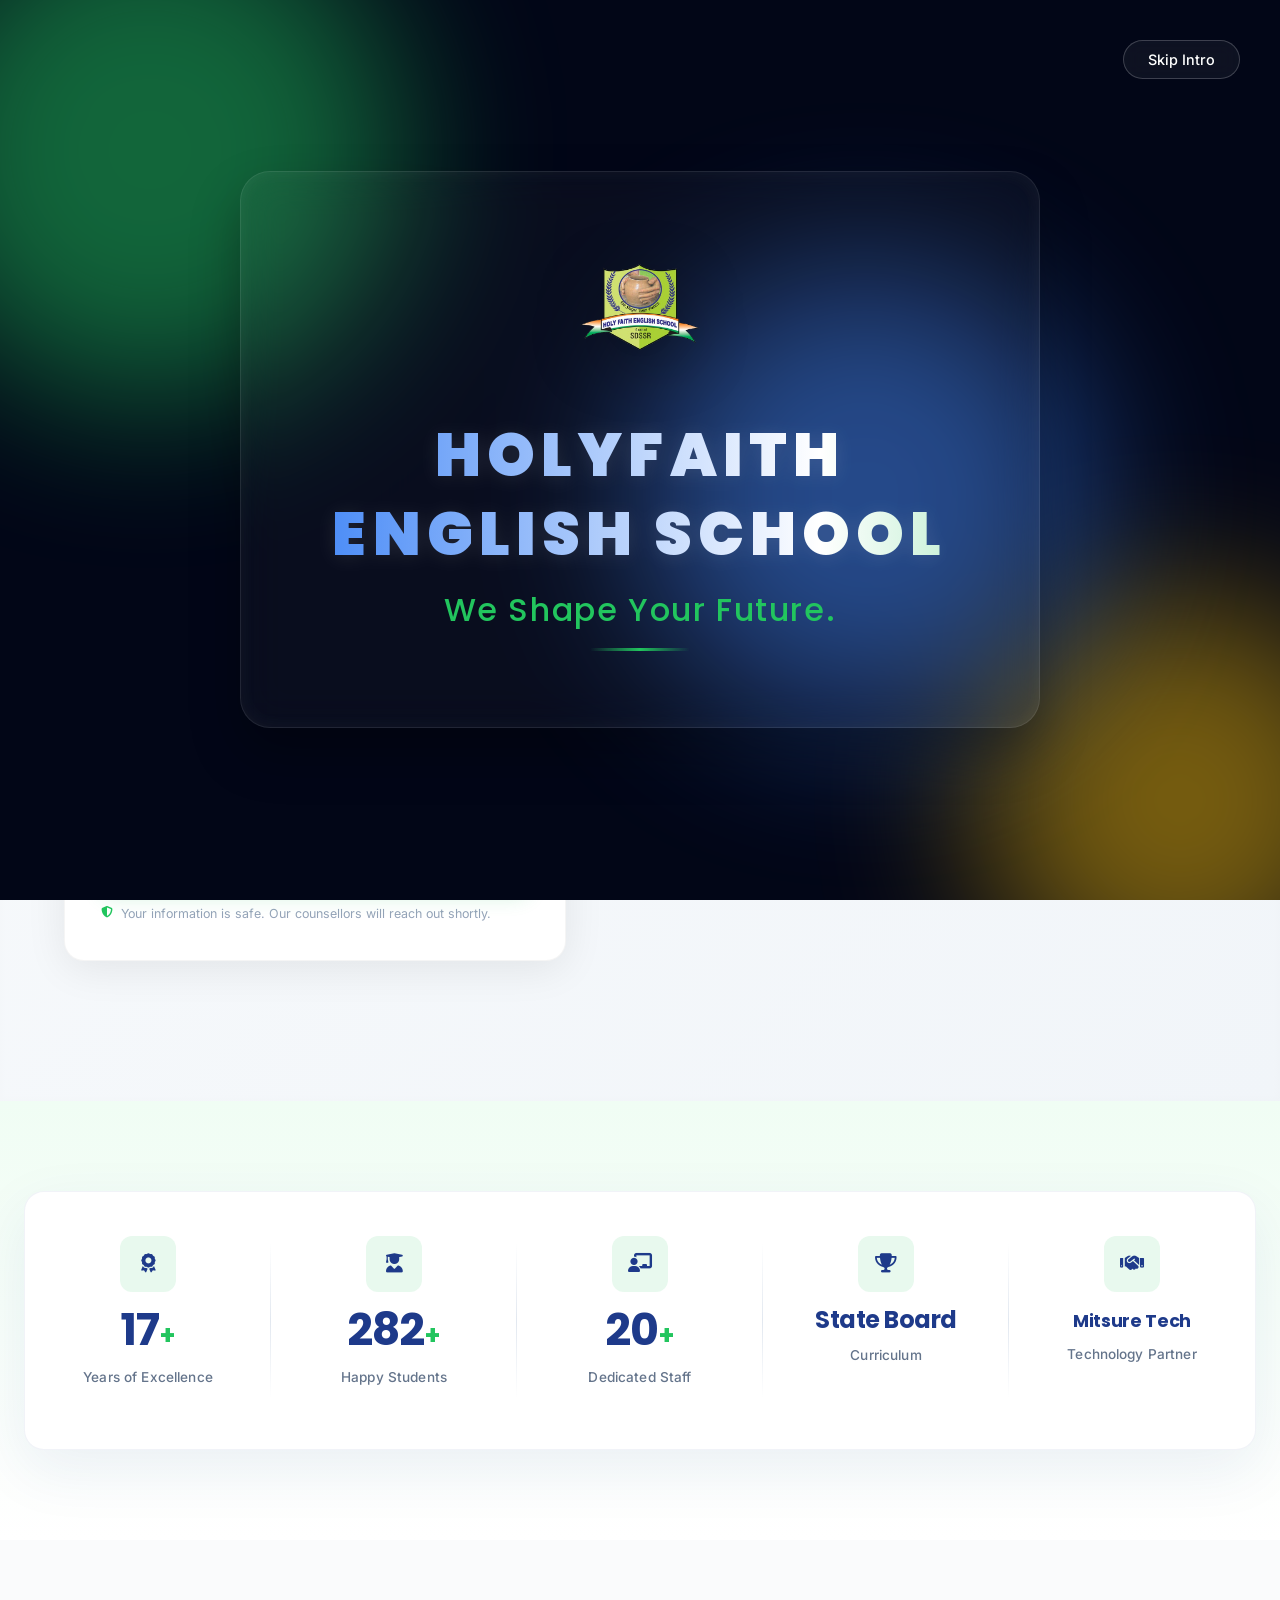
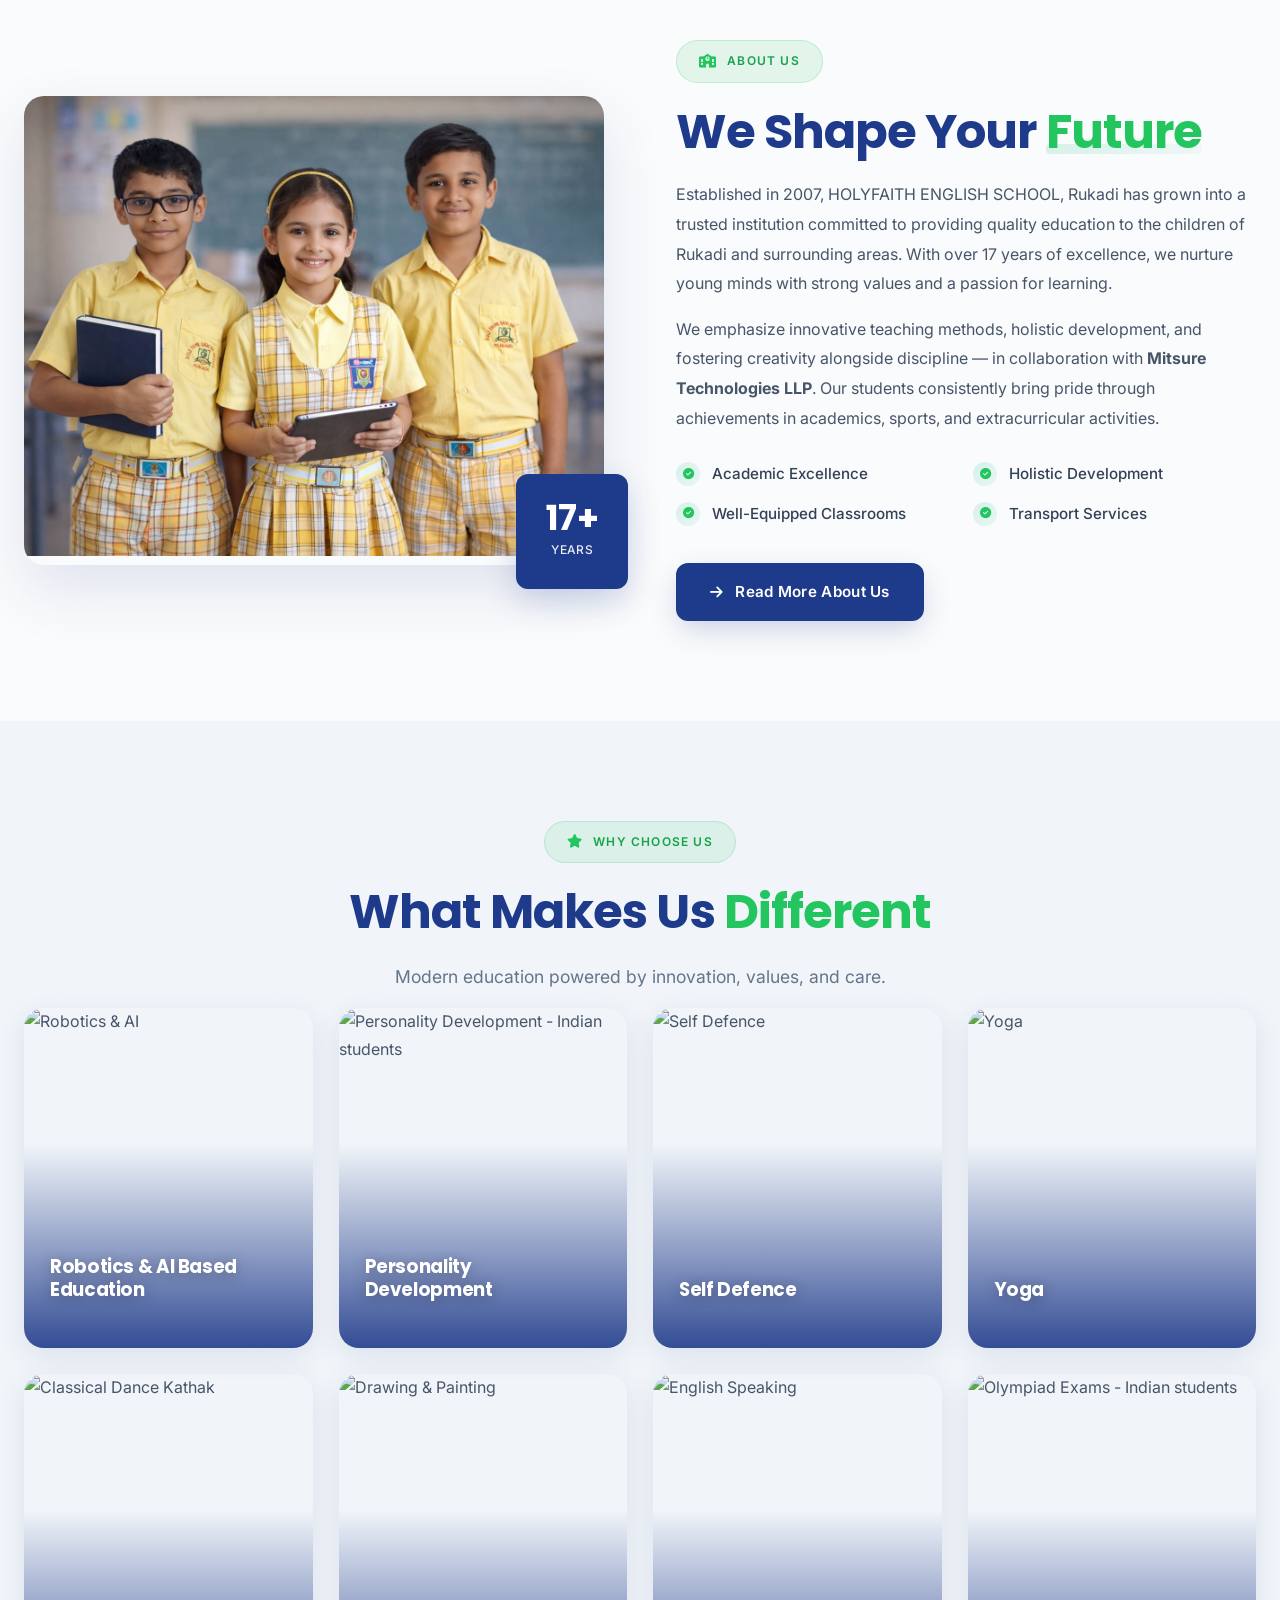
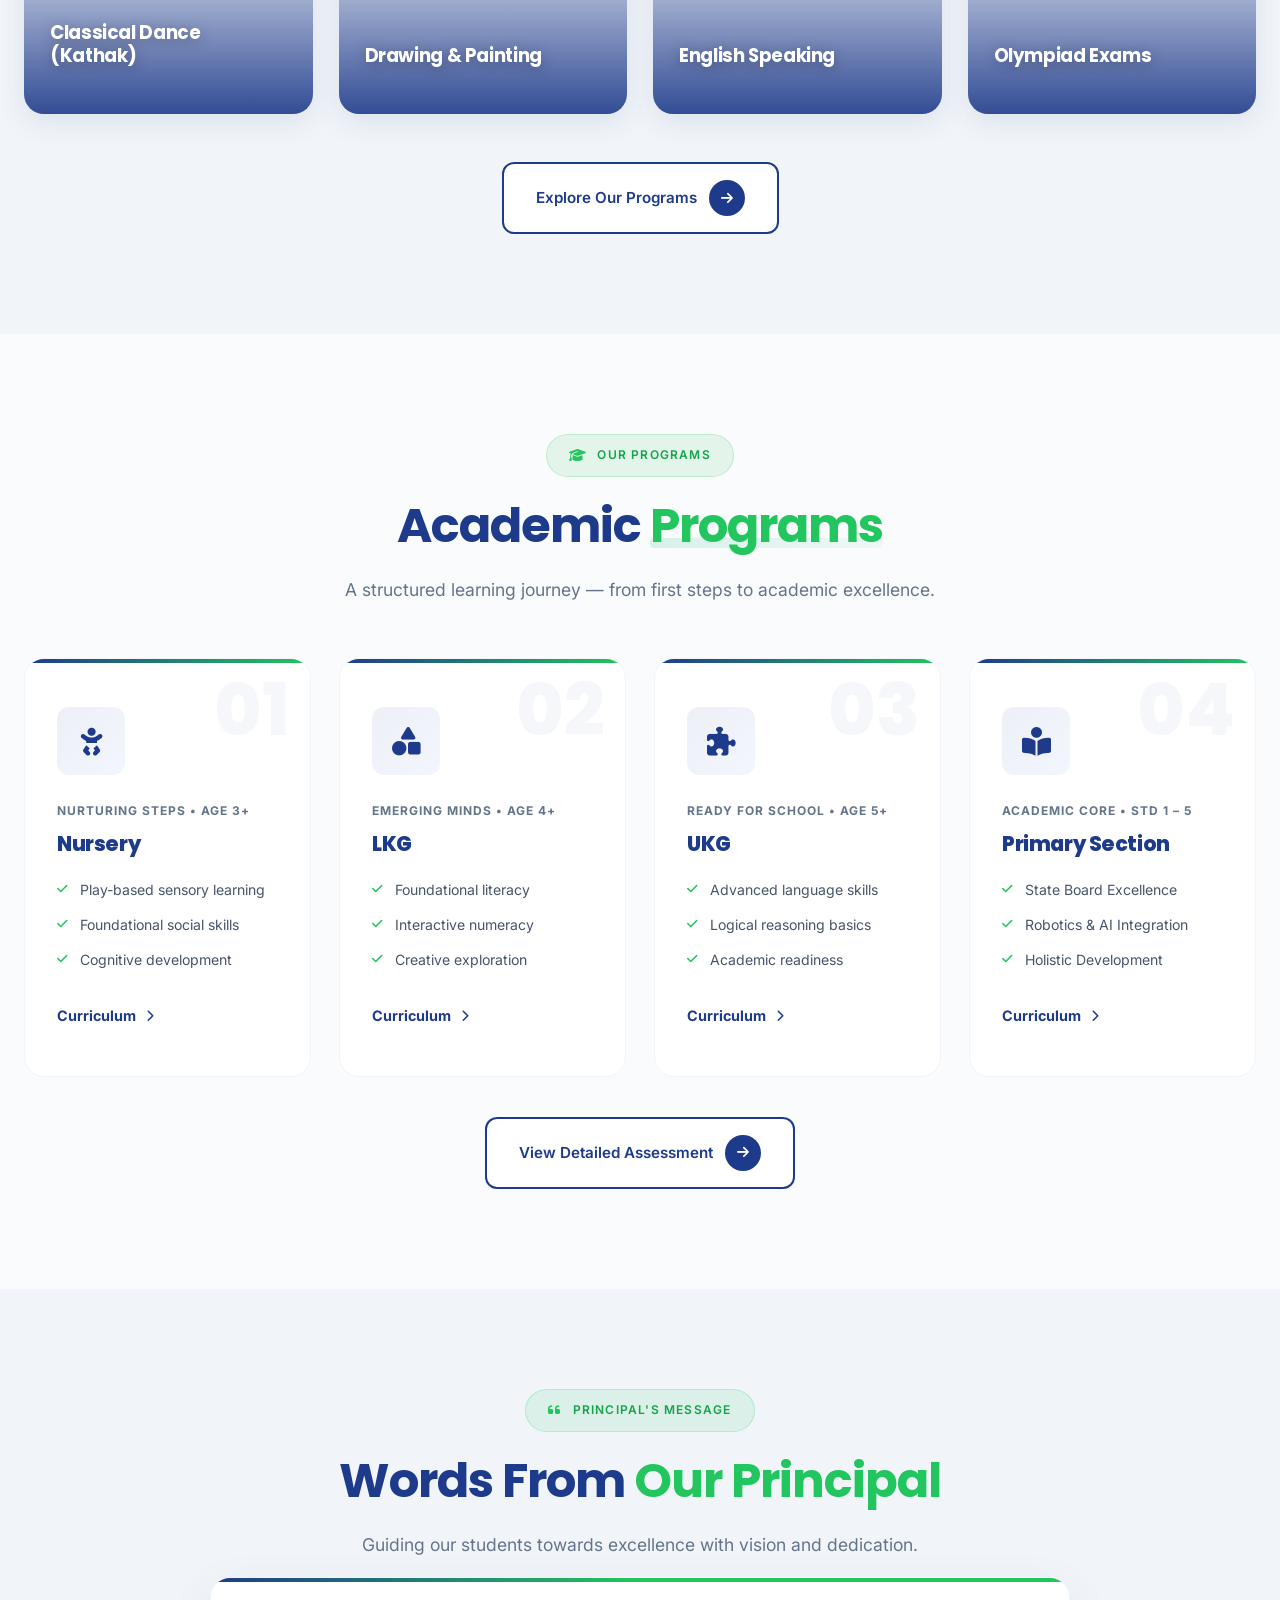
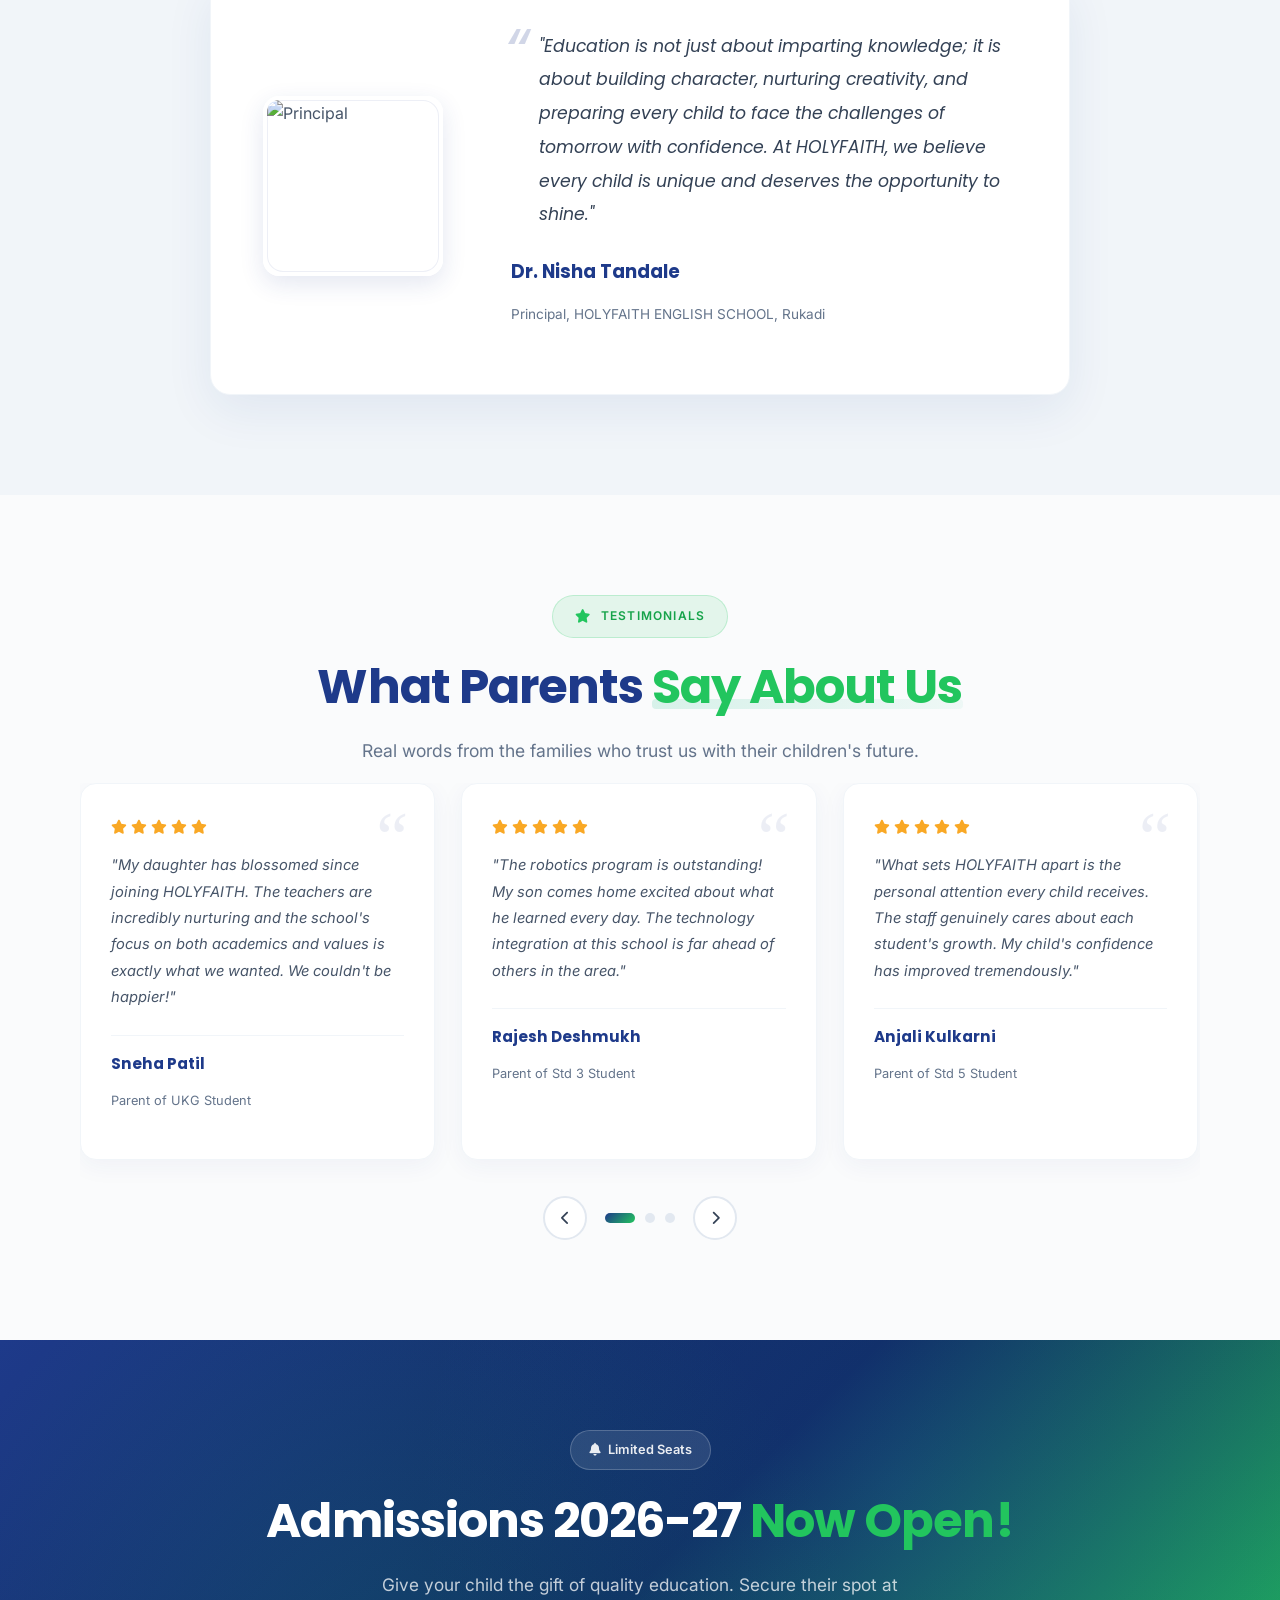
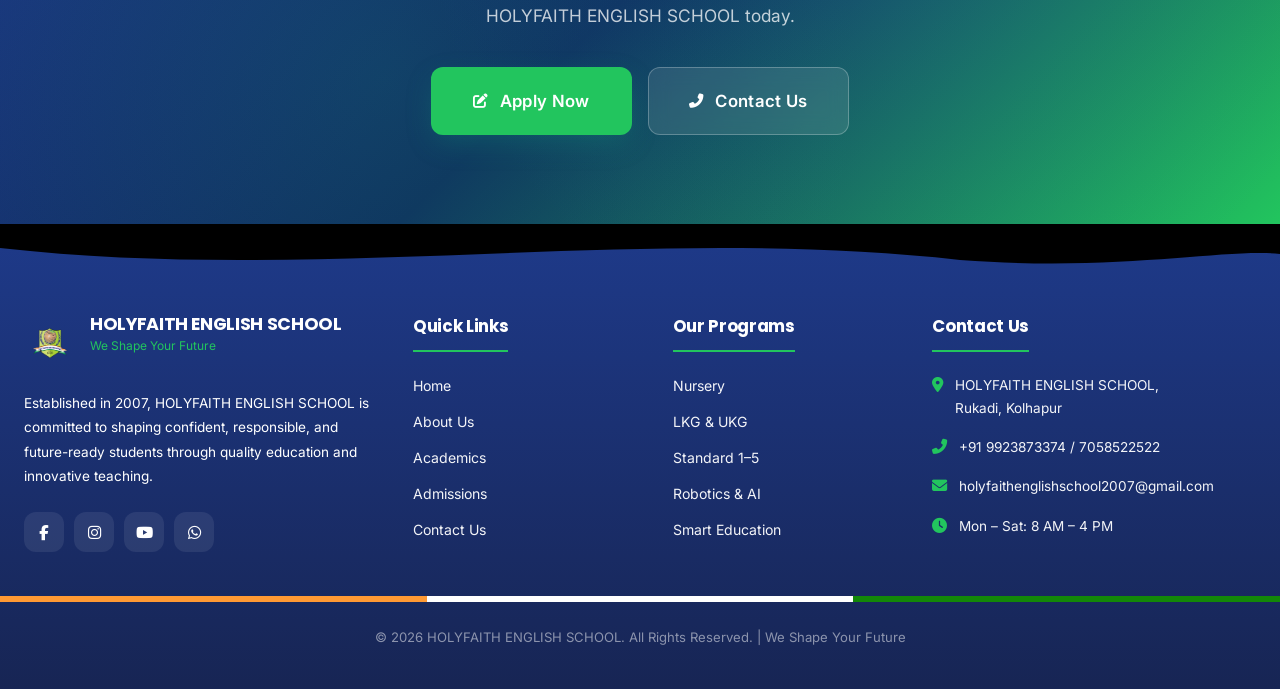
==== commit 35f63428: "fix: supabase submission issue" ====
--- a/public/index.html
+++ b/public/index.html
@@ -693,9 +693,9 @@
     const SUPABASE_ANON_KEY = 'eyJhbGciOiJIUzI1NiIsInR5cCI6IkpXVCJ9.eyJpc3MiOiJzdXBhYmFzZSIsInJlZiI6Im1pYnFzb2ZlcHByZHp4bW94Ym53Iiwicm9sZSI6ImFub24iLCJpYXQiOjE3NzQzMTE3NTksImV4cCI6MjA4OTg4Nzc1OX0.mzuUBuhiIGFFjXpxZ0rFv83mHnWF2Oq7Giqojd7Dr6o';
     
     // Initialize Supabase client
-    let supabase = null;
+    let supabaseClient = null;
     if (SUPABASE_URL && SUPABASE_ANON_KEY) {
-      supabase = window.supabase.createClient(SUPABASE_URL, SUPABASE_ANON_KEY);
+      supabaseClient = window.supabase.createClient(SUPABASE_URL, SUPABASE_ANON_KEY);
       console.log('✓ Supabase initialized for hero form');
     } else {
       console.warn('⚠️ Supabase credentials not found. Form will work in demo mode.');
@@ -720,9 +720,9 @@
       };
 
       try {
-        if (supabase) {
+        if (supabaseClient) {
           // Submit to Supabase
-          const { data: result, error } = await supabase
+          const { data: result, error } = await supabaseClient
             .from('brochure_requests')
             .insert([data]);
 
